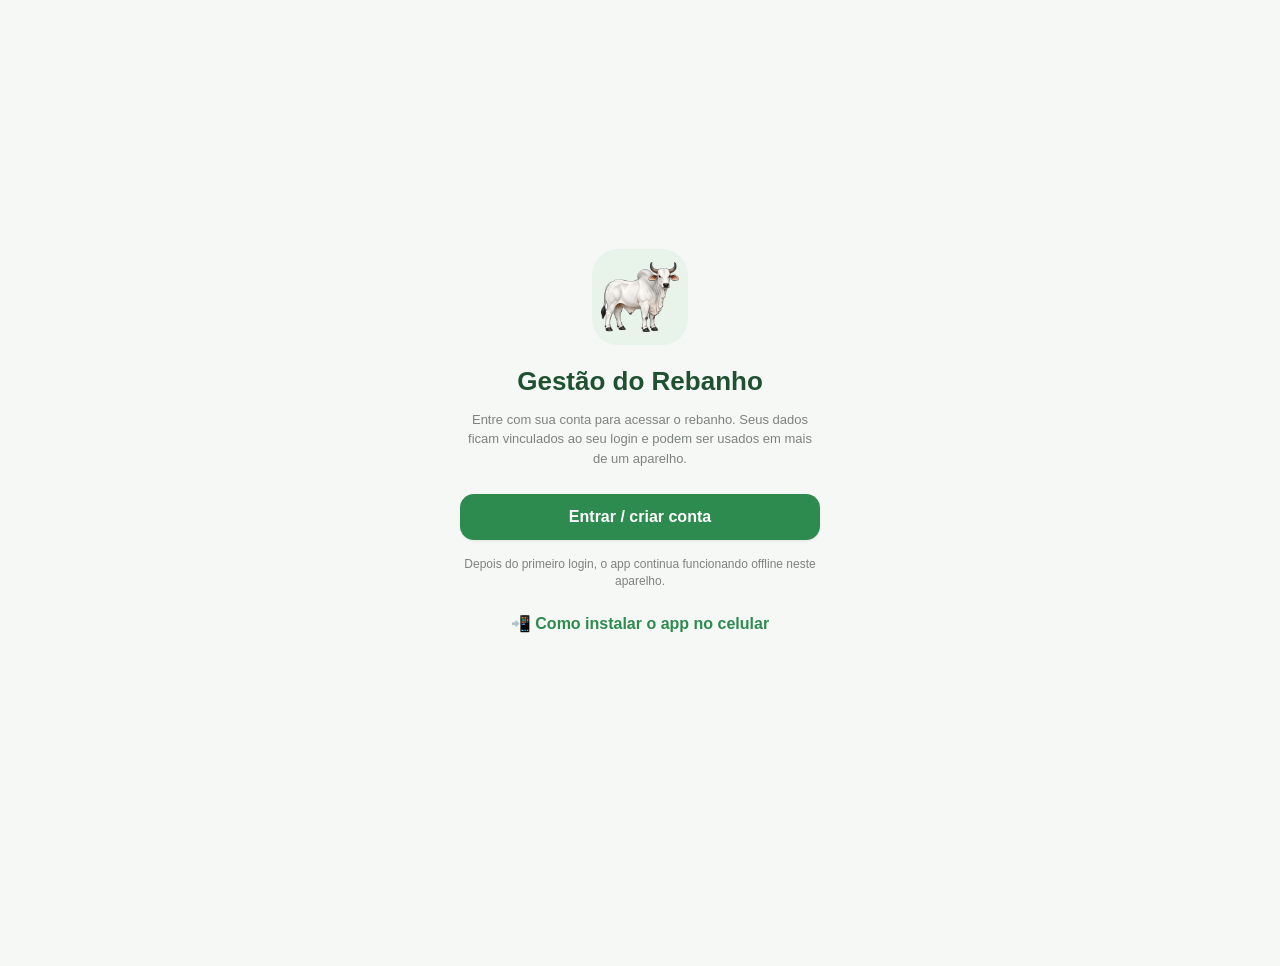
==== index.html @ 9a41d59c "V151: animal baixado (vendido/morto) sem ações de manejo - Na ficha de animal vendido ou morto ficam" ====
<!DOCTYPE html>
<html lang="pt-BR">
<head>
<meta charset="UTF-8">
<meta name="viewport" content="width=device-width, initial-scale=1.0, maximum-scale=1.0, user-scalable=no, viewport-fit=cover">
<meta name="apple-mobile-web-app-capable" content="yes">
<meta name="apple-mobile-web-app-status-bar-style" content="black-translucent">
<meta name="apple-mobile-web-app-title" content="Rebanho">
<meta name="theme-color" content="#1F5130">
<link rel="manifest" href="manifest.json">
<link rel="apple-touch-icon" href="icon.png">
<link rel="icon" type="image/png" href="icon.png">
<title>Gestão do Rebanho</title>
<style>
  :root{
    --verde:#2E8B4F;         /* verde de acento (ícones, títulos de seção) */
    --verde-esc:#1F5130;     /* verde escuro (hero, texto forte) */
    --verde-med:#3AA05C;
    --verde-lite:#E8F3EA;    /* fundo claro dos módulos/ícones */
    --verde-lite2:#DCEEDF;
    --fundo:#F6F8F6;
    --card:#FFFFFF;
    --texto:#1A1D1A;
    --muted:#7C837C;
    --linha:#E6EAE6;
    --perigo:#B4432E;
    --sombra:0 1px 3px rgba(20,40,25,.06),0 1px 2px rgba(20,40,25,.04);
    --radius:16px;
    --nav-h:66px;
  }
  *{box-sizing:border-box;-webkit-tap-highlight-color:transparent;}
  html,body{margin:0;padding:0;}
  html{background:var(--fundo);min-height:100%;}
  body{
    font-family:-apple-system,BlinkMacSystemFont,"Segoe UI",Roboto,sans-serif;
    background:var(--fundo);color:var(--texto);font-size:16px;line-height:1.4;
    min-height:100vh;
    padding-bottom:calc(var(--nav-h) + env(safe-area-inset-bottom));
    -webkit-font-smoothing:antialiased;
  }

  /* ---------- Topo ---------- */
  .topo{
    background:#fff;
    padding:calc(env(safe-area-inset-top) + 12px) 16px 12px;
    display:grid;
    grid-template-columns:44px 1fr 44px;
    align-items:center;
    position:sticky;top:0;z-index:20;
    border-bottom:1px solid var(--linha);
  }
  /* Antes do login: só a tela de login aparece — topo e menu somem por completo. */
  body.deslogado .topo,
  body.deslogado nav{display:none!important;}
  body.deslogado main#tela{padding-bottom:24px;}
  .topo .icobtn{
    width:44px;height:44px;border-radius:12px;background:none;color:var(--verde-esc);font-size:22px;
    display:flex;align-items:center;justify-content:center;padding:0;line-height:1;
  }
  .topo .tit{text-align:center;}
  .topo .tit h1{margin:0;font-size:19px;font-weight:800;color:var(--verde-esc);}
  .topo .tit .sub{font-size:12px;color:var(--muted);margin-top:1px;}
  .topo .mais{
    width:44px;height:44px;border-radius:50%;background:var(--verde);color:#fff;font-size:26px;
    box-shadow:var(--sombra);display:flex;align-items:center;justify-content:center;padding:0;line-height:1;
  }
  .topo .mais:active{background:var(--verde-med);}

  main{max-width:660px;margin:0 auto;padding:16px 14px 8px;overflow-x:hidden;}
  #tela > *{animation:telaIn .17s ease-out both;}
  @keyframes telaIn{from{opacity:0}to{opacity:1}}

  /* ---------- Hero ---------- */
  .hero{
    background:linear-gradient(135deg,#245e38 0%,#1c4a2c 55%,#173f26 100%);
    border-radius:20px;padding:20px;color:#fff;position:relative;overflow:hidden;box-shadow:var(--sombra);
    margin-bottom:22px;
  }
  .hero .cattle{position:absolute;right:-10px;bottom:-14px;opacity:.16;width:180px;height:auto;}
  .hero .cabeca{display:flex;align-items:center;gap:12px;}
  .hero .tile{width:52px;height:52px;border-radius:14px;background:rgba(255,255,255,.14);
    display:flex;align-items:center;justify-content:center;}
  .hero .rot{font-size:15px;font-weight:600;opacity:.95;}
  .hero .num{font-size:52px;font-weight:800;line-height:1;margin:6px 0 2px;}
  .hero .peq{font-size:14px;opacity:.85;}
  .hero .linha{display:flex;align-items:center;gap:14px;margin-top:14px;border-top:1px solid rgba(255,255,255,.18);padding-top:12px;}
  .hero .frase{font-size:12.5px;opacity:.9;line-height:1.5;}
  .hero .assinatura{position:absolute;right:18px;top:16px;font-style:italic;font-size:13px;opacity:.85;text-align:right;max-width:120px;}

  /* ---------- Seções ---------- */
  .sechead{display:flex;align-items:center;gap:8px;margin:0 4px 12px;}
  .sechead .sic{color:var(--verde);font-size:20px;}
  .sechead h2{margin:0;font-size:19px;font-weight:800;color:var(--verde-esc);flex:1;}
  .sechead a{color:var(--verde);font-size:14px;font-weight:600;text-decoration:none;}

  /* ---------- Cartão de propriedade ---------- */
  .prop{background:#fff;border-radius:var(--radius);box-shadow:var(--sombra);padding:12px;margin-bottom:12px;cursor:pointer;}
  .prop:active{background:#fafbfa;}
  .prop .top{display:flex;gap:12px;align-items:center;}
  .prop .thumb{width:80px;height:64px;border-radius:12px;flex-shrink:0;
    background:linear-gradient(160deg,#cfe6d4,#a9d3b3);display:flex;align-items:center;justify-content:center;color:#2c6b41;overflow:hidden;}
  .prop .thumb img{width:100%;height:100%;object-fit:cover;display:block;}
  .prop-foto-wrap{position:relative;width:92px;height:78px;flex-shrink:0;cursor:pointer;}
  .prop-foto{width:92px;height:78px;border-radius:14px;background:linear-gradient(160deg,#cfe6d4,#a9d3b3);
    display:flex;align-items:center;justify-content:center;color:#2c6b41;font-size:30px;overflow:hidden;}
  .prop-foto img{width:100%;height:100%;object-fit:cover;display:block;}
  .prop-foto-cam{position:absolute;right:-5px;bottom:-5px;width:28px;height:28px;border-radius:50%;
    background:var(--verde);color:#fff;border:2px solid #fff;display:flex;align-items:center;justify-content:center;
    font-size:13px;box-shadow:var(--sombra);}
  .prop .nome{font-size:18px;font-weight:700;color:var(--verde-esc);}
  .prop .loc{font-size:13px;color:var(--muted);margin-top:2px;}
  .prop .chev{color:var(--muted);font-size:20px;}
  .prop .stats{display:flex;align-items:stretch;gap:12px;background:#f4f8f4;border-radius:12px;padding:10px 12px;margin-top:10px;}
  .prop .stats .tot{padding-right:12px;border-right:1px solid var(--linha);}
  .prop .stats .lbl{font-size:11px;color:var(--muted);}
  .prop .stats .big{font-size:24px;font-weight:800;color:var(--verde-esc);}
  .prop .marcas{display:flex;gap:16px;flex:1;}
  .prop .marcas .m{text-align:center;}
  .prop .marcas .ms{font-size:11px;color:var(--muted);font-weight:700;}
  .prop .marcas .mn{font-size:18px;font-weight:800;color:var(--verde-esc);}

  /* ---------- Módulos ---------- */
  .grid{display:grid;grid-template-columns:1fr 1fr;gap:12px;}
  .mod-list{display:flex;flex-direction:column;gap:22px;margin-bottom:6px;}
  .filtros-animais{display:flex;flex-direction:column;gap:8px;margin-bottom:10px;}
  .filtros-animais select{font-size:15px;padding:10px 12px;}
  .mod{background:var(--verde-lite);border-radius:var(--radius);padding:14px;cursor:pointer;position:relative;}
  .mod:active{background:var(--verde-lite2);}
  .mod .mic{width:44px;height:44px;border-radius:50%;background:#fff;display:flex;align-items:center;justify-content:center;
    color:var(--verde);font-size:22px;margin-bottom:10px;box-shadow:var(--sombra);}
  .mod .mt{font-weight:700;color:var(--verde-esc);font-size:15px;}
  .mod .md{font-size:12px;color:var(--muted);margin-top:3px;line-height:1.35;}
  .mod .chev{position:absolute;right:12px;top:14px;color:var(--verde);opacity:.6;}

  /* ---------- Ações de medicamentos ---------- */
  .med-acoes{display:flex;flex-direction:column;gap:12px;margin:4px 0 20px;}
  .med-acao-btn{width:100%;min-height:78px;border:1.7px solid var(--verde);border-radius:16px;background:#fff;color:var(--verde-esc);padding:13px 16px;display:flex;align-items:center;gap:13px;text-align:left;cursor:pointer;font:inherit;box-shadow:0 2px 7px rgba(25,80,45,.06);}
  .med-acao-btn:active{background:var(--verde-lite);transform:scale(.995);}
  .med-acao-ico{width:46px;height:46px;flex:0 0 46px;border-radius:50%;background:var(--verde-lite);display:flex;align-items:center;justify-content:center;font-size:24px;}
  .med-acao-conteudo{display:flex;flex-direction:column;gap:3px;min-width:0;flex:1;}
  .med-acao-conteudo strong{font-size:17px;line-height:1.2;color:var(--verde-esc);}
  .med-acao-conteudo small{font-size:12.5px;line-height:1.3;color:var(--muted);font-weight:500;}
  .med-acao-seta{font-size:28px;line-height:1;color:var(--verde);flex:0 0 auto;}

  .faixa{background:#eef4ef;border-radius:var(--radius);padding:14px 16px;margin-top:18px;display:flex;align-items:center;gap:12px;}
  .faixa .fic{color:var(--verde);font-size:22px;}
  .faixa .ft{font-size:13.5px;color:#3a4a3d;line-height:1.4;}

  /* ---------- Listas genéricas ---------- */
  .card{background:#fff;border-radius:var(--radius);box-shadow:var(--sombra);padding:14px;margin-bottom:10px;}
  .row{display:flex;align-items:center;justify-content:space-between;gap:10px;}
  .rt{cursor:pointer;} .rt:active{background:#fafbfa;}
  .ti{font-weight:600;font-size:16px;} .meta{color:var(--muted);font-size:13px;margin-top:2px;}
  .badge{background:var(--verde);color:#fff;font-size:13px;font-weight:600;border-radius:20px;padding:3px 11px;white-space:nowrap;}
  .chip{display:inline-flex;align-items:center;justify-content:center;font-size:12px;font-weight:600;padding:3px 9px;border-radius:20px;margin-right:4px;line-height:1;vertical-align:middle;}
  .chips-linha{display:flex;flex-wrap:wrap;align-items:center;gap:6px;} .chips-linha .chip{margin:0;} /* V138: espaço entre as etiquetas, inclusive quando quebram linha */
  .chip-lote{background:var(--verde-lite);color:var(--verde-esc);}
  .chip-f{background:#fbe9ef;color:#a13a63;} .chip-m{background:#e6eef6;color:#2f6fa8;}
  .chip-off{background:#eee;color:#777;} .chip-marca{background:#fff4d6;color:#8a6a12;}
  .chip-id{background:#eef2ef;color:#5a6b5e;}
  .avatar{width:64px;height:64px;border-radius:50%;background:var(--verde-lite);color:var(--verde);display:flex;align-items:center;justify-content:center;font-weight:700;font-size:22px;overflow:hidden;}
  .avatar img{width:100%;height:100%;object-fit:cover;}
  .avatar-wrap{position:relative;width:64px;height:64px;flex-shrink:0;cursor:pointer;}
  .avatar-cam{position:absolute;right:-3px;bottom:-3px;width:25px;height:25px;border-radius:50%;background:var(--verde);color:#fff;display:flex;align-items:center;justify-content:center;font-size:12px;border:2px solid #fff;}
  .an-thumb{border-radius:10px;background:var(--verde-lite);display:flex;align-items:center;justify-content:center;overflow:hidden;flex-shrink:0;font-size:18px;}
  .an-thumb img{width:100%;height:100%;object-fit:cover;}
  .fintabs{display:flex;gap:6px;margin:2px 0 14px;}
  .submod{font-weight:800;color:var(--verde-esc);font-size:14.5px;margin:18px 4px 9px;}
  .fintabs button{flex:1;min-width:0;padding:8px 4px;border:1.5px solid var(--linha);border-radius:12px;background:#fff;color:var(--muted);font-weight:600;font-size:12px;display:flex;flex-direction:column;align-items:center;gap:3px;line-height:1.1;}
  .fintabs button .fi{font-size:17px;line-height:1;}
  .fintabs button.on{background:var(--verde);color:#fff;border-color:var(--verde);}
  .fin-hero{background:var(--verde-esc);color:#fff;border-radius:18px;padding:18px;margin-bottom:16px;}
  .fin-hero .lbl{opacity:.85;font-size:13px;} .fin-hero .num{font-size:32px;font-weight:800;margin-top:2px;}
  .fin-cards{display:grid;grid-template-columns:1fr 1fr;gap:10px;margin-bottom:8px;}
  .fin-c{background:#fff;border:1px solid var(--linha);border-radius:14px;padding:12px;}
  .fin-c .cl{font-size:12px;color:var(--muted);} .fin-c .cv{font-size:17px;font-weight:800;margin-top:3px;}
  .fchart{display:flex;gap:3px;align-items:flex-end;height:130px;padding:6px 2px 0;}
  .fcol{flex:1;display:flex;flex-direction:column;align-items:center;gap:4px;}
  .fbars{display:flex;gap:1px;align-items:flex-end;height:100px;}
  .fbar{width:6px;border-radius:2px 2px 0 0;min-height:1px;}
  .fbar.rec{background:#4c9a5f;} .fbar.desp{background:var(--verde-esc);}
  .flbl{font-size:9px;color:var(--muted);}
  .lightbox{position:fixed;inset:0;background:rgba(0,0,0,.92);display:flex;align-items:center;justify-content:center;z-index:9999;padding:18px;}
  .lightbox img{max-width:100%;max-height:100%;border-radius:12px;object-fit:contain;}
  .lightbox .lb-x{position:absolute;top:16px;right:18px;color:#fff;font-size:26px;opacity:.85;}
  .voltar{background:none;color:var(--verde-esc);font-weight:600;font-size:15px;padding:0;margin:2px 0 12px;}
  .h3{margin:18px 4px 10px;font-size:15px;color:var(--muted);font-weight:700;}
  .evt{border-left:3px solid var(--verde);padding:2px 0 12px 12px;margin-left:4px;}
  .evt:last-child{padding-bottom:0;}
  .evt .tp{font-weight:600;font-size:15px;} .evt .dt{color:var(--muted);font-size:12px;} .evt .de{font-size:14px;margin-top:2px;}
  .vazio{text-align:center;color:var(--muted);padding:36px 20px;} .vazio .big{font-size:34px;margin-bottom:8px;}

  /* ---------- Botões ---------- */
  button{font-family:inherit;font-size:16px;cursor:pointer;border:none;}
  .btn{display:block;width:100%;background:var(--verde);color:#fff;padding:14px;border-radius:14px;font-weight:600;margin-bottom:10px;box-shadow:var(--sombra);}
  .btn:active{background:var(--verde-med);}
  .btn-sec{background:#fff;color:var(--verde);border:1.5px solid var(--verde);box-shadow:none;}
  .btn-perigo{background:#fff;color:var(--perigo);border:1.5px solid var(--perigo);box-shadow:none;}
  .btn-fant{background:none;color:var(--muted);padding:10px;box-shadow:none;}
  .lado{display:flex;gap:12px;} .lado .btn{margin-bottom:0;}
  #tela > .lado{margin-bottom:12px;} /* V123: evita que a próxima caixa encoste nos botões */
  .origem-tag{display:inline-block;font-size:12.5px;font-weight:600;color:var(--muted);margin-left:6px;white-space:nowrap;vertical-align:middle}
  .cloud-card{background:#fff;border-radius:var(--radius);box-shadow:var(--sombra);padding:14px;margin-bottom:10px;}
  .cloud-status{display:inline-flex;align-items:center;gap:6px;font-size:12px;font-weight:700;padding:5px 9px;border-radius:18px;background:#eef2ef;color:#5a6b5e;}
  .cloud-status.on{background:var(--verde-lite);color:var(--verde-esc);}
  .cloud-grid{display:grid;grid-template-columns:1fr 1fr;gap:10px;margin-top:10px;}
  .cloud-grid .btn{margin:0;}
  .cloud-note{font-size:12px;color:var(--muted);line-height:1.4;margin-top:8px;}
  .animal-actions{margin-top:18px;margin-bottom:22px;}
  .animal-actions > .btn{margin-bottom:14px;}
  .animal-actions .lado{margin-bottom:12px;}
  .animal-actions .lado + .btn{margin-bottom:14px;}
  .animal-saida{margin-top:4px;margin-bottom:28px;}
  .manejo-hist{margin-top:26px;}
  .manejo-sec{background:#fff;border-radius:var(--radius);box-shadow:var(--sombra);padding:14px;margin-bottom:14px;}
  .manejo-sec-head{display:flex;align-items:center;justify-content:space-between;gap:10px;margin-bottom:8px;}
  .manejo-sec-title{font-size:16px;font-weight:800;color:var(--verde-esc);}
  .manejo-count{font-size:12px;color:var(--muted);font-weight:700;background:#f1f5f1;border-radius:20px;padding:3px 9px;}
  .manejo-reg{padding:10px 0;border-top:1px solid var(--linha);}
  .manejo-reg:first-of-type{border-top:0;padding-top:2px;}
  .manejo-reg .mr-top{display:flex;align-items:flex-start;justify-content:space-between;gap:10px;}
  .manejo-reg .mr-title{font-weight:700;color:var(--texto);font-size:14px;}
  .manejo-reg .mr-date{font-size:12px;color:var(--muted);white-space:nowrap;}
  .manejo-reg .mr-meta{font-size:13px;color:var(--muted);margin-top:3px;line-height:1.4;}

  /* ---------- Modal ---------- */
  .ov{position:fixed;inset:0;background:rgba(0,0,0,.45);z-index:50;display:none;align-items:flex-end;justify-content:center;overscroll-behavior:contain;}
  .ov.on{display:flex;}
  .modal{background:#fff;width:100%;max-width:660px;border-radius:20px 20px 0 0;padding:20px 18px calc(20px + env(safe-area-inset-bottom));max-height:92vh;max-height:92dvh;overflow-y:auto;-webkit-overflow-scrolling:touch;overscroll-behavior:contain;touch-action:pan-y;animation:sobe .18s ease;}
  /* V135: com uma janela aberta, a página de trás fica presa (funciona mesmo com o overflow !important da V86) */
  body.modal-aberto{position:fixed!important;left:0;right:0;width:100%;overflow:hidden!important;}
  @keyframes sobe{from{transform:translateY(24px);opacity:.6}to{transform:none;opacity:1}}
  .modal h2{margin:0 0 12px;font-size:18px;color:var(--verde-esc);}
  label{display:block;font-size:13px;color:var(--muted);margin:12px 0 5px;font-weight:600;}
  input,select,textarea{width:100%;min-width:0;padding:12px;border:1.5px solid var(--linha);border-radius:10px;font-size:16px;font-family:inherit;background:#fff;color:var(--texto);}
  input[type="date"],input[type="time"]{-webkit-appearance:none;appearance:none;min-width:0;text-align:left;}
  input[type="date"]::-webkit-date-and-time-value,input[type="time"]::-webkit-date-and-time-value{text-align:left;margin:0;}
  input:focus,select:focus,textarea:focus{outline:none;border-color:var(--verde);}
  textarea{resize:vertical;min-height:60px;}
  .sheet-item{padding:15px 4px;border-bottom:1px solid var(--linha);font-size:16px;display:flex;gap:12px;align-items:center;}
  .sheet-item:last-child{border-bottom:none;} .sheet-item .si{color:var(--verde);font-size:20px;width:24px;text-align:center;}

  /* ---------- Nav ---------- */
  nav{position:fixed;bottom:0;left:0;right:0;height:calc(var(--nav-h) + env(safe-area-inset-bottom));padding-bottom:env(safe-area-inset-bottom);
    background:#fff;border-top:1px solid var(--linha);display:flex;z-index:30;box-shadow:0 -2px 10px rgba(20,40,25,.05);}
  nav button{flex:1;background:none;color:var(--muted);font-size:10px;font-weight:600;display:flex;flex-direction:column;align-items:center;justify-content:center;gap:3px;text-align:center;line-height:1.08;padding:3px 2px;}
  nav button>span:last-child{max-width:86px;}
  nav button .ic{font-size:21px;line-height:1;} nav button.ativo{color:var(--verde);}
  /* V136: ícones de traço (SVG) — Opção B: pílula verde clara no item ativo */
  nav button .ic{display:flex;align-items:center;justify-content:center;width:58px;height:30px;border-radius:15px;transition:background .15s;}
  nav button.ativo .ic{background:var(--verde-lite);}
  nav button{font-size:11px;gap:4px;}
  svg.ico{width:24px;height:24px;display:block;flex:none;}
  .mod .mic svg.ico{width:24px;height:24px;}
  .fintabs button .fi svg.ico{width:20px;height:20px;}
  .sechead .sic svg.ico{width:22px;height:22px;}
  .sheet-item .si{display:flex;align-items:center;justify-content:center;} .sheet-item .si svg.ico{width:22px;height:22px;}
  .submod{display:flex;align-items:center;gap:7px;} .submod svg.ico{width:18px;height:18px;color:var(--verde);}
  .tile img{width:46px;height:46px;object-fit:contain;display:block;}
  .mic img{width:38px;height:38px;object-fit:contain;display:block;}
  nav .ic img{width:28px;height:24px;object-fit:contain;display:inline-block;vertical-align:middle;}

  /* ---------- Início / módulos principais ---------- */
  .home-title{margin:4px 4px 14px}
  .home-greet{margin:6px 4px 16px}
  .home-greet h2{margin:0;color:var(--verde-esc);font-size:25px;line-height:1.1;font-weight:800}
  .home-greet .hg-sub{margin-top:4px;font-size:15px;color:var(--muted)}
  .home-title h2{margin:0;color:var(--verde-esc);font-size:27px;line-height:1.05}
  .home-title .meta{margin-top:5px;font-size:15px}
  .home-module{background:linear-gradient(145deg,#fbfefb,#f0f8f2);border:1px solid #e4eee7;border-radius:20px;
    padding:16px;margin-bottom:14px;box-shadow:var(--sombra);cursor:pointer;}
  .home-module:active{transform:scale(.995)}
  .home-module-head{display:grid;grid-template-columns:76px 1fr 24px;align-items:center;gap:12px}
  .home-module-icon{width:76px;height:76px;border-radius:50%;background:#e4f3e8;display:flex;align-items:center;justify-content:center;
    font-size:39px;overflow:hidden}
  .home-module-icon img{width:68px;height:68px;object-fit:contain}
  .home-module .hm-title{font-size:21px;font-weight:800;color:var(--verde-esc);line-height:1.1}
  .home-module .hm-sub{font-size:13px;color:var(--muted);margin-top:5px;line-height:1.35}
  .home-module .hm-chev{font-size:28px;color:var(--verde);font-weight:400;text-align:right}
  .home-stats{display:grid;grid-template-columns:repeat(3,1fr);gap:8px;margin-top:14px}
  .home-stat{background:#fff;border:1px solid var(--linha);border-radius:14px;padding:10px 8px;min-height:68px;
    display:flex;flex-direction:column;justify-content:center}
  .home-stat .hs-label{font-size:11px;color:var(--muted);line-height:1.15}
  .home-stat .hs-value{font-size:18px;font-weight:800;color:var(--verde-esc);margin-top:4px;line-height:1.1}
  .home-stat.neg .hs-value{color:var(--perigo)}
  .home-hint{background:#f3f7fb;border:1px solid #dce7f1;border-radius:17px;padding:14px 15px;margin-top:4px;
    display:flex;gap:12px;align-items:flex-start}
  .home-hint .hi-icon{width:34px;height:34px;border-radius:50%;background:#4e83b6;color:#fff;display:flex;align-items:center;
    justify-content:center;font-weight:800;flex-shrink:0}
  .home-hint b{color:#174d78;font-size:14px}
  .home-hint .meta{font-size:12px;margin-top:3px}
  /* V141: nova página inicial */
  .home-sec{display:flex;align-items:center;gap:8px;margin:20px 4px 10px;font-weight:800;color:var(--verde-esc);font-size:17px;}
  .home-sec svg.ico{width:20px;height:20px;color:var(--verde);} .home-sec .hs-mais{margin-left:auto;font-size:13px;font-weight:600;color:var(--verde);cursor:pointer;}
  .atalhos{display:grid;grid-template-columns:repeat(4,1fr);gap:8px;}
  .atalho{background:#fff;border-radius:16px;box-shadow:var(--sombra);padding:12px 4px 10px;display:flex;flex-direction:column;align-items:center;gap:7px;
    font-size:11.5px;font-weight:700;color:var(--verde-esc);line-height:1.15;text-align:center;cursor:pointer;border:none;}
  .atalho:active{transform:scale(.97);}
  .atalho .at-ic{width:42px;height:42px;border-radius:50%;background:var(--verde-lite);color:var(--verde);display:flex;align-items:center;justify-content:center;}
  .atalho .at-ic svg.ico{width:22px;height:22px;}
  /* V150: listas de marcar dentro dos formulários (não herdam o estilo de título do campo) */
  label.co-ck,label.ap-ck{color:var(--texto,#1c2b20);font-size:15px;font-weight:400;margin:0;text-transform:none;letter-spacing:0;}
  label.co-ck b,label.ap-ck b{color:var(--verde-esc);font-weight:700;}
  /* V149: lista do estoque no formato de catálogo */
  .est-top{display:flex;align-items:center;justify-content:space-between;gap:10px;margin:2px 2px 6px;}
  .est-top .meta{font-size:12.5px;} .est-novo{background:none;border:none;color:var(--verde);font-weight:800;font-size:15px;padding:6px 0;cursor:pointer;white-space:nowrap;flex:none;}
  .est-item{padding:12px 0;border-top:1px solid var(--linha);}
  .est-lin{display:grid;grid-template-columns:58px 1fr auto;gap:12px;align-items:center;cursor:pointer;}
  .est-foto{width:58px;height:58px;border-radius:14px;background:var(--verde-lite);color:var(--verde);display:flex;align-items:center;justify-content:center;overflow:hidden;}
  .est-foto img{width:100%;height:100%;object-fit:cover;} .est-foto svg.ico{width:24px;height:24px;opacity:.8;}
  .est-nome{font-weight:800;font-size:15.5px;color:var(--verde-esc);line-height:1.2;}
  .est-sub{font-size:12.5px;color:var(--muted);margin-top:3px;line-height:1.3;}
  .est-saldo{text-align:right;} .est-saldo b{display:block;font-size:22px;font-weight:800;color:var(--verde);line-height:1;}
  .est-saldo b.zero{color:var(--perigo);} .est-saldo span{font-size:12px;color:var(--muted);}
  .est-acoes{display:flex;gap:10px;margin-top:10px;} .est-acoes .btn{margin:0;flex:1;padding:10px;font-size:15px;}
  .est-ficha-foto{width:100%;max-height:220px;border-radius:16px;background:var(--verde-lite);color:var(--verde);display:flex;align-items:center;justify-content:center;overflow:hidden;margin-bottom:10px;min-height:120px;}
  .est-ficha-foto img{width:100%;max-height:220px;object-fit:cover;}
  /* V143: Rebanho hoje com abas */
  .reb-card{padding:16px 16px 6px;cursor:default;}
  .reb-total{display:flex;align-items:center;gap:14px;margin-bottom:14px;}
  .reb-total b{font-size:44px;line-height:1;color:var(--verde);font-weight:800;letter-spacing:-1px;}
  .reb-total .rt1{font-weight:800;color:var(--verde-esc);font-size:16px;} .reb-total .rt2{color:var(--muted);font-size:13px;margin-top:2px;}
  .reb-abas{display:grid;grid-template-columns:repeat(3,1fr);gap:4px;background:var(--verde-lite);border-radius:14px;padding:4px;margin-bottom:6px;}
  .reb-abas button{border:none;background:none;border-radius:11px;padding:9px 4px;font-size:13.5px;font-weight:700;color:var(--verde-esc);cursor:pointer;}
  .reb-abas button.on{background:var(--verde);color:#fff;box-shadow:0 1px 4px rgba(20,60,35,.18);}
  .reb-lista{display:none;} .reb-lista.on{display:block;}
  .reb-lin{display:flex;align-items:center;gap:10px;padding:12px 0;border-bottom:1px solid var(--linha);}
  .reb-lin:last-child{border-bottom:none;} .reb-lin.rt{cursor:pointer;}
  .reb-txt{flex:1;min-width:0;} .reb-nome{font-size:15px;font-weight:700;color:var(--texto,#1c2b20);overflow:hidden;text-overflow:ellipsis;white-space:nowrap;}
  .reb-sub{font-size:12.5px;color:var(--muted);margin-top:2px;overflow:hidden;text-overflow:ellipsis;white-space:nowrap;}
  .reb-n{font-weight:800;color:var(--verde-esc);font-size:19px;}
  .reb-chev{color:var(--verde);font-size:15px;width:14px;text-align:center;transition:transform .15s;}
  .reb-lin.aberto .reb-chev{transform:rotate(180deg);}
  .reb-det{display:none;padding:0 0 10px 12px;border-bottom:1px solid var(--linha);} .reb-det.on{display:block;}
  .reb-det .rd{display:flex;justify-content:space-between;padding:6px 0;font-size:13.5px;cursor:pointer;} .reb-det .rd b{color:var(--verde-esc);}
  .reb-det .rd span{color:var(--muted);}
  .fin-home{display:grid;grid-template-columns:1fr 1fr;gap:8px;}
  .fin-home .fh{background:#fff;border-radius:14px;box-shadow:var(--sombra);padding:11px 12px;cursor:pointer;}
  .fin-home .fh .l{font-size:12px;color:var(--muted);} .fin-home .fh .v{font-size:17px;font-weight:800;margin-top:3px;color:var(--verde-esc);}
  .fin-home .fh.res{grid-column:1/-1;background:var(--verde-esc);} .fin-home .fh.res .l{color:#cfe5d6;} .fin-home .fh.res .v{color:#fff;font-size:22px;}
  .fin-home .fh .v.neg{color:var(--perigo);} .fin-home .fh.res .v.neg{color:#ffb4a8;}
  @media(max-width:380px){ .atalho{font-size:10.5px;} .atalho .at-ic{width:38px;height:38px;} }
  @media(max-width:380px){
    .home-module-head{grid-template-columns:62px 1fr 18px}
    .home-module-icon{width:62px;height:62px}
    .home-module-icon img{width:56px;height:56px}
    .home-module .hm-title{font-size:18px}
    .home-stat .hs-value{font-size:16px}
  }
</style>
</head>
<body class="deslogado">

<div class="topo">
  <button class="icobtn" onclick="menuConfig()">☰</button>
  <div class="tit"><h1>Gestão do Rebanho</h1></div>
  <button class="mais" onclick="menuAdicionar()">+</button>
</div>

<main id="tela"></main>

<nav>
  <button data-aba="inicio" class="ativo"><span class="ic" data-ico="casa"></span><span>Início</span></button>
  <button data-aba="painel"><span class="ic" data-ico="boi"></span><span>Operacional</span></button>
  <button data-aba="financeiro"><span class="ic" data-ico="carteira"></span><span>Financeiro</span></button>
  <button data-aba="perfil"><span class="ic" data-ico="pessoa"></span><span>Perfil</span></button>
</nav>

<div class="ov" id="ov"><div class="modal" id="md"></div></div>

<script>
/* ======================= BANCO (IndexedDB, offline) ======================= */
/*
  V50 — preparação para sincronização futura.
  O app continua 100% local/offline. Nenhuma conexão com nuvem foi adicionada.

  Metadados adicionados automaticamente aos registros:
  - created_at: criação local
  - updated_at: última alteração local
  - deleted_at: exclusão lógica (tombstone) para futura sincronização
  - sync_status: pending_create / pending_update / pending_delete / synced
  - sync_version: contador local de alterações

  A store "sync_meta" guarda somente dados técnicos deste aparelho e NÃO entra no backup.
*/
const SUPABASE_URL="https://qjpcccfexgxlykdzffpx.supabase.co";
const SUPABASE_PUBLISHABLE_KEY="sb_publishable_IgESM3xZNVXrAokEYIHzWw_fbrZqHDx";
const CLOUD_APP_VERSION="77";
const AUTH_STORAGE_KEY="rebanho_supabase_session";

function authSession(){
  try{return JSON.parse(localStorage.getItem(AUTH_STORAGE_KEY)||"null");}catch(e){return null;}
}
function saveAuthSession(s){
  if(s)localStorage.setItem(AUTH_STORAGE_KEY,JSON.stringify(s));
  else localStorage.removeItem(AUTH_STORAGE_KEY);
}
async function sbFetch(path,opt={}){
  const session=authSession();
  const headers=Object.assign({
    "apikey":SUPABASE_PUBLISHABLE_KEY,
    "Content-Type":"application/json"
  },opt.headers||{});
  if(session&&session.access_token)headers["Authorization"]="Bearer "+session.access_token;
  // V76: não permite que respostas GET da API sejam reaproveitadas pelo cache
  // HTTP do navegador. O service worker também ignora todo domínio externo.
  const res=await fetch(SUPABASE_URL+path,Object.assign({},opt,{headers,cache:"no-store"}));
  let body=null;
  const ct=res.headers.get("content-type")||"";
  try{body=ct.includes("application/json")?await res.json():await res.text();}catch(e){}
  if(res.status===401&&session&&session.refresh_token&&!opt._retry){
    const ok=await refreshAuthSession();
    if(ok)return sbFetch(path,Object.assign({},opt,{_retry:true}));
  }
  if(!res.ok){
    const msg=(body&&typeof body==="object"&&(body.msg||body.message||body.error_description||body.error))||String(body||("HTTP "+res.status));
    throw new Error(msg);
  }
  return body;
}
async function refreshAuthSession(){
  const s=authSession(); if(!s||!s.refresh_token)return false;
  try{
    const res=await fetch(SUPABASE_URL+"/auth/v1/token?grant_type=refresh_token",{
      method:"POST",
      headers:{"apikey":SUPABASE_PUBLISHABLE_KEY,"Content-Type":"application/json"},
      body:JSON.stringify({refresh_token:s.refresh_token})
    });
    if(!res.ok){saveAuthSession(null);return false;}
    const n=await res.json(); saveAuthSession(n); return true;
  }catch(e){return false;}
}
async function authUser(){
  const s=authSession(); if(!s)return null;
  if(s.user)return s.user;
  try{return await sbFetch("/auth/v1/user");}catch(e){return null;}
}

function sessaoLocalValida(){
  const s=authSession();
  return !!(s&&s.user&&s.user.id);
}
async function exigirConta(acao){
  const user=await authUser();
  if(user)return user;
  const offline=!navigator.onLine;
  abrir(`<h2>Entre na sua conta</h2>
    <div class="meta">${offline
      ?"Este aparelho ainda não possui uma sessão autenticada salva. Conecte-se à internet para entrar pela primeira vez."
      :"Para usar o Gestão do Rebanho, entre ou crie sua conta."}</div>
    ${acao?`<div class="meta" style="margin-top:8px">Ação: <b>${esc(acao)}</b></div>`:""}
    <button class="btn" style="margin-top:16px" onclick="fechar();formLoginCloud()">Entrar / criar conta</button>
    <button class="btn-fant" onclick="fechar()">Cancelar</button>`);
  return null;
}
async function podeUsarApp(acao){
  return !!(await exigirConta(acao));
}

const DB="rebanho_v2";
const DB_VERSION=10;
const SYNC_SCHEMA_VERSION=4;
const DATA_STORES=["propriedades","marcas","lotes","animais","eventos","medicamentos","perfil","pastos","avisos","lancamentos","grupos","grupo_animais","insumos","insumo_mov"];
const SYNC_STORES=["propriedades","marcas","lotes","animais","eventos","medicamentos","pastos","avisos","lancamentos","grupos","grupo_animais","insumos","insumo_mov"];
let _syncRunning=false,_syncTimer=null,_syncLastError="",_syncLastResult=null;
let db;

const agoraISO=()=>new Date().toISOString();
const isoLegado=o=>{
  const ts=o&&(o.criadoEm||o.feitoEm);
  if(typeof ts==="number"&&Number.isFinite(ts))return new Date(ts).toISOString();
  return agoraISO();
};

function abrirDB(){return new Promise((ok,er)=>{const r=indexedDB.open(DB,DB_VERSION);
  r.onupgradeneeded=e=>{
    const d=e.target.result, t=e.target.transaction;
    const criar=n=>{if(!d.objectStoreNames.contains(n))d.createObjectStore(n,{keyPath:"id"});};
    DATA_STORES.forEach(criar);
    criar("sync_meta");

    // Migra registros antigos sem alterar os dados funcionais do usuário.
    // Todos ficam pendentes de criação para que, no futuro, possam ser enviados
    // ao primeiro backend configurado sem perder registros já existentes.
    for(const nome of DATA_STORES){
      const st=t.objectStore(nome);
      const req=st.openCursor();
      req.onsuccess=ev=>{
        const c=ev.target.result;
        if(!c)return;
        const o=c.value, base=o.created_at||isoLegado(o);
        let mudou=false;
        if(!o.created_at){o.created_at=base;mudou=true;}
        if(!o.updated_at){o.updated_at=base;mudou=true;}
        if(o.deleted_at===undefined){o.deleted_at=null;mudou=true;}
        if(!o.sync_status){o.sync_status="pending_create";mudou=true;}
        if(!Number.isFinite(o.sync_version)){o.sync_version=1;mudou=true;}
        if(mudou)c.update(o);
        c.continue();
      };
    }
  };
  r.onsuccess=async e=>{
    db=e.target.result;
    await garantirSyncMeta();
    ok();
  };
  r.onerror=er;
});}

function tx(s,m="readonly"){return db.transaction(s,m).objectStore(s);}
function getAllRaw(s){return new Promise((ok,er)=>{const r=tx(s).getAll();r.onsuccess=()=>ok(r.result||[]);r.onerror=()=>er(r.error);});}
function getRaw(s,id){return new Promise((ok,er)=>{const r=tx(s).get(id);r.onsuccess=()=>ok(r.result);r.onerror=()=>er(r.error);});}
function putRaw(s,o){return new Promise((ok,er)=>{const r=tx(s,"readwrite").put(o);r.onsuccess=()=>ok(o);r.onerror=()=>er(r.error);});}
function hardDel(s,id){return new Promise((ok,er)=>{const r=tx(s,"readwrite").delete(id);r.onsuccess=()=>ok();r.onerror=()=>er(r.error);});}

async function activeOrgIdLocal(){
  try{const m=await getRaw("sync_meta","device");return m&&m.active_org_id||null;}catch(e){return null;}
}
async function getAll(s){
  const arr=await getAllRaw(s);
  const ativos=arr.filter(o=>!o.deleted_at);
  if(!SYNC_STORES.includes(s))return ativos;
  const org=await activeOrgIdLocal();
  if(!org)return ativos;
  return ativos.filter(o=>!o.organization_id||o.organization_id===org);
}
async function get(s,id){
  const o=await getRaw(s,id);
  if(!o||o.deleted_at)return undefined;
  if(SYNC_STORES.includes(s)){
    const org=await activeOrgIdLocal();
    if(org&&o.organization_id&&o.organization_id!==org)return undefined;
  }
  return o;
}
function agendarSync(ms=1800){
  if(!navigator.onLine||!authSession())return;
  clearTimeout(_syncTimer);
  _syncTimer=setTimeout(()=>sincronizarAgora({silencioso:true}),ms);
}
async function put(s,o){
  const agora=agoraISO();
  if(!o.created_at)o.created_at=agora;
  o.updated_at=agora;
  if(o.deleted_at===undefined)o.deleted_at=null;
  o.sync_version=(Number.isFinite(o.sync_version)?o.sync_version:0)+1;
  if(!o.sync_status)o.sync_status="pending_create";
  else if(o.sync_status==="synced")o.sync_status="pending_update";
  if(SYNC_STORES.includes(s)){
    const org=await activeOrgIdLocal();
    if(org&&!o.organization_id)o.organization_id=org;
  }
  const r=await putRaw(s,o);
  if(SYNC_STORES.includes(s))agendarSync();
  return r;
}
async function del(s,id){
  const o=await getRaw(s,id);
  if(!o)return;
  const _aplV144=s==="eventos"&&!o.deleted_at&&o.aplicacaoId&&!window._suspenderEstornoV119?o.aplicacaoId:null;
  const agora=agoraISO();
  if(!o.created_at)o.created_at=agora;
  o.updated_at=agora;
  o.deleted_at=agora;
  o.sync_status="pending_delete";
  o.sync_version=(Number.isFinite(o.sync_version)?o.sync_version:0)+1;
  if(SYNC_STORES.includes(s)){
    const org=await activeOrgIdLocal();
    if(org&&!o.organization_id)o.organization_id=org;
  }
  const r=await putRaw(s,o);
  if(SYNC_STORES.includes(s))agendarSync();
  if(_aplV144)await ajustarAplicacaoAposExclusao(_aplV144);
  return r;
}
async function garantirSyncMeta(){
  let m=await getRaw("sync_meta","device");
  if(!m){
    m={id:"device",device_id:crypto.randomUUID?crypto.randomUUID():("dev-"+Date.now()+"-"+Math.random()),
      schema_version:SYNC_SCHEMA_VERSION,last_sync_at:null,last_server_sync_at:null,active_org_id:null,active_user_id:null,
      legacy_claimed_org_id:null,criado_em:agoraISO()};
    await putRaw("sync_meta",m);
  }else{
    let mudou=false;
    if(m.schema_version!==SYNC_SCHEMA_VERSION){m.schema_version=SYNC_SCHEMA_VERSION;mudou=true;}
    if(m.active_org_id===undefined){m.active_org_id=null;mudou=true;}
    if(m.active_user_id===undefined){m.active_user_id=null;mudou=true;}
    if(m.last_server_sync_at===undefined){m.last_server_sync_at=null;mudou=true;}
    if(m.legacy_claimed_org_id===undefined){m.legacy_claimed_org_id=null;mudou=true;}
    if(mudou)await putRaw("sync_meta",m);
  }
  return m;
}
const uid=()=>crypto.randomUUID?crypto.randomUUID():Date.now()+"-"+Math.random();
const codAnimal=a=>"#"+String((a&&a.codigo)||0).padStart(3,'0');
const rotulo=a=>(a&&(a.brinco||a.nome))||codAnimal(a);
// V130: identificação padrão em listas e seleções — sempre começa pelo código, depois o nome e,
// se for diferente do código, o brinco. Ex.: "#001 · José", "#007 · Mimosa · B-77", "#003".
const rotuloCod=a=>{
  if(!a)return "";
  const cod=codAnimal(a),partes=[cod];
  if(a.nome)partes.push(a.nome);
  const b=String(a.brinco||"").trim();
  if(b&&b.replace(/^#/,"").replace(/^0+/,"")!==String(a.codigo||0))partes.push(b);
  return partes.join(" · ");
};
const normalizarBrinco=b=>(b||"").trim().toLocaleLowerCase('pt-BR');
async function brincoEmUso(brinco,ignorarAnimalId=null){
  const chave=normalizarBrinco(brinco);
  if(!chave)return false; // brinco continua opcional; vazio não é duplicidade
  const animais=await getAll("animais");
  return animais.some(a=>a.id!==ignorarAnimalId&&normalizarBrinco(a.brinco)===chave);
}
async function proximoCodigo(){const as=await getAll("animais");return as.reduce((m,a)=>Math.max(m,a.codigo||0),0)+1;}
// V133: raças — lista fixa + "Outra" com texto livre
const RACAS=["Nelore","Nelorado","Mestiço"];
function campoRaca(prefixo,atual,obrigatoria){
  const outra=!!atual&&!RACAS.includes(atual);
  const opt=(v,t)=>`<option value="${v}" ${(outra?v==="__outra":v===(atual||""))?"selected":""}>${t}</option>`;
  return `<label>Raça${obrigatoria?" *":""}</label>
    <select id="${prefixo}_raca" onchange="toggleRacaOutra('${prefixo}')">
      ${opt("",obrigatoria?"— selecione —":"— não informada —")}${RACAS.map(r=>opt(r,r)).join("")}${opt("__outra","Outra (especificar)")}</select>
    <div id="${prefixo}_raca_outra_box" style="display:${outra?"block":"none"}"><label>Qual raça? *</label>
      <input id="${prefixo}_raca_outra" value="${outra?esc(atual):""}" placeholder="Ex: Angus, Girolando, Tabapuã…"></div>`;
}
function toggleRacaOutra(prefixo){
  const box=document.getElementById(prefixo+"_raca_outra_box");
  if(box)box.style.display=val(prefixo+"_raca")==="__outra"?"block":"none";
}
// retorna a raça escolhida; {erro} se faltar informação
function lerRaca(prefixo,obrigatoria){
  const v=val(prefixo+"_raca");
  if(v==="__outra"){const t=val(prefixo+"_raca_outra").replace(/\s+/g," ");if(!t)return {erro:"Especifique qual é a raça."};return {raca:t};}
  if(!v&&obrigatoria)return {erro:"Selecione a raça do animal."};
  return {raca:v};
}
// V133: animal sem código (ex.: backup de versão antiga) recebe o próximo número livre, em ordem de cadastro.
async function numerarSemCodigo(){
  try{
    const as=await getAll("animais");
    const sem=as.filter(a=>!(Number(a.codigo)>0)).sort((x,y)=>(x.criadoEm||0)-(y.criadoEm||0)||String(x.id).localeCompare(String(y.id)));
    if(!sem.length)return 0;
    let prox=as.reduce((m,a)=>Math.max(m,Number(a.codigo)||0),0)+1;
    for(const a of sem){a.codigo=prox++;await put("animais",a);}
    console.info(`V133: ${sem.length} animal(is) numerado(s) automaticamente.`);
    return sem.length;
  }catch(e){console.error("Numeração automática V133:",e);return 0;}
}
const numBR=id=>{let v=val(id);if(!v)return null;if(v.includes(','))v=v.replace(/\./g,'').replace(',','.');const n=parseFloat(v);return isNaN(n)?null:n;};
const moeda=n=>n==null?"—":n.toLocaleString('pt-BR',{style:'currency',currency:'BRL'});
/* V121 — liquidação: cada lançamento guarda seus pagamentos/recebimentos (l.pagamentos).
   Saldo em aberto = valor − soma dos pagamentos. Registros antigos sem a lista usam l.pago. */
const TIPOS_LIQUIDAVEIS=["receita","despesa","investimento","compra_animal"];
const totalPagoLanc=l=>(l&&Array.isArray(l.pagamentos))?l.pagamentos.reduce((s,p)=>s+(Number(p.valor)||0),0):(l&&l.pago?Number(l.valor)||0:0);
const saldoAberto=l=>Math.max(0,Math.round(((Number(l&&l.valor)||0)-totalPagoLanc(l))*100)/100);
const somaAReceber=ls=>ls.filter(l=>l.tipo==="receita").reduce((s,l)=>s+saldoAberto(l),0);
const somaAPagar=ls=>ls.filter(l=>l.tipo==="despesa"||l.tipo==="investimento"||l.tipo==="compra_animal").reduce((s,l)=>s+saldoAberto(l),0);
const hoje=()=>{const d=new Date();return d.getFullYear()+"-"+String(d.getMonth()+1).padStart(2,'0')+"-"+String(d.getDate()).padStart(2,'0');};
const horaAgora=()=>{const d=new Date();return String(d.getHours()).padStart(2,'0')+":"+String(d.getMinutes()).padStart(2,'0');};
const fmt=d=>{if(!d)return"";const[a,m,x]=d.split("-");return`${x}/${m}/${a}`;};
const esc=s=>(s||"").replace(/[&<>"]/g,c=>({"&":"&amp;","<":"&lt;",">":"&gt;",'"':"&quot;"}[c]));
const val=id=>(document.getElementById(id).value||"").trim();
const TIPOS=["Vacinação","Medicamento","Marcação","Nascimento","Movimentação","Pesagem","Tratamento","Reprodução","Morte","Venda","Outro"];
const VIAS=["Injeção","Pour on","Spray","Brinco","Ingestão","Outro"];
const TIPOS_AVISO=["Comprar produto","Contratar serviço","Manejo","Outro"];
const ICONE_AVISO={"Comprar produto":"🛒","Contratar serviço":"🧰","Manejo":"🐄","Outro":"🔔","Próxima dose":"💉"};
const somarDias=(dataStr,n)=>{const d=new Date(dataParaTs(dataStr||hoje()));d.setDate(d.getDate()+Number(n||0));return d.getFullYear()+"-"+String(d.getMonth()+1).padStart(2,"0")+"-"+String(d.getDate()).padStart(2,"0");};
const CAT_RECEITA=["Venda de animais","Venda de bezerro","Venda de matriz/descarte","Leite","Arrendamento","Outros"];
const CAT_DESPESA=["Sanidade (vacina/remédio)","Alimentação (sal/ração)","Pasto (semente/adubo/herbicida)","Mão de obra","Combustível","Manutenção (cerca/máquina)","Veterinário","Impostos/taxas","Frete","Outros"];
// ---- Estoque de insumos ----
const CAT_INSUMO_GADO=["Medicamento","Vacina","Sal mineral","Suplemento","Vitamina","Hormônio","Vermífugo","Outro"];
const CAT_INSUMO_MANUT=["Cerca (arame/estaca)","Combustível","Óleo/lubrificante","Ferramenta/peça","Material de construção","Outro"];
const UNID_INSUMO=["un","kg","g","L","mL","m","saco","dose","frasco","pacote"];
// Categoria de despesa gerada no consumo, conforme o grupo do insumo
const DESPESA_DE_INSUMO={gado:"Sanidade (vacina/remédio)",manutencao:"Manutenção (cerca/máquina)"};
const MESES_ABREV=["Jan","Fev","Mar","Abr","Mai","Jun","Jul","Ago","Set","Out","Nov","Dez"];
const TIPOS_MED=["Vacina","Antibiótico","Vermífugo","Anti-inflamatório","Carrapaticida/Mosquicida","Vitamina/Mineral","Hormônio","Outro"];
const optTipoMed=sel=>TIPOS_MED.map(t=>`<option value="${t}" ${t===sel?"selected":""}>${t}</option>`).join("");
/* V142: medicamentos e vacinas passam a ser itens do Estoque de Insumos (grupo "Insumos do gado") */
const CAT_MED_ESTOQUE=["Medicamento","Vacina","Vermífugo","Vitamina","Hormônio"];
const TIPOS_MEDICAMENTO=["Antibiótico","Anti-inflamatório","Carrapaticida/Mosquicida","Outro"];
const ehMedicamentoEstoque=i=>!!i&&(i.grupo||"gado")==="gado"&&CAT_MED_ESTOQUE.includes(i.categoria);
// Exemplos e unidade sugerida para cada categoria do estoque
const EXEMPLO_INSUMO={
  "Medicamento":["Ex: Terramicina LA, Ivermectina 1%","mL"],
  "Vacina":["Ex: Brucelose B19, Polivalente clostridioses","dose"],
  "Vermífugo":["Ex: Albendazol 10%, Doramectina","mL"],
  "Vitamina":["Ex: ADE injetável, Modificador orgânico","mL"],
  "Hormônio":["Ex: Benzoato de estradiol, Implante de progesterona","dose"],
  "Sal mineral":["Ex: Sal mineral 80, Sal proteinado","saco"],
  "Suplemento":["Ex: Proteinado das águas, Ração de cocho","saco"],
  "Cerca (arame/estaca)":["Ex: Arame farpado 500 m, Estaca de eucalipto","un"],
  "Combustível":["Ex: Diesel S10, Gasolina","L"],
  "Óleo/lubrificante":["Ex: Óleo 2 tempos, Graxa","L"],
  "Ferramenta/peça":["Ex: Lâmina de roçadeira, Correia do trator","un"],
  "Material de construção":["Ex: Cimento 50 kg, Tábua para curral","un"]
};
function exemploInsumo(g,cat){const e=EXEMPLO_INSUMO[cat];if(e)return e;return g==="manutencao"?["Ex: Lona, Mangueira, Cadeado","un"]:["Ex: Brinco de identificação, Agulhas","un"];}
async function listaMedicamentos(){
  return (await getAll("insumos")).filter(ehMedicamentoEstoque).sort((a,b)=>String(a.nome).localeCompare(String(b.nome)));
}
const optMedicamentos=(meds,sel)=>meds.map(m=>`<option value="${m.id}" ${m.id===sel?"selected":""}>${esc(m.nome)}${m.marca?` · ${esc(m.marca)}`:""} — estoque ${numFmt(m.saldo||0)} ${esc(m.unidade||"un")}</option>`).join("");
function semMedicamentoHtml(titulo){
  return `<h2>${titulo}</h2>
    <div class="meta">Nenhum medicamento ou vacina no estoque ainda. Cadastre o produto no Estoque de Insumos para registrar a aplicação.</div>
    <div class="lado" style="margin-top:18px"><button class="btn btn-sec" onclick="fechar()">Cancelar</button>
      <button class="btn" onclick="formNovoInsumo('gado',null,'Medicamento')">Cadastrar no estoque</button></div>`;
}
// Migração: cada medicamento antigo vira item do estoque (mesmo id, para o histórico continuar ligado)
async function migrarMedicamentosParaEstoque(){
  try{
    const meds=await getAll("medicamentos");if(!meds.length)return;
    const insumos=await getAll("insumos");
    const catDe=t=>({"Vacina":"Vacina","Vermífugo":"Vermífugo","Vitamina/Mineral":"Vitamina","Hormônio":"Hormônio"})[t]||"Medicamento";
    const chave=x=>String(x||"").trim().toLowerCase();
    let eventos=null;
    for(const m of meds){
      if(insumos.some(i=>i.id===m.id||(i.medicamentosOrigem||[]).includes(m.id)))continue;
      const igual=insumos.find(i=>(i.grupo||"gado")==="gado"&&chave(i.nome)===chave(m.nome));
      if(igual){ // já existe no estoque com o mesmo nome: junta os dados e religa o histórico
        igual.fabricante=igual.fabricante||m.fabricante||"";igual.marca=igual.marca||m.marca||"";
        igual.obs=igual.obs||m.obs||"";if(!CAT_MED_ESTOQUE.includes(igual.categoria))igual.categoria=catDe(m.tipo);
        if(igual.categoria==="Medicamento"&&!igual.tipoMed&&TIPOS_MEDICAMENTO.includes(m.tipo))igual.tipoMed=m.tipo;
        igual.medicamentosOrigem=[...(igual.medicamentosOrigem||[]),m.id];
        await put("insumos",igual);
        eventos=eventos||await getAll("eventos");
        for(const e of eventos.filter(e=>e.medicamentoId===m.id)){e.medicamentoId=igual.id;await put("eventos",e);}
      }else{
        const cat=catDe(m.tipo);
        const novo={id:m.id,nome:m.nome||"Medicamento",grupo:"gado",categoria:cat,unidade:cat==="Vacina"||cat==="Hormônio"?"dose":"mL",
          saldo:0,custoMedio:0,fabricante:m.fabricante||"",marca:m.marca||"",obs:m.obs||"",
          tipoMed:cat==="Medicamento"&&TIPOS_MEDICAMENTO.includes(m.tipo)?m.tipo:"",criadoEm:Date.now(),migradoDeMedicamento:true};
        await put("insumos",novo);insumos.push(novo);
      }
    }
  }catch(e){console.error("Migração de medicamentos V142:",e);}
}
const svgMacho=`<svg width="15" height="15" viewBox="0 0 24 24" fill="none" stroke="#2f7bef" stroke-width="2.6" stroke-linecap="round" stroke-linejoin="round"><circle cx="9.5" cy="14.5" r="6"/><line x1="13.8" y1="10.2" x2="20" y2="4"/><polyline points="14.5 4 20 4 20 9.5"/></svg>`;
const svgFemea=`<svg width="15" height="15" viewBox="0 0 24 24" fill="none" stroke="#e24fa0" stroke-width="2.6" stroke-linecap="round" stroke-linejoin="round"><circle cx="12" cy="9" r="6"/><line x1="12" y1="15" x2="12" y2="22"/><line x1="8.5" y1="18.5" x2="15.5" y2="18.5"/></svg>`;
const sexoChip=s=>s==="F"?`<span class="chip chip-f">${svgFemea}</span>`:`<span class="chip chip-m">${svgMacho}</span>`;
const COW=`<svg class="cattle" viewBox="0 0 640 512" xmlns="http://www.w3.org/2000/svg"><path fill="#fff" d="M96 224c0-53 43-96 96-96h256c53 0 96 43 96 96v32c0 71-57 128-128 128H224c-71 0-128-57-128-128v-32zm40-140c-8-20-30-52-70-52-6 0-10 6-8 12 8 26 30 52 60 60 9 3 21-11 18-20zm368 0c-3 9 9 23 18 20 30-8 52-34 60-60 2-6-2-12-8-12-40 0-62 32-70 52zM240 300a20 20 0 100-40 20 20 0 000 40zm160 0a20 20 0 100-40 20 20 0 000 40z"/></svg>`;

/* Carrega tudo de uma vez e monta em memória */
async function tudo(){
  const [propriedades,marcas,lotes,animais,eventos,insumosTodos,pastos,grupos,grupo_animais]=await Promise.all(
    ["propriedades","marcas","lotes","animais","eventos","insumos","pastos","grupos","grupo_animais"].map(getAll));
  // V142: medicamentos e vacinas = itens do estoque (Insumos do gado)
  const medicamentos=insumosTodos.filter(ehMedicamentoEstoque).sort((a,b)=>String(a.nome).localeCompare(String(b.nome)));
  _animaisPorId=new Map(animais.map(a=>[a.id,a])); // V125
  return {propriedades,marcas,lotes,animais,eventos,medicamentos,pastos,grupos,grupo_animais};
}
// V125: identificação da mãe — nome; se não tiver, brinco; se não tiver, o código (#001)
let _animaisPorId=new Map();
const nomeMae=m=>m?(m.nome||m.brinco||codAnimal(m)):"";
function maeTexto(a){
  if(!a||a.nascidoNaPropriedade!==true)return "";
  const m=a.maeId?_animaisPorId.get(a.maeId):null;
  return m?nomeMae(m):"não informada";
}
const propDoAnimal=(a,lotes)=>{const l=lotes.find(x=>x.id===a.loteAtualId);return l?l.propriedadeId:null;};

/* ======================= AÇÕES ======================= */
async function registrarEvento(animalId,tipo,data,detalhes,extra){
  const a=await get("animais",animalId);
  const ev=Object.assign({id:uid(),animalId,tipo,data:data||hoje(),detalhes:detalhes||"",criadoEm:Date.now()}, extra||{});
  await put("eventos",ev);
  if(a&&(tipo==="Morte"||tipo==="Venda")){a.status=tipo==="Morte"?"Morto":"Vendido";await put("animais",a);}
}
async function excluirEvento(eventoId,animalId){
  if(!confirm("Excluir este registro do histórico?"))return;
  const ev=await get("eventos",eventoId);
  await del("eventos",eventoId);
  // se era registro de saída (morte/venda) e não sobrou outro, reativa o animal
  if(ev&&(ev.tipo==="Morte"||ev.tipo==="Venda")){
    const restantes=(await getAll("eventos")).filter(e=>e.animalId===animalId&&(e.tipo==="Morte"||e.tipo==="Venda"));
    if(!restantes.length){const a=await get("animais",animalId);if(a){a.status="Ativo";delete a.saida;await put("animais",a);}}
  }
  verAnimal(animalId);
}
async function moverAnimal(id,novoLote){
  const a=await get("animais",id),de=await get("lotes",a.loteAtualId),para=await get("lotes",novoLote);
  a.loteAtualId=novoLote;await put("animais",a);
  await registrarEvento(id,"Movimentação",hoje(),`De "${de?de.nome:"—"}" para "${para?para.nome:"—"}"`);
}

/* ======================= ÍCONES (V136) ======================= */
/* Conjunto único de ícones de traço, desenhados aqui (não dependem de emoji do aparelho). */
const ICONES={
  casa:'<path d="M3 10.5 12 3l9 7.5"/><path d="M5 9.5V20h5v-6h4v6h5V9.5"/>',
  boi:'<path d="M3 5c.5 3 2.5 4.5 5.5 4.5M21 5c-.5 3-2.5 4.5-5.5 4.5"/><path d="M8.5 9.5h7l-.8 7.2a2.8 2.8 0 0 1-2.7 2.3 2.8 2.8 0 0 1-2.7-2.3z"/><path d="M8.5 11 5.5 12M15.5 11l3 1"/><circle cx="10.8" cy="16.6" r=".5" fill="currentColor"/><circle cx="13.2" cy="16.6" r=".5" fill="currentColor"/>',
  carteira:'<path d="M4 7h14a2 2 0 0 1 2 2v9a2 2 0 0 1-2 2H6a2 2 0 0 1-2-2z"/><path d="M4 7l11-3v3"/><path d="M20 12h-4a1.5 1.5 0 0 0 0 3h4"/>',
  pessoa:'<circle cx="12" cy="8" r="4"/><path d="M4.5 20.5c1.2-3.8 4.2-5.5 7.5-5.5s6.3 1.7 7.5 5.5"/>',
  pessoas:'<circle cx="9" cy="8" r="3.3"/><path d="M2.8 19.5c.9-3.2 3.3-4.7 6.2-4.7s5.3 1.5 6.2 4.7"/><path d="M15.5 4.9a3.3 3.3 0 0 1 0 6.3M17.6 14.9c1.8.6 3 2 3.6 4.6"/>',
  etiqueta:'<path d="M3.5 12.5V5a1.5 1.5 0 0 1 1.5-1.5h7.5l8 8-9 9-8-8z"/><circle cx="8" cy="8" r="1.4"/>',
  seringa:'<path d="m18 2 4 4M20 4l-4.5 4.5M17 7l-9.5 9.5-3-3L14 4M9.5 7.5l2 2M7 10l2 2M4.5 13.5l-2.5 2.5v2h2l2.5-2.5"/>',
  cerca:'<path d="M5 20V6l1.5-2L8 6v14M12 20V6l1.5-2L15 6v14M19 20V6"/><path d="M2 9h20M2 15h20"/>',
  pasto:'<path d="M3 20h18"/><path d="M7 20c0-4-2-7-4-8M7 20c0-5 2-9 5-10M12 20c0-6 1-10 4-12M17 20c0-4 2-6 4-7"/>',
  caixa:'<path d="M21 8 12 3 3 8v8l9 5 9-5z"/><path d="M3 8l9 5 9-5M12 13v8"/>',
  sino:'<path d="M6 16V11a6 6 0 0 1 12 0v5l1.5 2h-15z"/><path d="M10 20.5a2 2 0 0 0 4 0"/>',
  calc:'<rect x="5" y="2.5" width="14" height="19" rx="2"/><path d="M8 6.5h8M8.5 11h.01M12 11h.01M15.5 11h.01M8.5 14.5h.01M12 14.5h.01M15.5 14.5h.01M8.5 18h.01M12 18h.01M15.5 18h.01"/>',
  grafico:'<path d="M3 20h18M6 16v-4M11 16V8M16 16v-6M21 16V5"/>',
  lapis:'<path d="M4 20h4L19 9l-4-4L4 16z"/><path d="m13.5 6.5 4 4"/>',
  doc:'<path d="M6 2.5h8l5 5V20a1.5 1.5 0 0 1-1.5 1.5h-11A1.5 1.5 0 0 1 5 20V4"/><path d="M14 2.5v5h5M9 13h6M9 17h4"/>',
  engr:'<circle cx="12" cy="12" r="3"/><path d="M12 2.5v3M12 18.5v3M2.5 12h3M18.5 12h3M5.3 5.3l2.1 2.1M16.6 16.6l2.1 2.1M5.3 18.7l2.1-2.1M16.6 7.4l2.1-2.1"/>',
  grade:'<rect x="3.5" y="3.5" width="7" height="7" rx="1.5"/><rect x="13.5" y="3.5" width="7" height="7" rx="1.5"/><rect x="3.5" y="13.5" width="7" height="7" rx="1.5"/><rect x="13.5" y="13.5" width="7" height="7" rx="1.5"/>',
  setas:'<path d="M4 8h14M14 4l4 4-4 4"/><path d="M20 16H6M10 12l-4 4 4 4"/>',
  ferro:'<path d="M3 21l8-8"/><rect x="11" y="4" width="9" height="9" rx="1.5" transform="rotate(45 15.5 8.5)"/><path d="M13.5 8.5h4"/>',
  tesoura:'<circle cx="6" cy="6.5" r="2.8"/><circle cx="6" cy="17.5" r="2.8"/><path d="M8.3 8.2 20 18M8.3 15.8 20 6"/>',
  livro:'<path d="M4 4.5A1.5 1.5 0 0 1 5.5 3H19v15H5.5A1.5 1.5 0 0 0 4 19.5z"/><path d="M4 19.5A1.5 1.5 0 0 0 5.5 21H19v-3M8 7h7"/>',
  celular:'<rect x="6.5" y="2.5" width="11" height="19" rx="2.2"/><path d="M11 18h2"/>',
  info:'<circle cx="12" cy="12" r="9"/><path d="M12 11v5.5M12 7.5h.01"/>',
  camera:'<path d="M4 8h3l1.6-2.4h6.8L17 8h3a1 1 0 0 1 1 1v9a1 1 0 0 1-1 1H4a1 1 0 0 1-1-1V9a1 1 0 0 1 1-1z"/><circle cx="12" cy="13" r="3.4"/>',
  chave:'<path d="M14.7 6.3a4 4 0 0 0 5 5L21 13l-8 8-3-3 8-8-1.3-1.3a4 4 0 0 1-5-5l2.5 2.5 2-2z"/><path d="M3 21l6-6"/>',
  cadeado:'<rect x="4.5" y="10.5" width="15" height="10.5" rx="2"/><path d="M8 10.5V7.5a4 4 0 0 1 8 0v3M12 14.5v2.5"/>'
};
function ico(n){const d=ICONES[n];return d?`<svg class="ico" viewBox="0 0 24 24" fill="none" stroke="currentColor" stroke-width="1.9" stroke-linecap="round" stroke-linejoin="round" aria-hidden="true">${d}</svg>`:"";}
/* Títulos de seção criados por vários arquivos ainda usam emoji: troca pelo ícone equivalente. */
const ICONE_DE_EMOJI={"⌂":"casa","🏡":"casa","🐄":"boi","💾":"pessoa","ℹ️":"info","ℹ":"info","🔐":"cadeado","↩":"etiqueta","🏷️":"ferro","🏷":"ferro","▤":"cerca","🏠":"casa","▦":"grade","🌱":"pasto","🔔":"sino","💰":"carteira","📦":"caixa","👥":"pessoas","☑":"seringa","🗂":"doc","💊":"seringa","↷":"setas","↩️":"etiqueta","🧮":"calc","📒":"livro","📲":"celular","🍼":"boi"};
function aplicarIcones(raiz){
  (raiz||document).querySelectorAll("[data-ico]:not([data-ico-ok])").forEach(el=>{el.innerHTML=ico(el.dataset.ico);el.setAttribute("data-ico-ok","1");});
  (raiz||document).querySelectorAll(".sechead .sic,.sheet-item .si").forEach(el=>{const n=ICONE_DE_EMOJI[el.textContent.trim()];if(n)el.innerHTML=ico(n);});
}
["tela","md"].forEach(id=>{const el=document.getElementById(id);new MutationObserver(()=>aplicarIcones(el)).observe(el,{childList:true,subtree:true});});
aplicarIcones(document);

/* ======================= NAV ======================= */
const $t=document.getElementById("tela"); let aba="inicio"; let _perfilFoto=""; let _animalFoto=""; let _editPastos=false; let _editNasc=false; let _finAno=null; let _finProp=""; let _finFiltro="todos"; let _lembreteOculto=false;
document.querySelectorAll("nav button").forEach(b=>b.onclick=()=>{
  aba=b.dataset.aba;
  document.querySelectorAll("nav button").forEach(x=>x.classList.toggle("ativo",x===b));
  renderSeguro();
});
function topoPagina(){/* a rolagem pro topo agora acontece quando a nova tela aparece (ver listener abaixo) */}
// Ao inserir a nova tela, o fade dispara 'animationstart' -> rolamos pro topo já com o conteúdo novo
document.getElementById("tela").addEventListener("animationstart",e=>{
  if(e.animationName==="telaIn")window.scrollTo({top:_rolarPara||0,left:0,behavior:"auto"});
});
/* V140: o "Voltar" da ficha do animal retorna à tela de onde ela foi aberta
   (lista de Animais com o mesmo filtro/busca e posição, lote ou vendidos/baixados). */
let _rolarPara=0,_origemFicha=null;
function registrarOrigemFicha(){
  if(document.querySelector("#tela [data-ficha-animal]"))return; // já está numa ficha: mantém a origem
  const y=window.scrollY||document.documentElement.scrollTop||0;
  const v=id=>(document.getElementById(id)||{}).value||"";
  if(document.getElementById("f_tipo")&&document.getElementById("lista")){
    _origemFicha={tipo:"animais",y,busca:v("busca"),ftipo:v("f_tipo"),fcrit:v("f_criterio")};return;
  }
  const m=document.querySelector("#tela [data-lista]");
  if(m){const [tipo,id]=m.dataset.lista.split(":");_origemFicha={tipo,id,y};return;}
  _origemFicha={tipo:"animais",y:0};
}
async function voltarDaFicha(){
  const o=_origemFicha||{tipo:"animais",y:0};_origemFicha=null;
  _rolarPara=o.y||0;setTimeout(()=>{_rolarPara=0;},600);
  if(o.tipo==="lote"&&o.id&&await get("lotes",o.id))return verLote(o.id);
  if(o.tipo==="baixados"&&typeof telaAnimaisBaixados==="function")return telaAnimaisBaixados();
  if(await exigirCadastroInicial())return;
  aba="painel";marcarNav("painel");
  await telaAnimais();
  if(o.ftipo){const t=document.getElementById("f_tipo");if(t){t.value=o.ftipo;atualizarCriterioFiltroAnimais();
    const c=document.getElementById("f_criterio");if(c&&o.fcrit)c.value=o.fcrit;}}
  if(o.busca){const b=document.getElementById("busca");if(b)b.value=o.busca;}
  if(o.ftipo||o.busca)filtrarAnimais();
  if(_rolarPara)requestAnimationFrame(()=>window.scrollTo(0,_rolarPara));
}
function irAba(a){aba=a;document.querySelectorAll("nav button").forEach(x=>x.classList.toggle("ativo",x.dataset.aba===a));renderSeguro();}
async function render(){
  topoPagina();
  $t.dataset.syncScreen="";
  const user=await authUser();
  if(!user){document.body.classList.add("deslogado");return telaBloqueada();}
  document.body.classList.remove("deslogado");
  if(aba==="perfil")return telaPerfil();
  // V126: conta sem cadastro básico vai para o passo a passo "Primeiros passos"
  const pend=await pendenciasIniciais();
  if(pend)return telaPrimeirosPassos(pend);
  if(aba==="financeiro")return menuFinanceiro();
  return ({inicio:telaInicio,painel:telaPainel,lotes:telaLotes,animais:telaAnimais}[aba]||telaInicio)();
}
async function renderSeguro(){
  try{
    return await render();
  }catch(e){
    console.error("Falha ao renderizar a tela:",e);
    $t.innerHTML=`<div style="padding-top:18px">
      <div class="card">
        <div class="ti" style="color:var(--verde-esc)">Não foi possível carregar esta tela</div>
        <div class="meta" style="margin-top:8px">Seus dados locais continuam preservados. Tente carregar novamente.</div>
        <button class="btn" style="margin-top:16px" onclick="renderSeguro()">Tentar novamente</button>
      </div>
    </div>`;
  }
}
async function telaBloqueada(){
  topoPagina();
  document.body.classList.add("deslogado");
  $t.innerHTML=`<div style="min-height:calc(100vh - 40px);display:flex;flex-direction:column;align-items:center;justify-content:center;text-align:center;padding:24px 18px">
    <div style="width:96px;height:96px;border-radius:26px;background:var(--verde-lite);display:flex;align-items:center;justify-content:center;margin-bottom:18px;overflow:hidden">
      <img src="boi.png" alt="" style="width:78px;height:78px;object-fit:contain">
    </div>
    <div style="font-size:26px;font-weight:800;color:var(--verde-esc)">Gestão do Rebanho</div>
    <div class="meta" style="margin:10px auto 26px;max-width:360px;line-height:1.5">
      Entre com sua conta para acessar o rebanho. Seus dados ficam vinculados ao seu login e podem ser usados em mais de um aparelho.
    </div>
    <button class="btn" style="max-width:360px;margin:0 auto" onclick="formLoginCloud()">Entrar / criar conta</button>
    <div class="cloud-note" style="margin-top:16px;max-width:360px">Depois do primeiro login, o app continua funcionando offline neste aparelho.</div>
    ${appInstalado()?"":`<button class="btn-fant" style="margin-top:14px;color:var(--verde);font-weight:700" onclick="telaInstalar()">📲 Como instalar o app no celular</button>`}
  </div>`;
}
function voltar(){renderSeguro();}

/* ======================= V134: INSTALAR O APP =======================
   PWA: Android e computador (Chrome/Edge) oferecem o instalador do navegador
   (evento beforeinstallprompt); no iPhone a Apple só permite pelo Safari →
   Compartilhar → Adicionar à Tela de Início, então mostramos o passo a passo. */
let _promptInstalar=null;
window.addEventListener("beforeinstallprompt",e=>{e.preventDefault();_promptInstalar=e;});
window.addEventListener("appinstalled",()=>{_promptInstalar=null;try{localStorage.setItem("rebanho_instalado","1");}catch(_){}});
const appInstalado=()=>window.matchMedia("(display-mode: standalone)").matches||window.navigator.standalone===true;
const ehIOS=()=>/iphone|ipad|ipod/i.test(navigator.userAgent)||(navigator.platform==="MacIntel"&&navigator.maxTouchPoints>1);
const linkDoApp=()=>{const u=new URL("./",location.href);return u.origin+u.pathname;};
const icoCompartilhar=`<svg width="22" height="22" viewBox="0 0 24 24" fill="none" stroke="#1a73e8" stroke-width="2" stroke-linecap="round" stroke-linejoin="round" style="vertical-align:-5px"><path d="M8 7l4-4 4 4"/><line x1="12" y1="3" x2="12" y2="15"/><path d="M6 11H5a2 2 0 0 0-2 2v6a2 2 0 0 0 2 2h14a2 2 0 0 0 2-2v-6a2 2 0 0 0-2-2h-1"/></svg>`;
const icoAdicionar=`<svg width="22" height="22" viewBox="0 0 24 24" fill="none" stroke="currentColor" stroke-width="2" stroke-linecap="round" style="vertical-align:-5px"><rect x="3" y="3" width="18" height="18" rx="4"/><line x1="12" y1="8" x2="12" y2="16"/><line x1="8" y1="12" x2="16" y2="12"/></svg>`;
function telaInstalar(){
  topoPagina();fechar();
  const passo=(n,html)=>`<div class="row" style="justify-content:flex-start;gap:12px;align-items:flex-start;padding:10px 0;${n>1?"border-top:1px solid var(--linha)":""}">
      <div style="min-width:30px;height:30px;border-radius:50%;background:var(--verde);color:#fff;font-weight:800;display:flex;align-items:center;justify-content:center">${n}</div>
      <div style="flex:1;line-height:1.5">${html}</div></div>`;
  let corpo;
  if(appInstalado()){
    corpo=`<div class="card" style="cursor:default;border-left:4px solid var(--verde)"><div class="ti">✅ O app já está instalado neste aparelho</div>
      <div class="meta" style="margin-top:6px">Você está usando o app pelo ícone da tela inicial. As atualizações chegam sozinhas.</div></div>`;
  }else if(ehIOS()){
    corpo=`<div class="card" style="cursor:default"><div class="ti" style="margin-bottom:4px">📱 No iPhone ou iPad</div>
      ${passo(1,"Abra este app no <b>Safari</b> (o navegador da bússola azul).")}
      ${passo(2,`Toque em <b>Compartilhar</b> ${icoCompartilhar} — na barra de baixo (ou no alto, no iPad).`)}
      ${passo(3,`Role a lista e toque em <b>Adicionar à Tela de Início</b> ${icoAdicionar}.`)}
      ${passo(4,"Toque em <b>Adicionar</b>. O ícone do boi aparece na tela inicial; abra sempre por ele.")}</div>
      <div class="meta" style="margin:0 4px 12px">Se estiver em outro navegador (Chrome, por exemplo), o caminho é parecido: menu Compartilhar → Adicionar à Tela de Início.</div>`;
  }else if(_promptInstalar){
    corpo=`<div class="card" style="cursor:default"><div class="ti">📲 Instalar neste aparelho</div>
      <div class="meta" style="margin:6px 0 12px">O app ganha ícone na tela inicial e abre em tela cheia, como um aplicativo comum. Funciona também sem internet.</div>
      <button class="btn" style="margin:0" onclick="instalarAgora()">Instalar agora</button></div>`;
  }else{
    corpo=`<div class="card" style="cursor:default"><div class="ti" style="margin-bottom:4px">📲 No Android ou no computador</div>
      ${passo(1,"Abra este app no <b>Chrome</b> (ou Edge).")}
      ${passo(2,"Toque no menu <b>⋮</b> (três pontinhos).")}
      ${passo(3,"Escolha <b>Instalar app</b> ou <b>Adicionar à tela inicial</b> e confirme.")}</div>`;
  }
  $t.innerHTML=`<button class="voltar" onclick="renderSeguro()">‹ Voltar</button>
    <div class="sechead"><span class="sic">📲</span><h2>Instalar o app</h2></div>
    ${corpo}
    <div class="card" style="cursor:default"><div class="ti">🤝 Enviar para outra pessoa</div>
      <div class="meta" style="margin:6px 0 10px;overflow-wrap:anywhere">${esc(linkDoApp())}</div>
      <button class="btn btn-sec" style="margin:0" onclick="compartilharLinkApp()">Compartilhar o link</button></div>`;
}
async function instalarAgora(){
  if(!_promptInstalar)return telaInstalar();
  _promptInstalar.prompt();
  try{const r=await _promptInstalar.userChoice;if(r&&r.outcome==="accepted"){try{localStorage.setItem("rebanho_instalado","1");}catch(_){}}}catch(_){}
  _promptInstalar=null;telaInstalar();
}
async function compartilharLinkApp(){
  const url=linkDoApp(),texto="Gestão do Rebanho — app para controle do rebanho e das finanças da propriedade.";
  try{if(navigator.share){await navigator.share({title:"Gestão do Rebanho",text:texto,url});return;}}catch(_){return;}
  try{await navigator.clipboard.writeText(url);alert("Link copiado. Cole no WhatsApp ou onde quiser.");}catch(_){prompt("Copie o link:",url);}
}
function avisoInstalarHome(){
  if(appInstalado())return "";
  try{if(localStorage.getItem("rebanho_aviso_instalar_oculto")==="1")return "";}catch(_){}
  return `<div class="card" id="aviso_instalar" style="border-left:4px solid var(--verde);cursor:default">
    <div class="ti" style="font-size:15px">📲 Instale o app no seu celular</div>
    <div class="meta" style="margin:4px 0 10px">Fica com ícone na tela inicial, abre em tela cheia e funciona sem internet.</div>
    <div class="lado"><button class="btn" style="margin:0" onclick="telaInstalar()">Como instalar</button>
      <button class="btn btn-sec" style="margin:0" onclick="try{localStorage.setItem('rebanho_aviso_instalar_oculto','1')}catch(_){};document.getElementById('aviso_instalar').remove()">Agora não</button></div></div>`;
}

/* ======================= V126: PRIMEIROS PASSOS =======================
   Conta sem nenhum animal e sem o cadastro básico é levada, na ordem, a cadastrar:
   1) propriedade  2) marca / dono  3) lote  4) pasto.
   Antes de decidir, se este aparelho nunca sincronizou, busca os dados da nuvem
   (quem já usa o app em outro aparelho não precisa refazer nada). */
let _onbSyncTentado=false;
async function pendenciasIniciais(){
  if(!_onbSyncTentado){
    _onbSyncTentado=true;
    try{
      const m=await garantirSyncMeta();
      if(!m.last_sync_at&&navigator.onLine&&authSession()){
        $t.innerHTML=`<div class="vazio" style="padding-top:60px"><div class="big">☁️</div><b>Carregando seus dados…</b><div class="meta">Buscando o que já está salvo na sua conta.</div></div>`;
        await sincronizarAgora({silencioso:true});
      }
    }catch(e){}
  }
  const [props,marcas,lotes,pastos,animais]=await Promise.all(["propriedades","marcas","lotes","pastos","animais"].map(getAll));
  if(animais.length)return null; // quem já tem animais não é bloqueado
  const passos=[
    {k:"propriedade",ok:props.length>0,titulo:"Propriedade",ic:"🏡"},
    {k:"marca",ok:marcas.length>0,titulo:"Marca / dono",ic:"🏷"},
    {k:"lote",ok:lotes.length>0,titulo:"Lote",ic:"▤"},
    {k:"pasto",ok:pastos.length>0,titulo:"Pasto",ic:"🌱"}
  ];
  if(passos.every(p=>p.ok))return null;
  return {passos,props,marcas,lotes,pastos};
}
async function exigirCadastroInicial(){
  const pend=await pendenciasIniciais();
  if(pend){aba="inicio";marcarNav("inicio");telaPrimeirosPassos(pend);return true;}
  return false;
}
async function telaPrimeirosPassos(pend){
  pend=pend||await pendenciasIniciais();
  if(!pend)return renderSeguro();
  topoPagina();
  const {passos,props,lotes}=pend;
  const atual=passos.find(p=>!p.ok),n=passos.indexOf(atual)+1;
  const lista=passos.map((p,i)=>`<div class="row" style="padding:9px 0;${i?"border-top:1px solid var(--linha)":""}">
      <div style="font-weight:${p===atual?800:600};color:${p.ok?"var(--verde)":p===atual?"var(--texto)":"var(--muted)"}">${p.ic} ${i+1}. ${p.titulo}</div>
      <div class="meta" style="font-weight:700;color:${p.ok?"var(--verde)":"var(--muted)"}">${p.ok?"✓ feito":p===atual?"agora":"depois"}</div></div>`).join("");
  const optProp=props.map(p=>`<option value="${p.id}">${esc(p.nome)}</option>`).join("");
  const optLote=lotes.map(l=>`<option value="${l.id}">${esc(l.nome)}</option>`).join("");
  let form="";
  if(atual.k==="propriedade")form=`
    <div class="meta">Onde o rebanho fica. Você pode cadastrar outras depois.</div>
    <label>Nome da propriedade *</label><input id="onb_nome" placeholder="Ex: Sítio Árvore">
    <label>Localização</label><input id="onb_local" placeholder="Ex: Campos dos Goytacazes - RJ">`;
  else if(atual.k==="marca")form=`
    <div class="meta">Identifica o dono dos animais (a marca a ferro). Todo animal precisa de uma.</div>
    <label>Sigla da marca *</label><input id="onb_sigla" placeholder="Ex: SJ">
    <label>Nome do dono</label><input id="onb_dono" placeholder="Ex: Saulo Jardim">`;
  else if(atual.k==="lote")form=`
    <div class="meta">Grupo de animais manejados juntos. Todo animal fica em um lote.</div>
    ${props.length>1?`<label>Propriedade *</label><select id="onb_prop">${optProp}</select>`:`<input type="hidden" id="onb_prop" value="${props[0].id}">`}
    <label>Nome do lote *</label><input id="onb_nome" placeholder="Ex: Engorda 2026">
    <label>Descrição</label><input id="onb_desc" placeholder="Ex: garrotes comprados em setembro">`;
  else form=`
    <div class="meta">A área onde o lote está. Depois dá para cadastrar os outros pastos em Gestão de Pastos.</div>
    ${props.length>1?`<label>Propriedade *</label><select id="onb_prop">${optProp}</select>`:`<input type="hidden" id="onb_prop" value="${props[0].id}">`}
    <label>Nome do pasto *</label><input id="onb_nome" placeholder="Ex: Pasto da Frente">
    <div class="lado"><div><label>Área (ha)</label><input id="onb_area" inputmode="decimal" placeholder="Ex: 12"></div>
      <div><label>Capim</label><input id="onb_capim" placeholder="Ex: Braquiária"></div></div>
    <label>Situação</label><select id="onb_status">
      ${lotes.length?`<option value="Ocupado">Ocupado pelo lote</option>`:""}<option value="Livre">Livre</option><option value="Descanso">Em descanso</option></select>
    ${lotes.length>1?`<label>Lote no pasto</label><select id="onb_lote">${optLote}</select>`:(lotes.length?`<input type="hidden" id="onb_lote" value="${lotes[0].id}">`:"")}`;
  $t.innerHTML=`<div class="sechead" style="margin-top:6px"><span class="sic">🚀</span><h2>Primeiros passos</h2></div>
    <div class="meta" style="margin:-6px 4px 14px">Antes de cadastrar animais, o app precisa destes 4 cadastros básicos. Leva menos de 2 minutos.</div>
    <div class="card" style="cursor:default">${lista}</div>
    <div class="card" style="cursor:default;border-left:4px solid var(--verde)">
      <div class="meta" style="font-weight:700;color:var(--verde)">Passo ${n} de 4</div>
      <div class="ti" style="font-size:19px;margin-bottom:4px">${atual.ic} ${atual.titulo}</div>
      ${form}
      <button class="btn" style="margin:18px 0 0" onclick="salvarPassoInicial('${atual.k}')">Salvar e continuar</button>
    </div>
    <div class="meta" style="margin:6px 4px">Já usa o app em outro aparelho? Entre com a mesma conta e toque em Perfil → Sincronizar agora, ou restaure um backup.</div>`;
}
async function salvarPassoInicial(k){
  const nome=((document.getElementById("onb_nome")||{}).value||"").trim().replace(/\s+/g," ");
  if(k==="propriedade"){
    if(!nome)return alert("Informe o nome da propriedade.");
    await put("propriedades",{id:uid(),nome,local:val("onb_local"),criadoEm:Date.now()});
  }else if(k==="marca"){
    const sigla=val("onb_sigla");if(!sigla)return alert("Informe a sigla da marca.");
    await put("marcas",{id:uid(),sigla,nome:val("onb_dono")});
  }else if(k==="lote"){
    if(!nome)return alert("Dê um nome ao lote.");
    const dup=await loteComMesmoNome(nome);if(dup)return alert(`Já existe um lote chamado "${dup.nome}".`);
    await put("lotes",{id:uid(),nome,descricao:val("onb_desc"),propriedadeId:val("onb_prop"),criadoEm:Date.now()});
  }else if(k==="pasto"){
    if(!nome)return alert("Dê um nome ao pasto.");
    const status=val("onb_status")||"Livre";
    await put("pastos",{id:uid(),propriedadeId:val("onb_prop"),nome,areaHa:numBR("onb_area"),tipoCapim:val("onb_capim"),
      status,loteId:status==="Ocupado"?(val("onb_lote")||null):null,criadoEm:Date.now(),statusDesde:Date.now(),historico:[]});
  }
  const pend=await pendenciasIniciais();
  if(pend)return telaPrimeirosPassos(pend);
  // concluído
  $t.innerHTML=`<div class="vazio" style="padding-top:40px"><div class="big">✅</div><b style="font-size:20px">Tudo pronto!</b>
      <div class="meta" style="margin:8px 0 22px">Propriedade, marca, lote e pasto cadastrados. Agora você já pode cadastrar os animais.</div></div>
    <button class="btn" onclick="abrirAnimaisOperacional();formNovoAnimal()">🐄 Cadastrar o primeiro animal</button>
    <button class="btn btn-sec" onclick="irAba('inicio')">Ir para o início</button>`;
}

/* ======================= INÍCIO ======================= */
function homeMoney(v){
  return moeda(Number(v)||0);
}
async function telaInicio(){
  topoPagina();
  const {propriedades,lotes,animais,pastos}=await tudo();
  const ativos=animais.filter(a=>a.status==="Ativo");
  const ano=String(new Date().getFullYear());
  const lancs=(await getAll("lancamentos")).filter(l=>l.tipo!=="partida_contabil"&&(l.data||"").slice(0,4)===ano);
  const receita=lancs.filter(l=>l.tipo==="receita").reduce((s,l)=>s+(l.valor||0),0);
  const cpv=lancs.filter(l=>l.tipo==="receita").reduce((s,l)=>s+(l.custo||0),0);
  const despesas=lancs.filter(l=>l.tipo==="despesa").reduce((s,l)=>s+(l.valor||0),0);
  const ganhoReal=lancs.filter(l=>l.tipo==="receita").reduce((s,l)=>s+(l.ganhoRealizado||0),0);
  const resultado=receita-cpv-despesas+ganhoReal;
  const todosLancs=(await getAll("lancamentos")).filter(l=>l.tipo!=="partida_contabil"); // V121: em aberto de qualquer ano
  const aReceber=somaAReceber(todosLancs);
  const aPagar=somaAPagar(todosLancs)
    +(await getAll("insumo_mov")).filter(m=>m.tipo==="entrada"&&!m.pago).reduce((s,m)=>s+(m.valorTotal||0),0);

  // V141: valor do rebanho (custo de estoque dos ativos) — mesma regra do Financeiro › Resumo
  const valorRebanho=ativos.reduce((s,a)=>s+(a.custoEstoque||0),0);
  // V148: nascidos na propriedade (custo zero no estoque, por isso fora do "valor do rebanho")
  const nascidosProp=ativos.filter(a=>a.nascidoNaPropriedade===true);
  const idadeMeses=a=>{const t=dataParaTs(a.dataNascimento);if(t==null)return null;const n=new Date(t),h=new Date();return (h.getFullYear()-n.getFullYear())*12+(h.getMonth()-n.getMonth())-(h.getDate()<n.getDate()?1:0);};
  const nasAte24=nascidosProp.filter(a=>{const m=idadeMeses(a);return m!=null&&m<=24;}).length;
  const nasAcima24=nascidosProp.filter(a=>{const m=idadeMeses(a);return m!=null&&m>24;}).length;
  const nasSemData=nascidosProp.length-nasAte24-nasAcima24;
  // V143: rebanho hoje por propriedade, dono e lote (em abas)
  const {marcas}=await tudo();
  const loteDe=id=>lotes.find(l=>l.id===id);
  const propDe=a=>{const l=loteDe(a.loteAtualId);return l&&propriedades.find(p=>p.id===l.propriedadeId)?l.propriedadeId:"__sem";};
  const contar=(lista,fn)=>{const m=new Map();for(const a of lista){const k=fn(a);m.set(k,(m.get(k)||0)+1);}return m;};
  const ordenar=arr=>arr.filter(x=>x.n>0).sort((x,y)=>y.n-x.n||String(x.nome).localeCompare(String(y.nome)));
  const linha=x=>`<div class="reb-lin${x.onclick?" rt":""}" ${x.onclick?`onclick="${x.onclick}"`:""}><div class="reb-txt"><div class="reb-nome">${x.nome}</div>${x.sub?`<div class="reb-sub">${x.sub}</div>`:""}</div><div class="reb-n">${x.n}</div>${x.chev?`<span class="reb-chev">⌄</span>`:""}</div>${x.det||""}`;
  // propriedades (tocar abre os lotes da propriedade)
  const cProp=contar(ativos,propDe);
  const porProp=ordenar([...propriedades.map(p=>({id:p.id,nome:esc(p.nome),n:cProp.get(p.id)||0})),{id:"__sem",nome:"Sem propriedade",n:cProp.get("__sem")||0}]).map((x,k)=>{
    const daProp=ativos.filter(a=>propDe(a)===x.id);
    const cl=contar(daProp,a=>loteDe(a.loteAtualId)?a.loteAtualId:"__sem");
    const itens=ordenar([...lotes.map(l=>({nome:esc(l.nome),n:cl.get(l.id)||0,onclick:`verLote('${l.id}')`})),{nome:"Sem lote",n:cl.get("__sem")||0,onclick:`abrirAnimaisFiltro('lote','__sem')`}]);
    return {...x,chev:true,onclick:`abrirRebDet(this,'rbp${k}')`,
      det:`<div class="reb-det" id="rbp${k}">${itens.map(i=>`<div class="rd" onclick="${i.onclick}"><span>${i.nome}</span><b>${i.n}</b></div>`).join("")}</div>`};
  });
  // donos
  const cDono=contar(ativos,a=>a.marcaId&&marcas.find(m=>m.id===a.marcaId)?a.marcaId:"__sem");
  const porDono=ordenar([...marcas.map(m=>({nome:esc(m.sigla||m.nome||"Marca"),sub:m.sigla&&m.nome?esc(m.nome):"",n:cDono.get(m.id)||0,onclick:`abrirAnimaisFiltro('marca','${m.id}')`})),
    {nome:"Sem dono informado",n:cDono.get("__sem")||0,onclick:`abrirAnimaisFiltro('marca','__sem')`}]);
  // lotes
  const cLote=contar(ativos,a=>loteDe(a.loteAtualId)?a.loteAtualId:"__sem");
  const porLote=ordenar([...lotes.map(l=>{const p=propriedades.find(x=>x.id===l.propriedadeId);return{nome:esc(l.nome),sub:p?esc(p.nome):"",n:cLote.get(l.id)||0,onclick:`verLote('${l.id}')`};}),
    {nome:"Sem lote",n:cLote.get("__sem")||0,onclick:`abrirAnimaisFiltro('lote','__sem')`}]);
  let abaReb="prop";try{abaReb=localStorage.getItem("rebanho_home_aba")||"prop";}catch(_){}
  if(!["prop","dono","lote"].includes(abaReb))abaReb="prop";
  const listaReb=(k,arr)=>`<div class="reb-lista${abaReb===k?" on":""}" data-reb="${k}">${arr.length?arr.map(linha).join(""):`<div class="meta" style="padding:12px 0">Nenhum animal ativo.</div>`}</div>`;
  const blocoRebanho=`<div class="card reb-card">
      <div class="reb-total"><b>${ativos.length}</b><div><div class="rt1">${ativos.length===1?"animal ativo":"animais ativos"}</div><div class="rt2">${propriedades.length>1?"Todas as propriedades":(propriedades[0]?esc(propriedades[0].nome):"")}</div></div></div>
      <div class="reb-abas">${[["prop","Propriedades"],["dono","Donos"],["lote","Lotes"]].map(([k,t])=>`<button class="${abaReb===k?"on":""}" onclick="trocarAbaReb('${k}')">${t}</button>`).join("")}</div>
      ${listaReb("prop",porProp)}${listaReb("dono",porDono)}${listaReb("lote",porLote)}
    </div>`;

  // Nome do usuário
  const user=await authUser();
  let perfilLocal=null; try{perfilLocal=await getRaw("perfil","perfil");}catch(_){}
  const nomeCompleto=(user&&user.user_metadata&&user.user_metadata.full_name)
    ||(perfilLocal&&perfilLocal.nome)
    ||(user&&user.email?user.email.split("@")[0]:"produtor(a)");
  const primeiroNome=String(nomeCompleto).trim().split(/\s+/)[0]||"produtor(a)";

  // Avisos importantes
  const hojeTs=dataParaTs(hoje());
  const iconeAviso=(typeof ICONE_AVISO!=="undefined"&&ICONE_AVISO)||{};
  // 1) desmamas que passaram do prazo (210 dias)
  const desmAtras=animais.filter(a=>a.nascidoNaPropriedade===true&&a.status==="Ativo"&&!a.desmamado&&a.dataNascimento)
    .map(a=>({a,d:DIAS_DESMAMA-diasEntre(dataParaTs(a.dataNascimento),Date.now())}))
    .filter(x=>x.d<0).sort((x,y)=>x.d-y.d);
  // 2) avisos com data nos próximos 10 dias (V147) — doses atrasadas também aparecem
  const DIAS_AVISO_HOME=10;
  const pendAvisos=(await getAll("avisos")).filter(a=>!a.feito&&a.data);
  const diasAte=a=>Math.round((dataParaTs(a.data)-hojeTs)/86400000);
  const eventosFut=pendAvisos.filter(a=>{const d=diasAte(a);return d<=DIAS_AVISO_HOME&&(d>=0||a.tipo==="Próxima dose");})
    .sort((x,y)=>(x.data||"").localeCompare(y.data||""));
  const maisAdiante=pendAvisos.filter(a=>diasAte(a)>DIAS_AVISO_HOME).length;
  // 3) pastos há mais de 3 meses no mesmo estado (ocupado ou reservado)
  const pastos3m=(pastos||[]).filter(p=>(p.status==="Ocupado"||p.status==="Descanso")&&diasEntre(p.statusDesde||p.criadoEm,Date.now())>90)
    .map(p=>({p,d:diasEntre(p.statusDesde||p.criadoEm,Date.now())})).sort((x,y)=>y.d-x.d);

  const itensAviso=[];
  desmAtras.forEach(x=>itensAviso.push(`<div class="card rt" onclick="verAnimal('${x.a.id}')" style="border-left:4px solid #c0392b">
    <div class="ti" style="font-size:15px">🍼 Desmama atrasada — ${esc(rotuloCod(x.a))}</div>
    <div class="meta" style="color:#c0392b;font-weight:600">Passou ${-x.d} dia(s) do prazo de 210 dias</div></div>`));
  eventosFut.forEach(a=>{const dd=Math.round((dataParaTs(a.data)-hojeTs)/86400000);
    const quando=dd<0?`atrasada há ${-dd} dia(s)`:dd===0?"hoje":(dd===1?"amanhã":`em ${dd} dias`);
    itensAviso.push(`<div class="card rt" onclick="telaAvisos()" style="border-left:4px solid #e0a800">
      <div class="ti" style="font-size:15px">${iconeAviso[a.tipo]||"🔔"} ${esc(a.tipo||"Evento")} — ${quando}</div>
      ${a.detalhe?`<div class="meta">${esc(a.detalhe)}</div>`:""}
      <div class="meta">📅 ${fmt(a.data)}</div></div>`);});
  pastos3m.forEach(x=>{const meses=Math.floor(x.d/30);
    itensAviso.push(`<div class="card rt" onclick="verPasto('${x.p.id}')" style="border-left:4px solid #e0a800">
      <div class="ti" style="font-size:15px">🌱 ${esc(x.p.nome)} — ${x.p.status==="Ocupado"?"ocupado":"reservado"} há ${x.d} dias</div>
      <div class="meta">Mais de 3 meses no mesmo estado (${meses} ${meses===1?"mês":"meses"})</div></div>`);});

  const linkMais=maisAdiante?`<div class="meta rt" style="margin:2px 4px 10px;cursor:pointer;color:var(--verde);font-weight:600" onclick="telaAvisos()">${maisAdiante} aviso(s) mais adiante · ver em Avisos ›</div>`:"";
  const blocoAvisos=itensAviso.length
    ? `<div class="h3" style="margin-top:4px">🔔 Avisos importantes</div>${itensAviso.join("")}${linkMais}`
    : `<div class="card" style="border-left:4px solid var(--verde)"><div class="ti" style="font-size:15px;color:var(--verde-esc)">✅ Tudo em dia</div><div class="meta" style="margin-top:4px">Sem desmamas atrasadas, avisos para os próximos ${DIAS_AVISO_HOME} dias ou pastos há mais de 3 meses no mesmo estado.</div></div>${linkMais}`;

  $t.innerHTML=`
    <div class="home-greet">
      <h2>Olá, ${esc(primeiroNome)}.</h2>
      <div class="hg-sub">Seja bem-vindo(a) 👋</div>
    </div>

    ${avisoInstalarHome()}
    ${blocoAvisos}

    <div class="home-sec">${ico("grade")}Atalhos rápidos</div>
    <div class="atalhos">
      <button class="atalho" onclick="atalhoTrocarPasto()"><span class="at-ic">${ico("pasto")}</span>Trocar lote de pasto</button>
      <button class="atalho" onclick="atalhoServico()"><span class="at-ic">${ico("chave")}</span>Serviço prestado</button>
      <button class="atalho" onclick="atalhoEstoque()"><span class="at-ic">${ico("caixa")}</span>Entrada no estoque</button>
      <button class="atalho" onclick="formNovoAviso()"><span class="at-ic">${ico("sino")}</span>Cadastrar aviso</button>
    </div>

    <div class="home-sec">${ico("boi")}Rebanho hoje<span class="hs-mais" onclick="abrirAnimaisOperacional()">Ver animais ›</span></div>
    ${blocoRebanho}

    <div class="home-sec">${ico("carteira")}Financeiro ${ano}<span class="hs-mais" onclick="menuFinanceiro()">Detalhes ›</span></div>
    <div class="fin-home">
      <div class="fh res" onclick="menuFinanceiro()"><div class="l">Resultado líquido de ${ano}</div><div class="v ${resultado<0?"neg":""}">${homeMoney(resultado)}</div></div>
      <div class="fh" onclick="menuFinanceiro()"><div class="l">Valor do rebanho</div><div class="v">${homeMoney(valorRebanho)}</div></div>
      <div class="fh" onclick="menuFinanceiro()"><div class="l">A pagar</div><div class="v ${aPagar>0?"neg":""}">${homeMoney(aPagar)}</div></div>
      <div class="fh" onclick="menuFinanceiro()"><div class="l">Receita</div><div class="v">${homeMoney(receita)}</div></div>
      <div class="fh" onclick="menuFinanceiro()"><div class="l">Custos + despesas</div><div class="v neg">${homeMoney(despesas)}</div></div>
      <div class="fh nasc" style="grid-column:1/-1;cursor:pointer" onclick="abrirAnimaisFiltro('desmama','todos')">
        <div class="l">Nascidos na propriedade · fora do valor do rebanho</div>
        <div style="display:flex;gap:10px;margin-top:6px">
          <div style="flex:1;background:var(--verde-lite);border-radius:12px;padding:8px 10px"><div class="l">Até 24 meses</div><div class="v">${nasAte24}</div></div>
          <div style="flex:1;background:var(--verde-lite);border-radius:12px;padding:8px 10px"><div class="l">Acima de 24 meses</div><div class="v">${nasAcima24}</div></div>
        </div>
        <div class="l" style="margin-top:6px;font-size:11.5px">Entram com custo zero no estoque (modelo de custo), então não somam no valor do rebanho.${nasSemData?` ${nasSemData} sem data de nascimento.`:""}</div>
      </div>
    </div>
</div>`;
}
/* V143: abas e detalhes do bloco "Rebanho hoje" */
function trocarAbaReb(k){
  try{localStorage.setItem("rebanho_home_aba",k);}catch(_){}
  document.querySelectorAll(".reb-abas button").forEach((b,i)=>b.classList.toggle("on",["prop","dono","lote"][i]===k));
  document.querySelectorAll(".reb-lista").forEach(l=>l.classList.toggle("on",l.dataset.reb===k));
}
function abrirRebDet(el,id){
  const d=document.getElementById(id);if(!d)return;
  const on=!d.classList.contains("on");d.classList.toggle("on",on);el.classList.toggle("aberto",on);
  el.style.borderBottom=on?"none":"";
}
/* ======================= V141: ATALHOS DA PÁGINA INICIAL ======================= */
// Abre a lista de Animais já filtrada (ex.: por dono ou por lote)
async function abrirAnimaisFiltro(tipo,crit){
  if(await exigirCadastroInicial())return;
  aba="painel";marcarNav("painel");
  await telaAnimais();
  const t=document.getElementById("f_tipo");if(!t)return;
  t.value=tipo;atualizarCriterioFiltroAnimais();
  const c=document.getElementById("f_criterio");if(c){c.value=crit;filtrarAnimais();}
}
// Trocar o lote de pasto: fecha o período do pasto antigo e ocupa o novo
async function atalhoTrocarPasto(){
  if(!(await podeUsarApp("Trocar lote de pasto")))return;
  const {propriedades,lotes,pastos,animais}=await tudo();
  if(!lotes.length)return alert("Cadastre um lote primeiro.");
  if(!pastos.length)return alert("Cadastre um pasto primeiro (Gestão Operacional › Gestão de Pastos).");
  const nomeProp=id=>(propriedades.find(p=>p.id===id)||{}).nome||"";
  const ativosLote=id=>animais.filter(a=>a.status==="Ativo"&&a.loteAtualId===id).length;
  const pastoDoLote=id=>pastos.find(p=>p.status==="Ocupado"&&p.loteId===id);
  const optLote=`<option value="">— selecione —</option>`+lotes.map(l=>{const pa=pastoDoLote(l.id);
    return`<option value="${l.id}">${esc(l.nome)} (${ativosLote(l.id)})${pa?` — hoje no ${esc(pa.nome)}`:""}</option>`;}).join("");
  const sit=p=>p.status==="Ocupado"?`ocupado${p.loteId?` por ${esc((lotes.find(l=>l.id===p.loteId)||{}).nome||"lote")}`:""}`:(p.status==="Descanso"?"em descanso":"livre");
  const optPasto=`<option value="">— selecione —</option>`+pastos.map(p=>`<option value="${p.id}">${esc(p.nome)}${propriedades.length>1&&nomeProp(p.propriedadeId)?` · ${esc(nomeProp(p.propriedadeId))}`:""} — ${sit(p)}</option>`).join("");
  abrir(`<h2>Trocar lote de pasto</h2>
    <label>Lote *</label><select id="tp_lote">${optLote}</select>
    <label>Novo pasto *</label><select id="tp_pasto">${optPasto}</select>
    <label>Data da troca</label><input id="tp_data" type="date" value="${hoje()}" max="${hoje()}">
    <label>O pasto de onde o lote saiu fica</label>
    <select id="tp_saida"><option value="Descanso">Em descanso (capim recuperando)</option><option value="Livre">Livre</option></select>
    <div class="lado" style="margin-top:18px"><button class="btn btn-sec" onclick="fechar()">Cancelar</button>
      <button class="btn" onclick="salvarTrocaPasto()">Salvar</button></div>`);
}
async function salvarTrocaPasto(){
  const loteId=val("tp_lote"),pastoId=val("tp_pasto"),data=val("tp_data")||hoje(),saida=val("tp_saida")||"Descanso";
  if(!loteId)return alert("Selecione o lote.");
  if(!pastoId)return alert("Selecione o novo pasto.");
  if(data>hoje())return alert("A data da troca não pode ser no futuro.");
  const quando=data===hoje()?Date.now():dataParaTs(data);
  const pastos=await getAll("pastos");
  const destino=pastos.find(p=>p.id===pastoId);if(!destino)return;
  if(destino.status==="Ocupado"&&destino.loteId===loteId)return alert("Este lote já está nesse pasto.");
  if(destino.status==="Ocupado"&&destino.loteId&&destino.loteId!==loteId){
    const outro=await get("lotes",destino.loteId);
    return alert(`O pasto ${destino.nome} está ocupado pelo lote ${outro?outro.nome:"outro"}. Troque esse lote de pasto primeiro ou escolha outro pasto.`);
  }
  const fechaPeriodo=(p)=>{if(!p.historico)p.historico=[];if(p.statusDesde==null)p.statusDesde=p.criadoEm||quando;
    p.historico.push({status:p.status||"Livre",inicio:p.statusDesde,fim:quando,loteId:p.loteId||null});p.statusDesde=quando;};
  // pasto de onde o lote sai
  for(const p of pastos.filter(x=>x.id!==pastoId&&x.status==="Ocupado"&&x.loteId===loteId)){
    fechaPeriodo(p);p.status=saida;p.loteId=null;await put("pastos",p);
  }
  fechaPeriodo(destino);destino.status="Ocupado";destino.loteId=loteId;await put("pastos",destino);
  fechar();alert("Troca de pasto registrada.");renderSeguro();
}
// Serviço prestado: abre o lançamento como custo de produção · mão de obra
async function atalhoServico(){
  if(typeof finNovoClassificado!=="function")return formLancamento();
  await finNovoClassificado("custo");
  const h=document.querySelector("#md h2");if(h)h.textContent="Serviço prestado";
  const c=document.getElementById("lc_cat");if(c&&[...c.options].some(o=>o.value==="Mão de obra"))c.value="Mão de obra";
  const d=document.getElementById("lc_desc");if(d&&!d.value)d.placeholder="Ex: diária de vaqueiro, roçada, veterinário…";
}
// Entrada no estoque: escolhe o item (ou cadastra um novo) e abre a entrada
async function atalhoEstoque(){
  if(!(await podeUsarApp("Registrar entrada no estoque")))return;
  const itens=(await getAll("insumos")).sort((a,b)=>String(a.nome).localeCompare(String(b.nome)));
  const grupo=(g,t)=>{const arr=itens.filter(i=>(i.grupo||"gado")===g);return arr.length?`<optgroup label="${t}">${arr.map(i=>`<option value="${i.id}">${esc(i.nome)} — saldo ${numFmt(i.saldo||0)} ${esc(i.unidade||"un")}</option>`).join("")}</optgroup>`:"";};
  abrir(`<h2>Entrada no estoque</h2>
    <div class="meta" style="margin-bottom:6px">Medicamentos, sal, arame, estacas e outros itens.</div>
    ${itens.length?`<label>Item *</label><select id="ae_item"><option value="">— selecione —</option>${grupo("gado","Insumos do gado")}${grupo("manutencao","Manutenção da propriedade")}</select>
    <button class="btn" style="margin-top:16px" onclick="if(!val('ae_item'))return alert('Selecione o item.');formEntradaInsumo(val('ae_item'))">Continuar</button>`
    :`<div class="meta" style="margin:8px 0">Ainda não há itens cadastrados no estoque.</div>`}
    <div class="lado" style="margin-top:10px"><button class="btn btn-sec" onclick="formNovoInsumo('gado')">+ Item do gado</button>
      <button class="btn btn-sec" onclick="formNovoInsumo('manutencao')">+ Item de manutenção</button></div>
    <button class="btn-fant" style="margin-top:6px" onclick="fechar()">Cancelar</button>`);
}
function marcarNav(a){
  document.querySelectorAll("nav button").forEach(x=>x.classList.toggle("ativo",x.dataset.aba===a));
}
async function abrirOperacional(){
  if(await exigirCadastroInicial())return;
  aba="painel";
  marcarNav("painel");
  telaPainel();
}
async function abrirLotesOperacional(){
  if(await exigirCadastroInicial())return;
  aba="painel";
  marcarNav("painel");
  telaLotes();
}
async function abrirAnimaisOperacional(){
  if(await exigirCadastroInicial())return;
  aba="painel";
  marcarNav("painel");
  telaAnimais();
}

/* ======================= PAINEL (dashboard) ======================= */
async function telaPainel(){
  topoPagina();
  const {propriedades,marcas,lotes,animais,pastos}=await tudo();
  const ativos=animais.filter(a=>a.status==="Ativo");
  const total=ativos.length;
  const cfg=await getConfig();
  const dias=diasDesde(cfg.ultimoBackup), freq=cfg.lembreteDias||7;
  const precisaBackup=animais.length>0 && !_lembreteOculto && (dias===null||dias>=freq);
  const lembrete=precisaBackup?`
    <div class="card" style="border-left:4px solid #e0a800;background:#fffdf5">
      <b>☁️ Hora de fazer backup</b>
      <div class="meta" style="margin:4px 0 10px">${dias===null?"Você ainda não salvou nenhum backup.":`Último backup há ${dias} dia(s).`} Salve no iCloud/Arquivos pra não perder nada.</div>
      <button class="btn" style="margin:0 0 8px" onclick="salvarNuvem()">☁️ Salvar backup agora</button>
      <button class="btn-fant" style="padding:6px" onclick="_lembreteOculto=true;telaPainel()">Agora não</button>
    </div>`:"";
  let pastoResumo="";
  if(pastos.length){
    const contaLote=lid=>ativos.filter(a=>a.loteAtualId===lid).length;
    const linhaPasto=pt=>{
      const n=(pt.status==="Ocupado"&&pt.loteId)?contaLote(pt.loteId):0;
      return `<div class="row" style="padding:8px 0;border-top:1px solid var(--linha)">
        <div class="ti" style="font-size:15px">${esc(pt.nome)}</div>
        <div>${pt.status==="Ocupado"?`<span class="badge">${n} 🐄</span>`:pastoStatusChip(pt)}</div></div>`;
    };
    let grupos="";
    for(const pr of propriedades){
      const meus=pastos.filter(pt=>pt.propriedadeId===pr.id);
      if(!meus.length)continue;
      grupos+=`<div class="meta" style="font-weight:700;color:var(--verde-esc);margin:12px 0 2px">${esc(pr.nome)}</div>${meus.map(linhaPasto).join("")}`;
    }
    const orfaos=pastos.filter(pt=>!propriedades.find(pr=>pr.id===pt.propriedadeId));
    if(orfaos.length)grupos+=`<div class="meta" style="font-weight:700;margin:12px 0 2px">Sem propriedade</div>${orfaos.map(linhaPasto).join("")}`;
    pastoResumo=`<div class="card"><div class="ti" style="font-size:16px">🌱 Animais por pasto</div>${grupos}</div>`;
  }

  const contaProp=pid=>ativos.filter(a=>propDoAnimal(a,lotes)===pid);
  const contaMarca=(arr,mid)=>arr.filter(a=>a.marcaId===mid).length;

  let props="";
  if(propriedades.length===0){
    props=`<div class="card vazio"><div class="big">🏡</div><b>Nenhuma propriedade</b>
      <div class="meta">Toque no + e cadastre sua primeira propriedade.</div></div>`;
  }else{
    for(const p of propriedades){
      const arr=contaProp(p.id);
      let cols=marcas.map(m=>`<div class="m"><div class="ms">${esc(m.sigla)}</div><div class="mn">${contaMarca(arr,m.id)}</div></div>`).join("");
      props+=`<div class="prop" onclick="verPropriedade('${p.id}')">
        <div class="top">
          <div class="thumb">${p.foto?`<img src="${p.foto}" alt="Foto de ${esc(p.nome)}">`:"🌳"}</div>
          <div style="flex:1"><div class="nome">${esc(p.nome)}</div>
            <div class="loc">📍 ${esc(p.local||"")}</div></div>
          <div class="chev">›</div>
        </div>
        <div class="stats">
          <div class="tot"><div class="lbl">Total de animais</div><div class="big">${arr.length}</div></div>
          ${marcas.length?`<div class="marcas">${cols}</div>`:""}
        </div></div>`;
    }
  }

  $t.innerHTML=`
    <button class="voltar" onclick="irAba('inicio')">‹ Início</button>
    ${lembrete}
    <div class="hero">
      <div class="cabeca"><div class="tile"><img src="boi.png" alt="boi"></div><div class="rot">Total do Rebanho</div></div>
      <div class="num">${total}</div><div class="peq">animais cadastrados</div>
    </div>

    ${pastoResumo}
    <div class="sechead"><span class="sic">🏠</span><h2>Propriedades cadastradas</h2></div>
    ${props}

    <div class="sechead" style="margin-top:22px"><span class="sic">▦</span><h2>Módulos do sistema</h2></div>
    <div class="submod">${ico("boi")}Rebanho</div>
    <div class="grid">
      ${mod(ico("boi"),"Animais","Cadastro, nascimentos, desmama, consulta e histórico.","abrirAnimaisOperacional()")}
      ${mod(ico("etiqueta"),"Venda / Morte de Animal","Venda individual, múltipla, por lote ou grupo e registro de morte.","telaVendaMorteAnimal()")}
    </div>
    <div class="submod">${ico("pasto")}Manejo & Áreas</div>
    <div class="grid">
      ${mod(ico("seringa"),"Eventos de Manejo","Marcar, medicar ou trocar de lote.","telaManejo()")}
      ${mod(ico("cerca"),"Lotes","Organização dos animais por lote.","abrirLotesOperacional()")}
      ${mod(ico("pasto"),"Gestão de Pastos","Pastos, capim, área e situação.","telaGestaoPasto()")}
    </div>
    <div class="submod">${ico("caixa")}Recursos & Alertas</div>
    <div class="grid">
      ${mod(ico("caixa"),"Estoque de Insumos","Medicamentos, sal, e itens de manutenção.","telaEstoque()")}
      ${mod(ico("sino"),"Avisos","Eventos, manejos e alertas que exigem atenção.","telaAvisos()")}
      ${mod(ico("calc"),"Calculadora da Pecuária","Ferramentas para cálculos de negociações e indicadores.","telaCalculadoraPecuaria()")}
    </div>
`;
}
const mod=(ic,t,d,fn)=>`<div class="mod" onclick="${fn}"><div class="mic">${ic}</div>
  <div class="mt">${t}</div><div class="md">${d}</div><div class="chev">›</div></div>`;

/* ---------- Helpers de datas e histórico ---------- */
// Dias inteiros entre dois instantes (fim = agora, se não informado)
const diasEntre=(ini,fim)=>{if(!ini)return 0;return Math.max(0,Math.floor(((fim||Date.now())-ini)/86400000));};
// Timestamp -> "AAAA-MM-DD" no fuso local (compatível com fmt())
const tsData=ts=>{const d=new Date(ts);return d.getFullYear()+"-"+String(d.getMonth()+1).padStart(2,'0')+"-"+String(d.getDate()).padStart(2,'0');};
// Lista com "Ver mais": mostra os 10 primeiros; o resto abre ao tocar.
let _vmN=0;
function verMais(itens,rotulo){
  if(!itens||!itens.length)return"";
  if(itens.length<=10)return itens.join("");
  const id="vm"+(++_vmN);
  return itens.slice(0,10).join("")
    +`<div id="${id}" style="display:none">${itens.slice(10).join("")}</div>`
    +`<button class="btn btn-sec" style="margin-top:10px" onclick="var e=document.getElementById('${id}');e.style.display='block';this.remove();">Ver mais ${itens.length-10}${rotulo?" "+rotulo:""}</button>`;
}

/* ---------- Histórico de situação do pasto ---------- */
// Reconstrói os períodos (fechados + o período atual em aberto)
function periodosPasto(pt){
  const hist=(pt.historico||[]).map(p=>({...p}));
  const aberto={status:pt.status||"Livre",inicio:pt.statusDesde||pt.criadoEm||Date.now(),fim:null,loteId:pt.loteId||null};
  return [...hist,aberto];
}
// Soma de dias por situação
function resumoPasto(pt){
  const d={Descanso:0,Ocupado:0,Livre:0};
  for(const p of periodosPasto(pt))d[p.status]=(d[p.status]||0)+diasEntre(p.inicio,p.fim);
  return d;
}
// Outros eventos registráveis no pasto (herbicida, roçada, etc.)
const PASTO_EVENTOS=["Herbicida","Roçada","Adubação","Calagem","Reforma / Plantio","Limpeza de cerca","Análise de solo","Outro"];
const ICONE_PASTO_EV={"Herbicida":"🧪","Roçada":"🌾","Adubação":"🌿","Calagem":"⚪","Reforma / Plantio":"🌱","Limpeza de cerca":"🚧","Análise de solo":"🔬","Outro":"📌"};
// "AAAA-MM-DD" -> timestamp local ao meio-dia (evita erro de fuso)
const dataParaTs=s=>{if(!s)return null;const[a,m,d]=s.split("-").map(Number);return new Date(a,(m||1)-1,d||1,12,0,0).getTime();};
// ---------- Desmama ----------
const DIAS_DESMAMA=210;
// V120 — modelo de custo: o bezerro nascido entra no estoque com custo ZERO, porque o custo de
// criá-lo (sal, vacina, mão de obra da vaca) já foi lançado como despesa. Não existe mais
// "ganho a realizar". (O painel de engorda/valor de mercado está desativado desde a V129 — ver desativados/.)
const CUSTO_BEZERRO=0;
function desmamaInfo(a){
  if(a.desmamado)return {desmamado:true,dataDesmama:a.dataDesmama||""};
  if(!a.dataNascimento)return {desmamado:false,semData:true};
  const idade=diasEntre(dataParaTs(a.dataNascimento),Date.now());
  return {desmamado:false,idadeDias:idade,diasRestantes:DIAS_DESMAMA-idade};
}
function desmamaLabel(a){
  const d=desmamaInfo(a);
  if(d.desmamado)return `✅ Desmamado${d.dataDesmama?` em ${fmt(d.dataDesmama)}`:""}`;
  if(d.semData)return `🍼 Desmama: informe a data de nascimento`;
  if(d.diasRestantes>0)return `🍼 Desmama em ${d.diasRestantes} dia(s)`;
  if(d.diasRestantes===0)return `🍼 Desmama é hoje!`;
  return `⚠️ Desmama atrasada há ${-d.diasRestantes} dia(s)`;
}

async function telaNascimentos(){return abrirAnimaisOperacional();}
async function telaNascimentosAntiga(){
  topoPagina();
  const {animais,lotes}=await tudo();
  const nomeLote=id=>(lotes.find(l=>l.id===id)||{}).nome||"—";
  const rotMae=id=>{const m=animais.find(a=>a.id===id);return m?rotulo(m):"—";};
  const nascidos=animais.filter(a=>a.nascidoNaPropriedade===true)
    .sort((x,y)=>(y.dataNascimento||"").localeCompare(x.dataNascimento||""));
  const nascItens=nascidos.map(a=>{
    const info=desmamaInfo(a);
    const atrasado=!a.desmamado&&!info.semData&&info.diasRestantes<=0;
    const ctrl=_editNasc?`<div style="white-space:nowrap">
        <button class="btn-fant" style="padding:2px 6px;color:var(--verde)" onclick="event.stopPropagation();formEditarAnimal('${a.id}')">✎</button>
      </div>`:"";
    const linhaDesmama=`<div class="meta" style="margin-top:6px${atrasado?';color:#c0392b;font-weight:600':(a.desmamado?';color:var(--verde)':'')}">${desmamaLabel(a)}</div>`;
    // no modo edição, permite corrigir a data da desmama já registrada (ou desfazê-la)
    const ctrlDesmama=(_editNasc&&a.desmamado)?`<div style="margin-top:6px">
        <button class="btn-fant" style="padding:2px 8px 2px 0;color:var(--verde);font-weight:600" onclick="event.stopPropagation();formDesmama('${a.id}')">✎ Corrigir data da desmama</button>
        <button class="btn-fant" style="padding:2px 6px;color:var(--perigo)" onclick="event.stopPropagation();desfazerDesmama('${a.id}')">Desfazer</button>
      </div>`:"";
    return `<div class="card rt" onclick="verAnimal('${a.id}')">
      <div class="row"><div class="ti">${esc(rotulo(a))} ${(a.brinco||a.nome)?`<span class="chip chip-id">${codAnimal(a)}</span>`:""}</div>${ctrl}</div>
      <div class="meta chips-linha" style="margin-top:8px">${sexoChip(a.sexo)}<span class="chip chip-lote">▦ ${esc(nomeLote(a.loteAtualId))}</span></div>
      <div class="meta" style="margin-top:6px">Mãe: <b>${a.maeId?esc(rotMae(a.maeId)):"—"}</b> · Nascimento: ${a.dataNascimento?fmt(a.dataNascimento):"—"}</div>
      ${linhaDesmama}${ctrlDesmama}</div>`;
  });
  let lst=nascidos.length?verMais(nascItens,"bezerro(s)"):`<div class="vazio"><div class="big">🍼</div><b>Nenhum nascimento registrado</b><div class="meta">Toque em "Registrar nascimento" para incluir o primeiro bezerro.</div></div>`;
  $t.innerHTML=`<button class="voltar" onclick="_editNasc=false;irAba('painel')">‹ Gestão Operacional</button>
    <div class="sechead"><span class="sic">🍼</span><h2>Nascimentos</h2></div>
    <button class="btn" onclick="formNovoAnimal(null,true)">+ Registrar nascimento</button>
    <button class="btn btn-sec" onclick="formDesmama()">🍼 Registrar desmama</button>
    <button class="btn btn-sec" onclick="_editNasc=!_editNasc;telaNascimentos()">${_editNasc?"✓ Concluir edição":"✎ Editar nascimento e desmama"}</button>
    <div class="meta" style="margin:8px 4px 10px">${nascidos.length} bezerro(s) nascido(s) na propriedade.${_editNasc?" Toque em ✎ para editar o nascimento; nos já desmamados dá para corrigir a data.":""}</div>
    ${lst}`;
}
async function formDesmama(animalId){
  const {animais}=await tudo();
  if(animalId){
    const a=animais.find(x=>x.id===animalId);if(!a){fechar();return;}
    const corrigindo=a.desmamado;
    const dataInicial=(corrigindo&&a.dataDesmama)?a.dataDesmama:hoje();
    abrir(`<h2>${corrigindo?"Corrigir data da desmama":"Registrar desmama"}</h2>
      <div class="meta" style="margin-bottom:10px"><b>${esc(rotuloCod(a))}</b>${a.dataNascimento?` · nasc. ${fmt(a.dataNascimento)}`:""}</div>
      <label>Data da desmama</label><input id="dm_data" type="date" value="${dataInicial}">
      <div class="lado" style="margin-top:18px"><button class="btn btn-sec" onclick="fechar()">Cancelar</button>
        <button class="btn" onclick="salvarDesmama('${animalId}')">Salvar</button></div>`);
    return;
  }
  const naoDesmamados=animais.filter(a=>a.nascidoNaPropriedade===true&&!a.desmamado).sort((x,y)=>(x.codigo||0)-(y.codigo||0));
  if(!naoDesmamados.length){
    abrir(`<h2>Registrar desmama</h2><div class="meta">Todos os bezerros já estão desmamados. 🎉</div>
      <button class="btn btn-sec" style="margin-top:14px" onclick="fechar()">Fechar</button>`);return;
  }
  const opt=naoDesmamados.map(a=>`<option value="${a.id}">${esc(rotuloCod(a))}</option>`).join("");
  abrir(`<h2>Registrar desmama</h2>
    <label>Bezerro *</label><select id="dm_animal">${opt}</select>
    <label>Data da desmama</label><input id="dm_data" type="date" value="${hoje()}">
    <div class="lado" style="margin-top:18px"><button class="btn btn-sec" onclick="fechar()">Cancelar</button>
      <button class="btn" onclick="salvarDesmama()">Salvar</button></div>`);
}
async function salvarDesmama(animalId){
  const id=animalId||(document.getElementById("dm_animal")||{}).value;
  if(!id)return alert("Selecione o bezerro.");
  const a=await get("animais",id);if(!a)return;
  const dd=val("dm_data")||hoje();
  if(dd>hoje())return alert("A data da desmama não pode ser no futuro.");
  if(a.dataNascimento&&dd<a.dataNascimento)return alert("A desmama não pode ser antes do nascimento ("+fmt(a.dataNascimento)+").");
  const jaEra=a.desmamado;
  a.desmamado=true;a.dataDesmama=val("dm_data")||hoje();
  await put("animais",a);
  if(jaEra){
    const evs=(await getAll("eventos")).filter(e=>e.animalId===id&&e.tipo==="Desmama");
    if(evs.length){const ev=evs[0];ev.data=a.dataDesmama;await put("eventos",ev);}
  }else{
    await registrarEvento(id,"Desmama",a.dataDesmama,"Bezerro desmamado");
  }
  fechar();voltarDesmama(animalId?id:null);
}
async function desfazerDesmama(animalId){
  if(!confirm("Desfazer a desmama deste bezerro?"))return;
  const a=await get("animais",animalId);if(!a)return;
  a.desmamado=false;a.dataDesmama="";
  await put("animais",a);
  const evs=(await getAll("eventos")).filter(e=>e.animalId===animalId&&e.tipo==="Desmama");
  for(const ev of evs)await del("eventos",ev.id);
  voltarDesmama(animalId);
}

// V123: depois de registrar/corrigir desmama, volta para a lista de Animais ou para a ficha do animal
function voltarDesmama(animalId){
  if(document.getElementById("f_tipo")&&document.getElementById("lista"))return abrirAnimaisOperacional();
  if(animalId)return verAnimal(animalId);
  return abrirAnimaisOperacional();
}
async function telaGestaoPasto(){
  if(!(await podeUsarApp("Acessar gestão do pasto")))return;
  topoPagina();
  const {propriedades,lotes,animais,pastos}=await tudo();
  const nomeLote=id=>(lotes.find(l=>l.id===id)||{}).nome||"—";
  const contaLote=lid=>animais.filter(a=>a.loteAtualId===lid&&a.status==="Ativo").length;
  const cardPasto=pt=>{
    const n=(pt.status==="Ocupado"&&pt.loteId)?contaLote(pt.loteId):0;
    const r=resumoPasto(pt);
    const diasLinha=pt.status==="Ocupado"?`🐄 ${r.Ocupado} dia(s) ocupado`
      :pt.status==="Descanso"?`🌿 ${r.Descanso} dia(s) reservado`:"";
    const ctrl=_editPastos?`<div style="white-space:nowrap"><button class="btn-fant" style="padding:4px 8px;color:var(--verde)" onclick="formEditarPasto('${pt.id}')">✎</button>
        <button class="btn-fant" style="padding:4px 8px;color:var(--perigo)" onclick="excluirPastoLista('${pt.id}')">✕</button></div>`:"";
    return `<div class="card">
      <div class="row"><div class="ti">${esc(pt.nome)}</div>${ctrl}</div>
      <div class="meta">${[pt.areaHa!=null?pt.areaHa+" ha":"",pt.tipoCapim].filter(Boolean).map(esc).join(" · ")||"—"}</div>
      <div class="meta" style="margin-top:6px">${pastoStatusChip(pt)}${pt.status==="Ocupado"&&pt.loteId?`<span class="chip chip-lote">▦ ${esc(nomeLote(pt.loteId))} · ${n} 🐄</span>`:""}</div>
      ${diasLinha?`<div class="meta" style="margin-top:8px">${diasLinha}</div>`:""}
      <button class="btn-fant" style="padding:8px 0 0;color:var(--verde);font-weight:600" onclick="verPasto('${pt.id}')">📋 Ver histórico ›</button></div>`;
  };
  let lst="";
  for(const pr of propriedades){
    const meus=pastos.filter(pt=>pt.propriedadeId===pr.id);
    if(!meus.length)continue;
    lst+=`<div class="h3">${esc(pr.nome)}</div>`+meus.map(cardPasto).join("");
  }
  const orfaos=pastos.filter(pt=>!propriedades.find(pr=>pr.id===pt.propriedadeId));
  if(orfaos.length)lst+=`<div class="h3">Sem propriedade</div>`+orfaos.map(cardPasto).join("");
  if(!pastos.length)lst=`<div class="vazio"><div class="big">🌱</div><b>Nenhum pasto cadastrado</b><div class="meta">Toque em "Novo pasto" para começar.</div></div>`;
  $t.innerHTML=`<button class="voltar" onclick="_editPastos=false;irAba('painel')">‹ Gestão Operacional</button>
    <div class="sechead"><span class="sic">🌱</span><h2>Gestão do Pasto</h2></div>
    <div class="lado"><button class="btn" onclick="formNovoPasto()">+ Novo pasto</button>
      ${pastos.length?`<button class="btn btn-sec" onclick="_editPastos=!_editPastos;telaGestaoPasto()">${_editPastos?"✓ Concluir":"✎ Editar"}</button>`:""}</div>
    ${_editPastos?`<div class="meta" style="margin:2px 4px 6px">Modo edição ligado — toque em ✎ para editar ou ✕ para excluir um pasto.</div>`:""}
    ${lst}`;
}
async function excluirPastoLista(id){
  const pt=await get("pastos",id);
  if(!confirm(`Apagar o pasto "${pt?pt.nome:""}"?`))return;
  await del("pastos",id); telaGestaoPasto();
}
async function verPasto(id){
  topoPagina();
  const pt=await get("pastos",id);
  if(!pt){telaGestaoPasto();return;}
  const {propriedades,lotes}=await tudo();
  const nomeLote=lid=>(lotes.find(l=>l.id===lid)||{}).nome||"—";
  const nomeProp=pid=>(propriedades.find(p=>p.id===pid)||{}).nome||"Sem propriedade";
  const r=resumoPasto(pt);
  const rot={Descanso:["🌿","Em descanso"],Ocupado:["🐄","Ocupado"],Livre:["⬜","Livre"]};
  // junta situações (períodos) + outros eventos, do mais recente ao mais antigo
  const entradas=[];
  (pt.historico||[]).forEach((p,i)=>entradas.push({kind:"per",ref:String(i),status:p.status,inicio:p.inicio,fim:p.fim,loteId:p.loteId,ordena:p.inicio||0}));
  entradas.push({kind:"per",ref:"atual",status:pt.status||"Livre",inicio:pt.statusDesde||pt.criadoEm||Date.now(),fim:null,loteId:pt.loteId||null,ordena:pt.statusDesde||pt.criadoEm||0});
  (pt.manejos||[]).forEach(m=>entradas.push({kind:"man",ref:m.id,tipo:m.tipo,data:m.data,obs:m.obs,ordena:dataParaTs(m.data)||0}));
  entradas.sort((a,b)=>b.ordena-a.ordena);
  const bE=fn=>`<button class="btn-fant" style="padding:2px 6px;color:var(--verde)" onclick="${fn}">✎</button>`;
  const bX=fn=>`<button class="btn-fant" style="padding:2px 6px;color:var(--perigo)" onclick="${fn}">✕</button>`;
  const itens=entradas.map(e=>{
    if(e.kind==="per"){
      const [ic,txt]=rot[e.status]||rot.Livre;
      const fimTxt=e.fim?fmt(tsData(e.fim)):"agora";
      const dias=diasEntre(e.inicio,e.fim);
      const loteTxt=(e.status==="Ocupado"&&e.loteId)?`▦ ${esc(nomeLote(e.loteId))}`:"";
      const ctrl=bE(`editarPeriodoPasto('${id}','${e.ref}')`)+(e.ref!=="atual"?bX(`excluirPeriodoPasto('${id}','${e.ref}')`):"");
      return `<div class="evt"><div class="row"><div class="tp">${ic} ${txt}</div><div style="white-space:nowrap">${ctrl}</div></div>
        <div class="dt">${fmt(tsData(e.inicio))} → ${fimTxt} · ${dias} dia(s)</div>${loteTxt?`<div class="de">${loteTxt}</div>`:""}</div>`;
    }else{
      const ic=ICONE_PASTO_EV[e.tipo]||"📌";
      const ctrl=bE(`formEventoPasto('${id}','${e.ref}')`)+bX(`excluirEventoPasto('${id}','${e.ref}')`);
      return `<div class="evt"><div class="row"><div class="tp">${ic} ${esc(e.tipo)}</div><div style="white-space:nowrap">${ctrl}</div></div>
        <div class="dt">${e.data?fmt(e.data):"—"}</div>${e.obs?`<div class="de">${esc(e.obs)}</div>`:""}</div>`;
    }
  });
  $t.innerHTML=`<button class="voltar" onclick="telaGestaoPasto()">‹ Gestão do Pasto</button>
    <div class="card"><div class="ti" style="font-size:19px">🌱 ${esc(pt.nome)}</div>
      <div class="meta">${esc(nomeProp(pt.propriedadeId))}${[pt.areaHa!=null?" · "+pt.areaHa+" ha":"",pt.tipoCapim?" · "+esc(pt.tipoCapim):""].join("")}</div>
      <div class="meta" style="margin-top:8px">${pastoStatusChip(pt)}${pt.status==="Ocupado"&&pt.loteId?`<span class="chip chip-lote">▦ ${esc(nomeLote(pt.loteId))}</span>`:""}</div></div>
    <div class="grid">
      <div class="card" style="text-align:center"><div style="font-size:30px;font-weight:800;color:var(--verde)">${r.Descanso}</div><div class="meta">dia(s) reservado<br>(em descanso)</div></div>
      <div class="card" style="text-align:center"><div style="font-size:30px;font-weight:800;color:var(--verde-esc)">${r.Ocupado}</div><div class="meta">dia(s) ocupado</div></div>
    </div>
    <button class="btn btn-sec" onclick="formEventoPasto('${id}')">+ Registrar evento no pasto</button>
    <div class="h3">Histórico</div>
    ${itens.length?verMais(itens,"registro(s)"):`<div class="meta">Sem registros ainda.</div>`}`;
}
/* ---------- Eventos do pasto (herbicida, roçada, etc.) ---------- */
async function formEventoPasto(pastoId,eventoId){
  const pt=await get("pastos",pastoId);
  const ev=(eventoId&&(pt.manejos||[]).find(m=>m.id===eventoId))||null;
  const optTipo=PASTO_EVENTOS.map((t,i)=>`<option value="${esc(t)}" ${ev?(ev.tipo===t?"selected":""):(i===0?"selected":"")}>${ICONE_PASTO_EV[t]||""} ${t}</option>`).join("");
  abrir(`<h2>${ev?"Editar evento":"Registrar evento no pasto"}</h2>
    <label>Tipo *</label><select id="ep_tipo">${optTipo}</select>
    <label>Data</label><input id="ep_data" type="date" value="${ev?ev.data:hoje()}">
    <label>Observação (opcional)</label><input id="ep_obs" value="${ev?esc(ev.obs||""):""}" placeholder="Ex: produto, dose, área…">
    <div class="lado" style="margin-top:18px"><button class="btn btn-sec" onclick="fechar()">Cancelar</button>
      <button class="btn" onclick="salvarEventoPasto('${pastoId}'${eventoId?`,'${eventoId}'`:""})">Salvar</button></div>`);
}
async function salvarEventoPasto(pastoId,eventoId){
  const pt=await get("pastos",pastoId);
  if(!pt.manejos)pt.manejos=[];
  const tipo=val("ep_tipo"),data=val("ep_data"),obs=val("ep_obs");
  if(eventoId){const m=pt.manejos.find(x=>x.id===eventoId);if(m){m.tipo=tipo;m.data=data;m.obs=obs;}}
  else pt.manejos.push({id:uid(),tipo,data,obs,criadoEm:Date.now()});
  await put("pastos",pt);fechar();verPasto(pastoId);
}
async function excluirEventoPasto(pastoId,eventoId){
  if(!confirm("Excluir este evento do histórico?"))return;
  const pt=await get("pastos",pastoId);
  pt.manejos=(pt.manejos||[]).filter(m=>m.id!==eventoId);
  await put("pastos",pt);verPasto(pastoId);
}
/* ---------- Editar/excluir situações (períodos) ---------- */
async function editarPeriodoPasto(pastoId,ref){
  const pt=await get("pastos",pastoId);
  const {lotes}=await tudo();
  const aberto=(ref==="atual");
  const per=aberto?{status:pt.status||"Livre",inicio:pt.statusDesde||pt.criadoEm||Date.now(),fim:null,loteId:pt.loteId||null}:(pt.historico||[])[Number(ref)];
  if(!per){verPasto(pastoId);return;}
  const optStatus=["Livre","Descanso","Ocupado"].map(s=>`<option value="${s}" ${per.status===s?"selected":""}>${s}</option>`).join("");
  const optLote=`<option value="">— nenhum —</option>`+lotes.map(l=>`<option value="${l.id}" ${per.loteId===l.id?"selected":""}>${esc(l.nome)}</option>`).join("");
  abrir(`<h2>Editar situação</h2>
    <label>Situação</label><select id="pp_status">${optStatus}</select>
    <label>Lote (se ocupado)</label><select id="pp_lote">${optLote}</select>
    <label>Início</label><input id="pp_ini" type="date" value="${tsData(per.inicio)}">
    ${aberto?`<div class="meta" style="margin-top:10px">Fim: <b>em aberto (agora)</b> — é a situação atual do pasto.</div>`:`<label>Fim</label><input id="pp_fim" type="date" value="${per.fim?tsData(per.fim):hoje()}">`}
    <div class="lado" style="margin-top:18px"><button class="btn btn-sec" onclick="fechar()">Cancelar</button>
      <button class="btn" onclick="salvarPeriodoPasto('${pastoId}','${ref}')">Salvar</button></div>`);
}
async function salvarPeriodoPasto(pastoId,ref){
  const pt=await get("pastos",pastoId);
  const status=val("pp_status");
  const loteId=status==="Ocupado"?(val("pp_lote")||null):null;
  const ini=dataParaTs(val("pp_ini"));
  if(ref==="atual"){
    pt.status=status;pt.loteId=loteId;if(ini)pt.statusDesde=ini;
  }else{
    const i=Number(ref);const arr=pt.historico||[];
    if(arr[i]){const fim=dataParaTs(val("pp_fim"));
      if(ini&&fim&&fim<ini){alert("A data de fim não pode ser anterior ao início.");return;}
      arr[i]={status,inicio:ini,fim,loteId};pt.historico=arr;}
  }
  await put("pastos",pt);fechar();verPasto(pastoId);
}
async function excluirPeriodoPasto(pastoId,ref){
  if(ref==="atual")return;
  if(!confirm("Excluir este período do histórico? Os dias contados serão recalculados."))return;
  const pt=await get("pastos",pastoId);
  const i=Number(ref);
  if((pt.historico||[])[i]){pt.historico.splice(i,1);await put("pastos",pt);}
  verPasto(pastoId);
}

async function telaAvisos(){
  topoPagina();
  const {propriedades,pastos,animais}=await tudo();
  const nomeProp=id=>(propriedades.find(p=>p.id===id)||{}).nome||"";
  // Na tela de Avisos, só exibimos categorias que realmente possuem itens.
  // Backup pertence à área de Perfil/Conta e não deve aparecer aqui.
  const bloco=(arr,titulo)=>arr.length
    ? `<div class="h3">${titulo}</div>`+arr.map(p=>`<div class="card"><div class="ti" style="font-size:15px">${esc(p.nome)}</div><div class="meta">${esc(nomeProp(p.propriedadeId))}</div></div>`).join("")
    : "";
  const descanso=pastos.filter(p=>p.status==="Descanso");
  const livres=pastos.filter(p=>p.status==="Livre");
  // desmama: bezerros não desmamados, faltando até 30 dias ou já atrasados
  const desmamaProx=animais.filter(a=>a.nascidoNaPropriedade===true&&a.status==="Ativo"&&!a.desmamado&&a.dataNascimento)
    .map(a=>({a,d:DIAS_DESMAMA-diasEntre(dataParaTs(a.dataNascimento),Date.now())}))
    .filter(x=>x.d<=30).sort((x,y)=>x.d-y.d);
  const blocoDesmama=desmamaProx.length
    ? `<div class="h3">🍼 Desmama próxima (até 30 dias)</div>`+desmamaProx.map(x=>{
        const txt=x.d>0?`faltam ${x.d} dia(s)`:(x.d===0?"é hoje!":`atrasada há ${-x.d} dia(s)`);
        const cor=x.d<=0?"#c0392b":"var(--muted)";
        return `<div class="card rt" onclick="formDesmama('${x.a.id}')"><div class="ti" style="font-size:15px">${esc(rotuloCod(x.a))}</div>
          <div class="meta" style="color:${cor}">🍼 Desmama ${txt} · nasc. ${fmt(x.a.dataNascimento)}</div></div>`;
      }).join("")
    : "";
  // avisos personalizados (eventos futuros criados pelo usuário)
  const todosAvisos=(await getAll("avisos")).filter(a=>!a.feito);
  const blocoDoses=await blocoProximasDoses(todosAvisos.filter(a=>a.tipo==="Próxima dose"),animais);
  const avisosCustom=todosAvisos.filter(a=>a.tipo!=="Próxima dose")
    .sort((x,y)=>(x.data||"").localeCompare(y.data||"")||(x.hora||"").localeCompare(y.hora||""));
  const hojeTs=dataParaTs(hoje());
  const itensAviso=avisosCustom.map(a=>{
    const d=dataParaTs(a.data)!=null?Math.round((dataParaTs(a.data)-hojeTs)/86400000):null;
    const quando=d==null?"":(d>1?`em ${d} dias`:(d===1?"amanhã":(d===0?"hoje":`atrasado há ${-d} dia(s)`)));
    const cor=d==null?"var(--muted)":(d<0?"#c0392b":(d===0?"#b8860b":"var(--muted)"));
    return `<div class="card"><div class="row"><div class="ti" style="font-size:15px">${ICONE_AVISO[a.tipo]||"🔔"} ${esc(a.tipo)}</div>
        <div style="white-space:nowrap"><button class="btn-fant" style="padding:2px 6px;color:var(--verde)" onclick="formEditarAviso('${a.id}')">✎</button>
          <button class="btn-fant" style="padding:2px 6px;color:var(--perigo)" onclick="excluirAviso('${a.id}')">✕</button></div></div>
      ${a.detalhe?`<div class="meta">${esc(a.detalhe)}</div>`:""}
      <div class="meta" style="color:${cor};font-weight:600">📅 ${fmt(a.data)}${a.hora?` · ${esc(a.hora)}`:""}${quando?` · ${quando}`:""}</div>
      <button class="btn-fant" style="padding:6px 0 0;color:var(--verde);font-weight:600" onclick="marcarAvisoFeito('${a.id}')">✓ Marcar como concluído</button></div>`;
  });
  const blocoEventos=itensAviso.length
    ? `<div class="h3">📌 Próximos eventos</div>`+verMais(itensAviso,"evento(s)")
    : "";
  const podeNotif=("Notification" in window);
  const btnNotif=(podeNotif&&Notification.permission!=="granted")
    ? `<button class="btn btn-sec" onclick="ativarNotificacoes()">🔔 Ativar lembretes no celular</button>` : "";
  $t.innerHTML=`<button class="voltar" onclick="irAba('painel')">‹ Gestão Operacional</button>
    <div class="sechead"><span class="sic">🔔</span><h2>Avisos</h2></div>
    <button class="btn" onclick="formNovoAviso()">+ Cadastrar aviso</button>
    ${btnNotif}
    ${blocoDoses}
    ${blocoEventos}
    ${blocoDesmama}
    ${bloco(descanso,"🌿 Pastos em descanso")}
    ${bloco(livres,"⬜ Pastos livres")}`;
}
/* ---------- V145: próximas doses (lembretes criados na aplicação) ---------- */
async function blocoProximasDoses(avs,animais){
  if(!avs.length)return "";
  const insumos=await getAll("insumos");
  const hojeTs=dataParaTs(hoje());
  const porMed=new Map();
  for(const a of avs){const k=a.medicamentoId||"__";if(!porMed.has(k))porMed.set(k,[]);porMed.get(k).push(a);}
  const meds=[...porMed.entries()].map(([k,arr])=>({k,arr:arr.sort((x,y)=>(x.data||"").localeCompare(y.data||"")),it:insumos.find(i=>i.id===k)}))
    .sort((x,y)=>(x.arr[0].data||"").localeCompare(y.arr[0].data||""));
  return `<div class="h3">💉 Próximas doses</div>`+meds.map(({arr,it})=>{
    const nome=it?it.nome+(it.marca?` · ${it.marca}`:""):"Medicamento";
    const saldoTxt=it?`Estoque: ${numFmt(it.saldo||0)} ${esc(it.unidade||"un")}`:"";
    const itens=arr.map(a=>{
      const an=(a.animalIds||[]).map(id=>animais.find(x=>x.id===id)).filter(x=>x&&x.status==="Ativo");
      const d=Math.round((dataParaTs(a.data)-hojeTs)/86400000);
      const quando=d>1?`em ${d} dias`:d===1?"amanhã":d===0?"hoje":`atrasada há ${-d} dia(s)`;
      const cor=d<0?"#c0392b":d<=3?"#b8860b":"var(--muted)";
      const precisa=a.dosePrevista?a.dosePrevista*an.length:null;
      const falta=it&&precisa!=null&&precisa>(it.saldo||0)+1e-9;
      const nomes=an.slice(0,6).map(x=>esc(rotuloCod(x))).join(", ")+(an.length>6?` e mais ${an.length-6}`:"");
      return `<div style="padding:10px 0;border-top:1px solid var(--linha)">
        <div style="display:flex;justify-content:space-between;gap:8px"><b style="color:${cor}">📅 ${fmt(a.data)} · ${quando}</b>
          <span style="white-space:nowrap"><button class="btn-fant" style="padding:2px 6px;color:var(--verde)" onclick="formEditarProximaDose('${a.id}')">✎</button><button class="btn-fant" style="padding:2px 6px;color:var(--perigo)" onclick="excluirAviso('${a.id}')">✕</button></span></div>
        <div class="meta" style="margin-top:3px">${an.length?`<b>${an.length} animal(is):</b> ${nomes}`:"Nenhum animal ativo neste lembrete."}</div>
        ${a.dosePrevista?`<div class="meta">Dose: ${numFmt(a.dosePrevista)} ${esc(a.unidade||"")} por animal${precisa!=null&&an.length?` · total ${numFmt(precisa)} ${esc(a.unidade||"")}`:""}${a.via?` · ${esc(a.via)}`:""}</div>`:""}
        ${falta?`<div class="meta" style="color:#c0392b;font-weight:600">Estoque insuficiente para esta dose — registre uma entrada.</div>`:""}
        ${an.length?`<button class="btn btn-sec" style="margin:8px 0 0" onclick="aplicarProximaDose('${a.id}')">💉 Aplicar agora</button>`:""}
      </div>`;}).join("");
    return `<div class="card" style="cursor:default"><div class="ti" style="font-size:16px">💊 ${esc(nome)}</div><div class="meta">${saldoTxt}</div>${itens}</div>`;
  }).join("");
}
async function aplicarProximaDose(id){
  const a=await get("avisos",id);if(!a)return telaAvisos();
  const ativos=new Set((await getAll("animais")).filter(x=>x.status==="Ativo").map(x=>x.id));
  formAplicacao({voltar:"avisos",avisoId:id,medId:a.medicamentoId,animalIds:(a.animalIds||[]).filter(x=>ativos.has(x)),dose:a.dosePrevista,via:a.via});
}
async function formEditarProximaDose(id){
  const a=await get("avisos",id);if(!a)return;
  abrir(`<h2>Próxima dose</h2><div class="meta" style="margin-bottom:6px">${esc(a.detalhe||"")}</div>
    <label>Data *</label><input id="pd_data" type="date" value="${a.data||hoje()}">
    <label>Hora (opcional)</label><input id="pd_hora" type="time" value="${esc(a.hora||"")}">
    <div class="lado" style="margin-top:18px"><button class="btn btn-sec" onclick="fechar()">Cancelar</button>
      <button class="btn" onclick="salvarProximaDose('${id}')">Salvar</button></div>`);
}
async function salvarProximaDose(id){
  const a=await get("avisos",id);if(!a)return;const d=val("pd_data");if(!d)return alert("Informe a data.");
  a.data=d;a.hora=val("pd_hora");a.notificadoEm=null;await put("avisos",a);fechar();telaAvisos();
}
/* ---------- Avisos personalizados ---------- */
async function formNovoAviso(aviso){
  const ed=aviso||null;
  const optTipo=TIPOS_AVISO.map((t,i)=>`<option value="${t}" ${ed?(ed.tipo===t?"selected":""):(i===0?"selected":"")}>${ICONE_AVISO[t]||""} ${t}</option>`).join("");
  abrir(`<h2>${ed?"Editar aviso":"Cadastrar aviso"}</h2>
    <label>Tipo de aviso</label><select id="av_tipo">${optTipo}</select>
    <label>Detalhes *</label><input id="av_det" value="${ed?esc(ed.detalhe||""):""}" placeholder="Ex: comprar sal mineral, chamar veterinário…">
    <label>Data do evento *</label><input id="av_data" type="date" value="${ed?ed.data:hoje()}">
    <label>Hora (opcional)</label><input id="av_hora" type="time" value="${ed?esc(ed.hora||""):""}">
    <div class="lado" style="margin-top:18px"><button class="btn btn-sec" onclick="fechar()">Cancelar</button>
      <button class="btn" onclick="salvarAviso(${ed?`'${ed.id}'`:""})">Salvar</button></div>`);
}
async function formEditarAviso(id){const a=await get("avisos",id);if(!a)return;if(a.tipo==="Próxima dose")return formEditarProximaDose(id);formNovoAviso(a);}
async function salvarAviso(id){
  const tipo=val("av_tipo"), det=val("av_det"), data=val("av_data"), hora=val("av_hora");
  if(!det)return alert("Descreva o aviso.");
  if(!data)return alert("Escolha a data do evento.");
  if(id){const a=await get("avisos",id);if(a){a.tipo=tipo;a.detalhe=det;a.data=data;a.hora=hora;a.notificadoEm=null;await put("avisos",a);}}
  else await put("avisos",{id:uid(),tipo,detalhe:det,data,hora,feito:false,notificadoEm:null,criadoEm:Date.now()});
  fechar();telaAvisos();
}
async function excluirAviso(id){if(!confirm("Excluir este aviso?"))return;await del("avisos",id);telaAvisos();}
async function marcarAvisoFeito(id){const a=await get("avisos",id);if(a){a.feito=true;a.feitoEm=Date.now();await put("avisos",a);}telaAvisos();}
async function ativarNotificacoes(){
  if(!("Notification" in window))return alert("Este aparelho não suporta notificações no navegador.");
  try{const p=await Notification.requestPermission();
    if(p==="granted"){alert("Lembretes ativados! Ao abrir o app, você será avisado dos eventos do dia.");checarNotificacoes();}
    else alert("Permissão não concedida. Você ainda vê os eventos aqui na lista.");
  }catch(e){alert("Não foi possível ativar as notificações neste aparelho.");}
  telaAvisos();
}
async function checarNotificacoes(){
  if(!("Notification" in window)||Notification.permission!=="granted")return;
  const hojeStr=hoje(); const hojeTs=dataParaTs(hojeStr);
  const avisos=await getAll("avisos");
  const devidos=avisos.filter(a=>!a.feito&&dataParaTs(a.data)<=hojeTs&&a.notificadoEm!==hojeStr);
  if(!devidos.length)return;
  for(const a of devidos){a.notificadoEm=hojeStr;await put("avisos",a);}
  const corpo=devidos.map(a=>`${ICONE_AVISO[a.tipo]||"•"} ${a.tipo}: ${a.detalhe}`).join("\n");
  const titulo=devidos.length>1?`${devidos.length} avisos para hoje`:"Aviso do rebanho";
  try{
    const reg=navigator.serviceWorker&&await navigator.serviceWorker.getRegistration();
    const opts={body:corpo,icon:"icon-192.png",badge:"icon-192.png",tag:"avisos-rebanho"};
    if(reg&&reg.showNotification)await reg.showNotification(titulo,opts);
    else new Notification(titulo,opts);
  }catch(e){}
}

async function verPropriedade(pid){
  topoPagina();
  const p=await get("propriedades",pid);
  const {lotes,animais,pastos}=await tudo();
  const meusLotes=lotes.filter(l=>l.propriedadeId===pid);
  const conta=lid=>animais.filter(a=>a.loteAtualId===lid&&a.status==="Ativo").length;
  const nomeLote=id=>(lotes.find(l=>l.id===id)||{}).nome||"—";
  let lst=meusLotes.length?"":`<div class="meta" style="padding:8px 4px">Nenhum lote nesta propriedade.</div>`;
  for(const l of meusLotes)lst+=`<div class="card row rt" onclick="verLote('${l.id}')">
    <div><div class="ti">${esc(l.nome)}</div>${l.descricao?`<div class="meta">${esc(l.descricao)}</div>`:""}</div>
    <span class="badge">${conta(l.id)} 🐄</span></div>`;
  const meusPastos=pastos.filter(pt=>pt.propriedadeId===pid);
  let plst=meusPastos.length?"":`<div class="meta" style="padding:8px 4px">Nenhum pasto cadastrado.</div>`;
  for(const pt of meusPastos)plst+=`<div class="card rt" onclick="formEditarPasto('${pt.id}')">
    <div class="ti">${esc(pt.nome)}</div>
    <div class="meta" style="margin-top:2px">${[pt.areaHa!=null?pt.areaHa+" ha":"",pt.tipoCapim].filter(Boolean).map(esc).join(" · ")||"—"}</div>
    <div class="meta" style="margin-top:6px">${pastoStatusChip(pt)}${pt.status==="Ocupado"&&pt.loteId?`<span class="chip chip-lote">▦ ${esc(nomeLote(pt.loteId))}</span>`:""}</div></div>`;
  $t.innerHTML=`<button class="voltar" onclick="irAba('painel')">‹ Gestão Operacional</button>
    <div class="card">
      <div style="display:flex;align-items:center;gap:14px">
        <div class="prop-foto-wrap" onclick="document.getElementById('prop_foto_${pid}').click()">
          <div class="prop-foto">${p.foto?`<img src="${p.foto}" alt="Foto de ${esc(p.nome)}">`:"🌳"}</div>
          <div class="prop-foto-cam">📷</div>
        </div>
        <div style="flex:1;min-width:0">
          <div class="ti" style="font-size:20px">${esc(p.nome)}</div>
          <div class="meta">📍 ${esc(p.local||"")}</div>
          <div class="meta" style="margin-top:5px;color:var(--verde)">Toque na foto para alterar</div>
        </div>
      </div>
      <input type="file" id="prop_foto_${pid}" accept="image/*" style="display:none"
        onchange="pickFotoPropriedade('${pid}',this)">
    </div>
    <button class="btn btn-sec" onclick="formNovoLote('${pid}')">+ Novo lote nesta propriedade</button>
    <div class="h3">Lotes</div>${lst}
    <button class="btn btn-sec" style="margin-top:10px" onclick="formNovoPasto('${pid}')">+ Novo pasto</button>
    <div class="h3">Pastos</div>${plst}
    <button class="btn-fant" style="margin-top:12px" onclick="apagarPropriedade('${pid}')">Apagar propriedade</button>`;
}
const pastoStatusChip=pt=>{
  const m={Ocupado:["chip-lote","Ocupado"],Descanso:["chip-marca","Em descanso"],Livre:["chip-off","Livre"]};
  const [cls,txt]=m[pt.status]||m.Livre;
  return `<span class="chip ${cls}">${txt}</span>`;
};

/* ======================= LOTES ======================= */
async function telaLotes(){
  topoPagina();
  const {propriedades,lotes,animais}=await tudo();
  const conta=id=>animais.filter(a=>a.loteAtualId===id&&a.status==="Ativo").length;
  const qtdNome={};for(const l of lotes){const k=chaveNomeLote(l.nome);qtdNome[k]=(qtdNome[k]||0)+1;}
  const repetido=l=>qtdNome[chaveNomeLote(l.nome)]>1;
  const chipRep=l=>repetido(l)?` <span class="chip chip-off" style="color:var(--perigo)">nome repetido</span>`:"";
  const nRep=lotes.filter(repetido).length;
  let html=`<button class="voltar" onclick="irAba('painel')">‹ Gestão Operacional</button>
    <button class="btn" onclick="formNovoLote()">+ Novo lote</button>
    <button class="btn btn-sec" onclick="telaGrupos()">👥 Grupos de animais</button>`;
  if(nRep)html+=`<div class="card" style="border-left:4px solid var(--perigo);cursor:default"><b>${nRep} lotes com nome repetido</b><div class="meta" style="margin-top:4px">Foram criados antes desta versão. Abra um deles e toque em ✎ Editar para renomear, ou apague o que estiver vazio.</div></div>`;
  if(lotes.length===0){html+=`<div class="vazio"><div class="big">▤</div><b>Nenhum lote</b><div class="meta">Crie um lote para organizar o rebanho.</div></div>`;}
  else{
    for(const p of propriedades){
      const ls=lotes.filter(l=>l.propriedadeId===p.id);if(!ls.length)continue;
      html+=`<div class="h3">${esc(p.nome)}</div>`;
      for(const l of ls)html+=`<div class="card row rt" onclick="verLote('${l.id}')">
        <div><div class="ti">${esc(l.nome)}${chipRep(l)}</div>${l.descricao?`<div class="meta">${esc(l.descricao)}</div>`:""}</div>
        <span class="badge">${conta(l.id)} 🐄</span></div>`;
    }
    const orfaos=lotes.filter(l=>!propriedades.find(p=>p.id===l.propriedadeId));
    if(orfaos.length){html+=`<div class="h3">Sem propriedade</div>`;
      for(const l of orfaos)html+=`<div class="card row rt" onclick="verLote('${l.id}')">
        <div class="ti">${esc(l.nome)}${chipRep(l)}</div><span class="badge">${conta(l.id)} 🐄</span></div>`;}
  }
  $t.innerHTML=html;
}
async function verLote(id){
  topoPagina();
  const l=await get("lotes",id),p=l.propriedadeId?await get("propriedades",l.propriedadeId):null;
  const _todosAn=await getAll("animais");_animaisPorId=new Map(_todosAn.map(a=>[a.id,a]));
  const animais=_todosAn.filter(a=>a.loteAtualId===id&&a.status==="Ativo");
  const nomeLote=l.nome;
  let lst=animais.length?"":`<div class="meta" style="padding:8px 4px">Nenhum animal ativo neste lote.</div>`;
  for(const a of animais.sort((x,y)=>(x.codigo||0)-(y.codigo||0)||String(x.brinco||"").localeCompare(String(y.brinco||""))))lst+=linhaAnimal(a,nomeLote,false); // V144: animal sem brinco não trava a tela
  $t.innerHTML=`<button class="voltar" data-lista="lote:${l.id}" onclick="voltar()">‹ Voltar</button>
    <div class="card"><div class="row"><div class="ti" style="font-size:19px">${esc(l.nome)}</div>
      <button class="btn-fant" style="padding:4px 8px;color:var(--verde);font-weight:700" onclick="formEditarLote('${id}')">✎ Editar</button></div>
      ${p?`<div class="meta">${esc(p.nome)}</div>`:""}
      ${l.descricao?`<div class="meta">${esc(l.descricao)}</div>`:""}
      <div class="meta">${animais.length} animais ativos</div></div>
    <button class="btn" onclick="formMedicarLote('${id}')">💊 Medicamento aplicado no lote inteiro</button>
    <div class="lado"><button class="btn btn-sec" onclick="formNovoAnimal('${id}')">+ Animal</button>
      <button class="btn btn-perigo" onclick="apagarLote('${id}')">Apagar</button></div>
    <div class="h3">Animais</div>${lst}`;
}

/* ======================= ANIMAIS ======================= */
let _dadosAnimais=null;
async function telaAnimais(){
  topoPagina();
  const {propriedades,lotes,animais,marcas,medicamentos,pastos,grupos,grupo_animais}=await tudo();
  const eventos=await getAll("eventos");
  const nomeLote=id=>(lotes.find(l=>l.id===id)||{}).nome||"—";
  const marcaSigla=id=>{const m=marcas.find(x=>x.id===id);return m?(m.sigla||m.nome||""):"";};
  // conjunto de medicamentos aplicados a cada animal
  const medPorAnimal={};
  for(const e of eventos){if(e.tipo==="Medicamento"&&e.medicamentoId){(medPorAnimal[e.animalId]=medPorAnimal[e.animalId]||new Set()).add(e.medicamentoId);}}
  // grupos podem conter o mesmo animal simultaneamente
  const gruposPorAnimal={};
  for(const v of grupo_animais){(gruposPorAnimal[v.animalId]=gruposPorAnimal[v.animalId]||new Set()).add(v.grupoId);}
  // pasto atual é inferido pelo lote que está ocupando o pasto
  const pastosPorLote={};
  for(const pt of pastos){if(pt.loteId){(pastosPorLote[pt.loteId]=pastosPorLote[pt.loteId]||new Set()).add(pt.id);}}
  _dadosAnimais={animais,nomeLote,marcaSigla,medPorAnimal,gruposPorAnimal,pastosPorLote,marcas,medicamentos,lotes,pastos,grupos};

  let html=`<button class="voltar" onclick="irAba('painel')">‹ Gestão Operacional</button>
    <button class="btn" onclick="formNovoAnimal()">+ Novo animal</button>
    <button class="btn btn-sec" onclick="formDesmama()">🍼 Registrar desmama</button>`;
  if(lotes.length===0){html+=`<div class="vazio"><div class="big">🐄</div><b>Crie um lote primeiro</b><div class="meta">Todo animal pertence a um lote.</div></div>`;return void($t.innerHTML=html);}
  if(animais.length===0){html+=`<div class="vazio"><div class="big">🐄</div><b>Nenhum animal</b><div class="meta">Cadastre um animal ou registre um nascimento.</div></div>`;return void($t.innerHTML=html);}
  html+=`<input id="busca" placeholder="Buscar por brinco, nome ou nº…" oninput="filtrarAnimais()" style="margin-bottom:10px">
    <div class="filtros-animais">
      <select id="f_tipo" onchange="atualizarCriterioFiltroAnimais()">
        <option value="">Escolher tipo de filtro</option>
        <option value="marca">Marca / dono</option>
        <option value="med">Medicação</option>
        <option value="nasc">Nascimento</option>
        <option value="desmama">Desmama</option>
        <option value="grupo">Grupo</option>
        <option value="pasto">Pasto</option>
        <option value="lote">Lote</option>
        <option value="sexo">Sexo</option>
        <option value="raca">Raça</option>
        <option value="status">Situação do animal</option>
      </select>
      <select id="f_criterio" onchange="filtrarAnimais()" disabled>
        <option value="">Primeiro escolha o tipo de filtro</option>
      </select>
    </div>
    <div class="row" style="margin:0 4px 8px"><span id="animais_count" class="meta"></span>
      <button id="limpar_filtros_animais" class="btn-fant" style="padding:2px 6px;color:var(--verde);display:none" onclick="limparFiltrosAnimais()">Limpar filtro</button></div>
    <div id="lista"></div>`;
  $t.innerHTML=html;
  filtrarAnimais();
}
function atualizarCriterioFiltroAnimais(){
  if(!_dadosAnimais)return;
  const tipo=(document.getElementById("f_tipo")||{}).value||"";
  const c=document.getElementById("f_criterio");if(!c)return;
  const {marcas,medicamentos,lotes,pastos,grupos}=_dadosAnimais;
  let opts=[];
  if(tipo==="marca"){
    opts=marcas.map(m=>[m.id,(m.sigla?m.sigla+" · ":"")+(m.nome||m.sigla||"Marca")]);
    opts.push(["__sem","Sem marca / dono"]);
  }else if(tipo==="med"){
    opts=medicamentos.map(m=>[m.id,m.nome||"Medicamento"]);opts.push(["__sem","Sem medicação registrada"]);
  }else if(tipo==="nasc"){
    opts=[["1","Último 1 mês"],["3","Últimos 3 meses"],["5","Últimos 5 meses"],["7","Últimos 7 meses"],["12","Últimos 12 meses"],["__sem","Sem data de nascimento"]];
  }else if(tipo==="desmama"){
    opts=[["todos","Todos os nascidos na propriedade"],["desmamados","Desmamados"],["adesmamar","Vão desmamar (ainda com a mãe)"]];
  }else if(tipo==="grupo"){
    opts=grupos.map(g=>[g.id,g.nome||"Grupo"]);opts.push(["__sem","Sem grupo"]);
  }else if(tipo==="pasto"){
    opts=pastos.map(pt=>[pt.id,pt.nome||"Pasto"]);opts.push(["__sem","Sem pasto atual"]);
  }else if(tipo==="lote"){
    opts=lotes.map(l=>[l.id,l.nome||"Lote"]);opts.push(["__sem","Sem lote"]);
  }else if(tipo==="sexo"){
    opts=[["F","Fêmea"],["M","Macho"]];
  }else if(tipo==="raca"){
    const outras=[...new Set((_dadosAnimais.animais||[]).map(a=>a.raca).filter(r=>r&&!RACAS.includes(r)))].sort();
    opts=[...RACAS.map(r=>[r,r]),...outras.map(r=>[r,r]),["__sem","Raça não informada"]];
  }else if(tipo==="status"){
    opts=[["Ativo","Ativo"],["Vendido","Vendido"],["Morto","Morto"]];
  }
  if(!tipo){c.innerHTML='<option value="">Primeiro escolha o tipo de filtro</option>';c.disabled=true;}
  else if(!opts.length){c.innerHTML='<option value="">Nenhuma opção cadastrada</option>';c.disabled=true;}
  else{c.innerHTML='<option value="">Escolha o critério</option>'+opts.map(([v,n])=>`<option value="${esc(v)}">${esc(n)}</option>`).join("");c.disabled=false;}
  filtrarAnimais();
}
function limparFiltrosAnimais(){
  const tipo=document.getElementById("f_tipo");if(tipo)tipo.value="";
  const c=document.getElementById("f_criterio");if(c){c.innerHTML='<option value="">Primeiro escolha o tipo de filtro</option>';c.value="";c.disabled=true;}
  const b=document.getElementById("busca");if(b)b.value="";
  filtrarAnimais();
}
function filtrarAnimais(){
  if(!_dadosAnimais)return;
  const {animais,nomeLote,marcaSigla,medPorAnimal,gruposPorAnimal,pastosPorLote}=_dadosAnimais;
  const t=(val("busca")||"").toLowerCase();
  const tipo=(document.getElementById("f_tipo")||{}).value||"";
  const criterio=(document.getElementById("f_criterio")||{}).value||"";
  let limite=null;
  if(tipo==="nasc"&&criterio&&criterio!=="__sem"){const d=new Date();d.setMonth(d.getMonth()-Number(criterio));limite=d.getTime();}
  const lista=animais.slice().sort((x,y)=>(x.codigo||0)-(y.codigo||0)).filter(a=>{
    if(t){const blob=((a.brinco||"")+" "+(a.nome||"")+" "+codAnimal(a)).toLowerCase();if(!blob.includes(t))return false;}
    if(!tipo||!criterio)return true;
    if(tipo==="marca")return criterio==="__sem"?!a.marcaId:a.marcaId===criterio;
    if(tipo==="med"){
      const s=medPorAnimal[a.id];return criterio==="__sem"?(!s||s.size===0):!!(s&&s.has(criterio));
    }
    if(tipo==="nasc"){
      if(criterio==="__sem")return !a.dataNascimento;
      if(!a.dataNascimento)return false;const dn=dataParaTs(a.dataNascimento);return dn!=null&&dn>=limite;
    }
    if(tipo==="desmama"){
      if(a.nascidoNaPropriedade!==true)return false;
      if(criterio==="desmamados")return !!a.desmamado;
      if(criterio==="adesmamar")return !a.desmamado;
      return true;
    }
    if(tipo==="grupo"){
      const s=gruposPorAnimal[a.id];return criterio==="__sem"?(!s||s.size===0):!!(s&&s.has(criterio));
    }
    if(tipo==="pasto"){
      const s=pastosPorLote[a.loteAtualId];return criterio==="__sem"?(!s||s.size===0):!!(s&&s.has(criterio));
    }
    if(tipo==="lote")return criterio==="__sem"?!a.loteAtualId:a.loteAtualId===criterio;
    if(tipo==="sexo")return a.sexo===criterio;
    if(tipo==="raca")return criterio==="__sem"?!a.raca:a.raca===criterio;
    if(tipo==="status")return a.status===criterio;
    return true;
  });
  if(tipo==="desmama"&&criterio==="adesmamar")lista.sort((x,y)=>{const dx=desmamaInfo(x),dy=desmamaInfo(y);return (dx.semData?1e9:dx.diasRestantes)-(dy.semData?1e9:dy.diasRestantes);});
  const cont=document.getElementById("lista");
  if(cont)cont.innerHTML=lista.length?lista.map(a=>{a._marcaSigla=marcaSigla(a.marcaId);return linhaAnimal(a,nomeLote(a.loteAtualId),true);}).join(""):`<div class="meta" style="padding:12px 4px">Nenhum animal com esse filtro.</div>`;
  const cEl=document.getElementById("animais_count");if(cEl)cEl.textContent=`${lista.length} de ${animais.length} animal(is)`;
  const limpar=document.getElementById("limpar_filtros_animais");if(limpar)limpar.style.display=(t||tipo||criterio)?"block":"none";
}
// V123: "Nasc. dd/mm/aaaa" ou "Compra dd/mm/aaaa" ao lado do nome / código
function dataAquisicao(a){
  if(!a)return "";
  if(a.dataCompra)return a.dataCompra;
  return a.criadoEm?tsData(a.criadoEm):"";
}
function origemTag(a){
  if(!a)return "";
  if(a.nascidoNaPropriedade===true)return `<span class="origem-tag">Nasc. ${a.dataNascimento?fmt(a.dataNascimento):"—"}</span>`;
  if(a.nascidoNaPropriedade===false){const d=dataAquisicao(a);return `<span class="origem-tag">Compra ${d?fmt(d):"—"}</span>`;}
  return "";
}
function desmamaLinhaLista(a){
  if(a.nascidoNaPropriedade!==true||a.status!=="Ativo")return "";
  const d=desmamaInfo(a);
  const atras=!d.desmamado&&!d.semData&&d.diasRestantes<0;
  return `<div class="meta" style="margin-top:6px${atras?";color:#c0392b;font-weight:600":d.desmamado?";color:var(--verde)":""}">${desmamaLabel(a)}</div>`;
}
function linhaAnimal(a,nomeLote,mostraLote){
  const sx=sexoChip(a.sexo);
  const st=a.status!=="Ativo"?`<span class="chip chip-off">${a.status}</span>`:"";
  const idchip=(a.brinco||a.nome)?`${(a.brinco||a.nome)?`<span class="chip chip-id">${codAnimal(a)}</span>`:""}`:"";
  return `<div class="card rt" data-b="${esc(((a.brinco||"")+" "+(a.nome||"")+" "+codAnimal(a)).toLowerCase())}" onclick="verAnimal('${a.id}')">
    <div style="display:flex;gap:12px;align-items:center">
      ${animalThumb(a,46)}
      <div style="flex:1;min-width:0">
        <div class="ti">${esc(rotulo(a))}${a.brinco&&a.nome?` · ${esc(a.nome)}`:""}${origemTag(a)}</div>
        <div class="meta chips-linha" style="margin-top:8px">${sx}${st}${idchip}${mostraLote?`<span class="chip chip-lote">▦ ${esc(nomeLote)}</span>`:""}
          ${a._marcaSigla?`<span class="chip chip-marca">${esc(a._marcaSigla)}</span>`:""}</div>
        ${a.nascidoNaPropriedade===true?`<div class="meta" style="margin-top:6px">Mãe: <b>${esc(maeTexto(a))}</b></div>`:""}
        ${desmamaLinhaLista(a)}
      </div>
    </div></div>`;
}
async function verAnimal(id){
  registrarOrigemFicha();
  topoPagina();
  const a=await get("animais",id),{lotes,marcas}=await tudo();
  const nomeLote=(lotes.find(l=>l.id===a.loteAtualId)||{}).nome||"—";
  const marca=marcas.find(m=>m.id===a.marcaId);
  const mae=a.maeId?await get("animais",a.maeId):null;
  const filhos=(await getAll("animais")).filter(f=>f.maeId===id);
  const gruposTodos=await getAll("grupos");
  const vinculosGrupo=(await getAll("grupo_animais")).filter(v=>v.animalId===id);
  const gruposAnimal=vinculosGrupo.map(v=>gruposTodos.find(g=>g.id===v.grupoId)).filter(Boolean);
  const gruposChips=gruposAnimal.map(g=>`<span class="chip chip-marca">👥 ${esc(g.nome)}</span>`).join("");
  const eventos=(await getAll("eventos")).filter(e=>e.animalId===id)
    .sort((x,y)=>y.data.localeCompare(x.data)||y.criadoEm-x.criadoEm);
  const {medicamentos}=await tudo();
  const nomeMed=id=>{const m=medicamentos.find(x=>x.id===id);return m?m.nome:"";};
  const evItens=eventos.map(e=>{
    const quando=fmt(e.data)+(e.hora?` ${e.hora}`:"");
    const med=e.medicamentoId?`${esc(nomeMed(e.medicamentoId))}${e.via?` (${esc(e.via)})`:""}${e.dose?` · ${esc(e.dose)}`:""}`:"";
    return `<div class="evt"><div class="row"><div class="tp">${esc(e.tipo)}</div>
      <button class="btn-fant" style="padding:2px 6px;color:var(--perigo)" onclick="excluirEvento('${e.id}','${id}')">✕</button></div>
      <div class="dt">${quando}</div>${med?`<div class="de">${med}</div>`:""}${e.detalhes?`<div class="de">${esc(e.detalhes)}</div>`:""}</div>`;
  });
  let tl=eventos.length?verMais(evItens,"evento(s)"):`<div class="meta">Sem eventos ainda.</div>`;
  $t.innerHTML=`<button class="voltar" data-ficha-animal="1" onclick="voltarDaFicha()">‹ Voltar</button>
    <div class="card">
      <div style="display:flex;gap:14px;align-items:flex-start">
        <div class="an-thumb" style="width:84px;height:84px;font-size:34px${a.foto?';cursor:zoom-in':''}" ${a.foto?`onclick="ampliarFotoAnimal('${id}')"`:""}>${a.foto?`<img src="${esc(a.foto)}" alt="">`:"🐄"}</div>
        <div style="flex:1;min-width:0">
          <div class="ti" style="font-size:20px">${esc(rotulo(a))}${a.brinco&&a.nome?` · ${esc(a.nome)}`:""} ${(a.brinco||a.nome)?`<span class="chip chip-id">${codAnimal(a)}</span>`:""}${origemTag(a)}</div>
          <div class="meta chips-linha" style="margin-top:8px">
            ${sexoChip(a.sexo)}
            <span class="chip chip-lote">▦ ${esc(nomeLote)}</span>
            ${marca?`<span class="chip chip-marca">${esc(marca.sigla)}</span>`:""}
            ${a.castrado?`<span class="chip chip-off">✂️ Castrado</span>`:""}
            ${a.status!=="Ativo"?`<span class="chip chip-off">${a.status}</span>`:""}
            ${gruposChips}</div>
        </div>
      </div>
      <div class="meta" style="margin-top:8px">
        ${a.nascidoNaPropriedade?`Origem: nascido na propriedade<br>`:(a.nascidoNaPropriedade===false?`Origem: comprado em ${dataAquisicao(a)?fmt(dataAquisicao(a)):"—"}${a.pesoCompraKg?` — ${a.pesoCompraKg} kg vivo`:""}<br>`:"")}
        ${a.custoEstoque?`Custo de estoque: ${moeda(a.custoEstoque)}<br>`:""}
        ${a.raca?`Raça: ${esc(a.raca)}<br>`:`Raça: não informada<br>`}
        ${a.dataNascimento?`Nascimento: ${fmt(a.dataNascimento)}<br>`:""}
        ${mae?`Mãe: <b onclick="verAnimal('${mae.id}')" style="color:var(--verde);cursor:pointer">${esc(nomeMae(mae))}</b><br>`:(a.nascidoNaPropriedade===true?`Mãe: não informada<br>`:"")}
        ${filhos.length?`Filhos: ${filhos.length}`:""}</div>
      ${a.saida?blocoSaida(a.saida):""}</div>
    ${a.nascidoNaPropriedade===true?blocoDesmamaFicha(a):""}
    <div class="animal-actions">
      <button class="btn btn-sec" onclick="formEditarAnimal('${id}')">✎ Editar dados</button>
      <button class="btn btn-sec" onclick="gerenciarGruposAnimal('${id}')">👥 Grupos (${gruposAnimal.length})</button>
      ${a.status==="Ativo"?`<div class="lado"><button class="btn" onclick="formMedicarAnimal('${id}')">💊 Medicar</button>
        <button class="btn btn-sec" onclick="formMover('${id}')">↷ Mover lote</button></div>
      <button class="btn btn-sec" onclick="formEvento('${id}')">+ Registrar evento de manejo</button>
      ${a.sexo==="M"&&!a.castrado?`<button class="btn btn-sec" onclick="castrarAnimal('${id}')">✂️ Registrar castração</button>`:""}`
      :`<div class="meta" style="margin:2px 4px 12px">Animal ${String(a.status||"baixado").toLowerCase()}: manejo, medicação e troca de lote não se aplicam mais.</div>`}
    </div>
    ${a.status==="Ativo"?`<button class="btn btn-perigo animal-saida" onclick="formSaida('${id}')">↩ Registrar saída (morte/venda)</button>`:""}
    <div class="h3">Histórico</div>${tl}
    <button class="btn-fant" onclick="apagarAnimal('${id}')">Apagar animal</button>`;
}

// V123: desmama fica na ficha de quem nasceu na propriedade (a página "Nascimentos" foi removida)
function blocoDesmamaFicha(a){
  const d=desmamaInfo(a);
  const atras=!d.desmamado&&!d.semData&&d.diasRestantes<0;
  const botoes=a.desmamado
    ?`<button class="btn-fant" style="padding:6px 10px 0 0;color:var(--verde);font-weight:600" onclick="formDesmama('${a.id}')">✎ Corrigir data da desmama</button>
      <button class="btn-fant" style="padding:6px 10px 0 0;color:var(--perigo)" onclick="desfazerDesmama('${a.id}')">Desfazer desmama</button>`
    :(a.status==="Ativo"?`<button class="btn btn-sec" style="margin:10px 0 0" onclick="formDesmama('${a.id}')">🍼 Registrar desmama</button>`:"");
  return `<div class="card" style="cursor:default;border-left:4px solid ${atras?"#c0392b":"var(--verde)"}">
    <div class="meta">Desmama</div>
    <div class="ti" style="font-size:16px;${atras?"color:#c0392b":""}">${desmamaLabel(a)}</div>
    ${botoes}</div>`;
}

/* ======================= PERFIL / CONFIG ======================= */
async function telaPerfil(){
  topoPagina();
  const user=await authUser();

  if(!user){
    $t.innerHTML=`
      <div class="card" style="text-align:center;margin-top:10px">
        <div class="avatar" style="margin:4px auto 10px">👤</div>
        <b>Entre na sua conta</b>
        <div class="meta" style="margin:4px 0 12px">Sua conta é também o seu perfil e identifica os dados deste aparelho.</div>
        <button class="btn" style="margin:0" onclick="formLoginCloud()">Entrar / criar conta</button>
        <div class="cloud-note" style="margin-top:12px">O primeiro login precisa de internet. Depois, a sessão fica salva neste aparelho para uso offline.</div>
      </div>`;
    return;
  }

  const {propriedades,marcas,lotes,animais,eventos,medicamentos,grupos}=await tudo();
  const cfg=await getConfig(); const _dias=diasDesde(cfg.ultimoBackup); const _freq=cfg.lembreteDias||7;
  const p=await carregarPerfilIntegrado(user);

  $t.innerHTML=`
    <div class="card" style="display:flex;align-items:center;gap:14px">
      <div class="avatar-wrap" onclick="formPerfil()">
        <div class="avatar">${avatarHTML(p.foto,p.nome||user.email||"Usuário")}</div><div class="avatar-cam">📷</div>
      </div>
      <div style="flex:1;min-width:0">
        <div class="ti" style="font-size:19px">${esc(p.nome||"Usuário")}</div>
        ${p.funcao?`<div class="meta">${esc(p.funcao)}</div>`:""}
        ${p.localizacao?`<div class="meta">📍 ${esc(p.localizacao)}</div>`:""}
        <div class="meta">✉️ ${esc(user.email||"")}</div>
        ${p.telefone?`<div class="meta">📞 ${esc(p.telefone)}</div>`:""}
      </div>
      <button class="btn-fant" style="padding:6px;color:var(--verde)" onclick="formPerfil()">✎</button>
    </div>
    <div class="card"><div class="ti">Resumo</div>
      <div class="meta" style="margin-top:4px">${propriedades.length} propriedades · ${lotes.length} lotes · ${grupos.length} grupos · ${animais.length} animais · ${eventos.length} eventos</div></div>
    <button class="btn btn-sec" onclick="telaInstalar()">📲 ${appInstalado()?"App instalado · compartilhar link":"Instalar o app no celular"}</button>
    <div class="sechead"><h2 style="font-size:16px">Cadastros</h2></div>
    <button class="btn btn-sec" onclick="gerenciarMarcas()">🏷 Marcas / donos (${marcas.length})</button>
    <button class="btn btn-sec" onclick="formNovaPropriedade()">🏡 Nova propriedade</button>
    <div class="sechead" style="margin-top:18px"><h2 style="font-size:16px">Nuvem e backup</h2></div>
    <div id="cloudAccountBox"><div class="cloud-card"><div class="meta">Verificando sua conta…</div></div></div>
    <div class="sechead" style="margin-top:18px"><h2 style="font-size:16px">Backup manual</h2></div>
    <div class="card" style="border-left:4px solid var(--verde)">
      <b>⚠ Faça backup com frequência.</b>
      <div class="meta" style="margin-top:4px">Use o arquivo .json como cópia extra de segurança ou para transferência manual.</div>
      <div class="meta" style="margin-top:6px">${cfg.ultimoBackup?`Último backup: há ${_dias} dia(s).`:"Nenhum backup salvo ainda."}</div></div>
    <button class="btn btn-sec" onclick="exportar()">⬇ Baixar backup (.json)</button>
    <label style="display:block;font-size:13px;color:var(--muted);margin:4px 4px 5px;font-weight:600">Lembrar de fazer backup a cada</label>
    <select onchange="salvarFreq(this.value)" style="margin-bottom:12px">
      <option value="3" ${_freq===3?"selected":""}>3 dias</option>
      <option value="7" ${_freq===7?"selected":""}>7 dias</option>
      <option value="15" ${_freq===15?"selected":""}>15 dias</option>
      <option value="30" ${_freq===30?"selected":""}>30 dias</option></select>
    <label class="btn btn-sec" style="text-align:center;cursor:pointer">⬆ Importar backup
      <input type="file" accept="application/json" onchange="importar(this)" style="display:none"></label>`;
  renderContaNuvem();
}

/* ---------- Conta Supabase / backup em nuvem ---------- */
async function renderContaNuvem(){
  const box=document.getElementById("cloudAccountBox"); if(!box)return;
  const user=await authUser();
  if(!user){box.innerHTML="";return;}
  let ultimo="";
  try{
    const b=await buscarBackupCloud(false);
    if(b&&b.updated_at)ultimo=`Último backup na nuvem: ${new Date(b.updated_at).toLocaleString('pt-BR')}`;
  }catch(e){}
  box.innerHTML=`<div class="cloud-card">
    <div class="row"><div style="min-width:0"><div class="ti">☁️ Conta conectada</div>
      <div class="meta" style="overflow-wrap:anywhere">${esc(user.email||"Usuário")}</div></div>
      <span class="cloud-status on">Conectado</span></div>
    ${ultimo?`<div class="meta" style="margin-top:8px">${esc(ultimo)}</div>`:""}
    <div id="syncStatusBox" style="margin-top:10px"></div>
    <button class="btn" style="margin-top:10px" onclick="sincronizarAgora()">↻ Sincronizar agora</button>
    <div class="cloud-grid">
      <button class="btn btn-sec" onclick="salvarBackupCloud()">☁️ Backup na nuvem</button>
      <button class="btn btn-sec" onclick="restaurarBackupCloud()">↥ Restaurar backup</button>
    </div>
    <button class="btn btn-perigo" style="margin-top:14px;margin-bottom:0" onclick="confirmarLogout()">Sair da conta</button>
    <div class="cloud-note">A V80 mantém a sincronização automática e a correção de cache. A tela de Medicamentos e Vacinação agora apresenta ações em botões separados, abrindo somente o formulário escolhido.</div>
  </div>`;
  atualizarStatusSyncUI();
}
function formLoginCloud(){
  abrir(`<h2>Conta do Rebanho</h2>
    <div class="meta">Escolha como deseja continuar.</div>

    <button class="btn" style="margin-top:18px" onclick="formEntrarCloud()">Entrar</button>
    <button class="btn btn-sec" onclick="formCriarContaCloud()">Criar conta</button>

    <button class="btn-fant" onclick="fechar()">Cancelar</button>`);
}

function formEntrarCloud(msg=""){
  abrir(`<h2>Entrar</h2>
    ${msg?`<div class="card" style="background:#f3faf5;border-left:4px solid var(--verde);box-shadow:none;margin-bottom:14px">
      <b style="color:var(--verde-esc)">✅ Cadastro realizado com sucesso</b>
      <div class="meta" style="margin-top:4px">${esc(msg)}</div>
    </div>`:`<div class="meta">Use o e-mail e a senha da sua conta.</div>`}

    <label>E-mail</label>
    <input id="cl_email" type="email" autocomplete="email" placeholder="seu@email.com">

    <label>Senha</label>
    <input id="cl_senha" type="password" autocomplete="current-password" placeholder="Sua senha">

    <div id="cl_msg" class="meta" style="margin-top:10px"></div>

    <button class="btn" style="margin-top:18px" onclick="entrarCloud()">Entrar</button>
    <button class="btn btn-sec" onclick="formCriarContaCloud()">Ainda não tenho conta</button>
    <button class="btn-fant" onclick="formLoginCloud()">‹ Voltar</button>`);
}

function formCriarContaCloud(){
  abrir(`<h2>Criar conta</h2>
    <div class="meta">Crie sua conta para identificar e proteger os dados do rebanho.</div>

    <label>Nome *</label>
    <input id="cl_nome" autocomplete="name" placeholder="Seu nome">

    <label>E-mail *</label>
    <input id="cl_email" type="email" autocomplete="email" placeholder="seu@email.com">

    <label>Senha *</label>
    <input id="cl_senha" type="password" autocomplete="new-password" placeholder="Crie uma senha">

    <label>Confirmar senha *</label>
    <input id="cl_senha2" type="password" autocomplete="new-password" placeholder="Repita a senha">

    <div id="cl_msg" class="meta" style="margin-top:10px"></div>

    <button class="btn" style="margin-top:18px" onclick="criarContaCloud()">Criar conta</button>
    <button class="btn btn-sec" onclick="formEntrarCloud()">Já tenho conta</button>
    <button class="btn-fant" onclick="formLoginCloud()">‹ Voltar</button>`);
}
function cloudMsg(t,erro=false){
  const el=document.getElementById("cl_msg"); if(el){el.textContent=t;el.style.color=erro?"var(--perigo)":"var(--muted)";}
}
async function entrarCloud(){
  const email=val("cl_email"),password=val("cl_senha");
  if(!email||!password)return cloudMsg("Informe e-mail e senha.",true);
  cloudMsg("Entrando…");
  try{
    const s=await fetch(SUPABASE_URL+"/auth/v1/token?grant_type=password",{
      method:"POST",
      headers:{"apikey":SUPABASE_PUBLISHABLE_KEY,"Content-Type":"application/json"},
      body:JSON.stringify({email,password})
    }).then(async r=>{const b=await r.json();if(!r.ok)throw new Error(b.error_description||b.msg||b.message||"Não foi possível entrar.");return b;});
    saveAuthSession(s);
    await prepararContaLocal();
    await sincronizarPerfilCloud();
    await sincronizarAgora({silencioso:true});
    fechar(); irAba("inicio");
  }catch(e){
    let msg=e.message||"Erro ao entrar.";
    if(/confirm|verified|email/i.test(msg))msg="Confirme sua conta pelo e-mail recebido antes de entrar.";
    cloudMsg(msg,true);
  }
}
async function criarContaCloud(){
  const nome=val("cl_nome"),email=val("cl_email"),password=val("cl_senha"),password2=val("cl_senha2");
  if(!nome)return cloudMsg("Informe seu nome para criar a conta.",true);
  if(!email)return cloudMsg("Informe seu e-mail.",true);
  if(!password)return cloudMsg("Crie uma senha.",true);
  if(password.length<8)return cloudMsg("A senha deve ter pelo menos 8 caracteres.",true);
  if(password!==password2)return cloudMsg("As senhas não coincidem.",true);
  cloudMsg("Criando conta…");
  try{
    const r=await fetch(SUPABASE_URL+"/auth/v1/signup",{
      method:"POST",
      headers:{"apikey":SUPABASE_PUBLISHABLE_KEY,"Content-Type":"application/json"},
      body:JSON.stringify({email,password,data:{app:"Gestão do Rebanho",full_name:nome}})
    });
    const b=await r.json();
    if(!r.ok)throw new Error(b.msg||b.message||b.error_description||"Não foi possível criar a conta.");
    // Mesmo que o Supabase devolva sessão imediata, o fluxo da V56
    // sempre leva o usuário para a tela de login após o cadastro.
    saveAuthSession(null);
    formEntrarCloud("Confira seu e-mail e confirme a conta antes de entrar.");
  }catch(e){cloudMsg(e.message||"Erro ao criar conta.",true);}
}
function confirmarLogout(){
  if(!confirm("Deseja realmente sair da sua conta?"))return;
  sairCloud();
}
async function sairCloud(){
  try{await sbFetch("/auth/v1/logout",{method:"POST"});}catch(e){}
  saveAuthSession(null);
  const m=await garantirSyncMeta();
  m.active_user_id=null;
  m.active_org_id=null;
  await putRaw("sync_meta",m);
  aba="inicio";
  document.querySelectorAll("nav button").forEach(x=>x.classList.toggle("ativo",x.dataset.aba==="inicio"));
  telaBloqueada();
}
async function cloudOrgId(){
  const u=await authUser(); if(!u)throw new Error("Entre na sua conta primeiro.");
  const rows=await sbFetch("/rest/v1/organization_members?select=organization_id&user_id=eq."+encodeURIComponent(u.id)+"&limit=1");
  if(!rows||!rows.length)throw new Error("Sua conta ainda não possui uma organização. Execute o SQL de configuração do Supabase no projeto.");
  return rows[0].organization_id;
}
async function cloudDeviceId(){
  const m=await garantirSyncMeta(); return m.device_id;
}

async function prepararContaLocal(){
  const user=await authUser(); if(!user)return null;
  const meta=await garantirSyncMeta();

  // Offline: mantém a organização previamente associada ao aparelho.
  if(!navigator.onLine){
    if(meta.active_user_id===user.id&&meta.active_org_id)return meta.active_org_id;
    return null;
  }

  const org=await cloudOrgId();
  meta.active_user_id=user.id;
  meta.active_org_id=org;

  // Na primeira adoção da V59, os dados antigos sem organização passam a
  // pertencer à primeira organização autenticada neste aparelho.
  if(!meta.legacy_claimed_org_id){
    for(const s of SYNC_STORES){
      const arr=await getAllRaw(s);
      for(const o of arr){
        if(!o.organization_id){
          o.organization_id=org;
          if(o.sync_status==="synced")o.sync_status="pending_update";
          else if(!o.sync_status)o.sync_status="pending_create";
          await putRaw(s,o);
        }
      }
    }
    meta.legacy_claimed_org_id=org;
  }

  await putRaw("sync_meta",meta);
  return org;
}

function payloadSync(o){
  const p={...o};
  delete p.sync_status;
  return p;
}
function cloudRecordToLocal(row){
  const p={...(row.payload||{})};
  p.id=p.id||row.record_id;
  p.organization_id=row.organization_id;
  p.updated_at=row.record_updated_at;
  p.deleted_at=row.deleted_at||null;
  p.sync_version=Number(row.sync_version||p.sync_version||1);
  p.sync_status="synced";
  return p;
}
function cloudMaisNovo(row,local){
  if(!local)return true;
  const ct=Date.parse(row.record_updated_at||0)||0;
  const lt=Date.parse(local.updated_at||0)||0;
  if(ct!==lt)return ct>lt;
  return Number(row.sync_version||0)>=Number(local.sync_version||0);
}
// Estritamente mais novo (usado para decidir o que rebaixar): evita reaplicar
// registros idênticos e não depende do relógio do servidor.
function cloudNewerStrict(row,local){
  if(!local)return true;
  const ct=Date.parse(row.record_updated_at||0)||0;
  const lt=Date.parse(local.updated_at||0)||0;
  if(ct!==lt)return ct>lt;
  return Number(row.sync_version||0)>Number(local.sync_version||0);
}

async function pushPendentes(org,user,device){
  let enviados=0,recebidos=0;
  for(const s of SYNC_STORES){
    const locais=(await getAllRaw(s)).filter(o=>
      o.organization_id===org && o.sync_status!=="synced"
    );
    if(!locais.length)continue;

    // Lotes pequenos evitam requisições muito grandes quando houver fotos/base64.
    for(let i=0;i<locais.length;i+=25){
      const lote=locais.slice(i,i+25);
      const body=lote.map(o=>({
        organization_id:org,
        store_name:s,
        record_id:String(o.id),
        payload:payloadSync(o),
        record_updated_at:o.updated_at||agoraISO(),
        deleted_at:o.deleted_at||null,
        sync_version:Number(o.sync_version||1),
        updated_by:user.id,
        source_device_id:device
      }));
      const resp=await sbFetch("/rest/v1/sync_records?on_conflict=organization_id,store_name,record_id",{
        method:"POST",
        headers:{"Prefer":"resolution=merge-duplicates,return=representation"},
        body:JSON.stringify(body)
      })||[];

      const mapa=new Map(resp.map(r=>[String(r.record_id),r]));
      for(const local of lote){
        const remoto=mapa.get(String(local.id));
        if(!remoto)continue;
        const atual=await getRaw(s,local.id);
        if(!atual)continue;

        if(cloudMaisNovo(remoto,atual) &&
           (Date.parse(remoto.record_updated_at||0)>Date.parse(atual.updated_at||0) ||
            Number(remoto.sync_version||0)>Number(atual.sync_version||0))){
          await putRaw(s,cloudRecordToLocal(remoto));
          recebidos++;
        }else{
          atual.organization_id=org;
          atual.sync_status="synced";
          await putRaw(s,atual);
        }
        enviados++;
      }
    }
  }
  return {enviados,recebidos};
}

async function pullCloud(org){
  /*
    V75: pull por reconciliação de conteúdo, independente de server_updated_at.

    Motivo: em tabelas padrão do Supabase, server_updated_at é definido no INSERT
    e NÃO muda no UPDATE (sem trigger). O pull incremental antigo (server_updated_at
    >= cursor) portanto NÃO enxergava EDIÇÕES feitas em outro aparelho — só
    inserções. Mover um animal de grupo/lote é uma edição, então não propagava.

    Agora, para cada store: baixamos um "manifesto" leve (só record_id +
    record_updated_at + sync_version + deleted_at, SEM payload/fotos), comparamos
    com o local pelo record_updated_at (que sempre avança a cada edição no app) e
    só baixamos o payload completo dos registros que realmente mudaram. Cobre
    inserções, edições e exclusões em TODAS as tabelas, sem depender do relógio
    do servidor e sem rebaixar fotos inalteradas.
  */
  let aplicados=0,consultados=0;
  const PAGE=500;
  for(const store of SYNC_STORES){
    // 1) Manifesto leve (paginado), só metadados.
    const remotos=[]; let offset=0;
    while(true){
      const path=
        "/rest/v1/sync_records?select=record_id,record_updated_at,deleted_at,sync_version"+
        "&organization_id=eq."+encodeURIComponent(org)+
        "&store_name=eq."+encodeURIComponent(store)+
        "&order=record_id.asc&limit="+PAGE+"&offset="+offset;
      const rows=await sbFetch(path)||[];
      remotos.push(...rows);
      offset+=rows.length;
      if(rows.length<PAGE)break;
    }
    consultados+=remotos.length;

    // 2) Decide quais precisam do payload completo (novos ou estritamente mais novos).
    const precisa=[];
    for(const r of remotos){
      const local=await getRaw(store,r.record_id);
      if(!local || cloudNewerStrict(r,local) ||
         (local.organization_id&&local.organization_id!==org)){
        precisa.push(String(r.record_id));
      }
    }
    if(!precisa.length)continue;

    // 3) Baixa o payload completo só dos que mudaram, em lotes.
    for(let i=0;i<precisa.length;i+=50){
      const ids=precisa.slice(i,i+50);
      const inList="("+ids.map(x=>'"'+x+'"').join(",")+")";
      const path=
        "/rest/v1/sync_records?select=organization_id,store_name,record_id,payload,record_updated_at,deleted_at,sync_version"+
        "&organization_id=eq."+encodeURIComponent(org)+
        "&store_name=eq."+encodeURIComponent(store)+
        "&record_id=in."+encodeURIComponent(inList);
      const rows=await sbFetch(path)||[];
      for(const row of rows){
        const local=await getRaw(store,row.record_id);
        const localDeOutraOrg=!!(local&&local.organization_id&&local.organization_id!==org);
        // Preserva alteração local pendente que seja mais nova que a nuvem.
        if(!local || localDeOutraOrg || local.sync_status==="synced" || cloudNewerStrict(row,local)){
          await putRaw(store,cloudRecordToLocal(row));
          aplicados++;
        }
      }
    }
  }
  // Mantém carimbo de tempo apenas para exibição; o pull não depende dele.
  const meta=await garantirSyncMeta();
  meta.last_server_sync_at=agoraISO();
  await putRaw("sync_meta",meta);
  return {aplicados,consultados,cursor:meta.last_server_sync_at};
}

async function marcarTudoSincronizado(org){
  // Depois do pull, itens iguais ao servidor já foram conciliados.
  // Mantém pendentes somente alterações que ocorreram durante a sincronização.
  for(const s of SYNC_STORES){
    const arr=await getAllRaw(s);
    for(const o of arr){
      if(o.organization_id!==org || o.sync_status==="synced")continue;
      // não força status aqui: um put simultâneo precisa continuar pendente
    }
  }
}

async function sincronizarAgora({silencioso=false}={}){
  if(_syncRunning)return _syncLastResult;
  if(!navigator.onLine){
    _syncLastError="Sem internet";
    if(!silencioso)alert("Sem internet. As alterações ficarão pendentes e serão sincronizadas quando a conexão voltar.");
    atualizarStatusSyncUI();
    return null;
  }
  const user=await authUser();
  if(!user){
    if(!silencioso)formLoginCloud();
    return null;
  }

  _syncRunning=true;_syncLastError="";
  atualizarStatusSyncUI("sincronizando");
  try{
    const org=await prepararContaLocal();
    if(!org)throw new Error("Não foi possível identificar a organização da conta.");
    const device=await cloudDeviceId();

    const push=await pushPendentes(org,user,device);
    const pull=await pullCloud(org);
    await numerarSemCodigo(); await migrarMedicamentosParaEstoque(); // V133/V142: animais antigos que chegaram de outro aparelho

    const meta=await garantirSyncMeta();
    meta.last_sync_at=agoraISO();
    meta.active_org_id=org;
    meta.active_user_id=user.id;
    await putRaw("sync_meta",meta);

    const totalAplicados=push.recebidos+pull.aplicados;
    _syncLastResult={...push,pull:pull.aplicados,consultados:pull.consultados,quando:meta.last_sync_at};
    atualizarStatusSyncUI("ok");

    // V74: atualiza automaticamente tanto a lista de grupos quanto o detalhe
    // do grupo que estiver aberto. Isso faz um novo vínculo aparecer na tela
    // assim que chegar de outro aparelho, sem fechar/reabrir o PWA.
    if(totalAplicados>0){
      const syncScreen=$t.dataset.syncScreen||"";
      if(syncScreen==="grupos")await telaGrupos();
      else if(syncScreen.startsWith("grupo:"))await verGrupo(syncScreen.slice(6));
    }

    if(!silencioso){
      alert(`Sincronização concluída.\nEnviados: ${push.enviados}\nRecebidos/aplicados: ${totalAplicados}`);
      // No Perfil, atualiza contadores/status. Nas subtelas, preserva a tela.
      if(aba==="perfil")await renderSeguro();
    }
    return _syncLastResult;
  }catch(e){
    _syncLastError=e.message||String(e);
    atualizarStatusSyncUI("erro");
    if(!silencioso)alert("Não foi possível sincronizar: "+_syncLastError);
    return null;
  }finally{
    _syncRunning=false;
  }
}

async function statusSync(){
  const meta=await garantirSyncMeta();
  let pendentes=0;
  if(meta.active_org_id){
    for(const s of SYNC_STORES){
      const arr=await getAllRaw(s);
      pendentes+=arr.filter(o=>o.organization_id===meta.active_org_id&&o.sync_status!=="synced").length;
    }
  }
  return {pendentes,last_sync_at:meta.last_sync_at,erro:_syncLastError};
}
async function atualizarStatusSyncUI(forcar=""){
  const el=document.getElementById("syncStatusBox"); if(!el)return;
  const st=await statusSync();
  if(forcar==="sincronizando"||_syncRunning){
    el.innerHTML=`<span class="cloud-status">↻ Sincronizando…</span>`;
    return;
  }
  if(forcar==="erro"||st.erro){
    el.innerHTML=`<span class="cloud-status" style="background:#fff2ee;color:var(--perigo)">⚠ Falha na sincronização</span>
      <div class="cloud-note">${esc(st.erro||"Tente novamente.")}</div>`;
    return;
  }
  const quando=st.last_sync_at?new Date(st.last_sync_at).toLocaleString("pt-BR"):"Ainda não sincronizado";
  el.innerHTML=`<span class="cloud-status ${st.pendentes===0?"on":""}">
      ${st.pendentes===0?"✓ Sincronizado":`${st.pendentes} pendente(s)`}
    </span><div class="cloud-note">${esc(quando)}</div>`;
}

let _ultimoAutoSync=0;
let _autoSyncInterval=null;
const AUTO_SYNC_INTERVAL_MS=30000;

function solicitarAutoSync(delay=350,{ignorarJanela=false}={}){
  // No iPhone não tentamos manter o app trabalhando em segundo plano.
  // Assim que ele volta a ficar visível, o visibilitychange/pageshow dispara
  // uma nova sincronização.
  if(document.visibilityState==="hidden"||!authSession()||!navigator.onLine||_syncRunning)return;
  const agora=Date.now();
  // Evita três sincronizações seguidas quando focus/pageshow/visibilitychange
  // disparam juntos ao voltar para o PWA. A sincronização periódica continua
  // livre para rodar a cada 30 s enquanto a tela estiver ativa.
  if(!ignorarJanela&&agora-_ultimoAutoSync<12000)return;
  _ultimoAutoSync=agora;
  clearTimeout(_syncTimer);
  _syncTimer=setTimeout(async()=>{
    try{
      await prepararContaLocal();
      await sincronizarAgora({silencioso:true});
      atualizarStatusSyncUI();
    }catch(e){
      _syncLastError=e.message||String(e);
      console.warn("Sincronização em segundo plano:",e);
      atualizarStatusSyncUI("erro");
    }
  },delay);
}

window.addEventListener("online",()=>solicitarAutoSync(300,{ignorarJanela:true}));
window.addEventListener("pageshow",()=>solicitarAutoSync(450));
window.addEventListener("focus",()=>solicitarAutoSync(450));
document.addEventListener("visibilitychange",()=>{
  if(document.visibilityState==="visible")solicitarAutoSync(300,{ignorarJanela:true});
});

function iniciarSyncEmSegundoPlano(){
  // A sincronização jamais participa do caminho crítico de abertura da interface.
  // Faz uma primeira tentativa logo após renderizar e, enquanto o PWA estiver
  // realmente aberto/visível, consulta alterações dos outros aparelhos a cada
  // 30 segundos. O intervalo não tenta executar quando o app está oculto.
  solicitarAutoSync(350,{ignorarJanela:true});
  if(_autoSyncInterval)clearInterval(_autoSyncInterval);
  _autoSyncInterval=setInterval(()=>{
    if(document.visibilityState==="visible"&&navigator.onLine&&authSession()){
      solicitarAutoSync(0,{ignorarJanela:true});
    }
  },AUTO_SYNC_INTERVAL_MS);
}
async function salvarBackupCloud(){
  if(!navigator.onLine)return alert("Sem internet. O backup local continua disponível.");
  try{
    const u=await authUser(); if(!u)return formLoginCloud();
    const org=await cloudOrgId(),device=await cloudDeviceId(),payload=await dadosBackup();
    const body={user_id:u.id,organization_id:org,device_id:device,payload,app_version:CLOUD_APP_VERSION,updated_at:new Date().toISOString()};
    await sbFetch("/rest/v1/cloud_backups?on_conflict=user_id,device_id",{
      method:"POST",
      headers:{"Prefer":"resolution=merge-duplicates,return=representation"},
      body:JSON.stringify(body)
    });
    await marcarBackup(); _lembreteOculto=true;
    alert("Backup salvo na nuvem com sucesso.");
    telaPerfil();
  }catch(e){alert("Não foi possível salvar na nuvem: "+e.message);}
}
async function buscarBackupCloud(mostrarErro=true){
  try{
    const u=await authUser(); if(!u)throw new Error("Entre na sua conta primeiro.");
    const rows=await sbFetch("/rest/v1/cloud_backups?select=id,payload,created_at,updated_at,device_id,app_version&user_id=eq."+encodeURIComponent(u.id)+"&order=updated_at.desc&limit=1");
    return rows&&rows.length?rows[0]:null;
  }catch(e){if(mostrarErro)alert("Não foi possível consultar a nuvem: "+e.message);return null;}
}
async function restaurarBackupCloud(){
  if(!navigator.onLine)return alert("Você precisa de internet para restaurar o backup da nuvem.");
  const b=await buscarBackupCloud(); if(!b)return alert("Nenhum backup encontrado na sua conta.");
  const quando=new Date(b.updated_at||b.created_at).toLocaleString("pt-BR");
  if(!confirm(`Restaurar o backup da nuvem de ${quando}? Isso substituirá os dados locais deste aparelho.`))return;
  try{
    await restaurarDadosBackup(b.payload,false);
    await marcarBackup();
    alert("Backup da nuvem restaurado com sucesso.");
    irAba("painel");
  }catch(e){alert("Não foi possível restaurar: "+e.message);}
}

async function buscarPerfilCloud(){
  const u=await authUser(); if(!u)return null;
  const rows=await sbFetch("/rest/v1/profiles?select=user_id,full_name,role_title,location,phone,avatar_data,updated_at&user_id=eq."+encodeURIComponent(u.id)+"&limit=1");
  return rows&&rows.length?rows[0]:null;
}
function perfilCloudParaLocal(cp,user){
  return {
    id:"perfil",
    user_id:user.id,
    nome:(cp&&cp.full_name)||((user.user_metadata||{}).full_name)||"",
    funcao:(cp&&cp.role_title)||"",
    localizacao:(cp&&cp.location)||"",
    telefone:(cp&&cp.phone)||"",
    foto:(cp&&cp.avatar_data)||"",
    email:user.email||"",
    cloud_updated_at:(cp&&cp.updated_at)||null
  };
}
async function sincronizarPerfilCloud(){
  const user=await authUser(); if(!user)return null;
  let local=await get("perfil","perfil");
  if(!navigator.onLine){
    if(local){local.email=user.email||local.email||"";return local;}
    return perfilCloudParaLocal(null,user);
  }
  try{
    const cp=await buscarPerfilCloud();
    const p=perfilCloudParaLocal(cp,user);
    await put("perfil",p);
    return p;
  }catch(e){
    if(local){local.email=user.email||local.email||"";return local;}
    return perfilCloudParaLocal(null,user);
  }
}
async function carregarPerfilIntegrado(user){
  const local=await get("perfil","perfil");
  if(navigator.onLine){
    try{return await sincronizarPerfilCloud();}catch(e){}
  }
  if(local){
    local.email=user.email||local.email||"";
    return local;
  }
  return perfilCloudParaLocal(null,user);
}

/* ---------- Perfil do usuário ---------- */
const iniciais=nome=>((nome||"").trim().split(/\s+/).slice(0,2).map(s=>s[0]||"").join("").toUpperCase()||"?");
const avatarHTML=(foto,nome)=>foto?`<img src="${foto}" alt="">`:`<span>${esc(iniciais(nome))}</span>`;
function lerFotoRedimensionada(file,cb){
  const rd=new FileReader();
  rd.onload=e=>{const img=new Image();
    img.onload=()=>{let w=img.width,h=img.height;const max=400;
      if(w>h&&w>max){h=Math.round(h*max/w);w=max;}else if(h>max){w=Math.round(w*max/h);h=max;}
      const c=document.createElement("canvas");c.width=w;c.height=h;
      c.getContext("2d").drawImage(img,0,0,w,h);cb(c.toDataURL("image/jpeg",0.82));};
    img.src=e.target.result;};
  rd.readAsDataURL(file);
}
function pickFoto(input){const f=input.files[0];if(!f)return;
  lerFotoRedimensionada(f,d=>{_perfilFoto=d;document.getElementById("pf_avatar").innerHTML=`<img src="${d}" alt="">`;});}
function pickFotoAnimal(input){const f=input.files[0];if(!f)return;
  lerFotoRedimensionada(f,d=>{_animalFoto=d;const el=document.getElementById("an_avatar");if(el)el.innerHTML=`<img src="${d}" alt="">`;});}
// Miniatura do animal para listas e ficha (foto ou 🐄)
const animalThumb=(a,size)=>`<div class="an-thumb" style="width:${size}px;height:${size}px">${a.foto?`<img src="${esc(a.foto)}" alt="">`:"🐄"}</div>`;
// Amplia uma foto em tela cheia; toque em qualquer lugar fecha
function ampliarFoto(src){
  if(!src)return;
  const d=document.createElement("div");
  d.className="lightbox";
  const img=document.createElement("img");img.src=src;
  d.appendChild(img);
  const x=document.createElement("div");x.className="lb-x";x.textContent="✕";
  d.appendChild(x);
  d.onclick=()=>d.remove();
  document.body.appendChild(d);
}
async function ampliarFotoAnimal(id){const a=await get("animais",id);if(a&&a.foto)ampliarFoto(a.foto);}
async function pickFotoPropriedade(pid,input){
  const f=input.files[0];if(!f)return;
  lerFotoRedimensionada(f,async d=>{
    const p=await get("propriedades",pid);if(!p)return;
    p.foto=d;
    await put("propriedades",p);
    verPropriedade(pid);
  });
}
async function formPerfil(){
  const user=await authUser();
  if(!user)return formLoginCloud();
  const p=await carregarPerfilIntegrado(user);
  _perfilFoto=p.foto||"";
  abrir(`<h2>Editar perfil</h2>
    <div style="display:flex;justify-content:center;margin:6px 0 8px">
      <div class="avatar-wrap" onclick="document.getElementById('pf_file').click()">
        <div class="avatar" id="pf_avatar">${avatarHTML(_perfilFoto,p.nome||user.email)}</div><div class="avatar-cam">📷</div>
      </div>
    </div>
    <input type="file" id="pf_file" accept="image/*" style="display:none" onchange="pickFoto(this)">
    <label>Nome *</label><input id="pf_nome" value="${esc(p.nome||"")}">
    <label>Função na gestão</label><input id="pf_funcao" value="${esc(p.funcao||"")}" placeholder="Ex: Proprietário, Gerente, Veterinário…">
    <label>Localização</label><input id="pf_local" value="${esc(p.localizacao||"")}" placeholder="Ex: Campos - RJ">
    <label>E-mail da conta</label><input type="email" value="${esc(user.email||"")}" disabled style="background:#f4f6f4;color:var(--muted)">
    <label>Telefone</label><input id="pf_tel" type="tel" value="${esc(p.telefone||"")}" placeholder="Ex: (22) 99999-9999">
    <div class="meta" style="margin-top:8px">O e-mail pertence à sua conta. Nome, foto e demais dados formam o seu perfil.</div>
    <div class="lado" style="margin-top:18px"><button class="btn btn-sec" onclick="fechar()">Cancelar</button>
      <button class="btn" onclick="salvarPerfil()">Salvar</button></div>`);
}
async function salvarPerfil(){
  const user=await authUser();
  if(!user)return alert("Entre na sua conta primeiro.");
  const nome=val("pf_nome");if(!nome)return alert("Informe seu nome.");
  const p=(await get("perfil","perfil"))||{id:"perfil"};
  p.id="perfil";p.user_id=user.id;p.nome=nome;p.funcao=val("pf_funcao");p.localizacao=val("pf_local");
  p.email=user.email||"";p.telefone=val("pf_tel");p.foto=_perfilFoto||"";
  await put("perfil",p);

  if(navigator.onLine){
    try{
      await sbFetch("/rest/v1/profiles?on_conflict=user_id",{
        method:"POST",
        headers:{"Prefer":"resolution=merge-duplicates,return=representation"},
        body:JSON.stringify({
          user_id:user.id,
          full_name:p.nome,
          role_title:p.funcao||null,
          location:p.localizacao||null,
          phone:p.telefone||null,
          avatar_data:p.foto||null,
          updated_at:new Date().toISOString()
        })
      });
    }catch(e){
      alert("Perfil salvo neste aparelho, mas não foi possível atualizar a nuvem agora: "+e.message);
      fechar();telaPerfil();return;
    }
  }
  fechar();telaPerfil();
}
async function gerenciarMarcas(){
  if(!(await podeUsarApp("Gerenciar marcas / donos")))return;
  const marcas=await getAll("marcas");
  let lst=marcas.map(m=>`<div class="sheet-item"><span class="si">🏷</span>
    <div style="flex:1"><b>${esc(m.sigla)}</b> ${m.nome?`· ${esc(m.nome)}`:""}</div>
    <button class="btn-fant" style="padding:4px;color:var(--perigo)" onclick="del('marcas','${m.id}').then(gerenciarMarcas)">✕</button></div>`).join("")||`<div class="meta">Nenhuma marca ainda.</div>`;
  abrir(`<h2>Marcas / donos</h2>${lst}
    <label>Nova marca — sigla *</label><input id="m_sig" placeholder="Ex: SJ">
    <label>Nome do dono (opcional)</label><input id="m_nome" placeholder="Ex: Sítio São João">
    <div class="lado" style="margin-top:16px"><button class="btn btn-sec" onclick="fechar()">Fechar</button>
      <button class="btn" onclick="salvarMarca()">Adicionar</button></div>`);
}
async function salvarMarca(){const s=val("m_sig");if(!s)return alert("Informe a sigla.");
  await put("marcas",{id:uid(),sigla:s,nome:val("m_nome")});gerenciarMarcas();}

/* ======================= FORMULÁRIOS ======================= */
const $ov=document.getElementById("ov"),$md=document.getElementById("md");
// V135: trava a página de fundo enquanto a janela está aberta (no iPhone o dedo rolava a página de trás)
let _scrollAntesModal=null;
function travarFundo(){
  if(_scrollAntesModal!==null)return;
  _scrollAntesModal=window.scrollY||document.documentElement.scrollTop||0;
  document.body.style.top=`-${_scrollAntesModal}px`;
  document.body.classList.add("modal-aberto");
}
function soltarFundo(){
  if(_scrollAntesModal===null)return;
  const y=_scrollAntesModal;_scrollAntesModal=null;
  document.body.classList.remove("modal-aberto");document.body.style.top="";
  window.scrollTo(0,y);
}
function abrir(h){$md.innerHTML=h;$ov.classList.add("on");$md.scrollTop=0;travarFundo();}
function fechar(){$ov.classList.remove("on");soltarFundo();}
$ov.onclick=e=>{if(e.target===$ov)fechar();};

async function menuAdicionar(){if(!(await podeUsarApp("Adicionar dados")))return;abrir(`<h2>Adicionar</h2>
  <div class="sheet-item rt" onclick="fechar();formNovoAnimal()"><span class="si">🐄</span>Novo animal</div>
  <div class="sheet-item rt" onclick="fechar();formNovoAnimal(null,true)"><span class="si">🍼</span>Registrar nascimento</div>
  <div class="sheet-item rt" onclick="fechar();formSaida()"><span class="si">↩</span>Saída de animal (morte/venda)</div>
  <div class="sheet-item rt" onclick="fechar();formNovoAviso()"><span class="si">🔔</span>Cadastrar aviso</div>
  <div class="sheet-item rt" onclick="fechar();gerenciarMarcas()"><span class="si">🏷</span>Marcas / donos</div>
  <div class="sheet-item rt" onclick="fechar();formNovoLote()"><span class="si">▤</span>Novo lote</div>
  <div class="sheet-item rt" onclick="fechar();formNovoGrupo()"><span class="si">👥</span>Novo grupo de animais</div>
  <div class="sheet-item rt" onclick="fechar();formNovoPasto()"><span class="si">🌱</span>Novo pasto</div>
  <div class="sheet-item rt" onclick="fechar();formNovaPropriedade()"><span class="si">🏡</span>Nova propriedade</div>
  <button class="btn btn-sec" style="margin-top:14px" onclick="fechar()">Cancelar</button>`);}
async function menuConfig(){
  const user=await authUser();
  if(!user){
    abrir(`<h2>Menu</h2>
      <div class="sheet-item rt" onclick="fechar();formLoginCloud()"><span class="si">🔐</span>Entrar / criar conta<span class="chev" style="margin-left:auto;color:var(--verde)">›</span></div>
      <div class="sheet-item rt" onclick="telaInstalar()"><span class="si">📲</span>Instalar o app</div>
      <div class="sheet-item rt" onclick="sobreApp()"><span class="si">ℹ️</span>Sobre o app</div>
      <button class="btn btn-sec" style="margin-top:14px" onclick="fechar()">Fechar</button>`);
    return;
  }
  abrir(`<h2>Menu</h2>
    <div class="sheet-item rt" onclick="fechar();irAba('inicio')"><span class="si">⌂</span>Início</div>
    <div class="sheet-item rt" onclick="fechar();abrirOperacional()"><span class="si">🐄</span>Gestão operacional</div>
    <div class="sheet-item rt" onclick="menuFinanceiro()"><span class="si">💰</span>Gestão financeira</div>
    <div class="sheet-item rt" onclick="fechar();irAba('perfil')"><span class="si">💾</span>Backup e Perfil</div>
    <div class="sheet-item rt" onclick="telaInstalar()"><span class="si">📲</span>Instalar o app</div>
      <div class="sheet-item rt" onclick="sobreApp()"><span class="si">ℹ️</span>Sobre o app</div>
    <button class="btn btn-sec" style="margin-top:14px" onclick="fechar()">Fechar</button>`);
}

async function menuFinanceiro(){
  if(!(await podeUsarApp("Acessar gestão financeira")))return;
  if(await exigirCadastroInicial()){fechar();return;}
  fechar();
  aba="financeiro";
  marcarNav("financeiro");
  _finAno=String(new Date().getFullYear());_finProp="";_finFiltro="todos";finResumo();
}

/* ======================= GESTÃO FINANCEIRA ======================= */
function finHead(){return `<button class="voltar" onclick="irAba('inicio')">‹ Início</button>
  <div class="sechead"><span class="sic">💰</span><h2>Gestão Financeira</h2></div>`;}
function finTabsBar(a){const t=[["resumo",ico("grafico"),"Resumo","finResumo()"],["lancamentos",ico("lapis"),"Lançar","finLancamentos()"],["relatorios",ico("doc"),"Relatórios","finRelatorios()"],["config",ico("engr"),"Config","finConfig()"]];
  return `<div class="fintabs">${t.map(([k,ic,l,fn])=>`<button class="${a===k?'on':''}" onclick="${fn}"><span class="fi">${ic}</span>${l}</button>`).join("")}</div>`;}

async function finResumo(){
  if(!(await podeUsarApp("Acessar gestão financeira")))return;
  topoPagina();
  _finAno=_finAno||String(new Date().getFullYear());
  const {propriedades,lotes,animais}=await tudo();
  const nomeProp=id=>(propriedades.find(p=>p.id===id)||{}).nome||"—";
  const propDoAnimal=a=>{const l=lotes.find(x=>x.id===a.loteAtualId);return l?l.propriedadeId:null;};
  const todos=(await getAll("lancamentos")).filter(l=>l.tipo!=="partida_contabil"); // V118: partidas contábeis não são lançamentos
  const anos=[...new Set(todos.map(l=>(l.data||"").slice(0,4)).filter(Boolean))];
  if(!anos.includes(_finAno))anos.push(_finAno);
  anos.sort().reverse();
  const lancs=todos.filter(l=>(l.data||"").slice(0,4)===_finAno&&(!_finProp||l.propriedadeId===_finProp));
  const rec=lancs.filter(l=>l.tipo==="receita").reduce((s,l)=>s+(l.valor||0),0);
  const cpv=lancs.filter(l=>l.tipo==="receita").reduce((s,l)=>s+(l.custo||0),0);
  const desp=lancs.filter(l=>l.tipo==="despesa").reduce((s,l)=>s+(l.valor||0),0);
  const ganhoReal=lancs.filter(l=>l.tipo==="receita").reduce((s,l)=>s+(l.ganhoRealizado||0),0);
  const resultado=rec-cpv-desp+ganhoReal;
  // V132: resultado bruto (receita − CPV − custos de produção) e líquido (bruto − despesas)
  const custosProd=lancs.filter(l=>l.tipo==="despesa"&&(l.natureza==="custo"||l.classe==="custo")).reduce((s,l)=>s+(l.valor||0),0);
  const resultadoBruto=rec-cpv+ganhoReal-custosProd;
  // V121: saldo em aberto de todos os anos (filtrado pela propriedade), igual em Início, Resumo e Relatórios
  const abertos=todos.filter(l=>!_finProp||l.propriedadeId===_finProp);
  const aReceber=somaAReceber(abertos);
  const aPagar=somaAPagar(abertos)
    +(!_finProp?(await getAll("insumo_mov")).filter(m=>m.tipo==="entrada"&&!m.pago).reduce((s,m)=>s+(m.valorTotal||0),0):0);
  // valor do rebanho (estoque) = custo de estoque dos animais ativos
  const valorRebanho=animais.filter(a=>a.status==="Ativo"&&(!_finProp||propDoAnimal(a)===_finProp))
    .reduce((s,a)=>s+(a.custoEstoque||0),0);
  const porMes=Array.from({length:12},()=>({rec:0,cust:0}));
  for(const l of lancs){const m=parseInt((l.data||"").slice(5,7),10)-1;if(m>=0&&m<12){
    if(l.tipo==="receita"){porMes[m].rec+=(l.valor||0)+(l.ganhoRealizado||0);porMes[m].cust+=l.custo||0;}
    else if(l.tipo==="despesa")porMes[m].cust+=l.valor||0;}}
  const maxMes=Math.max(1,...porMes.map(m=>Math.max(m.rec,m.cust)));
  const chart=`<div class="fchart">${porMes.map((m,i)=>`<div class="fcol"><div class="fbars">
      <div class="fbar rec" style="height:${Math.round(m.rec/maxMes*100)}%"></div>
      <div class="fbar desp" style="height:${Math.round(m.cust/maxMes*100)}%"></div>
    </div><div class="flbl">${MESES_ABREV[i]}</div></div>`).join("")}</div>`;
  let porProp="";
  if(!_finProp){
    const map={};
    for(const l of lancs){
      // V118: mesma regra do resultado total — receita − CPV + ganho realizado − despesas. Investimentos não entram.
      let v=0;
      if(l.tipo==="receita")v=(l.valor||0)-(l.custo||0)+(l.ganhoRealizado||0);
      else if(l.tipo==="despesa")v=-(l.valor||0);
      else continue;
      const k=l.propriedadeId||"__";map[k]=(map[k]||0)+v;}
    const linhas=Object.entries(map).sort((a,b)=>b[1]-a[1]).map(([k,v])=>`<div class="card row" style="cursor:default"><div class="ti" style="font-size:15px">🏠 ${k==="__"?"Sem propriedade":esc(nomeProp(k))}</div><div style="font-weight:800;color:${v>=0?'var(--verde)':'var(--perigo)'}">${moeda(v)}</div></div>`).join("");
    porProp=`<div class="h3">Resultado por propriedade</div>${linhas||`<div class="meta">Sem lançamentos.</div>`}`;
  }
  const optProp=`<option value="">Todas as propriedades</option>`+propriedades.map(p=>`<option value="${p.id}" ${_finProp===p.id?"selected":""}>${esc(p.nome)}</option>`).join("");
  const optAno=anos.map(a=>`<option value="${a}" ${_finAno===a?"selected":""}>${a}</option>`).join("");
  $t.innerHTML=`${finHead()}${finTabsBar("resumo")}
    <div class="lado" style="margin-bottom:14px">
      <select onchange="_finProp=this.value;finResumo()">${optProp}</select>
      <select onchange="_finAno=this.value;finResumo()" style="max-width:110px">${optAno}</select>
    </div>
    <div class="fin-hero"><div class="lbl">Resultado líquido de ${_finAno}${_finProp?" · "+esc(nomeProp(_finProp)):""} (competência)</div>
      <div class="num">${moeda(resultado)}</div>
      <div class="lbl" style="margin-top:2px">receita − CPV − custos − despesas · ${resultado>=0?"lucro":"prejuízo"} no período</div></div>
    <div class="fin-cards">
      <div class="fin-c"><div class="cl">💰 Receita de vendas</div><div class="cv" style="color:var(--verde)">${moeda(rec)}</div></div>
      <div class="fin-c"><div class="cl">🐂 CPV (custo dos vendidos)</div><div class="cv" style="color:var(--perigo)">${moeda(cpv)}</div></div>
      <div class="fin-c"><div class="cl">📊 Resultado bruto</div><div class="cv" style="color:${resultadoBruto>=0?"var(--verde)":"var(--perigo)"}">${moeda(resultadoBruto)}</div><div class="meta" style="font-size:11.5px;margin-top:2px">receita − CPV − custos de produção</div></div>
      <div class="fin-c"><div class="cl">✅ Resultado líquido</div><div class="cv" style="color:${resultado>=0?"var(--verde)":"var(--perigo)"}">${moeda(resultado)}</div><div class="meta" style="font-size:11.5px;margin-top:2px">bruto − despesas</div></div>
      <div class="fin-c"><div class="cl">🧾 Despesas</div><div class="cv" style="color:var(--perigo)">${moeda(desp)}</div></div>
      <div class="fin-c"><div class="cl">🐄 Valor do rebanho</div><div class="cv">${moeda(valorRebanho)}</div></div>
      <div class="fin-c"><div class="cl">⏳ A receber</div><div class="cv">${moeda(aReceber)}</div></div>
      <div class="fin-c"><div class="cl">📌 A pagar</div><div class="cv">${moeda(aPagar)}</div></div>
    </div>
    <div class="h3">Evolução mensal <span style="font-weight:400;font-size:12px;color:var(--muted)">· receita e custos+despesas</span></div>
    <div class="card" style="padding:10px">${chart}</div>
    ${porProp}`;
}

async function finLancamentos(){
  if(!(await podeUsarApp("Acessar lançamentos financeiros")))return;
  topoPagina();
  const {propriedades}=await tudo();
  const nomeProp=id=>(propriedades.find(p=>p.id===id)||{}).nome||"";
  let lancs=(await getAll("lancamentos")).filter(l=>l.tipo!=="partida_contabil");
  if(_finProp)lancs=lancs.filter(l=>l.propriedadeId===_finProp);
  if(_finFiltro!=="todos")lancs=lancs.filter(l=>l.tipo===(_finFiltro==="rec"?"receita":"despesa"));
  lancs.sort((a,b)=>(b.data||"").localeCompare(a.data||"")||(b.criadoEm||0)-(a.criadoEm||0));
  const chip=(k,l)=>`<button class="btn-fant" style="padding:5px 12px;border:1.5px solid ${_finFiltro===k?'var(--verde)':'var(--linha)'};border-radius:20px;color:${_finFiltro===k?'var(--verde)':'var(--muted)'};font-weight:600" onclick="_finFiltro='${k}';finLancamentos()">${l}</button>`;
  const itens=lancs.map(l=>{
    const cor=l.tipo==="receita"?"var(--verde)":"var(--perigo)";
    const sinal=l.tipo==="receita"?"+":"−";
    return `<div class="card"><div class="row"><div class="ti" style="font-size:15px">${l.tipo==="receita"?"💰":"🧾"} ${esc(l.categoria)}</div>
        <div style="font-weight:800;color:${cor};white-space:nowrap">${sinal} ${moeda(l.valor||0)}</div></div>
      ${l.descricao?`<div class="meta">${esc(l.descricao)}</div>`:""}
      <div class="meta">📅 ${fmt(l.data)}${l.propriedadeId?` · ${esc(nomeProp(l.propriedadeId))}`:""} · <span style="color:${l.pago?'var(--verde)':'#b8860b'};font-weight:600">${l.pago?"Pago":(l.tipo==="receita"?"A receber":"A pagar")}</span></div>
      <div style="margin-top:6px">
        <button class="btn-fant" style="padding:2px 10px 2px 0;color:var(--verde);font-weight:600" onclick="toggleLancPago('${l.id}')">${l.pago?"Marcar em aberto":"Marcar pago"}</button>
        <button class="btn-fant" style="padding:2px 8px;color:var(--verde)" onclick="formLancamento('${l.id}')">✎</button>
        <button class="btn-fant" style="padding:2px 8px;color:var(--perigo)" onclick="excluirLancamento('${l.id}')">✕</button>
      </div></div>`;
  });
  $t.innerHTML=`${finHead()}${finTabsBar("lancamentos")}
    <button class="btn" onclick="formLancamento()">+ Novo lançamento</button>
    <div class="lado" style="gap:8px;margin-bottom:12px">${chip("todos","Todos")}${chip("rec","Receitas")}${chip("desp","Despesas")}</div>
    ${itens.length?verMais(itens,"lançamento(s)"):`<div class="vazio"><div class="big">🧾</div><b>Nenhum lançamento</b><div class="meta">Toque em "+ Novo lançamento".</div></div>`}`;
}

async function formLancamento(id){
  if(!(await podeUsarApp("Criar ou editar lançamento financeiro")))return;
  const {propriedades}=await tudo();
  const l=id?await get("lancamentos",id):null;
  const tipo=l?l.tipo:"receita";
  const cats=tipo==="receita"?CAT_RECEITA:CAT_DESPESA;
  const optCat=cats.map(c=>`<option value="${esc(c)}" ${l&&l.categoria===c?"selected":""}>${c}</option>`).join("");
  const optProp=`<option value="">Geral / todas</option>`+propriedades.map(p=>`<option value="${p.id}" ${l&&l.propriedadeId===p.id?"selected":""}>${esc(p.nome)}</option>`).join("");
  abrir(`<h2>${l?"Editar lançamento":"Novo lançamento"}</h2>
    <label>Tipo</label>
    <select id="lc_tipo" onchange="finTrocaTipo()">
      <option value="receita" ${tipo==="receita"?"selected":""}>Receita (entrada)</option>
      <option value="despesa" ${tipo==="despesa"?"selected":""}>Despesa (saída)</option></select>
    <label>Categoria</label><select id="lc_cat">${optCat}</select>
    <div id="lc_grp_classe" style="display:${tipo==="despesa"?"block":"none"}">
      <label>Classificação (para a DRE)</label>
      <select id="lc_classe">
        <option value="admin" ${l&&l.classe==="vendas"?"":"selected"}>Despesa administrativa / geral</option>
        <option value="vendas" ${l&&l.classe==="vendas"?"selected":""}>Despesa com vendas</option>
      </select>
    </div>
    <label>Valor (R$) *</label><input id="lc_valor" inputmode="decimal" value="${l&&l.valor!=null?String(l.valor).replace('.',','):""}" placeholder="Ex: 2500">
    <label>Data (competência) *</label><input id="lc_data" type="date" value="${l?l.data:hoje()}">
    <label>Propriedade</label><select id="lc_prop">${optProp}</select>
    <label>Descrição (opcional)</label><input id="lc_desc" value="${l?esc(l.descricao||""):""}" placeholder="Ex: 5 bois gordos, nota 123…">
    <label>Situação</label><select id="lc_pago"><option value="0" ${l&&l.pago?"":"selected"}>Em aberto</option><option value="1" ${l&&l.pago?"selected":""}>Pago / recebido</option></select>
    <div class="lado" style="margin-top:18px"><button class="btn btn-sec" onclick="fechar()">Cancelar</button>
      <button class="btn" onclick="salvarLancamento(${l?`'${l.id}'`:""})">Salvar</button></div>`);
}
function finTrocaTipo(){
  const tipo=document.getElementById("lc_tipo").value;
  const cats=tipo==="receita"?CAT_RECEITA:CAT_DESPESA;
  document.getElementById("lc_cat").innerHTML=cats.map(c=>`<option value="${esc(c)}">${c}</option>`).join("");
  const g=document.getElementById("lc_grp_classe"); if(g)g.style.display=tipo==="despesa"?"block":"none";
}
async function salvarLancamento(id){
  if(!(await podeUsarApp("Salvar lançamento financeiro")))return;
  const tipo=val("lc_tipo"), categoria=val("lc_cat"), valor=numBR("lc_valor"), data=val("lc_data");
  if(valor==null||valor<=0)return alert("Informe um valor válido.");
  if(!data)return alert("Informe a data de competência.");
  const pago=(document.getElementById("lc_pago")||{}).value==="1";
  const prop=val("lc_prop")||null, desc=val("lc_desc");
  const classe=tipo==="despesa"?((document.getElementById("lc_classe")||{}).value||"admin"):null;
  if(id){const l=await get("lancamentos",id);if(l){Object.assign(l,{tipo,categoria,valor,data,propriedadeId:prop,descricao:desc,pago,classe});await put("lancamentos",l);}}
  else await put("lancamentos",{id:uid(),tipo,categoria,valor,data,propriedadeId:prop,descricao:desc,pago,classe,origem:"manual",refId:null,criadoEm:Date.now()});
  fechar();finLancamentos();
}
async function excluirLancamento(id){const _l=await get("lancamentos",id);if(_l&&_l.origem==="morte_animal")return alert("Esta perda foi gerada pelo registro de morte. Para desfazê-la, exclua o evento \"Morte\" no histórico do animal.");if(_l&&_l.origem==="compra_animal")return alert("Esta compra está ligada ao cadastro do animal. Para corrigir, use ✎ (editar compra); para desfazer, apague o animal.");if(!confirm("Excluir este lançamento? As partidas contábeis dele serão estornadas."))return;await del("lancamentos",id);finLancamentos();}
async function toggleLancPago(id){if(typeof formPagamentoLanc==="function")return formPagamentoLanc(id);const l=await get("lancamentos",id);if(l&&l.origem==="morte_animal")return;if(l){l.pago=!l.pago;l.dataPagamento=l.pago?hoje():null;await put("lancamentos",l);}finLancamentos();}

async function finRelatorios(){
  if(!(await podeUsarApp("Acessar relatórios financeiros")))return;
  topoPagina();
  _finAno=_finAno||String(new Date().getFullYear());
  const {propriedades,lotes,animais}=await tudo();
  const propDoAnimal=a=>{const l=lotes.find(x=>x.id===a.loteAtualId);return l?l.propriedadeId:null;};
  const todos=(await getAll("lancamentos")).filter(l=>l.tipo!=="partida_contabil"); // V118: partidas contábeis não são lançamentos
  const insumos=await getAll("insumos");
  const movsIns=await getAll("insumo_mov");
  const estoqueInsumos=insumos.reduce((s,i)=>s+(i.saldo||0)*(i.custoMedio||0),0);
  const aPagarInsumos=(!_finProp)?movsIns.filter(m=>m.tipo==="entrada"&&!m.pago).reduce((s,m)=>s+(m.valorTotal||0),0):0;
  const lancs=todos.filter(l=>(l.data||"").slice(0,4)===_finAno&&(!_finProp||l.propriedadeId===_finProp));
  const rec=lancs.filter(l=>l.tipo==="receita").reduce((s,l)=>s+(l.valor||0),0);
  const cpv=lancs.filter(l=>l.tipo==="receita").reduce((s,l)=>s+(l.custo||0),0);
  const desp=lancs.filter(l=>l.tipo==="despesa").reduce((s,l)=>s+(l.valor||0),0);
  const despVendas=lancs.filter(l=>l.tipo==="despesa"&&l.classe==="vendas").reduce((s,l)=>s+(l.valor||0),0);
  const despPerdas=lancs.filter(l=>l.tipo==="despesa"&&l.origem==="morte_animal").reduce((s,l)=>s+(l.valor||0),0); // V119
  // V132: resultado bruto (receita − CPV − custos de produção) e líquido (bruto − despesas)
  const custosProd=lancs.filter(l=>l.tipo==="despesa"&&(l.natureza==="custo"||l.classe==="custo")).reduce((s,l)=>s+(l.valor||0),0);
  const despAdmin=desp-despVendas-despPerdas-custosProd; // V132: custos de produção saem daqui (vão antes do bruto)
  const ganhoReal=lancs.filter(l=>l.tipo==="receita").reduce((s,l)=>s+(l.ganhoRealizado||0),0);
  const resultado=rec-cpv-desp+ganhoReal;
  const resultadoBruto=rec-cpv+ganhoReal-custosProd;
  const estoque=animais.filter(a=>a.status==="Ativo"&&(!_finProp||propDoAnimal(a)===_finProp)).reduce((s,a)=>s+(a.custoEstoque||0),0);
  // Ganho a realizar (passivo): bezerros nascidos ainda no estoque (vivos)
  const ganhoAReceber=animais.filter(a=>a.nascidoNaPropriedade===true&&a.status==="Ativo"&&(!_finProp||propDoAnimal(a)===_finProp)).reduce((s,a)=>s+(a.custoEstoque||0),0);
  const _abertos=todos.filter(l=>!_finProp||l.propriedadeId===_finProp); // V121
  const aReceber=somaAReceber(_abertos);
  const aPagar=somaAPagar(_abertos)+aPagarInsumos;
  const linhaDRE=(lbl,v,cor)=>`<div class="card row" style="cursor:default"><div class="ti" style="font-size:14px">${lbl}</div><div style="font-weight:800;color:${cor||'var(--texto)'}">${moeda(v)}</div></div>`;
  const porCat=(tipo)=>{
    const map={};
    for(const l of lancs.filter(x=>x.tipo===tipo))map[l.categoria]=(map[l.categoria]||0)+(l.valor||0);
    const arr=Object.entries(map).sort((a,b)=>b[1]-a[1]);
    if(!arr.length)return `<div class="meta" style="padding:2px 4px 8px">Sem ${tipo==="receita"?"receitas":"despesas"} no período.</div>`;
    const tot=arr.reduce((s,[,v])=>s+v,0);
    return arr.map(([c,v])=>`<div class="card row" style="cursor:default"><div class="ti" style="font-size:14px">${esc(c)}</div><div style="text-align:right"><div style="font-weight:800;color:${tipo==="receita"?'var(--verde)':'var(--perigo)'}">${moeda(v)}</div><div class="meta">${tot?Math.round(v/tot*100):0}%</div></div></div>`).join("");
  };
  // Partidas dobradas do período
  const partidasDe=l=>{const out=[];const contra=l.pago?"Banco/Caixa":(l.tipo==="receita"?"Clientes (a receber)":"Fornecedores (a pagar)");
    if(l.tipo==="receita"){out.push([contra,"Receita de vendas",l.valor||0]);
      if((l.custo||0)>0)out.push(["CPV","Estoque de semoventes",l.custo]);
      if((l.ganhoRealizado||0)>0)out.push(["Ganho a realizar – semoventes","Ganho realizado com semoventes",l.ganhoRealizado]);}
    else if(l.origem==="consumo_insumo")out.push(["Despesas","Estoque de insumos",l.valor||0]);
    else out.push(["Despesas",contra,l.valor||0]);return out;};
  const eventos=[];
  lancs.forEach(l=>eventos.push({data:l.data,desc:l.descricao||l.categoria,partidas:partidasDe(l)}));
  // Nascimentos do período: D Estoque de Semoventes / C Ganho a realizar
  animais.filter(a=>a.nascidoNaPropriedade===true&&(a.dataNascimento||"").slice(0,4)===_finAno&&(a.custoEstoque||0)>0&&(!_finProp||propDoAnimal(a)===_finProp))
    .forEach(a=>eventos.push({data:a.dataNascimento,desc:`Nascimento ${rotuloCod(a)}`,
      partidas:[["Estoque de semoventes","Ganho a realizar – semoventes",a.custoEstoque||0]]}));
  // Compras de insumo do período (entradas): D Estoque de insumos / C Banco ou Fornecedores
  if(!_finProp){
    const nomeIns=id=>(insumos.find(i=>i.id===id)||{}).nome||"insumo";
    movsIns.filter(m=>m.tipo==="entrada"&&(m.data||"").slice(0,4)===_finAno)
      .forEach(m=>eventos.push({data:m.data,desc:`Compra ${nomeIns(m.insumoId)}`,
        partidas:[["Estoque de insumos",m.pago?"Banco/Caixa":"Fornecedores (a pagar)",m.valorTotal||0]]}));
  }
  const razao=eventos.sort((a,b)=>(b.data||"").localeCompare(a.data||"")).map(ev=>`<div class="card" style="cursor:default">
    <div class="meta">${fmt(ev.data)} · ${esc(ev.desc)}</div>
    ${ev.partidas.map(([d,c,v])=>`<div style="display:flex;justify-content:space-between;gap:8px;font-size:13px;margin-top:3px"><span>D <b>${d}</b> / C <b>${c}</b></span><span style="white-space:nowrap;font-weight:700">${moeda(v)}</span></div>`).join("")}</div>`);
  $t.innerHTML=`${finHead()}${finTabsBar("relatorios")}
    <div class="meta" style="margin:0 4px 12px">Ano ${_finAno}${_finProp?"":" · todas as propriedades"}</div>
    <div class="h3">Resultado do período (competência)</div>
    ${linhaDRE("Receita de vendas",rec,"var(--verde)")}
    ${linhaDRE("(−) CPV — custo dos vendidos",-cpv,"var(--perigo)")}
    ${ganhoReal>0?linhaDRE("(+) Ganho realizado (bezerros vendidos)",ganhoReal,"var(--verde)"):""}
    ${linhaDRE("(−) Custos de produção",-custosProd,"var(--perigo)")}
    ${linhaDRE("(=) Resultado bruto",resultadoBruto,resultadoBruto>=0?"var(--verde)":"var(--perigo)")}
    ${linhaDRE("(−) Despesas",-(desp-custosProd),"var(--perigo)")}
    <div class="card row" style="cursor:default;margin-left:14px"><div class="ti" style="font-size:13px;color:var(--muted)">• Administrativas / gerais</div><div style="font-weight:700;color:var(--perigo)">${moeda(-despAdmin)}</div></div>
    <div class="card row" style="cursor:default;margin-left:14px"><div class="ti" style="font-size:13px;color:var(--muted)">• Com vendas</div><div style="font-weight:700;color:var(--perigo)">${moeda(-despVendas)}</div></div>
    ${despPerdas>0?`<div class="card row" style="cursor:default;margin-left:14px"><div class="ti" style="font-size:13px;color:var(--muted)">• Perdas com morte de animais</div><div style="font-weight:700;color:var(--perigo)">${moeda(-despPerdas)}</div></div>`:""}
    ${linhaDRE("(=) Resultado líquido",resultado,resultado>=0?"var(--verde)":"var(--perigo)")}
    <div class="h3">Posição atual (patrimônio)</div>
    ${linhaDRE("🐄 Estoque de semoventes (valor do rebanho)",estoque)}
    ${estoqueInsumos>0?linhaDRE("📦 Estoque de insumos",estoqueInsumos):""}
    ${ganhoAReceber>0?linhaDRE("🍼 Ganho a realizar (bezerros no estoque)",ganhoAReceber,"var(--muted)"):""}
    ${linhaDRE("⏳ Clientes — a receber",aReceber)}
    ${linhaDRE("📌 Fornecedores — a pagar",aPagar)}
    <div class="h3">Receitas por categoria</div>${porCat("receita")}
    <div class="h3">Despesas por categoria</div>${porCat("despesa")}
    ${custoPorLoteHtml(lancs,lotes,animais)}
    <div class="h3">Partidas do período (débito / crédito)</div>
    ${razao.length?verMais(razao,"lançamento(s)"):`<div class="meta" style="padding:2px 4px 8px">Sem lançamentos no período.</div>`}`;
}

// V144: custos de produção ligados a lotes (aplicações, consumos e lançamentos apropriados)
function custoPorLoteHtml(lancs,lotes,animais){
  const mapa={};const soma=(k,v)=>{if(!(v>0))return;mapa[k]=(mapa[k]||0)+v;};
  for(const l of lancs){
    if(l.tipo!=="despesa"||(l.natureza!=="custo"&&l.classe!=="custo"))continue;
    if(l.rateioLotes){for(const k in l.rateioLotes)soma(k,l.rateioLotes[k]);continue;}
    if(l.apropriacaoTipo==="lote"&&l.apropriacaoId)soma(l.apropriacaoId,l.valor||0);
    else if(l.apropriacaoTipo==="animal"&&l.apropriacaoId){const a=animais.find(x=>x.id===l.apropriacaoId);soma(a&&a.loteAtualId||"__sem",l.valor||0);}
  }
  const linhas=Object.entries(mapa).sort((a,b)=>b[1]-a[1]).map(([k,v])=>`<div class="card row" style="cursor:default"><div class="ti" style="font-size:15px">${k==="__sem"?"Sem lote":esc((lotes.find(x=>x.id===k)||{}).nome||"Lote excluído")}</div><div style="font-weight:800;color:var(--perigo)">${moeda(v)}</div></div>`).join("");
  return `<div class="h3">Custos de produção por lote</div>${linhas||`<div class="meta" style="padding:2px 4px 8px">Nenhum custo ligado a lotes no período. Aplicações de medicamentos e consumos do estoque com destino aparecem aqui.</div>`}`;
}

/* ======================= ESTOQUE DE INSUMOS ======================= */
function catsDoGrupo(g){return g==="manutencao"?CAT_INSUMO_MANUT:CAT_INSUMO_GADO;}
const numFmt=n=>Number(n||0).toLocaleString('pt-BR',{maximumFractionDigits:3});

async function telaEstoque(){
  if(!(await podeUsarApp("Estoque de insumos")))return;
  topoPagina();
  const insumos=(await getAll("insumos")).sort((a,b)=>(a.nome||"").localeCompare(b.nome||""));
  const movs=await getAll("insumo_mov");
  const valorTotal=insumos.reduce((s,i)=>s+(i.saldo||0)*(i.custoMedio||0),0);
  const aPagarIns=movs.filter(m=>m.tipo==="entrada"&&!m.pago).reduce((s,m)=>s+(m.valorTotal||0),0);
  const bloco=(gkey,gnome,gic)=>{
    const itens=insumos.filter(i=>i.grupo===gkey);
    const linhas=itens.length?itens.map(i=>{
      const vv=(i.saldo||0)*(i.custoMedio||0);
      const baixo=(i.saldo||0)<=0;
      return `<div class="card">
        <div class="row"><div class="ti" style="font-size:15px">${esc(i.nome)}</div>
          <div style="white-space:nowrap"><button class="btn-fant" style="padding:2px 6px;color:var(--verde)" onclick="formEditarInsumo('${i.id}')">✎</button>
          <button class="btn-fant" style="padding:2px 6px;color:var(--perigo)" onclick="excluirInsumo('${i.id}')">✕</button></div></div>
        <div class="meta">${esc(i.categoria||"")}${i.categoria?" · ":""}Saldo: <b style="color:${baixo?'#c0392b':'var(--texto)'}">${numFmt(i.saldo)} ${esc(i.unidade||"un")}</b> · ${moeda(i.custoMedio||0)}/${esc(i.unidade||"un")} · ${moeda(vv)}</div>
        <div style="margin-top:8px;display:flex;gap:10px">
          <button class="btn btn-sec" style="margin:0;flex:1" onclick="formEntradaInsumo('${i.id}')">＋ Entrada</button>
          <button class="btn btn-sec" style="margin:0;flex:1" onclick="formConsumoInsumo('${i.id}')">${(typeof ehMedicamentoEstoque==='function'&&ehMedicamentoEstoque(i))?'💉 Aplicar':'－ Consumo'}</button>
        </div></div>`;
    }).join(""):`<div class="meta" style="padding:2px 4px 8px">Nenhum item cadastrado neste grupo.</div>`;
    return `<div class="h3">${gic} ${gnome}</div>
      <button class="btn btn-sec" onclick="formNovoInsumo('${gkey}')">+ Novo item</button>
      ${linhas}`;
  };
  $t.innerHTML=`<button class="voltar" onclick="telaPainel()">‹ Gestão Operacional</button>
    <div class="sechead"><span class="sic">📦</span><h2>Estoque de Insumos</h2></div>
    <div class="fin-cards" style="margin-bottom:6px">
      <div class="fin-c"><div class="cl">📦 Valor em estoque</div><div class="cv">${moeda(valorTotal)}</div></div>
      <div class="fin-c"><div class="cl">📌 A pagar (compras)</div><div class="cv">${moeda(aPagarIns)}</div></div>
    </div>
    ${bloco("gado","Insumos do gado","💊")}
    ${bloco("manutencao","Manutenção da propriedade","🔧")}
    <div class="h3">Últimos movimentos</div>
    ${await histEstoque(insumos,movs)}`;
}
/* V149: ficha do item de estoque (tocar na linha) e foto do produto */
async function fichaInsumo(id){
  const it=await get("insumos",id);if(!it)return telaEstoque();
  const movs=(await getAll("insumo_mov")).filter(m=>m.insumoId===id);
  const un=esc(it.unidade||"un"),med=typeof ehMedicamentoEstoque==="function"&&ehMedicamentoEstoque(it);
  const info=[["Categoria",it.categoria],["Tipo",it.tipoMed],["Fabricante",it.fabricante],["Marca comercial",it.marca],["Observação",it.obs]].filter(x=>x[1]);
  const hist=await histEstoque([it],movs);
  abrir(`<h2>${esc(it.nome)}</h2>
    <div class="est-ficha-foto" onclick="document.getElementById('in_foto_file').click()">${it.foto?`<img src="${it.foto}" alt="">`:`<div style="text-align:center">${ico("camera")}<div class="meta" style="margin-top:6px">Toque para adicionar foto</div></div>`}</div>
    <input type="file" id="in_foto_file" accept="image/*" style="display:none" onchange="fotoInsumo(this,'${id}')">
    ${it.foto?`<button class="btn-fant" style="color:var(--perigo);padding:0 0 8px" onclick="removerFotoInsumo('${id}')">Remover foto</button>`:""}
    <div class="fin-cards" style="margin-bottom:8px">
      <div class="fin-c"><div class="cl">Saldo</div><div class="cv">${numFmt(it.saldo||0)} ${un}</div></div>
      <div class="fin-c"><div class="cl">Custo médio</div><div class="cv">${moeda(it.custoMedio||0)}/${un}</div></div>
    </div>
    <div class="meta" style="margin-bottom:8px">Valor em estoque: <b>${moeda((it.saldo||0)*(it.custoMedio||0))}</b></div>
    ${info.map(([k,v])=>`<div class="meta">${k}: <b>${esc(v)}</b></div>`).join("")}
    <div class="est-acoes" style="margin-top:14px"><button class="btn btn-sec" onclick="formEntradaInsumo('${id}')">＋ Entrada</button><button class="btn btn-sec" onclick="formConsumoInsumo('${id}')">－ ${med?"Aplicar":"Saída"}</button></div>
    <button class="btn btn-sec" style="margin-top:10px" onclick="formEditarInsumo('${id}')">✎ Editar dados</button>
    <div class="h3" style="margin:14px 0 6px">Movimentos</div>${hist}
    <div class="lado" style="margin-top:12px"><button class="btn btn-sec" onclick="fechar()">Fechar</button><button class="btn-fant" style="color:var(--perigo);flex:1" onclick="excluirInsumo('${id}')">Excluir item</button></div>`);
}
function fotoInsumo(input,id){const f=input.files&&input.files[0];if(!f)return;
  lerFotoRedimensionada(f,async d=>{const it=await get("insumos",id);if(!it)return;it.foto=d;await put("insumos",it);fichaInsumo(id);telaEstoqueManter();});}
async function removerFotoInsumo(id){const it=await get("insumos",id);if(!it)return;it.foto="";await put("insumos",it);fichaInsumo(id);telaEstoqueManter();}
// Redesenha a lista do estoque por trás da ficha, mantendo as seções abertas
async function telaEstoqueManter(){if(document.querySelector(".est113-sec"))await telaEstoque();}
async function histEstoque(insumos,movs){
  const nomeIns=id=>(insumos.find(i=>i.id===id)||{}).nome||"item removido";
  const arr=movs.slice().sort((a,b)=>(b.data||"").localeCompare(a.data||"")||(b.criadoEm||0)-(a.criadoEm||0)).map(m=>{
    const ent=m.tipo==="entrada";
    const cor=ent?"var(--verde)":"var(--perigo)";
    const vv=ent?(m.valorTotal||0):((m.qtd||0)*(m.custoUnit||0));
    return `<div class="card"><div class="row"><div class="ti" style="font-size:14px">${ent?"＋":"－"} ${esc(nomeIns(m.insumoId))}</div>
      <div style="font-weight:800;color:${cor};white-space:nowrap">${ent?"":"−"}${moeda(vv)}</div></div>
      <div class="meta">${fmt(m.data)} · ${numFmt(m.qtd)} ${esc(m.unidade||"")}${ent?(m.pago?" · pago":" · a pagar"):""}${m.obs?" · "+esc(m.obs):""}</div>
      <div style="margin-top:4px">${ent&&!m.pago?`<button class="btn-fant" style="padding:2px 8px 2px 0;color:var(--verde);font-weight:600" onclick="pagarEntradaInsumo('${m.id}')">Marcar pago</button>`:""}<button class="btn-fant" style="padding:2px 8px;color:var(--perigo)" onclick="excluirMovInsumo('${m.id}')">Excluir</button></div></div>`;
  });
  return arr.length?verMais(arr,"movimento(s)"):`<div class="meta" style="padding:2px 4px 8px">Sem movimentos ainda.</div>`;
}
async function formNovoInsumo(grupo,editId,catPadrao){
  const ed=editId?await get("insumos",editId):null;
  const g=ed?ed.grupo:(grupo||"gado");
  const cats=catsDoGrupo(g);
  const catAtual=ed?ed.categoria:(catPadrao&&cats.includes(catPadrao)?catPadrao:cats[0]);
  const [exemplo,unSug]=exemploInsumo(g,catAtual);
  const unAtual=ed?ed.unidade:unSug;
  const optCat=cats.map(c=>`<option value="${esc(c)}" ${c===catAtual?"selected":""}>${c}</option>`).join("");
  const optUn=UNID_INSUMO.map(u=>`<option value="${u}" ${u===unAtual?"selected":""}>${u}</option>`).join("");
  const med=g==="gado"&&CAT_MED_ESTOQUE.includes(catAtual);
  abrir(`<h2>${ed?"Editar item":"Novo item de estoque"}</h2>
    <label>Grupo</label><input value="${g==="manutencao"?"Manutenção da propriedade":"Insumos do gado"}" disabled>
    <input type="hidden" id="in_grupo" value="${g}">
    <label>Categoria</label><select id="in_cat" onchange="trocarCategoriaInsumo(${ed?"true":"false"})">${optCat}</select>
    <label>Nome *</label><input id="in_nome" value="${ed?esc(ed.nome||""):""}" placeholder="${esc(exemplo)}">
    <div id="in_grp_med" style="display:${med?"block":"none"}">
      <div id="in_grp_tipo" style="display:${catAtual==="Medicamento"?"block":"none"}"><label>Tipo de medicamento</label>
        <select id="in_tipomed"><option value="">— selecione —</option>${TIPOS_MEDICAMENTO.map(t=>`<option value="${t}" ${ed&&ed.tipoMed===t?"selected":""}>${t}</option>`).join("")}</select></div>
      <label>Fabricante</label><input id="in_fab" value="${ed?esc(ed.fabricante||""):""}" placeholder="Ex: Zoetis, MSD, Ourofino">
      <label>Marca comercial</label><input id="in_marca" value="${ed?esc(ed.marca||""):""}" placeholder="Ex: Ivomec Gold">
      <label>Observação</label><input id="in_obs" value="${ed?esc(ed.obs||""):""}" placeholder="Ex: carência de 35 dias, guardar na geladeira">
    </div>
    <label>Unidade</label><select id="in_un">${optUn}</select>
    <div class="lado" style="margin-top:18px"><button class="btn btn-sec" onclick="fechar()">Cancelar</button>
      <button class="btn" onclick="salvarInsumo(${ed?`'${ed.id}'`:""})">Salvar</button></div>`);
}
function trocarCategoriaInsumo(editando){
  const g=val("in_grupo")||"gado",cat=val("in_cat");
  const [exemplo,unSug]=exemploInsumo(g,cat);
  const n=document.getElementById("in_nome");if(n)n.placeholder=exemplo;
  if(!editando){const u=document.getElementById("in_un");if(u)u.value=unSug;}
  const med=g==="gado"&&CAT_MED_ESTOQUE.includes(cat);
  const gm=document.getElementById("in_grp_med");if(gm)gm.style.display=med?"block":"none";
  const gt=document.getElementById("in_grp_tipo");if(gt)gt.style.display=cat==="Medicamento"?"block":"none";
}
async function formEditarInsumo(id){formNovoInsumo(null,id);}
async function salvarInsumo(id){
  const nome=val("in_nome"); if(!nome)return alert("Dê um nome ao item.");
  const grupo=val("in_grupo")||"gado", categoria=val("in_cat"), unidade=val("in_un");
  const med=grupo==="gado"&&CAT_MED_ESTOQUE.includes(categoria);
  const extra=med?{tipoMed:categoria==="Medicamento"?val("in_tipomed"):"",fabricante:val("in_fab"),marca:val("in_marca"),obs:val("in_obs")}:{};
  if(id){const it=await get("insumos",id);if(it){it.nome=nome;it.categoria=categoria;it.unidade=unidade;Object.assign(it,extra);await put("insumos",it);}}
  else await put("insumos",{id:uid(),nome,grupo,categoria,unidade,saldo:0,custoMedio:0,...extra,criadoEm:Date.now()});
  fechar();telaEstoque();
}
async function excluirInsumo(id){
  const movs=(await getAll("insumo_mov")).filter(m=>m.insumoId===id);
  if(movs.length)return alert("Este item tem movimentos registrados. Exclua os movimentos antes (ou mantenha o item para o histórico).");
  if(!confirm("Excluir este item de estoque?"))return;
  await del("insumos",id);fechar();telaEstoque();
}
async function formEntradaInsumo(id){
  const it=await get("insumos",id); if(!it){telaEstoque();return;}
  abrir(`<h2>Entrada — ${esc(it.nome)}</h2>
    <div class="meta" style="margin-bottom:8px">Saldo atual: <b>${numFmt(it.saldo)} ${esc(it.unidade||"un")}</b> · custo médio ${moeda(it.custoMedio||0)}</div>
    <label>Quantidade (${esc(it.unidade||"un")}) *</label><input id="en_qtd" inputmode="decimal" placeholder="Ex: 10">
    <label>Valor total pago (R$) *</label><input id="en_valor" inputmode="decimal" placeholder="Ex: 250">
    <label>Data</label><input id="en_data" type="date" value="${hoje()}">
    <label>Forma de pagamento</label><select id="en_forma"><option value="vista">À vista</option><option value="prazo">A prazo (fica a pagar)</option></select>
    <label>Observação (opcional)</label><input id="en_obs" placeholder="Ex: nota, fornecedor…">
    <div class="lado" style="margin-top:18px"><button class="btn btn-sec" onclick="fechar()">Cancelar</button>
      <button class="btn" onclick="salvarEntradaInsumo('${id}')">Salvar</button></div>`);
}
async function salvarEntradaInsumo(id){
  const qtd=numBR("en_qtd"), valor=numBR("en_valor");
  if(qtd==null||qtd<=0)return alert("Informe a quantidade.");
  if(valor==null||valor<0)return alert("Informe o valor total.");
  const it=await get("insumos",id); if(!it)return;
  const saldoAnt=it.saldo||0, custoAnt=it.custoMedio||0, novoSaldo=saldoAnt+qtd;
  it.custoMedio=novoSaldo>0?((saldoAnt*custoAnt)+valor)/novoSaldo:0; // média móvel ponderada
  it.saldo=novoSaldo;
  await put("insumos",it);
  const forma=(document.getElementById("en_forma")||{}).value||"vista";
  await put("insumo_mov",{id:uid(),insumoId:id,tipo:"entrada",qtd,unidade:it.unidade||"un",
    valorTotal:valor,pago:forma==="vista",data:val("en_data"),obs:val("en_obs"),criadoEm:Date.now()});
  fechar();telaEstoque();
}
async function pagarEntradaInsumo(movId){
  const m=await get("insumo_mov",movId); if(!m)return telaEstoque();
  abrir(`<h2>Registrar pagamento</h2><div class="meta" style="margin-bottom:8px">Compra de insumo · ${moeda(m.valorTotal||0)}</div>
    <label>Data do pagamento</label><input id="pi_data" type="date" value="${hoje()}">
    <div class="lado" style="margin-top:18px"><button class="btn btn-sec" onclick="fechar()">Cancelar</button><button class="btn" onclick="salvarPagtoInsumo('${movId}')">Salvar</button></div>`);
}
async function salvarPagtoInsumo(movId){
  const m=await get("insumo_mov",movId); if(!m)return fechar();
  const d=val("pi_data")||hoje(); if(d>hoje())return alert("A data do pagamento não pode ser no futuro.");
  m.pago=true;m.dataPagamento=d;await put("insumo_mov",m); fechar(); telaEstoque(); // V121: vira evento de pagamento no Diário
}
async function formConsumoInsumo(id){
  const it=await get("insumos",id); if(!it){telaEstoque();return;}
  if(ehMedicamentoEstoque(it))return formAplicacao({voltar:"estoque",medId:id}); // V144: remédio/vacina = aplicação
  if((it.saldo||0)<=0)return alert("Sem saldo para consumir. Registre uma entrada primeiro.");
  const {propriedades,lotes,pastos,grupos,animais}=await tudo();
  const ativos=animais.filter(a=>a.status==="Ativo").sort((x,y)=>(x.codigo||0)-(y.codigo||0));
  const nomeLote=id=>(lotes.find(l=>l.id===id)||{}).nome||"—";
  const nomeProp=id=>(propriedades.find(p=>p.id===id)||{}).nome||"";
  const nAn=fn=>ativos.filter(fn).length;
  // V150: listas para marcar vários destinos
  window._consumoListas={
    propriedade:propriedades.map(p=>({id:p.id,t:p.nome,s:`${nAn(a=>(lotes.find(l=>l.id===a.loteAtualId)||{}).propriedadeId===p.id)} animal(is)`})),
    pasto:pastos.map(p=>({id:p.id,t:p.nome,s:[propriedades.length>1?nomeProp(p.propriedadeId):"",p.status==="Ocupado"&&p.loteId?`lote ${nomeLote(p.loteId)}`:(p.status==="Descanso"?"em descanso":"livre")].filter(Boolean).join(" · ")})),
    lote:lotes.map(l=>({id:l.id,t:l.nome,s:`${nAn(a=>a.loteAtualId===l.id)} animal(is)${propriedades.length>1&&nomeProp(l.propriedadeId)?" · "+nomeProp(l.propriedadeId):""}`})),
    grupo:(grupos||[]).map(g=>({id:g.id,t:g.nome,s:""})),
    animal:ativos.map(a=>({id:a.id,t:rotuloCod(a),s:nomeLote(a.loteAtualId)}))};
  const sug=it.grupo==="manutencao"?"pasto":"rebanho";
  abrir(`<h2>Consumo — ${esc(it.nome)}</h2>
    <div class="meta" style="margin-bottom:8px">Saldo: <b>${numFmt(it.saldo)} ${esc(it.unidade||"un")}</b> · custo médio ${moeda(it.custoMedio||0)}</div>
    <label>Quantidade usada (${esc(it.unidade||"un")}) *</label><input id="co_qtd" inputmode="decimal" placeholder="Ex: 2">
    <label>Data</label><input id="co_data" type="date" value="${hoje()}" max="${hoje()}">
    <label>Usado em *</label>
    <select id="co_apr_tipo" onchange="trocarDestinoConsumo()">
      ${[["rebanho",`Todo o rebanho (${ativos.length} animais ativos)`],["propriedade","Propriedades"],["pasto","Pastos"],["lote","Lotes"],["grupo","Grupos"],["animal","Animais"]].map(([k,t])=>`<option value="${k}" ${k===sug?"selected":""}>${t}</option>`).join("")}
    </select>
    <div id="co_apr_box" style="display:none;margin-top:8px">
      <div style="display:flex;justify-content:space-between;align-items:center;gap:8px;margin:0 2px 4px">
        <span id="co_apr_cont" class="meta">0 marcado(s)</span>
        <button type="button" class="btn-fant" style="padding:4px 0;color:var(--verde);font-weight:700" onclick="marcarTodosDestinoConsumo()">Marcar todos</button></div>
      <input id="co_apr_busca" placeholder="Buscar…" oninput="filtrarDestinoConsumo()" style="display:none;margin-bottom:6px">
      <div id="co_apr_lista" style="max-height:240px;overflow:auto;border-top:1px solid var(--linha)"></div>
    </div>
    <div id="co_apr_resumo" class="meta" style="margin-top:6px"></div>
    <label>Observação (opcional)</label><input id="co_obs" placeholder="${it.grupo==="manutencao"?"Ex: conserto da cerca do pasto Serra":"Ex: cocho do lote Bezerras"}">
    <div class="meta" style="margin-top:6px">O valor consumido (custo médio × quantidade) vira <b>custo de produção</b>, dividido entre os animais do destino, com a partida D Custo de produção / C Estoque de insumos.</div>
    <div class="lado" style="margin-top:18px"><button class="btn btn-sec" onclick="fechar()">Cancelar</button>
      <button class="btn" onclick="salvarConsumoInsumo('${id}')">Registrar consumo</button></div>`);
  trocarDestinoConsumo();
}
function trocarDestinoConsumo(){
  const t=val("co_apr_tipo")||"rebanho",box=document.getElementById("co_apr_box"),lista=document.getElementById("co_apr_lista");
  if(!box||!lista)return;
  box.style.display=t==="rebanho"?"none":"block";
  const b=document.getElementById("co_apr_busca");if(b){b.style.display=t==="animal"?"block":"none";b.value="";}
  const arr=(window._consumoListas||{})[t]||[];
  lista.innerHTML=arr.length?arr.map(x=>`<label class="co-ck" data-b="${esc((x.t+" "+x.s).toLowerCase())}" style="display:flex;gap:10px;align-items:center;padding:8px 2px;border-bottom:1px solid var(--linha)">
      <input type="checkbox" class="co_apr_ck" value="${x.id}" onchange="resumoDestinoConsumo()" style="width:20px;height:20px;flex:0 0 auto">
      <span><b>${esc(x.t)}</b>${x.s?`<span class="meta" style="display:block">${esc(x.s)}</span>`:""}</span></label>`).join(""):`<div class="meta" style="padding:10px 0">Nada cadastrado.</div>`;
  resumoDestinoConsumo();
}
function filtrarDestinoConsumo(){const t=(val("co_apr_busca")||"").toLowerCase();document.querySelectorAll(".co-ck").forEach(l=>l.style.display=!t||l.dataset.b.includes(t)?"flex":"none");}
function marcarTodosDestinoConsumo(){
  const cks=[...document.querySelectorAll(".co-ck")].filter(l=>l.style.display!=="none").map(l=>l.querySelector("input"));
  const todos=cks.every(c=>c.checked);cks.forEach(c=>c.checked=!todos);resumoDestinoConsumo();
}
// Resolve o destino marcado: animais atingidos, propriedade e divisão do custo por lote
async function resolverDestinoConsumo(tipo,ids){
  const {lotes,pastos,animais}=await tudo();const ativos=animais.filter(a=>a.status==="Ativo");
  const propDoLote=id=>(lotes.find(l=>l.id===id)||{}).propriedadeId||null;
  let anim=[],props=[];
  if(tipo==="rebanho")anim=ativos;
  else if(tipo==="propriedade"){anim=ativos.filter(a=>ids.includes(propDoLote(a.loteAtualId)));props=ids.slice();}
  else if(tipo==="pasto"){const ps=pastos.filter(p=>ids.includes(p.id));const ls=ps.filter(p=>p.status==="Ocupado"&&p.loteId).map(p=>p.loteId);
    anim=ativos.filter(a=>ls.includes(a.loteAtualId));props=[...new Set(ps.map(p=>p.propriedadeId).filter(Boolean))];}
  else if(tipo==="lote")anim=ativos.filter(a=>ids.includes(a.loteAtualId));
  else if(tipo==="grupo"){const vs=(await getAll("grupo_animais")).filter(v=>ids.includes(v.grupoId));anim=ativos.filter(a=>vs.some(v=>v.animalId===a.id));}
  else if(tipo==="animal")anim=ativos.filter(a=>ids.includes(a.id));
  if(!props.length)props=[...new Set(anim.map(a=>propDoLote(a.loteAtualId)).filter(Boolean))];
  return {anim,propriedadeId:props.length===1?props[0]:null};
}
async function resumoDestinoConsumo(){
  const t=val("co_apr_tipo")||"rebanho";const ids=[...document.querySelectorAll(".co_apr_ck:checked")].map(c=>c.value);
  const c=document.getElementById("co_apr_cont");if(c)c.textContent=`${ids.length} marcado(s)`;
  const r=document.getElementById("co_apr_resumo");if(!r)return;
  if(t!=="rebanho"&&!ids.length){r.textContent="";return;}
  const {anim}=await resolverDestinoConsumo(t,ids);
  r.innerHTML=anim.length?`Custo dividido entre <b>${anim.length} animal(is)</b>.`:`Nenhum animal ativo nesse destino: o custo fica na propriedade, sem divisão por lote.`;
}
async function salvarConsumoInsumo(id){
  const qtd=numBR("co_qtd");
  if(qtd==null||qtd<=0)return alert("Informe a quantidade.");
  const it=await get("insumos",id); if(!it)return;
  if(qtd>(it.saldo||0)+1e-9)return alert("Quantidade maior que o saldo ("+numFmt(it.saldo)+" "+(it.unidade||"un")+").");
  const custoUnit=it.custoMedio||0;
  it.saldo=(it.saldo||0)-qtd; await put("insumos",it);
  const data=val("co_data"), obs=val("co_obs"), movId=uid();
  await put("insumo_mov",{id:movId,insumoId:id,tipo:"consumo",qtd,unidade:it.unidade||"un",custoUnit,data,obs,criadoEm:Date.now()});
  const catDesp=DESPESA_DE_INSUMO[it.grupo]||"Outros";
  await put("lancamentos",{id:uid(),tipo:"despesa",categoria:catDesp,valor:qtd*custoUnit,classe:"admin",
    data,descricao:`Consumo ${it.nome} (${numFmt(qtd)} ${it.unidade||"un"})`,propriedadeId:null,
    pago:true,origem:"consumo_insumo",refId:movId,criadoEm:Date.now()});
  fechar();telaEstoque();
}
async function excluirMovInsumo(movId){
  const m=await get("insumo_mov",movId); if(!m){telaEstoque();return;}
  if(m.aplicacaoId)return alert("Este consumo veio de uma aplicação de medicamento. Para desfazer, exclua a aplicação no histórico de manejo (Manejo › Histórico) ou na ficha do animal: o estoque e o custo voltam sozinhos.");
  if(!confirm("Excluir este movimento? O saldo e o custo médio serão recalculados."))return;
  if(m.tipo==="consumo"){
    const lancs=(await getAll("lancamentos")).filter(l=>l.origem==="consumo_insumo"&&l.refId===movId);
    for(const l of lancs)await del("lancamentos",l.id);
  }
  await del("insumo_mov",movId);
  await reconstruirInsumo(m.insumoId);
  telaEstoque();
}
async function reconstruirInsumo(insumoId){
  const it=await get("insumos",insumoId); if(!it)return;
  const movs=(await getAll("insumo_mov")).filter(m=>m.insumoId===insumoId)
    .sort((a,b)=>(a.data||"").localeCompare(b.data||"")||(a.criadoEm||0)-(b.criadoEm||0));
  let saldo=0, custo=0;
  for(const m of movs){
    if(m.tipo==="entrada"){const ns=saldo+(m.qtd||0);custo=ns>0?((saldo*custo)+(m.valorTotal||0))/ns:0;saldo=ns;}
    else{saldo=Math.max(0,saldo-(m.qtd||0));}
  }
  it.saldo=saldo; it.custoMedio=custo; await put("insumos",it);
}

async function finConfig(){
  if(!(await podeUsarApp("Acessar configurações financeiras")))return;
  topoPagina();
  $t.innerHTML=`${finHead()}${finTabsBar("config")}
    <div class="card"><b>Como as contas funcionam</b>
      <div class="meta" style="margin-top:8px;line-height:1.55">• Regime de <b>competência</b>: cada valor entra na data do fato, não na data do pagamento.<br>
      • <b>Compra de animal</b> não é despesa — vira <b>estoque</b> (ativo) pelo preço de compra.<br>
      • <b>Modelo de custo</b>: o rebanho fica registrado pelo que custou; o lucro aparece na venda.<br>
      • <b>Bezerro nascido</b> na propriedade entra no estoque com custo <b>zero</b>: o custo de produzi-lo já está nas despesas do período.<br>
      • <b>Venda</b>: <b>D</b> Banco/Clientes · <b>C</b> Receita e <b>D</b> CPV · <b>C</b> Estoque (custo de compra dos animais vendidos; zero para os nascidos).<br>
      • <b>Morte</b> de animal comprado: baixa o estoque como <b>perda</b> (<b>D</b> Perda com morte de animais · <b>C</b> Estoque), despesa sem saída de caixa.<br>
      • <b>Excluir</b> um lançamento, compra de insumo ou animal <b>estorna</b> as partidas dele no Livro Diário (partida inversa na mesma data). Excluir o evento de morte desfaz a baixa.<br>
      • <b>À vista</b> entra no caixa na data do fato; <b>a prazo</b> fica em Clientes (a receber) ou Fornecedores (a pagar).<br>
      • <b>Pagamento e recebimento</b> são eventos próprios, com data e valor (aceita parcelas): <b>D</b> Banco · <b>C</b> Clientes ou <b>D</b> Fornecedores · <b>C</b> Banco. O lançamento original não é reescrito.<br>
      • <b>Compra de animal</b> gera o lançamento "Compra de animais" (não é despesa): à vista já sai paga; a prazo entra em "A pagar".<br>
      • <b>Valor do rebanho</b> (contábil) = soma do custo de estoque dos animais ativos.</div></div>
    <div class="meta" style="padding:0 4px;margin-top:8px;line-height:1.5">Não sou contador — para fins de imposto (Livro Caixa do Produtor Rural, que é regime de caixa) confirme com um contador rural.</div>`;
}

function sobreApp(){abrir(`<h2>Gestão do Rebanho</h2>
  <div class="meta">Controle de rebanho por lote e grupos — vacinação, manejo, nascimentos, saídas e histórico por animal.</div>
  <div class="meta" style="margin-top:8px">Funciona offline. Os dados ficam guardados neste aparelho — lembre de fazer backup em Perfil.</div>
  <button class="btn" style="margin-top:16px" onclick="fechar()">Fechar</button>`);}

function formNovaPropriedade(){abrir(`<h2>Nova propriedade</h2>
  <label>Nome *</label><input id="p_nome" placeholder="Ex: Fazenda Garrafão">
  <label>Localização</label><input id="p_local" placeholder="Ex: Garrafão - Campos RJ">
  <div class="lado" style="margin-top:18px"><button class="btn btn-sec" onclick="fechar()">Cancelar</button>
    <button class="btn" onclick="salvarPropriedade()">Salvar</button></div>`);}
async function salvarPropriedade(){const n=val("p_nome");if(!n)return alert("Dê um nome.");
  await put("propriedades",{id:uid(),nome:n,local:val("p_local"),criadoEm:Date.now()});fechar();render();}

async function formNovoLote(propFixa){
  if(!(await podeUsarApp("Cadastrar lote")))return;
  const props=await getAll("propriedades");
  if(props.length===0){fechar();return alert("Cadastre uma propriedade primeiro (menu + ).");}
  const opt=props.map(p=>`<option value="${p.id}" ${p.id===propFixa?"selected":""}>${esc(p.nome)}</option>`).join("");
  abrir(`<h2>Novo lote</h2>
    <label>Propriedade *</label><select id="l_prop">${opt}</select>
    <label>Nome do lote *</label><input id="l_nome" placeholder="Ex: Bezerras 2025">
    <label>Descrição</label><input id="l_desc" placeholder="Ex: piquete 3, recria">
    <div class="lado" style="margin-top:18px"><button class="btn btn-sec" onclick="fechar()">Cancelar</button>
      <button class="btn" onclick="salvarLote()">Salvar</button></div>`);}
/* V122 — nome de lote único (ignora maiúsculas, acentos e espaços extras) + edição do lote */
const chaveNomeLote=s=>String(s||"").normalize("NFD").replace(/[\u0300-\u036f]/g,"").replace(/\s+/g," ").trim().toLocaleLowerCase("pt-BR");
async function loteComMesmoNome(nome,ignorarId){
  const k=chaveNomeLote(nome);
  return (await getAll("lotes")).find(l=>l.id!==ignorarId&&chaveNomeLote(l.nome)===k)||null;
}
async function salvarLote(){const n=val("l_nome").replace(/\s+/g," ");if(!n)return alert("Dê um nome ao lote.");
  const dup=await loteComMesmoNome(n);
  if(dup)return alert(`Já existe um lote chamado "${dup.nome}". Escolha outro nome.`);
  await put("lotes",{id:uid(),nome:n,descricao:val("l_desc"),propriedadeId:val("l_prop"),criadoEm:Date.now()});fechar();render();}
async function formEditarLote(id){
  if(!(await podeUsarApp("Editar lote")))return;
  const l=await get("lotes",id);if(!l)return;
  const props=await getAll("propriedades");
  const opt=props.map(p=>`<option value="${p.id}" ${p.id===l.propriedadeId?"selected":""}>${esc(p.nome)}</option>`).join("");
  abrir(`<h2>Editar lote</h2>
    <label>Propriedade *</label><select id="le_prop">${opt}</select>
    <label>Nome do lote *</label><input id="le_nome" value="${esc(l.nome||"")}">
    <label>Descrição</label><input id="le_desc" value="${esc(l.descricao||"")}" placeholder="Ex: piquete 3, recria">
    <div class="meta" style="margin-top:8px">Os animais continuam no lote; se mudar a propriedade, eles passam a contar na nova propriedade.</div>
    <div class="lado" style="margin-top:18px"><button class="btn btn-sec" onclick="fechar()">Cancelar</button>
      <button class="btn" onclick="salvarEdicaoLote('${id}')">Salvar</button></div>`);
}
async function salvarEdicaoLote(id){
  const l=await get("lotes",id);if(!l)return fechar();
  const n=val("le_nome").replace(/\s+/g," ");if(!n)return alert("Dê um nome ao lote.");
  const dup=await loteComMesmoNome(n,id);
  if(dup)return alert(`Já existe outro lote chamado "${dup.nome}". Escolha outro nome.`);
  const novaProp=val("le_prop")||l.propriedadeId;
  if(novaProp!==l.propriedadeId){
    const n=(await getAll("animais")).filter(a=>a.loteAtualId===id&&a.status==="Ativo").length;
    if(n&&!confirm(`Mudar a propriedade deste lote leva junto ${n} animal(is) ativo(s). Continuar?`))return;
  }
  l.nome=n;l.descricao=val("le_desc");l.propriedadeId=novaProp;
  await put("lotes",l);fechar();verLote(id);
}


/* ---------- GRUPOS DE ANIMAIS ----------
   Um animal continua com apenas UM lote atual, mas pode participar de vários
   grupos simultaneamente (ex.: IATF 2026, Novilhas, Protocolo sanitário). */
async function telaGrupos(){
  topoPagina();
  $t.dataset.syncScreen="grupos";
  const {grupos,grupo_animais,animais}=await tudo();
  const ativos=new Set(animais.filter(a=>a.status==="Ativo").map(a=>a.id));
  const conta=gid=>grupo_animais.filter(v=>v.grupoId===gid&&ativos.has(v.animalId)).length;
  let itens=grupos.map(g=>`<div class="card row rt" onclick="verGrupo('${g.id}')">
    <div><div class="ti">👥 ${esc(g.nome)}</div>${g.descricao?`<div class="meta">${esc(g.descricao)}</div>`:""}</div>
    <span class="badge">${conta(g.id)} 🐄</span></div>`).join("");
  $t.innerHTML=`<button class="voltar" onclick="telaLotes()">‹ Lotes</button>
    <div class="sechead"><span class="sic">👥</span><h2>Grupos de animais</h2></div>
    <div class="meta" style="margin:-8px 4px 14px">O lote indica onde o animal está. Grupos são classificações simultâneas e não alteram o lote atual.</div>
    <button class="btn" onclick="formNovoGrupo()">+ Novo grupo</button>
    ${itens||`<div class="vazio"><div class="big">👥</div><b>Nenhum grupo</b><div class="meta">Crie grupos para reunir animais por finalidade, protocolo ou categoria.</div></div>`}`;
}
async function formNovoGrupo(id){
  if(!(await podeUsarApp(id?"Editar grupo":"Cadastrar grupo")))return;
  const g=id?await get("grupos",id):null;
  abrir(`<h2>${g?"Editar grupo":"Novo grupo"}</h2>
    <label>Nome *</label><input id="g_nome" value="${g?esc(g.nome||""):""}" placeholder="Ex: IATF 2026">
    <label>Descrição / finalidade</label><input id="g_desc" value="${g?esc(g.descricao||""):""}" placeholder="Ex: Novilhas do protocolo de reprodução">
    <div class="lado" style="margin-top:18px"><button class="btn btn-sec" onclick="fechar()">Cancelar</button>
      <button class="btn" onclick="salvarGrupoAnimal('${id||""}')">Salvar</button></div>`);
}
async function salvarGrupoAnimal(id){
  const nome=val("g_nome");if(!nome)return alert("Informe o nome do grupo.");
  const g=id?(await get("grupos",id)):{id:uid(),criadoEm:Date.now()};
  g.nome=nome;g.descricao=val("g_desc");
  await put("grupos",g);fechar();telaGrupos();
}
async function verGrupo(id){
  topoPagina();
  $t.dataset.syncScreen="grupo:"+id;
  const g=await get("grupos",id);if(!g)return telaGrupos();
  const {animais,lotes,grupo_animais}=await tudo();
  const ids=new Set(grupo_animais.filter(v=>v.grupoId===id).map(v=>v.animalId));
  const membros=animais.filter(a=>ids.has(a.id)&&a.status==="Ativo");
  const nomeLote=lid=>(lotes.find(l=>l.id===lid)||{}).nome||"—";
  const itens=membros.map(a=>`<div class="card row">
    <div class="rt" style="flex:1" onclick="verAnimal('${a.id}')"><div class="ti">${esc(rotulo(a))} ${(a.brinco||a.nome)?`<span class="chip chip-id">${codAnimal(a)}</span>`:""}</div><div class="meta">▦ ${esc(nomeLote(a.loteAtualId))}</div></div>
    <button class="btn-fant" style="padding:5px 8px;color:var(--perigo)" onclick="removerAnimalGrupo('${id}','${a.id}')">✕</button></div>`).join("");
  $t.innerHTML=`<button class="voltar" onclick="telaGrupos()">‹ Grupos</button>
    <div class="card"><div class="ti" style="font-size:20px">👥 ${esc(g.nome)}</div>${g.descricao?`<div class="meta">${esc(g.descricao)}</div>`:""}<div class="meta" style="margin-top:5px">${membros.length} animal(is) ativo(s)</div></div>
    <button class="btn" onclick="adicionarAnimaisGrupo('${id}')">+ Adicionar animais</button>
    <div class="lado"><button class="btn btn-sec" onclick="formNovoGrupo('${id}')">✎ Editar grupo</button><button class="btn btn-perigo" onclick="excluirGrupo('${id}')">Excluir grupo</button></div>
    <div class="h3">Animais do grupo</div>${itens||`<div class="meta">Nenhum animal neste grupo.</div>`}`;
}
async function adicionarAnimaisGrupo(grupoId){
  const animais=(await getAll("animais")).filter(a=>a.status==="Ativo");
  const vinculos=await getAll("grupo_animais");
  const ja=new Set(vinculos.filter(v=>v.grupoId===grupoId).map(v=>v.animalId));
  const disp=animais.filter(a=>!ja.has(a.id));
  if(!disp.length)return alert("Todos os animais ativos já pertencem a este grupo.");
  const opts=disp.map(a=>`<label style="display:flex;align-items:center;gap:10px;border-bottom:1px solid var(--linha);padding:11px 2px;margin:0;color:var(--texto)"><input type="checkbox" class="ga_ck" value="${a.id}" style="width:20px;height:20px"> <span>${esc(rotuloCod(a))}</span></label>`).join("");
  abrir(`<h2>Adicionar ao grupo</h2><div class="meta" style="margin-bottom:10px">Selecione um ou vários animais.</div>${opts}
    <div class="lado" style="margin-top:18px"><button class="btn btn-sec" onclick="fechar()">Cancelar</button><button class="btn" onclick="salvarAnimaisGrupo('${grupoId}')">Adicionar</button></div>`);
}
async function salvarAnimaisGrupo(grupoId){
  const ids=[...document.querySelectorAll(".ga_ck:checked")].map(x=>x.value);
  if(!ids.length)return alert("Selecione pelo menos um animal.");
  const existentes=await getAll("grupo_animais");
  for(const animalId of ids){
    if(existentes.some(v=>v.grupoId===grupoId&&v.animalId===animalId))continue;
    await put("grupo_animais",{id:uid(),grupoId,animalId,criadoEm:Date.now()});
  }
  fechar();verGrupo(grupoId);
}
async function removerAnimalGrupo(grupoId,animalId){
  const v=(await getAll("grupo_animais")).find(x=>x.grupoId===grupoId&&x.animalId===animalId);if(!v)return;
  await del("grupo_animais",v.id);verGrupo(grupoId);
}
async function excluirGrupo(id){
  const g=await get("grupos",id);if(!g)return;
  if(!confirm(`Excluir o grupo "${g.nome}"? Os animais não serão apagados.`))return;
  const vs=(await getAll("grupo_animais")).filter(v=>v.grupoId===id);
  for(const v of vs)await del("grupo_animais",v.id);
  await del("grupos",id);telaGrupos();
}
async function gerenciarGruposAnimal(animalId){
  const a=await get("animais",animalId);if(!a)return;
  const grupos=await getAll("grupos"),vinculos=await getAll("grupo_animais");
  if(!grupos.length){
    abrir(`<h2>👥 Grupos — ${esc(rotulo(a))}</h2><div class="meta">Nenhum grupo foi criado ainda.</div><button class="btn" style="margin-top:16px" onclick="fechar();formNovoGrupo()">+ Criar primeiro grupo</button><button class="btn-fant" onclick="fechar()">Fechar</button>`);return;
  }
  const meus=new Set(vinculos.filter(v=>v.animalId===animalId).map(v=>v.grupoId));
  const opts=grupos.map(g=>`<label style="display:flex;align-items:center;gap:10px;border-bottom:1px solid var(--linha);padding:11px 2px;margin:0;color:var(--texto)"><input type="checkbox" class="ag_ck" value="${g.id}" ${meus.has(g.id)?"checked":""} style="width:20px;height:20px"> <span><b>${esc(g.nome)}</b>${g.descricao?`<span class="meta" style="display:block">${esc(g.descricao)}</span>`:""}</span></label>`).join("");
  abrir(`<h2>👥 Grupos — ${esc(rotulo(a))}</h2><div class="meta" style="margin-bottom:10px">O animal pode pertencer a vários grupos ao mesmo tempo. O lote atual não será alterado.</div>${opts}
    <div class="lado" style="margin-top:18px"><button class="btn btn-sec" onclick="fechar()">Cancelar</button><button class="btn" onclick="salvarGruposDoAnimal('${animalId}')">Salvar</button></div>`);
}
async function salvarGruposDoAnimal(animalId){
  const selecionados=new Set([...document.querySelectorAll(".ag_ck:checked")].map(x=>x.value));
  const vinculos=(await getAll("grupo_animais")).filter(v=>v.animalId===animalId);
  const atuais=new Set(vinculos.map(v=>v.grupoId));
  for(const v of vinculos)if(!selecionados.has(v.grupoId))await del("grupo_animais",v.id);
  for(const grupoId of selecionados)if(!atuais.has(grupoId))await put("grupo_animais",{id:uid(),grupoId,animalId,criadoEm:Date.now()});
  fechar();verAnimal(animalId);
}

/* ---------- PASTOS / PIQUETES ---------- */
async function formNovoPasto(propFixa){
  if(!(await podeUsarApp("Cadastrar pasto")))return;
  const {propriedades,lotes}=await tudo();
  if(!propriedades.length){fechar();return alert("Cadastre uma propriedade primeiro.");}
  const optProp=propriedades.map(p=>`<option value="${p.id}" ${p.id===propFixa?"selected":""}>${esc(p.nome)}</option>`).join("");
  const optLotes=`<option value="">— selecione —</option>`+lotes.map(l=>{const p=propriedades.find(x=>x.id===l.propriedadeId);return`<option value="${l.id}">${esc(l.nome)}${p?` — ${esc(p.nome)}`:""}</option>`;}).join("");
  abrir(`<h2>Novo pasto</h2>
    <label>Propriedade *</label><select id="pt_prop">${optProp}</select>
    <label>Nome do pasto *</label><input id="pt_nome" placeholder="Ex: Pasto 1">
    <label>Área total (ha)</label><input id="pt_area" inputmode="decimal" placeholder="Ex: 12">
    <label>Tipo de capim</label><input id="pt_capim" placeholder="Ex: Braquiária, Mombaça, Tifton…">
    <label>Situação</label>
    <select id="pt_status" onchange="togglePastoLote()">
      <option value="Livre">Livre</option>
      <option value="Ocupado">Ocupado (com lote)</option>
      <option value="Descanso">Em descanso (capim recuperando)</option></select>
    <div id="grp_pasto_lote" style="display:none"><label>Lote no pasto</label><select id="pt_lote">${optLotes}</select></div>
    <div class="lado" style="margin-top:18px"><button class="btn btn-sec" onclick="fechar()">Cancelar</button>
      <button class="btn" onclick="salvarPasto()">Salvar</button></div>`);
}
function togglePastoLote(pref){
  const el=document.getElementById(pref?"pe_status":"pt_status");
  const grp=document.getElementById(pref?"grp_pasto_lote_e":"grp_pasto_lote");
  grp.style.display=el.value==="Ocupado"?"block":"none";
}
async function salvarPasto(){
  const nome=val("pt_nome");if(!nome)return alert("Dê um nome ao pasto.");
  const status=val("pt_status");
  await put("pastos",{id:uid(),propriedadeId:val("pt_prop"),nome,areaHa:numBR("pt_area"),
    tipoCapim:val("pt_capim"),status,loteId:status==="Ocupado"?(val("pt_lote")||null):null,
    criadoEm:Date.now(),statusDesde:Date.now(),historico:[]});
  fechar();telaGestaoPasto();
}
async function formEditarPasto(id){
  const pt=await get("pastos",id);
  const {propriedades,lotes}=await tudo();
  const optProp=propriedades.map(p=>`<option value="${p.id}" ${p.id===pt.propriedadeId?"selected":""}>${esc(p.nome)}</option>`).join("");
  const optLotes=`<option value="">— selecione —</option>`+lotes.map(l=>{const p=propriedades.find(x=>x.id===l.propriedadeId);return`<option value="${l.id}" ${l.id===pt.loteId?"selected":""}>${esc(l.nome)}${p?` — ${esc(p.nome)}`:""}</option>`;}).join("");
  const st=pt.status||"Livre";
  const opt=(v,t)=>`<option value="${v}" ${v===st?"selected":""}>${t}</option>`;
  abrir(`<h2>Editar pasto</h2>
    <label>Propriedade *</label><select id="pe_prop">${optProp}</select>
    <label>Nome do pasto *</label><input id="pe_nome" value="${esc(pt.nome||"")}">
    <label>Área total (ha)</label><input id="pe_area" inputmode="decimal" value="${pt.areaHa??""}">
    <label>Tipo de capim</label><input id="pe_capim" value="${esc(pt.tipoCapim||"")}">
    <label>Situação</label>
    <select id="pe_status" onchange="togglePastoLote(true)">
      ${opt("Livre","Livre")}${opt("Ocupado","Ocupado (com lote)")}${opt("Descanso","Em descanso (capim recuperando)")}</select>
    <div id="grp_pasto_lote_e" style="display:${st==="Ocupado"?"block":"none"}"><label>Lote no pasto</label><select id="pe_lote">${optLotes}</select></div>
    <div class="lado" style="margin-top:18px"><button class="btn btn-sec" onclick="fechar()">Cancelar</button>
      <button class="btn" onclick="salvarEdicaoPasto('${id}')">Salvar</button></div>
    <button class="btn-fant" style="margin-top:10px" onclick="excluirPasto('${id}')">Apagar pasto</button>`);
}
async function salvarEdicaoPasto(id){
  const nome=val("pe_nome");if(!nome)return alert("Dê um nome ao pasto.");
  const pt=await get("pastos",id);
  const novoStatus=val("pe_status");
  const novoLote=novoStatus==="Ocupado"?(val("pe_lote")||null):null;
  // garante os campos de histórico em pastos antigos
  if(!pt.historico)pt.historico=[];
  if(pt.statusDesde==null)pt.statusDesde=pt.criadoEm||Date.now();
  // se a situação mudou, fecha o período atual e abre um novo
  if(novoStatus!==(pt.status||"Livre")){
    pt.historico.push({status:pt.status||"Livre",inicio:pt.statusDesde,fim:Date.now(),loteId:pt.loteId||null});
    pt.statusDesde=Date.now();
  }
  pt.propriedadeId=val("pe_prop");pt.nome=nome;pt.areaHa=numBR("pe_area");pt.tipoCapim=val("pe_capim");
  pt.status=novoStatus;pt.loteId=novoLote;
  await put("pastos",pt);fechar();telaGestaoPasto();
}
async function excluirPasto(id){
  const pt=await get("pastos",id);
  if(!confirm(`Apagar o pasto "${pt?pt.nome:""}"?`))return;
  await del("pastos",id);fechar();telaGestaoPasto();
}

async function formNovoAnimal(loteFixo,nascimento){
  if(!(await podeUsarApp(nascimento?"Registrar nascimento":"Cadastrar animal")))return;
  _animalFoto="";
  const {propriedades,marcas,lotes,animais}=await tudo();
  // V67: nenhum animal pode ser criado sem que exista ao menos uma Marca / dono; mãe é opcional.
  // A validação acontece antes da exigência de lote para orientar o cadastro na ordem correta.
  if(marcas.length===0){
    fechar();
    abrir(`<h2>🏷 Cadastre uma marca / dono primeiro</h2>
      <div class="meta" style="margin:8px 0 16px">Antes de ${nascimento?"registrar um nascimento":"cadastrar um animal"}, é necessário identificar o proprietário do animal.</div>
      <button class="btn" onclick="fechar();gerenciarMarcas()">+ Cadastrar marca / dono</button>
      <button class="btn btn-sec" onclick="fechar()">Cancelar</button>`);
    return;
  }
  if(lotes.length===0){fechar();return alert("Crie um lote primeiro.");}
  const optLotes=`<option value="" ${loteFixo?"":"selected"}>— selecione —</option>`+lotes.map(l=>{const p=propriedades.find(x=>x.id===l.propriedadeId);
    return`<option value="${l.id}" ${l.id===loteFixo?"selected":""}>${esc(l.nome)}${p?` — ${esc(p.nome)}`:""}</option>`;}).join("");
  const femeas=animais.filter(a=>a.sexo==="F").sort((x,y)=>(x.codigo||0)-(y.codigo||0));
  const optMae=`<option value="">— nenhuma —</option>`+
    femeas.map(m=>`<option value="${m.id}">${esc(rotuloCod(m))}</option>`).join("");
  const optMarca=`<option value="">— selecione —</option>`+
    marcas.map(m=>`<option value="${m.id}">${esc(m.sigla)}${m.nome?` · ${esc(m.nome)}`:""}</option>`).join("");
  // no fluxo de nascimento, já é nascido na propriedade (sem toggle)
  const toggle=nascimento?"":`
    <label>Nasceu na propriedade?</label>
    <select id="a_nasceu" onchange="toggleOrigem()">
      <option value="sim">Sim — nasceu aqui</option>
      <option value="nao" selected>Não — comprado</option>
    </select>`;
  abrir(`<h2>${nascimento?"Registrar nascimento":"Novo animal"}</h2>
    <div style="display:flex;justify-content:center;margin:6px 0 10px">
      <div class="avatar-wrap" style="width:74px;height:74px" onclick="document.getElementById('an_file').click()">
        <div class="avatar" id="an_avatar" style="width:74px;height:74px;border-radius:14px;font-size:30px">${_animalFoto?`<img src="${_animalFoto}" alt="">`:"🐄"}</div>
        <div class="avatar-cam">📷</div>
      </div>
    </div>
    <input type="file" id="an_file" accept="image/*" style="display:none" onchange="pickFotoAnimal(this)">
    <div class="meta" style="text-align:center;margin:-4px 0 10px">Foto do animal (opcional)</div>
    <label>Brinco / identificação (único)</label><input id="a_brinco" placeholder="Opcional">
    <label>Nome (opcional)</label><input id="a_nome">
    <label>Sexo *</label><select id="a_sexo"><option value="F">Fêmea</option><option value="M">Macho</option></select>
    ${campoRaca("a","",true)}
    ${toggle}
    <div id="grp_nasc" style="display:${nascimento?"block":"none"}">
      <label>Data de nascimento</label><input id="a_nasc" type="date" value="${hoje()}">
      <label>Mãe (opcional)</label><select id="a_mae">${optMae}</select>
    </div>
    <div id="grp_compra" style="display:${nascimento?"none":"block"}">
      <label>Peso de compra (kg vivo)</label><input id="a_pesocompra" inputmode="decimal" placeholder="Ex: 180">
      <label>Preço de compra (R$)</label><input id="a_precocompra" inputmode="decimal" placeholder="Ex: 2500 — vira o custo de estoque">
    </div>
    <label>Marca / dono *</label><select id="a_marca">${optMarca}</select>
    <label>Lote *</label><select id="a_lote">${optLotes}</select>
    <div class="lado" style="margin-top:18px"><button class="btn btn-sec" onclick="fechar()">Cancelar</button>
      <button class="btn" onclick="salvarAnimal(${!!nascimento})">Salvar</button></div>`);}
function toggleOrigem(){
  const nasceu=(document.getElementById("a_nasceu")||{}).value==="sim";
  document.getElementById("grp_nasc").style.display=nasceu?"block":"none";
  document.getElementById("grp_compra").style.display=nasceu?"none":"block";
}
async function salvarAnimal(nascimento){
  const nasceu = nascimento || ((document.getElementById("a_nasceu")||{}).value==="sim");
  const maeId = nasceu ? (val("a_mae")||null) : null;
  const marcaId = val("a_marca")||null;
  const brinco = val("a_brinco");
  if(!marcaId)return alert("Selecione a marca / dono do animal.");
  if(!val("a_lote"))return alert("Selecione o lote do animal.");
  const _rc=lerRaca("a",true);if(_rc.erro)return alert(_rc.erro);
  if(nasceu&&val("a_nasc")>hoje())return alert("A data de nascimento não pode ser no futuro.");
  if(brinco && await brincoEmUso(brinco))return alert(`Já existe um animal com o brinco / identificação "${brinco}". Cada animal deve ter uma identificação única.`);
  const a={id:uid(),codigo:await proximoCodigo(),
    brinco,nome:val("a_nome"),sexo:val("a_sexo"),raca:_rc.raca,
    nascidoNaPropriedade:!!nasceu,
    dataNascimento: nasceu ? val("a_nasc") : "",
    pesoCompraKg: nasceu ? null : numBR("a_pesocompra"),
    custoEstoque: nasceu ? CUSTO_BEZERRO : (numBR("a_precocompra")||0),
    maeId,marcaId,loteAtualId:val("a_lote"),status:"Ativo",foto:_animalFoto||"",criadoEm:Date.now()};
  await put("animais",a);
  if(maeId){const m=await get("animais",maeId);await registrarEvento(a.id,"Nascimento",a.dataNascimento,`Filho(a) de ${m?rotuloCod(m):"—"}`);}
  const naLista=!!(document.getElementById("f_tipo")&&document.getElementById("lista"));
  fechar(); if(naLista)abrirAnimaisOperacional(); else render();
}

/* ---------- SAÍDA DE ANIMAL (morte / venda) ---------- */
function blocoSaida(s){
  if(s.tipo==="Morte")
    return `<div class="card" style="border-left:4px solid var(--perigo);margin-top:10px">
      <b>Saída: Morte</b><div class="meta" style="margin-top:2px">${fmt(s.data)}${s.causa?` — Causa: ${esc(s.causa)}`:""}</div></div>`;
  const arr=s.pesoLiquido!=null?(s.pesoLiquido/15):null;
  return `<div class="card" style="border-left:4px solid var(--verde);margin-top:10px">
    <b>Saída: Venda</b>
    <div class="meta" style="margin-top:2px">${fmt(s.data)}</div>
    <div class="meta" style="margin-top:4px">
      Preço da @: ${s.precoArroba!=null?moeda(s.precoArroba):"—"}<br>
      Peso bruto: ${s.pesoBruto!=null?s.pesoBruto+" kg":"—"} · Peso líquido: ${s.pesoLiquido!=null?s.pesoLiquido+" kg":"—"}${arr!=null?` (${arr.toFixed(1)} @)`:""}<br>
      ${s.condicoes?`Condições: ${esc(s.condicoes)}<br>`:""}
      ${s.valor!=null?`<b>Valor estimado: ${moeda(s.valor)}</b>`:""}
    </div></div>`;
}
async function formSaida(animalId){
  if(!(await podeUsarApp("Registrar saída do animal")))return;
  let seletor="";
  if(!animalId){
    const {lotes,animais}=await tudo();
    const ativos=animais.filter(a=>a.status==="Ativo").sort((x,y)=>(x.codigo||0)-(y.codigo||0));
    if(!ativos.length){fechar();return alert("Não há animais ativos para dar saída.");}
    const nomeLote=id=>(lotes.find(l=>l.id===id)||{}).nome||"—";
    seletor=`<label>Animal *</label><select id="s_animal">`+
      ativos.map(a=>`<option value="${a.id}">${esc(rotuloCod(a))} — ${esc(nomeLote(a.loteAtualId))}</option>`).join("")+`</select>`;
  }
  abrir(`<h2>Saída de animal</h2>
    ${seletor}
    <label>Motivo *</label>
    <select id="s_tipo" onchange="toggleSaida()"><option value="Venda">Venda</option><option value="Morte">Morte</option></select>
    <label>Data e hora</label>
    <div class="lado"><input id="s_data" type="date" value="${hoje()}"><input id="s_hora" type="time" value="${horaAgora()}"></div>
    <div id="grp_morte" style="display:none">
      <label>Causa da morte</label><input id="s_causa" placeholder="Ex: doença, acidente, predador…">
    </div>
    <div id="grp_venda">
      <label>Preço da arroba (@) — R$</label><input id="s_preco" inputmode="decimal" placeholder="Ex: 320">
      <label>Peso de venda bruto (kg)</label><input id="s_bruto" inputmode="decimal" placeholder="Ex: 480">
      <label>Peso de venda líquido (kg)</label><input id="s_liq" inputmode="decimal" placeholder="Ex: 255">
      <label>Valor total da venda (R$)</label><input id="s_valor" inputmode="decimal" placeholder="Se vazio, calcula por @ × peso líquido">
      <label>Forma de recebimento</label><select id="s_forma"><option value="vista">À vista (entra no caixa)</option><option value="prazo">A prazo (fica a receber)</option></select>
      <label>Condições (tara, desconto por @, etc.)</label><textarea id="s_cond" placeholder="Texto livre"></textarea>
    </div>
    <div class="lado" style="margin-top:18px"><button class="btn btn-sec" onclick="fechar()">Cancelar</button>
      <button class="btn btn-perigo" onclick="salvarSaida(${animalId?`'${animalId}'`:"null"})">Registrar saída</button></div>`);}
function toggleSaida(){
  const venda=document.getElementById("s_tipo").value==="Venda";
  document.getElementById("grp_venda").style.display=venda?"block":"none";
  document.getElementById("grp_morte").style.display=venda?"none":"block";
}
async function salvarSaida(animalId){
  const id = animalId || (document.getElementById("s_animal")||{}).value;
  if(!id)return alert("Selecione o animal.");
  const tipo=val("s_tipo"), data=val("s_data"), hora=val("s_hora");
  let saida={tipo,data,hora}, det="";
  if(tipo==="Morte"){
    saida.causa=val("s_causa");
    det=`Causa: ${saida.causa||"não informada"}`;
  }else{
    const preco=numBR("s_preco"), bruto=numBR("s_bruto"), liq=numBR("s_liq"), cond=val("s_cond");
    const valorInformado=numBR("s_valor");
    const valorCalc=(preco!=null&&liq!=null)?preco*(liq/15):null;
    const valor=valorInformado!=null?valorInformado:valorCalc;
    saida={...saida,precoArroba:preco,pesoBruto:bruto,pesoLiquido:liq,condicoes:cond,valor};
    det=`@ ${preco!=null?moeda(preco):"—"} · bruto ${bruto??"—"}kg · líq ${liq??"—"}kg`+
        (valor!=null?` · total ${moeda(valor)}`:"")+(cond?` · ${cond}`:"");
  }
  await registrarEvento(id,tipo,data,det,{hora});   // já muda o status para Morto/Vendido
  const a=await get("animais",id); a.saida=saida; await put("animais",a);
  // Integração financeira: venda gera receita (competência) + CPV / baixa de estoque
  if(tipo==="Venda"&&saida.valor!=null){
    const forma=(document.getElementById("s_forma")||{}).value||"vista";
    const lote=a.loteAtualId?await get("lotes",a.loteAtualId):null;
    await put("lancamentos",{id:uid(),tipo:"receita",categoria:"Venda de animais",valor:saida.valor,
      custo:a.custoEstoque||0, formaRecebimento:forma,
      ganhoRealizado: a.nascidoNaPropriedade===true ? (a.custoEstoque||0) : 0,
      data,descricao:`Venda ${rotuloCod(a)}`,propriedadeId:lote?lote.propriedadeId:null,
      pago:forma==="vista",origem:"venda_animal",refId:id,modeloCusto:"v120",criadoEm:Date.now()});
  }
  fechar(); irAba('animais');
}

/* ---------- EDITAR DADOS DO ANIMAL ---------- */
async function formEditarAnimal(id){
  const a=await get("animais",id);
  _animalFoto=a.foto||"";
  const {propriedades,marcas,lotes,animais}=await tudo();
  const optLotes=lotes.map(l=>{const p=propriedades.find(x=>x.id===l.propriedadeId);
    return`<option value="${l.id}" ${l.id===a.loteAtualId?"selected":""}>${esc(l.nome)}${p?` — ${esc(p.nome)}`:""}</option>`;}).join("");
  const femeas=animais.filter(x=>x.sexo==="F"&&x.id!==id).sort((x,y)=>(x.codigo||0)-(y.codigo||0));
  const optMae=`<option value="">— nenhuma —</option>`+
    femeas.map(m=>`<option value="${m.id}" ${m.id===a.maeId?"selected":""}>${esc(rotuloCod(m))}</option>`).join("");
  const optMarca=`<option value="">— sem marca —</option>`+
    marcas.map(m=>`<option value="${m.id}" ${m.id===a.marcaId?"selected":""}>${esc(m.sigla)}${m.nome?` · ${esc(m.nome)}`:""}</option>`).join("");
  const nasceu = a.nascidoNaPropriedade===true;
  abrir(`<h2>Editar dados ${codAnimal(a)}</h2>
    <div style="display:flex;justify-content:center;margin:6px 0 10px">
      <div class="avatar-wrap" style="width:74px;height:74px" onclick="document.getElementById('an_file').click()">
        <div class="avatar" id="an_avatar" style="width:74px;height:74px;border-radius:14px;font-size:30px">${_animalFoto?`<img src="${_animalFoto}" alt="">`:"🐄"}</div>
        <div class="avatar-cam">📷</div>
      </div>
    </div>
    <input type="file" id="an_file" accept="image/*" style="display:none" onchange="pickFotoAnimal(this)">
    <div class="meta" style="text-align:center;margin:-4px 0 10px">Toque para ${_animalFoto?"trocar":"adicionar"} a foto</div>
    <label>Brinco / identificação (único)</label><input id="e_brinco" value="${esc(a.brinco||"")}" placeholder="Opcional">
    <label>Nome (opcional)</label><input id="e_nome" value="${esc(a.nome||"")}">
    <label>Sexo *</label><select id="e_sexo">
      <option value="F" ${a.sexo==="F"?"selected":""}>Fêmea</option>
      <option value="M" ${a.sexo==="M"?"selected":""}>Macho</option></select>
    ${campoRaca("e",a.raca||"",false)}
    <label>Nasceu na propriedade?</label>
    <select id="e_nasceu" onchange="toggleOrigemEdit()">
      <option value="sim" ${nasceu?"selected":""}>Sim — nasceu aqui</option>
      <option value="nao" ${!nasceu?"selected":""}>Não — comprado</option></select>
    <div id="grp_nasc_e" style="display:${nasceu?"block":"none"}">
      <label>Data de nascimento</label><input id="e_nasc" type="date" value="${a.dataNascimento||hoje()}">
      <label>Mãe (opcional)</label><select id="e_mae">${optMae}</select>
    </div>
    <div id="grp_compra_e" style="display:${nasceu?"none":"block"}">
      <label>Data da compra (aquisição)</label><input id="e_datacompra" type="date" value="${dataAquisicao(a)||hoje()}">
      <label>Peso de compra (kg vivo)</label><input id="e_pesocompra" inputmode="decimal" value="${a.pesoCompraKg??""}">
      <label>Custo de estoque (R$)</label><input id="e_custo" inputmode="decimal" value="${a.custoEstoque!=null?String(a.custoEstoque).replace('.',','):""}" placeholder="Preço de compra">
    </div>
    <label>Marca / dono</label><select id="e_marca">${optMarca}</select>
    <label>Lote *</label><select id="e_lote">${optLotes}</select>
    <div class="lado" style="margin-top:18px"><button class="btn btn-sec" onclick="fechar()">Cancelar</button>
      <button class="btn" onclick="salvarEdicaoAnimal('${id}')">Salvar</button></div>`);}
function toggleOrigemEdit(){
  const nasceu=document.getElementById("e_nasceu").value==="sim";
  document.getElementById("grp_nasc_e").style.display=nasceu?"block":"none";
  document.getElementById("grp_compra_e").style.display=nasceu?"none":"block";
}
async function salvarEdicaoAnimal(id){
  const a=await get("animais",id);
  const nasceu=document.getElementById("e_nasceu").value==="sim";
  const brinco=val("e_brinco");
  if(brinco && await brincoEmUso(brinco,id))return alert(`Já existe outro animal com o brinco / identificação "${brinco}". Cada animal deve ter uma identificação única.`);
  a.brinco=brinco;
  a.nome=val("e_nome");
  a.sexo=val("e_sexo");
  const _rc=lerRaca("e",false);if(_rc.erro)return alert(_rc.erro);
  a.raca=_rc.raca;
  a.nascidoNaPropriedade=nasceu;
  a.dataNascimento = nasceu ? val("e_nasc") : "";
  a.pesoCompraKg = nasceu ? null : numBR("e_pesocompra");
  if(!nasceu){const dc=val("e_datacompra");if(dc>hoje())return alert("A data da compra não pode ser no futuro.");if(dc)a.dataCompra=dc;}
  if(nasceu&&val("e_nasc")>hoje())return alert("A data de nascimento não pode ser no futuro.");
  a.custoEstoque = nasceu ? CUSTO_BEZERRO : (numBR("e_custo")||0);
  a.maeId = nasceu ? (val("e_mae")||null) : null;
  a.marcaId = val("e_marca")||null;
  a.foto = _animalFoto||"";
  const novoLote=val("e_lote");
  const loteMudou = novoLote && novoLote!==a.loteAtualId;
  await put("animais",a);
  if(loteMudou) await moverAnimal(id,novoLote);   // registra a movimentação no histórico
  fechar(); verAnimal(id);
}

async function formMedicarLote(loteId){return formAplicacao({voltar:"lote",loteId});}
async function formMover(id){const _ab=await get("animais",id);if(_ab&&_ab.status&&_ab.status!=="Ativo")return alert(`Este animal está baixado (${_ab.status}). Não é possível mover de lote.`);
  if(!(await podeUsarApp("Mover animal de lote")))return;const a=await get("animais",id);
  const {propriedades,lotes}=await tudo();const outros=lotes.filter(l=>l.id!==a.loteAtualId);
  if(!outros.length)return alert("Não há outro lote.");
  const opt=`<option value="">— selecione —</option>`+outros.map(l=>{const p=propriedades.find(x=>x.id===l.propriedadeId);
    return`<option value="${l.id}">${esc(l.nome)}${p?` — ${esc(p.nome)}`:""}</option>`;}).join("");
  abrir(`<h2>Mover de lote</h2><label>Novo lote</label><select id="mv_lote">${opt}</select>
    <div class="lado" style="margin-top:18px"><button class="btn btn-sec" onclick="fechar()">Cancelar</button>
      <button class="btn" onclick="confMover('${id}')">Mover</button></div>`);}
async function confMover(id){if(!val("mv_lote"))return alert("Selecione o novo lote.");await moverAnimal(id,val("mv_lote"));fechar();verAnimal(id);}

/* ======================= MANEJO ======================= */
async function telaManejo(){
  if(!(await podeUsarApp("Acessar manejo")))return;
  topoPagina();
  const {animais,eventos,medicamentos}=await tudo();
  const nomeAnimal=id=>{const a=animais.find(x=>x.id===id);return a?rotuloCod(a):"Animal não encontrado";};
  const nomeMed=id=>{const m=medicamentos.find(x=>x.id===id);return m?m.nome:"Medicamento não informado";};
  const gruposManejo=(tipo)=>{
    const evs=eventos.filter(e=>e.tipo===tipo).sort((a,b)=>(b.data||"").localeCompare(a.data||"")||(b.hora||"").localeCompare(a.hora||"")||(b.criadoEm||0)-(a.criadoEm||0));
    const mapa=new Map();
    for(const e of evs){
      const chave=[e.tipo,e.data||"",e.hora||"",e.detalhes||"",e.medicamentoId||"",e.via||"",e.dose||""].join("|");
      if(!mapa.has(chave))mapa.set(chave,{...e,animalIds:[],eventoIds:[]});
      const g=mapa.get(chave);g.animalIds.push(e.animalId);g.eventoIds.push(e.id);
    }
    return [...mapa.values()];
  };
  const sec=(tipo,icone,titulo)=>{
    const grupos=gruposManejo(tipo);
    if(!grupos.length)return `<div class="manejo-sec"><div class="manejo-sec-head"><div class="manejo-sec-title">${icone} ${titulo}</div><span class="manejo-count">0</span></div><div class="meta">Nenhum registro ainda.</div></div>`;
    const regsArr=grupos.map(g=>{
      const nomes=g.animalIds.map(nomeAnimal);
      const quem=nomes.length<=3?nomes.map(esc).join(", "):`${nomes.slice(0,3).map(esc).join(", ")} +${nomes.length-3}`;
      let tituloReg="";
      let detalhe="";
      if(tipo==="Medicamento"){
        tituloReg=esc(nomeMed(g.medicamentoId));
        detalhe=[g.via?`Via: ${esc(g.via)}`:"",g.dose?`Dose: ${esc(g.dose)}`:"",g.detalhes?esc(g.detalhes):""].filter(Boolean).join(" · ");
      }else if(tipo==="Marcação"){
        tituloReg="Marcação realizada";
        detalhe=g.detalhes?esc(g.detalhes):"Sem observação";
      }else if(tipo==="Castração"){
        tituloReg="Castração";
        detalhe=g.detalhes?esc(g.detalhes):"";
      }else if(tipo==="Outro"){
        tituloReg=esc(g.detalhes||"Outro evento");
      }else{
        tituloReg=esc(g.detalhes||tipo);
      }
      const quando=`${fmt(g.data)}${g.hora?` · ${esc(g.hora)}`:""}`;
      const ctrl=tipo!=="Movimentação"?`<div style="margin-top:8px">
        <button class="btn-fant" style="padding:2px 10px 2px 0;color:var(--verde);font-weight:600" onclick="editarGrupoManejo('${tipo}','${g.eventoIds.join(",")}')">✎ Editar</button>
        <button class="btn-fant" style="padding:2px 6px;color:var(--perigo)" onclick="excluirGrupoManejo('${tipo}','${g.eventoIds.join(",")}')">✕ Excluir</button></div>`:"";
      return `<div class="manejo-reg"><div class="mr-top"><div class="mr-title">${tituloReg}</div><div class="mr-date">${quando}</div></div><div class="mr-meta">${quem}${detalhe?`<br>${detalhe}`:""}</div>${ctrl}</div>`;
    });
    return `<div class="manejo-sec"><div class="manejo-sec-head"><div class="manejo-sec-title">${icone} ${titulo}</div><span class="manejo-count">${grupos.length}</span></div>${verMais(regsArr,"registro(s)")}</div>`;
  };
  $t.innerHTML=`<button class="voltar" onclick="irAba('painel')">‹ Gestão Operacional</button>
    <div class="sechead"><span class="sic">☑</span><h2>Manejo</h2></div>
    <div class="meta" style="margin:0 4px 14px">Escolha a ação e depois selecione em quais animais ela será registrada.</div>
    <div class="mod-list">
    ${mod(ico("ferro"),"Marcar animais","Registrar marcação (ferro).","formManejo('Marcação')")}
    ${mod(ico("seringa"),"Medicamento aplicado","Vacinas, injeção, pour on, spray, brinco, ingestão…","telaMedicamentosManejo()")}
    ${mod(ico("setas"),"Trocar de lote","Selecione vários animais e mova todos de uma vez.","telaTrocaLote()")}
    ${mod(ico("tesoura"),"Outros","Castração e outros eventos de manejo.","formManejo('Outros')")}
    </div>
    <div class="manejo-hist">
      <div class="sechead"><span class="sic">🗂</span><h2>Histórico de manejo</h2></div>
      ${sec("Medicamento","💊","Medicações realizadas")}
      ${sec("Marcação","🔥","Marcações de animais")}
      ${sec("Movimentação","↷","Trocas de lote")}
      ${sec("Castração","✂️","Castrações")}
      ${sec("Outro","📌","Outros eventos")}
    </div>`;
}
async function telaMedicamentosManejo(medPre){
  if(!(await podeUsarApp("Acessar medicamentos e vacinação")))return;
  topoPagina();
  const {propriedades,lotes,animais,medicamentos,eventos}=await tudo();
  const insumos=await getAll("insumos");
  const ativos=animais.filter(a=>a.status==="Ativo").sort((x,y)=>(x.codigo||0)-(y.codigo||0));
  const nomeLote=id=>(lotes.find(l=>l.id===id)||{}).nome||"—";
  const optAnimais=ativos.map(a=>`<option value="${a.id}">${esc(rotuloCod(a))} — ${esc(nomeLote(a.loteAtualId))}</option>`).join("");
  const optLotes=lotes.length?`<option value="">— selecione —</option>`+lotes.map(l=>{const p=propriedades.find(x=>x.id===l.propriedadeId);return `<option value="${l.id}">${esc(l.nome)}${p?` — ${esc(p.nome)}`:""}</option>`;}).join(""):"";
  const optMed=medicamentos.length?`<option value="">— selecione —</option>`+optMedicamentos(medicamentos):"";
  // V142: histórico de aplicações — uma linha por aplicação (mesmo produto, data, hora, via, dose e observação)
  const nomeMed=id=>{const m=insumos.find(x=>x.id===id);return m?m.nome+(m.marca?` · ${m.marca}`:""):"Medicamento não informado";};
  const animalPorId=new Map(animais.map(a=>[a.id,a]));
  const grupos=new Map();
  for(const e of eventos.filter(e=>e.tipo==="Medicamento")){
    const k=e.aplicacaoId||[e.data||"",e.hora||"",e.medicamentoId||"",e.via||"",e.dose||"",e.detalhes||""].join("|");
    if(!grupos.has(k))grupos.set(k,{e,ids:[],evIds:[]});
    grupos.get(k).ids.push(e.animalId);grupos.get(k).evIds.push(e.id);
  }
  const regs=[...grupos.values()].sort((a,b)=>(b.e.data||"").localeCompare(a.e.data||"")||(b.e.hora||"").localeCompare(a.e.hora||""));
  const quem=ids=>{
    const an=ids.map(id=>animalPorId.get(id)).filter(Boolean);
    if(an.length<=3)return an.map(a=>esc(rotuloCod(a))).join(", ")||"Animal não encontrado";
    const lotesN=[...new Set(an.map(a=>nomeLote(a.loteAtualId)))];
    return `<b>${an.length} animais</b>${lotesN.length<=2?` · ${lotesN.map(esc).join(", ")}`:""}`;
  };
  const itensHist=regs.map(({e,ids,evIds})=>`<div class="manejo-reg"><div class="mr-top"><div class="mr-title">${esc(nomeMed(e.medicamentoId))}</div><div class="mr-date" style="display:flex;align-items:center;gap:6px">${fmt(e.data)}${e.hora?` · ${esc(e.hora)}`:""}<button class="btn-fant" title="Excluir aplicação" style="padding:0 2px;color:var(--perigo);font-size:15px;line-height:1" onclick="excluirAplicacaoHist('${evIds.join(",")}')">✕</button></div></div>
    <div class="mr-meta">${quem(ids)}${e.via||e.dose?`<br>${[e.via,e.dose?(e.doseQtd&&ids.length>1?`${e.dose} por animal · total ${numFmt(e.doseQtd*ids.length)} ${e.unidade||""}`:e.dose):""].filter(Boolean).map(esc).join(" · ")}`:""}${e.aplicacaoId?`<br><span style="color:var(--verde)">✓ baixa no estoque</span>`:""}${e.detalhes?`<br>${esc(e.detalhes)}`:""}</div></div>`);
  const totalAnimais=regs.reduce((s,r)=>s+r.ids.length,0);

  $t.innerHTML=`<button class="voltar" onclick="telaManejo()">‹ Manejo</button>
    <div class="sechead"><span class="sic">💊</span><h2>Medicamentos e Vacinação</h2></div>
    <div class="meta" style="margin:0 4px 14px">Registre as aplicações e consulte o que já foi aplicado. Os medicamentos e vacinas são cadastrados no <a href="#" onclick="event.preventDefault();gerenciarMedicamentos()" style="color:var(--verde);font-weight:600">Estoque de Insumos</a>.</div>

    <div class="med-acoes">
      <button type="button" class="med-acao-btn" onclick="formAplicacao({voltar:'pagina'})">
        <span class="med-acao-ico">💉</span>
        <span class="med-acao-conteudo"><strong>Registrar aplicação</strong><small>Aplica, dá baixa no estoque e lança o custo</small></span>
        <span class="med-acao-seta">›</span>
      </button>
    </div>

    <div class="card" style="padding:18px;margin-bottom:18px;cursor:default">
      <div class="h3" style="margin:0 0 4px">Histórico de aplicações</div>
      <div class="meta" style="margin-bottom:8px">${regs.length?`${regs.length} aplicação(ões) · ${totalAnimais} dose(s) em animais`:"Nenhuma aplicação registrada ainda."}</div>
      ${verMais(itensHist,"aplicação(ões)")}
    </div>`;
  if(medPre)formAplicacao({voltar:"pagina",medId:medPre});
}

/* ======================= V144: APLICAÇÃO INTEGRADA AO ESTOQUE =======================
   Uma aplicação de medicamento/vacina faz tudo de uma vez:
   histórico de cada animal + baixa no estoque + custo de produção (Sanidade) ligado aos
   animais/lote/grupo + partida D Custo de produção / C Estoque de insumos.
   Sem saldo suficiente no estoque, a aplicação não é registrada. */
let _apCtx={};
async function formAplicacao(opts){
  if(!(await podeUsarApp("Registrar aplicação de medicamento")))return;
  _apCtx=Object.assign({voltar:"pagina"},opts||{});
  const {propriedades,lotes,animais,grupos,grupo_animais}=await tudo();
  const meds=await listaMedicamentos();
  if(!meds.length)return abrir(semMedicamentoHtml("Registrar aplicação"));
  if(!meds.some(m=>(m.saldo||0)>0))return abrir(`<h2>Registrar aplicação</h2>
    <div class="meta">Nenhum medicamento ou vacina com saldo no estoque. Registre a entrada (compra) do produto no Estoque de Insumos antes de aplicar.</div>
    <div class="lado" style="margin-top:18px"><button class="btn btn-sec" onclick="fechar()">Cancelar</button>
      <button class="btn" onclick="atalhoEstoque()">Entrada no estoque</button></div>`);
  const ativos=animais.filter(a=>a.status==="Ativo").sort((x,y)=>(x.codigo||0)-(y.codigo||0));
  const nomeLote=id=>(lotes.find(l=>l.id===id)||{}).nome||"—";
  const ativosIds=new Set(ativos.map(a=>a.id));
  const pre=new Set(_apCtx.animalIds||[]);
  const qtdGrupo=gid=>new Set(grupo_animais.filter(v=>v.grupoId===gid&&ativosIds.has(v.animalId)).map(v=>v.animalId)).size;
  const optAn=`<option value="">— selecione —</option>`+ativos.map(a=>`<option value="${a.id}" ${a.id===_apCtx.animalId?"selected":""}>${esc(rotuloCod(a))} — ${esc(nomeLote(a.loteAtualId))}</option>`).join("");
  const optLt=`<option value="">— selecione —</option>`+lotes.map(l=>{const p=propriedades.find(x=>x.id===l.propriedadeId);const n=ativos.filter(a=>a.loteAtualId===l.id).length;return`<option value="${l.id}" ${l.id===_apCtx.loteId?"selected":""}>${esc(l.nome)}${p&&propriedades.length>1?` — ${esc(p.nome)}`:""} (${n})</option>`;}).join("");
  const optGr=`<option value="">— selecione —</option>`+(grupos||[]).map(g=>`<option value="${g.id}">${esc(g.nome)} (${qtdGrupo(g.id)})</option>`).join("");
  const checks=ativos.map(a=>`<label class="ap-ck" data-b="${esc((rotuloCod(a)+" "+nomeLote(a.loteAtualId)).toLowerCase())}" style="display:flex;gap:10px;align-items:center;padding:8px 2px;border-bottom:1px solid var(--linha)">
      <input type="checkbox" class="ap_multi" value="${a.id}" ${pre.has(a.id)?"checked":""} onchange="resumoAplicacao()" style="width:20px;height:20px;flex:0 0 auto">
      <span><b>${esc(rotuloCod(a))}</b><span class="meta" style="display:block">${esc(nomeLote(a.loteAtualId))}</span></span></label>`).join("");
  const optMed=`<option value="">— selecione —</option>`+meds.map(m=>{const sem=(m.saldo||0)<=0;
    return `<option value="${m.id}" ${sem?"disabled":""} ${m.id===_apCtx.medId&&!sem?"selected":""}>${esc(m.nome)}${m.marca?` · ${esc(m.marca)}`:""} — ${sem?"sem estoque":`estoque ${numFmt(m.saldo)} ${esc(m.unidade||"un")}`}</option>`;}).join("");
  const alvo0=_apCtx.animalIds?"varios":(_apCtx.loteId?"lote":"animal");
  abrir(`<h2>Registrar aplicação</h2>
    <label>Aplicar em *</label>
    <select id="ap_alvo" onchange="alvoAplicacao()">
      <option value="animal" ${alvo0==="animal"?"selected":""}>Um animal</option>
      <option value="varios" ${alvo0==="varios"?"selected":""}>Vários animais</option>
      <option value="grupo">Um grupo</option>
      <option value="lote" ${alvo0==="lote"?"selected":""}>Lote inteiro</option>
    </select>
    <div id="ap_g_animal"><label>Animal *</label><select id="ap_animal" onchange="resumoAplicacao()">${optAn}</select></div>
    <div id="ap_g_varios" style="display:none"><label>Animais *</label>
      <input id="ap_busca" placeholder="Buscar por identificação ou lote…" oninput="filtrarChecksAplicacao()">
      <div id="ap_cont" class="meta" style="margin:6px 2px">0 selecionado(s)</div>
      <div style="max-height:240px;overflow:auto;border-top:1px solid var(--linha)">${checks||`<div class="meta" style="padding:10px 0">Nenhum animal ativo.</div>`}</div></div>
    <div id="ap_g_grupo" style="display:none"><label>Grupo *</label><select id="ap_grupo" onchange="resumoAplicacao()">${optGr}</select></div>
    <div id="ap_g_lote" style="display:none"><label>Lote *</label><select id="ap_lote" onchange="resumoAplicacao()">${optLt}</select></div>
    <label>Medicamento / vacina *</label><select id="ap_med" onchange="resumoAplicacao()">${optMed}</select>
    <label id="ap_dose_lbl">Dose por animal *</label><input id="ap_dose" inputmode="decimal" placeholder="Ex: 5" value="${_apCtx.dose!=null?String(_apCtx.dose).replace(".",","):""}" oninput="resumoAplicacao()">
    <label>Via de aplicação</label><select id="ap_via">${VIAS.map(v=>`<option value="${v}" ${v===_apCtx.via?"selected":""}>${v}</option>`).join("")}</select>
    <label>Data e hora</label>
    <div class="lado"><input id="ap_data" type="date" value="${hoje()}" max="${hoje()}"><input id="ap_hora" type="time" value="${horaAgora()}"></div>
    <label>Observação (opcional)</label><input id="ap_obs" value="${_apCtx.avisoId?"Dose de reforço":""}" placeholder="Ex: reforço, lote/validade do frasco, quem aplicou…">
    <label>Tem próxima dose (reforço)?</label>
    <select id="ap_prox" onchange="toggleProxDose()"><option value="nao">Não</option><option value="sim">Sim — criar lembrete em Avisos</option></select>
    <div id="ap_g_prox" style="display:none">
      <label>Daqui a quantos dias? *</label><input id="ap_prox_dias" inputmode="numeric" placeholder="Ex: 21" oninput="calcDataProxDose()">
      <label>Data da próxima dose *</label><input id="ap_prox_data" type="date" oninput="document.getElementById('ap_prox_dias').value=''">
      <label>Aplicar a próxima dose em</label>
      <select id="ap_prox_quem" onchange="resumoAplicacao()"><option value="todos">Todos os animais desta aplicação</option><option value="alguns">Escolher animais</option></select>
      <div id="ap_prox_lista" style="display:none;max-height:220px;overflow:auto;border-top:1px solid var(--linha);margin-top:8px"></div>
    </div>
    <div id="ap_resumo" class="card" style="margin-top:12px;padding:12px;cursor:default;background:var(--verde-lite);box-shadow:none"></div>
    <div class="lado" style="margin-top:14px"><button class="btn btn-sec" onclick="fechar()">Cancelar</button>
      <button class="btn" onclick="salvarAplicacao()">Registrar</button></div>`);
  alvoAplicacao();
}
// V146: excluir uma aplicação pelo histórico (devolve ao estoque e estorna o custo pelo hook do del)
async function excluirAplicacaoHist(idsCsv){
  const ids=idsCsv.split(",").filter(Boolean);if(!ids.length)return;
  const ev=await get("eventos",ids[0]);
  const comBaixa=!!(ev&&ev.aplicacaoId);
  const msg=`Excluir esta aplicação de ${ids.length} animal(is)?`+(comBaixa?`\n\nA quantidade volta para o estoque, o custo é estornado na contabilidade e o lembrete de próxima dose (se houver) é removido.`:"");
  if(!confirm(msg))return;
  await excluirEventosEmBloco(ids);
  telaMedicamentosManejo();
}
// Exclui vários eventos e ajusta cada aplicação uma vez só (um estorno pelo total)
async function excluirEventosEmBloco(ids){
  const apls=new Set();
  for(const id of ids){const e=await get("eventos",id);if(e&&e.aplicacaoId)apls.add(e.aplicacaoId);}
  _ajustandoAplicacao=true;
  try{for(const id of ids)await del("eventos",id);}finally{_ajustandoAplicacao=false;}
  for(const a of apls)await ajustarAplicacaoAposExclusao(a);
}
function toggleProxDose(){
  const on=val("ap_prox")==="sim";const g=document.getElementById("ap_g_prox");if(g)g.style.display=on?"block":"none";
  if(on&&!val("ap_prox_data")){const d=document.getElementById("ap_prox_dias");if(d&&!d.value)d.value="21";calcDataProxDose();}
  resumoAplicacao();
}
function calcDataProxDose(){
  const n=parseInt(val("ap_prox_dias"),10);const el=document.getElementById("ap_prox_data");
  if(el&&n>0)el.value=somarDias(val("ap_data")||hoje(),n);
}
function alvoAplicacao(){
  const a=val("ap_alvo")||"animal";
  ["animal","varios","grupo","lote"].forEach(k=>{const el=document.getElementById("ap_g_"+k);if(el)el.style.display=a===k?"block":"none";});
  resumoAplicacao();
}
function filtrarChecksAplicacao(){
  const t=(val("ap_busca")||"").toLowerCase();
  document.querySelectorAll(".ap-ck").forEach(l=>l.style.display=!t||l.dataset.b.includes(t)?"flex":"none");
}
async function animaisDaAplicacao(){
  const alvo=val("ap_alvo")||"animal";
  const todos=await getAll("animais");const ativos=todos.filter(a=>a.status==="Ativo");
  if(alvo==="animal"){const id=val("ap_animal");return {alvo,ids:id?[id]:[],refId:id||null};}
  if(alvo==="varios"){const ids=[...document.querySelectorAll(".ap_multi:checked")].map(c=>c.value);return {alvo,ids,refId:null};}
  if(alvo==="grupo"){const g=val("ap_grupo");if(!g)return {alvo,ids:[],refId:null};
    const ok=new Set(ativos.map(a=>a.id));const vs=await getAll("grupo_animais");
    return {alvo,ids:[...new Set(vs.filter(v=>v.grupoId===g&&ok.has(v.animalId)).map(v=>v.animalId))],refId:g};}
  const l=val("ap_lote");return {alvo,ids:l?ativos.filter(a=>a.loteAtualId===l).map(a=>a.id):[],refId:l||null};
}
async function resumoAplicacao(){
  const box=document.getElementById("ap_resumo");if(!box)return;
  const cont=document.getElementById("ap_cont");if(cont)cont.textContent=document.querySelectorAll(".ap_multi:checked").length+" selecionado(s)";
  const medId=val("ap_med");const it=medId?await get("insumos",medId):null;
  const un=it?(it.unidade||"un"):"";
  const lbl=document.getElementById("ap_dose_lbl");if(lbl)lbl.textContent=`Dose por animal${un?` (${un})`:""} *`;
  const {ids}=await animaisDaAplicacao();const dose=numBR("ap_dose");
  const pl=document.getElementById("ap_prox_lista");
  if(pl){const alguns=val("ap_prox")==="sim"&&val("ap_prox_quem")==="alguns";pl.style.display=alguns?"block":"none";
    if(alguns){const marcados=new Set([...pl.querySelectorAll("input:checked")].map(c=>c.value));const primeira=!pl.dataset.ok;
      const todos=await getAll("animais");
      pl.innerHTML=ids.map(id=>{const a=todos.find(x=>x.id===id);return a?`<label style="display:flex;gap:10px;align-items:center;padding:7px 2px;border-bottom:1px solid var(--linha)"><input type="checkbox" class="ap_prox_ck" value="${id}" ${primeira||marcados.has(id)?"checked":""} style="width:20px;height:20px"><b>${esc(rotuloCod(a))}</b></label>`:"";}).join("")||`<div class="meta" style="padding:8px 0">Escolha primeiro os animais da aplicação.</div>`;
      pl.dataset.ok="1";}}
  if(!it){box.innerHTML=`<div class="meta">Escolha o produto e a dose para ver o total e o custo.</div>`;return;}
  const total=(dose>0?dose:0)*ids.length, saldo=it.saldo||0, custo=total*(it.custoMedio||0);
  const falta=total>saldo+1e-9;
  box.innerHTML=`<div class="meta">${ids.length} animal(is) × ${dose>0?numFmt(dose):"—"} ${esc(un)} = <b>${numFmt(total)} ${esc(un)}</b></div>
    <div class="meta">Saldo no estoque: <b>${numFmt(saldo)} ${esc(un)}</b>${total>0&&!falta?` · fica ${numFmt(saldo-total)} ${esc(un)}`:""}</div>
    <div class="meta">Custo (custo médio × total): <b>${moeda(custo)}</b> → custo de produção · Sanidade</div>
    ${falta?`<div class="meta" style="color:var(--perigo);font-weight:700;margin-top:4px">Estoque insuficiente para esta aplicação.</div>`:""}`;
}
async function salvarAplicacao(){
  const {alvo,ids,refId}=await animaisDaAplicacao();
  if(alvo==="animal"&&!ids.length)return alert("Selecione o animal.");
  if(alvo==="varios"&&!ids.length)return alert("Selecione pelo menos um animal.");
  if(alvo==="grupo"&&!refId)return alert("Selecione o grupo.");
  if(alvo==="lote"&&!refId)return alert("Selecione o lote.");
  if(!ids.length)return alert(alvo==="grupo"?"Esse grupo não tem animais ativos.":"Esse lote não tem animais ativos.");
  const medId=val("ap_med");if(!medId)return alert("Selecione o medicamento ou vacina.");
  const it=await get("insumos",medId);if(!it)return alert("Produto não encontrado no estoque.");
  const dose=numBR("ap_dose");if(dose==null||!(dose>0))return alert("Informe a dose por animal.");
  const data=val("ap_data")||hoje(),hora=val("ap_hora"),via=val("ap_via"),obs=val("ap_obs");
  if(data>hoje())return alert("A data da aplicação não pode ser no futuro.");
  const un=it.unidade||"un",total=dose*ids.length,saldo=it.saldo||0;
  if(saldo<=0)return alert(`Não há ${it.nome} no estoque. Registre a entrada (compra) no Estoque de Insumos antes de aplicar.`);
  if(total>saldo+1e-9)return alert(`Estoque insuficiente de ${it.nome}: a aplicação precisa de ${numFmt(total)} ${un} e o saldo é ${numFmt(saldo)} ${un}. Registre uma entrada no Estoque de Insumos ou diminua a quantidade de animais.`);
  let prox=null;
  if(val("ap_prox")==="sim"){
    const dp=val("ap_prox_data");
    if(!dp)return alert("Informe em quantos dias (ou a data) da próxima dose.");
    if(dp<=data)return alert("A próxima dose precisa ser depois da data desta aplicação.");
    const pids=val("ap_prox_quem")==="alguns"?[...document.querySelectorAll(".ap_prox_ck:checked")].map(c=>c.value):ids.slice();
    if(!pids.length)return alert("Escolha em quais animais será a próxima dose.");
    prox={data:dp,ids:pids};
  }
  const r=await registrarAplicacaoEstoque({it,ids,alvo,refId,dose,data,hora,via,obs});
  const v0=_apCtx.voltar;
  // V145: aplicação feita a partir de um lembrete de próxima dose
  if(_apCtx.avisoId){const av=await get("avisos",_apCtx.avisoId);
    if(av){const resto=(av.animalIds||[]).filter(id=>!ids.includes(id));
      if(resto.length){av.animalIds=resto;av.detalhe=`${it.nome} — ${resto.length} animal(is)`;}
      else{av.feito=true;av.feitoEm=Date.now();av.aplicacaoFeitaId=r.aplicacaoId;}
      await put("avisos",av);}}
  // V145: lembrete da próxima dose em Avisos
  if(prox)await put("avisos",{id:uid(),tipo:"Próxima dose",detalhe:`${it.nome} — ${prox.ids.length} animal(is)`,data:prox.data,hora:"",
    feito:false,notificadoEm:null,medicamentoId:it.id,animalIds:prox.ids,dosePrevista:dose,unidade:it.unidade||"un",via,
    origemAplicacaoId:r.aplicacaoId,criadoEm:Date.now()});
  fechar();
  alert(`Aplicação registrada em ${ids.length} animal(is). Baixa de ${numFmt(total)} ${un} no estoque${r.valor>0?` · custo ${moeda(r.valor)}`:""}.${prox?`\n\nLembrete criado em Avisos: próxima dose em ${fmt(prox.data)} para ${prox.ids.length} animal(is).`:""}`);
  if(v0==="avisos")return telaAvisos();
  const v=_apCtx.voltar;
  if(v==="animal"&&_apCtx.animalId)return verAnimal(_apCtx.animalId);
  if(v==="lote"&&_apCtx.loteId)return verLote(_apCtx.loteId);
  if(v==="estoque")return telaEstoque();
  return telaMedicamentosManejo();
}
async function registrarAplicacaoEstoque({it,ids,alvo,refId,dose,data,hora,via,obs}){
  const un=it.unidade||"un",total=dose*ids.length,custoUnit=it.custoMedio||0,valor=total*custoUnit;
  const aplicacaoId=uid(),movId=uid();
  const {lotes,animais}=await tudo();
  const anim=ids.map(id=>animais.find(a=>a.id===id)).filter(Boolean);
  const rateioLotes={};for(const a of anim){const k=a.loteAtualId||"__sem";rateioLotes[k]=(rateioLotes[k]||0)+dose*custoUnit;}
  const props=[...new Set(anim.map(a=>(lotes.find(l=>l.id===a.loteAtualId)||{}).propriedadeId||null))];
  const propriedadeId=props.length===1?props[0]:null;
  for(const id of ids)await registrarEvento(id,"Medicamento",data,obs,{hora,medicamentoId:it.id,via,dose:`${numFmt(dose)} ${un}`,doseQtd:dose,unidade:un,aplicacaoId,movId});
  it.saldo=Math.max(0,(it.saldo||0)-total);await put("insumos",it);
  await put("insumo_mov",{id:movId,insumoId:it.id,tipo:"consumo",qtd:total,unidade:un,custoUnit,data,
    obs:`Aplicação em ${ids.length} animal(is)`,origem:"aplicacao",aplicacaoId,criadoEm:Date.now()});
  if(valor>0){
    const apr=alvo==="lote"?{apropriacaoTipo:"lote",apropriacaoId:refId}:alvo==="grupo"?{apropriacaoTipo:"grupo",apropriacaoId:refId}
      :ids.length===1?{apropriacaoTipo:"animal",apropriacaoId:ids[0]}:{apropriacaoTipo:"animais",apropriacaoId:null,apropriacaoIds:ids.slice()};
    await put("lancamentos",{id:uid(),tipo:"despesa",natureza:"custo",classe:"custo",categoria:"Sanidade",valor,data,
      descricao:`Aplicação ${it.nome} (${numFmt(total)} ${un}) · ${ids.length} animal(is)`,propriedadeId,pago:true,
      origem:"consumo_insumo",refId:movId,aplicacaoId,rateioLotes,contaV144:true,...apr,criadoEm:Date.now()});
  }
  return {aplicacaoId,movId,valor};
}
// Excluir animais de uma aplicação devolve ao estoque a dose deles e ajusta o custo
let _ajustandoAplicacao=false;
async function ajustarAplicacaoAposExclusao(aplicacaoId){
  if(_ajustandoAplicacao||!aplicacaoId)return;
  _ajustandoAplicacao=true;
  try{
    const restantes=(await getAll("eventos")).filter(e=>e.aplicacaoId===aplicacaoId);
    const mov=(await getAll("insumo_mov")).find(m=>m.aplicacaoId===aplicacaoId);if(!mov)return;
    const lanc=(await getAll("lancamentos")).find(l=>l.origem==="consumo_insumo"&&l.refId===mov.id);
    const avs=(await getAll("avisos")).filter(a=>a.origemAplicacaoId===aplicacaoId&&!a.feito);
    if(!restantes.length){
      if(lanc)await del("lancamentos",lanc.id);
      await del("insumo_mov",mov.id);
      for(const a of avs)await del("avisos",a.id); // V145: sem aplicação, sem lembrete de reforço
    }else{
      for(const a of avs){const ok=(a.animalIds||[]).filter(id=>restantes.some(e=>e.animalId===id));
        if(!ok.length)await del("avisos",a.id);else if(ok.length!==(a.animalIds||[]).length){a.animalIds=ok;a.detalhe=a.detalhe.replace(/\d+ animal\(is\)$/,`${ok.length} animal(is)`);await put("avisos",a);}}
      const novaQtd=restantes.reduce((s,e)=>s+(Number(e.doseQtd)||0),0);
      const fator=mov.qtd>0?novaQtd/mov.qtd:0;
      mov.qtd=novaQtd;mov.obs=`Aplicação em ${restantes.length} animal(is)`;await put("insumo_mov",mov);
      if(lanc){lanc.valor=novaQtd*(mov.custoUnit||0);
        if(lanc.rateioLotes)for(const k in lanc.rateioLotes)lanc.rateioLotes[k]*=fator;
        if(lanc.apropriacaoIds)lanc.apropriacaoIds=lanc.apropriacaoIds.filter(id=>restantes.some(e=>e.animalId===id));
        lanc.descricao=lanc.descricao.replace(/\(([\d.,]+) ([^)]*)\) · \d+ animal\(is\)/,`(${numFmt(novaQtd)} $2) · ${restantes.length} animal(is)`);
        await put("lancamentos",lanc);}
    }
    await reconstruirInsumo(mov.insumoId);
  }catch(e){console.error("Ajuste da aplicação V144:",e);}
  finally{_ajustandoAplicacao=false;}
}
function alternarPainelMedicamentos(painel){
  const alvo=document.getElementById("mp_painel_aplicacao");
  if(!alvo)return;
  const abrir=alvo.style.display==="none";
  alvo.style.display=abrir?"block":"none";
  if(abrir)setTimeout(()=>alvo.scrollIntoView({behavior:"smooth",block:"start"}),50);
}
function toggleAlvoMedicamentoPagina(){
  const lote=(document.getElementById("mp_alvo")||{}).value==="lote";
  const ga=document.getElementById("mp_grp_animal"),gl=document.getElementById("mp_grp_lote");
  if(ga)ga.style.display=lote?"none":"block";
  if(gl)gl.style.display=lote?"block":"none";
}
async function salvarMedicamentoManejoPagina(){
  const medId=(document.getElementById("mp_med")||{}).value;
  if(!medId)return alert("Selecione o medicamento ou vacina.");
  const alvo=(document.getElementById("mp_alvo")||{}).value||"animal";
  const todos=await getAll("animais");
  let lista=[];
  if(alvo==="animal"){
    const id=(document.getElementById("mp_animal")||{}).value;
    if(!id)return alert("Selecione o animal.");
    lista=[id];
  }else{
    const loteId=(document.getElementById("mp_lote")||{}).value;
    if(!loteId)return alert("Selecione o lote.");
    lista=todos.filter(a=>a.loteAtualId===loteId&&a.status==="Ativo").map(a=>a.id);
    if(!lista.length)return alert("Esse lote não tem animais ativos.");
  }
  const data=val("mp_data"),hora=val("mp_hora"),via=val("mp_via"),dose=val("mp_dose"),obs=val("mp_obs");
  if(data>hoje())return alert("A data da aplicação não pode ser no futuro.");
  for(const id of lista)await registrarEvento(id,"Medicamento",data,obs,{hora,medicamentoId:medId,via,dose});
  alert(`Aplicação registrada em ${lista.length} animal(is).`);
  telaMedicamentosManejo();
}

async function telaTrocaLote(){
  if(!(await podeUsarApp("Trocar animais de lote")))return;
  topoPagina();
  const {propriedades,lotes,animais}=await tudo();
  const ativos=animais.filter(a=>a.status==="Ativo").sort((x,y)=>(x.codigo||0)-(y.codigo||0));
  if(!lotes.length){
    $t.innerHTML=`<button class="voltar" onclick="telaManejo()">‹ Manejo</button>
      <div class="sechead"><span class="sic">↷</span><h2>Trocar de lote</h2></div>
      <div class="card" style="padding:20px"><div class="meta">Cadastre pelo menos dois lotes para realizar uma troca.</div></div>`;
    return;
  }
  const nomeLote=id=>(lotes.find(l=>l.id===id)||{}).nome||"Sem lote";
  const optOrigem=lotes.map(l=>`<option value="${l.id}">${esc(l.nome)}</option>`).join("");
  const optDestino=lotes.map(l=>{const pr=propriedades.find(p=>p.id===l.propriedadeId);return `<option value="${l.id}">${esc(l.nome)}${pr?` — ${esc(pr.nome)}`:""}</option>`;}).join("");
  const cards=ativos.map(a=>`<label class="troca-animal" data-lote="${a.loteAtualId||""}" style="display:flex;align-items:center;gap:12px;padding:13px 10px;border-bottom:1px solid var(--borda);cursor:pointer">
      <input type="checkbox" class="troca-check" value="${a.id}" onchange="atualizarSelecaoTroca()" style="width:24px;height:24px;min-width:24px;margin:0;accent-color:var(--verde)">
      <div style="flex:1;min-width:0"><b>${esc(rotuloCod(a))}</b><div class="meta" style="margin-top:2px">${esc(nomeLote(a.loteAtualId))}</div></div>
    </label>`).join("") || `<div class="meta" style="padding:14px 0">Nenhum animal ativo cadastrado.</div>`;
  $t.innerHTML=`<button class="voltar" onclick="telaManejo()">‹ Manejo</button>
    <div class="sechead"><span class="sic">↷</span><h2>Trocar de lote</h2></div>
    <div class="meta" style="margin:0 4px 14px">Marque todos os animais que deseja movimentar e escolha o lote de destino.</div>

    <div class="card" style="padding:18px;margin-bottom:18px">
      <label>Mostrar animais do lote</label>
      <select id="tl_origem" onchange="filtrarAnimaisTroca()">
        <option value="">Todos os lotes</option>${optOrigem}
      </select>
      <div style="display:flex;align-items:center;justify-content:space-between;gap:12px;margin:14px 0 8px">
        <b id="tl_contagem">0 selecionados</b>
        <button class="btn-fant" style="padding:6px 0;color:var(--verde);font-weight:700" onclick="marcarVisiveisTroca()">Selecionar visíveis</button>
      </div>
      <div id="tl_animais" style="max-height:48vh;overflow:auto;border-top:1px solid var(--borda);border-bottom:1px solid var(--borda)">${cards}</div>
      <button class="btn-fant" id="tl_limpar" style="display:none;margin-top:8px;padding:8px 0;color:var(--verde)" onclick="limparSelecaoTroca()">Limpar seleção</button>
    </div>

    <div class="card" style="padding:18px;margin-bottom:18px">
      <label>Lote de destino *</label>
      <select id="tl_destino">${optDestino}</select>
      <label>Data e hora</label>
      <div class="lado"><input id="tl_data" type="date" value="${hoje()}"><input id="tl_hora" type="time" value="${horaAgora()}"></div>
      <button class="btn" style="margin-top:16px" onclick="salvarTrocaMultipla()">Mover animais selecionados</button>
    </div>`;
}
function checksTroca(){return [...document.querySelectorAll(".troca-check")];}
function atualizarSelecaoTroca(){
  const n=checksTroca().filter(c=>c.checked).length;
  const el=document.getElementById("tl_contagem");if(el)el.textContent=`${n} selecionado${n===1?"":"s"}`;
  const limpar=document.getElementById("tl_limpar");if(limpar)limpar.style.display=n?"block":"none";
}
function filtrarAnimaisTroca(){
  const lote=(document.getElementById("tl_origem")||{}).value||"";
  document.querySelectorAll(".troca-animal").forEach(el=>{el.style.display=(!lote||el.dataset.lote===lote)?"flex":"none";});
}
function marcarVisiveisTroca(){
  document.querySelectorAll(".troca-animal").forEach(el=>{if(el.style.display!=="none"){const c=el.querySelector(".troca-check");if(c)c.checked=true;}});
  atualizarSelecaoTroca();
}
function limparSelecaoTroca(){checksTroca().forEach(c=>c.checked=false);atualizarSelecaoTroca();}
async function salvarTrocaMultipla(){
  const ids=checksTroca().filter(c=>c.checked).map(c=>c.value);
  if(!ids.length)return alert("Selecione pelo menos um animal.");
  const destino=val("tl_destino");
  if(!destino)return alert("Selecione o lote de destino.");
  const data=val("tl_data"),hora=val("tl_hora");
  const lotes=await getAll("lotes");
  const nomeLote=id=>(lotes.find(l=>l.id===id)||{}).nome||"—";
  const nomeDest=nomeLote(destino);
  let movidos=0,jaEstavam=0;
  for(const id of ids){
    const a=await get("animais",id);if(!a)continue;
    if(a.loteAtualId===destino){jaEstavam++;continue;}
    const de=nomeLote(a.loteAtualId);
    a.loteAtualId=destino;await put("animais",a);
    await registrarEvento(id,"Movimentação",data,`De "${de}" para "${nomeDest}"`,{hora});
    movidos++;
  }
  if(!movidos)return alert("Os animais selecionados já pertencem ao lote de destino.");
  alert(`${movidos} animal(is) movido(s) para ${nomeDest}.${jaEstavam?` ${jaEstavam} já estava(m) nesse lote.`:""}`);
  telaTrocaLote();
}

async function formManejo(tipo){
  if(tipo==="Medicamento")return formAplicacao({voltar:"manejo"}); // V144: aplicação integrada ao estoque
  const {propriedades,lotes,animais,medicamentos,grupos,grupo_animais}=await tudo();
  if(!lotes.length){fechar();return alert("Cadastre lote e animais primeiro.");}
  const ativos=animais.filter(a=>a.status==="Ativo").sort((x,y)=>(x.codigo||0)-(y.codigo||0));
  const nomeLote=id=>(lotes.find(l=>l.id===id)||{}).nome||"—";
  const optAnimais=ativos.map(a=>`<option value="${a.id}">${esc(rotuloCod(a))} — ${esc(nomeLote(a.loteAtualId))}</option>`).join("");
  const optLotes=`<option value="">— selecione —</option>`+lotes.map(l=>{const p=propriedades.find(x=>x.id===l.propriedadeId);return`<option value="${l.id}">${esc(l.nome)}${p?` — ${esc(p.nome)}`:""}</option>`;}).join("");

  const ativosIds=new Set(ativos.map(a=>a.id));
  const qtdGrupo=gid=>new Set(grupo_animais.filter(v=>v.grupoId===gid&&ativosIds.has(v.animalId)).map(v=>v.animalId)).size;
  const optGrupos=(grupos||[]).map(g=>`<option value="${g.id}">${esc(g.nome)} — ${qtdGrupo(g.id)} animal(is)</option>`).join("");
  const checksAnimais=ativos.map(a=>`<label class="mj-multi-item" data-busca="${esc((rotuloCod(a)+" "+(a.brinco||"")+" "+nomeLote(a.loteAtualId)).toLowerCase())}" style="display:flex;align-items:center;gap:10px;border-bottom:1px solid var(--linha);padding:10px 2px;margin:0;color:var(--texto)">
      <input type="checkbox" class="mj_multi_ck" value="${a.id}" onchange="atualizarContagemManejo()" style="width:20px;height:20px;flex:0 0 auto">
      <span style="min-width:0"><b>${esc(rotuloCod(a))}</b><span class="meta" style="display:block">▦ ${esc(nomeLote(a.loteAtualId))}</span></span>
    </label>`).join("");

  let especifico="";
  if(tipo==="Medicamento"){
    const optMed=medicamentos.length
      ? `<option value="">— selecione —</option>`+optMedicamentos(medicamentos)
      : `<option value="">— nenhum no estoque —</option>`;
    especifico=`<label>Medicamento${medicamentos.length?"":" (cadastre no Estoque de Insumos)"}</label>
      <select id="mj_med">${optMed}</select>
      <label>Via de aplicação</label><select id="mj_via">${VIAS.map(v=>`<option value="${v}">${v}</option>`).join("")}</select>
      <label>Dose (opcional)</label><input id="mj_dose" placeholder="Ex: 5 ml">
      <label>Observação (opcional)</label><input id="mj_obs">`;
  }else if(tipo==="Marcação"){
    especifico=`<label>Observação (opcional)</label><input id="mj_obs" placeholder="Ex: ferro IJG, mossa…">`;
  }else if(tipo==="Movimentação"){
    especifico=`<label>Lote de destino *</label><select id="mj_destino">${optLotes}</select>`;
  }else if(tipo==="Outros"){
    especifico=`<label>Tipo do evento</label>
      <select id="mj_sub" onchange="toggleOutro()">
        <option value="Castração">Castração (somente machos)</option>
        <option value="Outro">Outro (especificar)</option>
      </select>
      <div id="grp_outro" style="display:none"><label>Qual evento? *</label><input id="mj_qual" placeholder="Ex: descorna, exame, pesagem…"></div>
      <label>Observação (opcional)</label><input id="mj_obs">`;
  }

  const alvos=tipo==="Marcação"?`
      <option value="animal">Um animal específico</option>
      <option value="varios">Vários animais</option>
      <option value="grupo">Um grupo</option>
      <option value="lote">Lote inteiro</option>`:`
      <option value="animal">Um animal específico</option>
      <option value="lote">Lote inteiro</option>`;
  const titulo=tipo==="Movimentação"?"Trocar de lote":(tipo==="Marcação"?"Marcar animais":(tipo==="Outros"?"Outros eventos":"Medicamento aplicado"));
  abrir(`<h2>${titulo}</h2>
    <label>Aplicar a</label>
    <select id="mj_alvo" onchange="toggleAlvo()">${alvos}</select>
    <div id="grp_animal"><label>Animal</label><select id="mj_animal">${optAnimais||`<option value="">— nenhum animal ativo —</option>`}</select></div>
    ${tipo==="Marcação"?`<div id="grp_varios" style="display:none">
      <label>Selecionar animais</label>
      <input id="mj_busca" placeholder="Buscar por identificação ou lote…" oninput="filtrarAnimaisManejo()">
      <div style="display:flex;justify-content:space-between;align-items:center;margin:8px 2px 4px;gap:8px">
        <span id="mj_contagem" class="meta">0 selecionados</span>
        <button type="button" class="btn-fant" style="padding:4px 0;color:var(--verde);font-weight:700" onclick="marcarVisiveisManejo()">Selecionar visíveis</button>
      </div>
      <div style="max-height:260px;overflow:auto;border-top:1px solid var(--linha)">${checksAnimais||`<div class="meta" style="padding:10px 0">Nenhum animal ativo.</div>`}</div>
    </div>
    <div id="grp_grupo" style="display:none"><label>Grupo</label><select id="mj_grupo">${optGrupos||`<option value="">— nenhum grupo cadastrado —</option>`}</select></div>`:""}
    <div id="grp_lote" style="display:none"><label>Lote</label><select id="mj_lote">${optLotes}</select></div>
    <label>Data e hora</label>
    <div class="lado"><input id="mj_data" type="date" value="${hoje()}"><input id="mj_hora" type="time" value="${horaAgora()}"></div>
    ${especifico}
    <div class="lado" style="margin-top:18px"><button class="btn btn-sec" onclick="fechar()">Cancelar</button>
      <button class="btn" onclick="salvarManejo('${tipo}')">Registrar</button></div>`);
}
function toggleAlvo(){
  const alvo=(document.getElementById("mj_alvo")||{}).value||"animal";
  const mapa={grp_animal:"animal",grp_varios:"varios",grp_grupo:"grupo",grp_lote:"lote"};
  Object.entries(mapa).forEach(([id,tipo])=>{const el=document.getElementById(id);if(el)el.style.display=alvo===tipo?"block":"none";});
}
function atualizarContagemManejo(){
  const n=document.querySelectorAll(".mj_multi_ck:checked").length;
  const el=document.getElementById("mj_contagem");if(el)el.textContent=`${n} selecionado${n===1?"":"s"}`;
}
function filtrarAnimaisManejo(){
  const q=((document.getElementById("mj_busca")||{}).value||"").trim().toLowerCase();
  document.querySelectorAll(".mj-multi-item").forEach(el=>{el.style.display=(!q||(el.dataset.busca||"").includes(q))?"flex":"none";});
}
function marcarVisiveisManejo(){
  document.querySelectorAll(".mj-multi-item").forEach(el=>{if(el.style.display!=="none"){const c=el.querySelector(".mj_multi_ck");if(c)c.checked=true;}});
  atualizarContagemManejo();
}
function toggleOutro(){
  const el=document.getElementById("grp_outro");
  if(el)el.style.display=(document.getElementById("mj_sub").value==="Outro")?"block":"none";
}
async function salvarManejo(tipo){
  const alvo=document.getElementById("mj_alvo").value;
  const data=val("mj_data"), hora=val("mj_hora");
  const todos=await getAll("animais");
  let lista=[];
  if(alvo==="animal"){
    const id=(document.getElementById("mj_animal")||{}).value;
    if(!id)return alert("Selecione o animal.");
    lista=[id];
  }else if(alvo==="varios"){
    lista=[...document.querySelectorAll(".mj_multi_ck:checked")].map(c=>c.value);
    if(!lista.length)return alert("Selecione pelo menos um animal.");
  }else if(alvo==="grupo"){
    const grupoId=(document.getElementById("mj_grupo")||{}).value;
    if(!grupoId)return alert("Selecione o grupo.");
    const vinculos=await getAll("grupo_animais");
    const ativos=new Set(todos.filter(a=>a.status==="Ativo").map(a=>a.id));
    lista=[...new Set(vinculos.filter(v=>v.grupoId===grupoId&&ativos.has(v.animalId)).map(v=>v.animalId))];
    if(!lista.length)return alert("Esse grupo não tem animais ativos.");
  }else{
    const loteId=(document.getElementById("mj_lote")||{}).value;
    if(!loteId)return alert("Selecione o lote.");
    lista=todos.filter(a=>a.loteAtualId===loteId&&a.status==="Ativo").map(a=>a.id);
    if(!lista.length)return alert("Esse lote não tem animais ativos.");
  }
  let n=0;
  if(tipo==="Movimentação"){
    const destino=val("mj_destino");
    if(!destino)return alert("Selecione o lote de destino.");
    const lotes=await getAll("lotes");
    const nomeLote=id=>(lotes.find(l=>l.id===id)||{}).nome||"—";
    const nomeDest=nomeLote(destino);
    for(const id of lista){
      const a=await get("animais",id);
      if(a.loteAtualId===destino)continue;
      const de=nomeLote(a.loteAtualId);
      a.loteAtualId=destino;await put("animais",a);
      await registrarEvento(id,"Movimentação",data,`De "${de}" para "${nomeDest}"`,{hora});n++;
    }
    if(!n){fechar();return alert("Os animais já estão nesse lote.");}
  }else if(tipo==="Marcação"){
    const obs=val("mj_obs");
    for(const id of lista){await registrarEvento(id,"Marcação",data,obs,{hora});n++;}
  }else if(tipo==="Medicamento"){
    const medId=(document.getElementById("mj_med")||{}).value||null;
    if(!medId)return alert("Selecione o medicamento ou vacina.");
    const via=val("mj_via"), dose=val("mj_dose"), obs=val("mj_obs");
    for(const id of lista){await registrarEvento(id,"Medicamento",data,obs,{hora,medicamentoId:medId,via,dose});n++;}
  }else if(tipo==="Outros"){
    const sub=(document.getElementById("mj_sub")||{}).value||"Castração";
    const obs=val("mj_obs");
    if(sub==="Castração"){
      for(const id of lista){const a=await get("animais",id);if(!a||a.sexo!=="M")continue;a.castrado=true;a.dataCastracao=data;await put("animais",a);await registrarEvento(id,"Castração",data,obs,{hora});n++;}
      if(!n){fechar();return alert("Nenhum macho entre os selecionados para castrar.");}
    }else{
      const qual=val("mj_qual");if(!qual)return alert("Descreva qual foi o evento.");
      const det=[qual,obs].filter(Boolean).join(" · ");
      for(const id of lista){await registrarEvento(id,"Outro",data,det,{hora});n++;}
    }
  }
  fechar();render();alert(`Registrado em ${n} animal(is).`);
}
async function editarGrupoManejo(tipo,idsCsv){
  const ids=idsCsv.split(",");
  const ev=await get("eventos",ids[0]); if(!ev){telaManejo();return;}
  const medicamentos=await listaMedicamentos();
  if(ev.medicamentoId&&!medicamentos.some(m=>m.id===ev.medicamentoId)){const x=await get("insumos",ev.medicamentoId);if(x)medicamentos.unshift(x);}
  let campos="";
  if(tipo==="Medicamento"&&ev.aplicacaoId){
    const m=medicamentos.find(x=>x.id===ev.medicamentoId);
    campos=`<div class="card" style="cursor:default;background:var(--verde-lite);box-shadow:none;padding:12px"><b>${esc(m?m.nome:"Medicamento")}</b> · ${esc(ev.dose||"")} por animal
        <div class="meta" style="margin-top:4px">Esta aplicação deu baixa no estoque. Para trocar o produto ou a dose, exclua e registre de novo.</div></div>
      <label>Via de aplicação</label><select id="em_via">${VIAS.map(v=>`<option value="${v}" ${ev.via===v?"selected":""}>${v}</option>`).join("")}</select>
      <label>Observação (opcional)</label><input id="em_obs" value="${esc(ev.detalhes||"")}">`;
  }else if(tipo==="Medicamento"){
    const optMed=optMedicamentos(medicamentos,ev.medicamentoId)||`<option value="">— nenhum —</option>`;
    campos=`<label>Medicamento</label><select id="em_med">${optMed}</select>
      <label>Via de aplicação</label><select id="em_via">${VIAS.map(v=>`<option value="${v}" ${ev.via===v?"selected":""}>${v}</option>`).join("")}</select>
      <label>Dose (opcional)</label><input id="em_dose" value="${esc(ev.dose||"")}">
      <label>Observação (opcional)</label><input id="em_obs" value="${esc(ev.detalhes||"")}">`;
  }else if(tipo==="Outro"){
    campos=`<label>Descrição do evento *</label><input id="em_det" value="${esc(ev.detalhes||"")}">`;
  }else{
    campos=`<label>Observação (opcional)</label><input id="em_obs" value="${esc(ev.detalhes||"")}">`;
  }
  abrir(`<h2>Editar registro</h2>
    <div class="meta" style="margin-bottom:10px">A alteração vale para os <b>${ids.length}</b> animal(is) deste registro.</div>
    ${campos}
    <label>Data e hora</label>
    <div class="lado"><input id="em_data" type="date" value="${ev.data||hoje()}"><input id="em_hora" type="time" value="${ev.hora||horaAgora()}"></div>
    <div class="lado" style="margin-top:18px"><button class="btn btn-sec" onclick="fechar()">Cancelar</button>
      <button class="btn" onclick="salvarGrupoManejo('${tipo}','${idsCsv}')">Salvar</button></div>`);
}
async function salvarGrupoManejo(tipo,idsCsv){
  const ids=idsCsv.split(",");
  const patch={data:val("em_data"),hora:val("em_hora")};
  if(patch.data>hoje())return alert("A data não pode ser no futuro.");
  if(tipo==="Medicamento"&&!document.getElementById("em_med")){
    patch.via=val("em_via");patch.detalhes=val("em_obs");
    const ev0=await get("eventos",ids[0]);
    if(ev0&&ev0.aplicacaoId){ // mantém estoque e custo na mesma data da aplicação
      const mov=(await getAll("insumo_mov")).find(m=>m.aplicacaoId===ev0.aplicacaoId);
      if(mov&&mov.data!==patch.data){mov.data=patch.data;await put("insumo_mov",mov);
        const l=(await getAll("lancamentos")).find(x=>x.origem==="consumo_insumo"&&x.refId===mov.id);if(l){l.data=patch.data;await put("lancamentos",l);}}
    }
  }else if(tipo==="Medicamento"){
    patch.medicamentoId=(document.getElementById("em_med")||{}).value||null;
    patch.via=val("em_via");patch.dose=val("em_dose");patch.detalhes=val("em_obs");
  }else if(tipo==="Outro"){
    const det=val("em_det");if(!det)return alert("Descreva o evento.");patch.detalhes=det;
  }else{
    patch.detalhes=val("em_obs");
  }
  for(const id of ids){const e=await get("eventos",id);if(!e)continue;Object.assign(e,patch);await put("eventos",e);}
  fechar();telaManejo();
}
async function excluirGrupoManejo(tipo,idsCsv){
  const ids=idsCsv.split(",");
  if(!confirm(`Excluir este registro? Ele será removido de ${ids.length} animal(is).`))return;
  await excluirEventosEmBloco(ids);
  telaManejo();
}

/* ---------- Cadastro de medicamentos ----------
   V142: o cadastro de medicamentos agora é feito no Estoque de Insumos (grupo "Insumos do gado").
   As funções antigas levam para lá, para nenhum botão antigo ficar sem destino. */
async function gerenciarMedicamentos(){fechar();aba="painel";marcarNav("painel");telaEstoque();}
async function formEditarMedicamento(id){if(await get("insumos",id))return formNovoInsumo(null,id);gerenciarMedicamentos();}

async function formMedicarAnimal(id){const _ab=await get("animais",id);if(_ab&&_ab.status&&_ab.status!=="Ativo")return alert(`Este animal está baixado (${_ab.status}). Não é possível medicar.`);return formAplicacao({voltar:"animal",animalId:id});}
async function castrarAnimal(id){const _ab=await get("animais",id);if(_ab&&_ab.status&&_ab.status!=="Ativo")return alert(`Este animal está baixado (${_ab.status}). Não é possível registrar castração.`);
  const a=await get("animais",id);if(!a)return;
  if(a.sexo!=="M")return alert("Só é possível registrar castração em machos.");
  abrir(`<h2>✂️ Registrar castração</h2>
    <div class="meta" style="margin-bottom:8px"><b>${esc(rotuloCod(a))}</b></div>
    <label>Data</label><input id="ct_data" type="date" value="${hoje()}">
    <label>Observação (opcional)</label><input id="ct_obs" placeholder="Ex: método, responsável…">
    <div class="lado" style="margin-top:18px"><button class="btn btn-sec" onclick="fechar()">Cancelar</button>
      <button class="btn" onclick="salvarCastracao('${id}')">Salvar</button></div>`);
}
async function salvarCastracao(id){
  const a=await get("animais",id);if(!a)return;
  a.castrado=true;a.dataCastracao=val("ct_data")||hoje();
  await put("animais",a);
  await registrarEvento(id,"Castração",a.dataCastracao,val("ct_obs"),{});
  fechar();verAnimal(id);
}
async function formEvento(id,tipoFixo){const _ab=await get("animais",id);if(_ab&&_ab.status&&_ab.status!=="Ativo")return alert(`Este animal está baixado (${_ab.status}). Não é possível registrar evento de manejo.`);
  if(!(await podeUsarApp("Registrar manejo")))return;
  const opt=TIPOS.map(t=>`<option value="${t}" ${t===tipoFixo?"selected":""}>${t}</option>`).join("");
  abrir(`<h2>${tipoFixo||"Registrar evento"}</h2>
    <label>Tipo</label><select id="e_tipo">${opt}</select>
    <label>Data e hora</label>
    <div class="lado"><input id="e_data" type="date" value="${hoje()}"><input id="e_hora" type="time" value="${horaAgora()}"></div>
    <label>Detalhes</label><textarea id="e_det" placeholder="Ex: vacina, dose, peso, observações…"></textarea>
    <div class="lado" style="margin-top:18px"><button class="btn btn-sec" onclick="fechar()">Cancelar</button>
      <button class="btn" onclick="salvarEvento('${id}')">Salvar</button></div>`);}
async function salvarEvento(id){await registrarEvento(id,val("e_tipo"),val("e_data"),val("e_det"),{hora:val("e_hora")});fechar();verAnimal(id);}

async function apagarPropriedade(id){
  const ls=(await getAll("lotes")).filter(l=>l.propriedadeId===id);
  if(ls.length)return alert("Apague os lotes desta propriedade antes.");
  if(!confirm("Apagar esta propriedade?"))return;await del("propriedades",id);irAba('painel');}
async function apagarLote(id){
  const as=(await getAll("animais")).filter(a=>a.loteAtualId===id);
  const ativos=as.filter(a=>a.status==="Ativo").length, baixados=as.length-ativos;
  if(ativos)return alert(`Este lote tem ${ativos} animal(is) ativo(s). Mova-os para outro lote antes de apagar.`);
  if(!confirm(baixados?`Apagar este lote? Os ${baixados} animal(is) vendido(s)/morto(s) que passaram por ele continuam no histórico.`:"Apagar este lote?"))return;
  await del("lotes",id);irAba("painel");abrirLotesOperacional();}
async function apagarAnimal(id){if(!confirm("Apagar este animal e seu histórico?"))return;
  const evs=(await getAll("eventos")).filter(e=>e.animalId===id);for(const e of evs)await del("eventos",e.id);
  await del("animais",id);voltar();}

/* ======================= BACKUP ======================= */
async function dadosBackup(){
  const d={versao:6,exportadoEm:new Date().toISOString(),syncSchemaVersion:SYNC_SCHEMA_VERSION};
  // Preserva também tombstones e metadados necessários à futura sincronização.
  for(const s of DATA_STORES)d[s]=await getAllRaw(s);
  return d;
}
async function exportar(){
  const d=await dadosBackup();
  const b=new Blob([JSON.stringify(d,null,2)],{type:"application/json"}),u=URL.createObjectURL(b),a=document.createElement("a");
  a.href=u;a.download=`rebanho-backup-${hoje()}.json`;a.click();URL.revokeObjectURL(u);
  await marcarBackup();
}
/* --- Config / controle de backup --- */
async function getConfig(){return (await get("perfil","config"))||{id:"config"};}
async function marcarBackup(){const c=await getConfig();c.id="config";c.ultimoBackup=Date.now();await put("perfil",c);}
const diasDesde=ts=>ts?Math.floor((Date.now()-ts)/86400000):null;
async function salvarFreq(v){const c=await getConfig();c.id="config";c.lembreteDias=parseInt(v,10)||7;await put("perfil",c);}
/* --- Salvar na nuvem: abre o compartilhamento do iPhone (Salvar em Arquivos → iCloud) --- */
async function salvarNuvem(){
  const d=await dadosBackup();
  const blob=new Blob([JSON.stringify(d,null,2)],{type:"application/json"});
  const file=new File([blob],`rebanho-backup-${hoje()}.json`,{type:"application/json"});
  if(navigator.canShare&&navigator.canShare({files:[file]})){
    try{
      await navigator.share({files:[file],title:"Backup do Rebanho"});
      await marcarBackup(); _lembreteOculto=true;
      if(aba==="perfil")telaPerfil(); else if(aba==="painel")telaPainel();
    }catch(e){/* usuário cancelou o compartilhamento */}
  }else{
    await exportar(); _lembreteOculto=true;
    alert("Seu navegador não abre o compartilhamento de arquivos. O backup foi baixado — mova para o iCloud Drive pelo app Arquivos.");
  }
}
async function restaurarDadosBackup(d,pedirConfirmacao=true){
  if(!d||typeof d!=="object")throw new Error("Backup inválido.");
  if(pedirConfirmacao&&!confirm("Importar substitui TODOS os dados atuais. Continuar?"))return false;
  for(const s of DATA_STORES){
    for(const it of await getAllRaw(s))await hardDel(s,it.id);
    for(const original of(d[s]||[])){
      const it={...original}, agora=agoraISO();
      if(!it.created_at)it.created_at=agora;
      if(!it.updated_at)it.updated_at=it.created_at;
      if(it.deleted_at===undefined)it.deleted_at=null;
      if(SYNC_STORES.includes(s)){
        const org=await activeOrgIdLocal();
        if(org)it.organization_id=org;
        it.sync_status="pending_create";
      }else if(!it.sync_status)it.sync_status="pending_create";
      if(!Number.isFinite(it.sync_version))it.sync_version=1;
      await putRaw(s,it);
    }
  }
  await numerarSemCodigo(); await migrarMedicamentosParaEstoque(); // V133/V142
  return true;
}
function importar(inp){const f=inp.files[0];if(!f)return;const r=new FileReader();
  r.onload=async()=>{try{
    const d=JSON.parse(r.result);
    const ok=await restaurarDadosBackup(d,true); if(!ok)return;
    alert("Backup importado.");renderSeguro();
  }catch(e){alert("Arquivo inválido.");}};r.readAsText(f);}

/* ======================= INICIAR ======================= */
abrirDB().then(async()=>{
  // V60: primeiro abre a interface usando o IndexedDB local.
  // Supabase/sincronização rodam depois e nunca podem deixar a tela em branco.
  await numerarSemCodigo(); await migrarMedicamentosParaEstoque(); // V133/V142
  await renderSeguro();
  checarNotificacoes();
  iniciarSyncEmSegundoPlano();
}).catch((e)=>{
  console.error("Erro ao abrir IndexedDB:",e);
  $t.innerHTML=`<div class="vazio"><b>Erro ao abrir o banco.</b><div class="meta">Use um navegador normal (não janela privada).</div></div>`;});
</script>
<script>
/* Registra o service worker -> faz o app funcionar offline (sem sinal) */
if('serviceWorker' in navigator){
  window.addEventListener('load',()=>{
    navigator.serviceWorker.register('sw.js',{updateViaCache:'none'}).catch(err=>console.log('SW falhou:',err));
  });
}
</script>
</body>
</html>
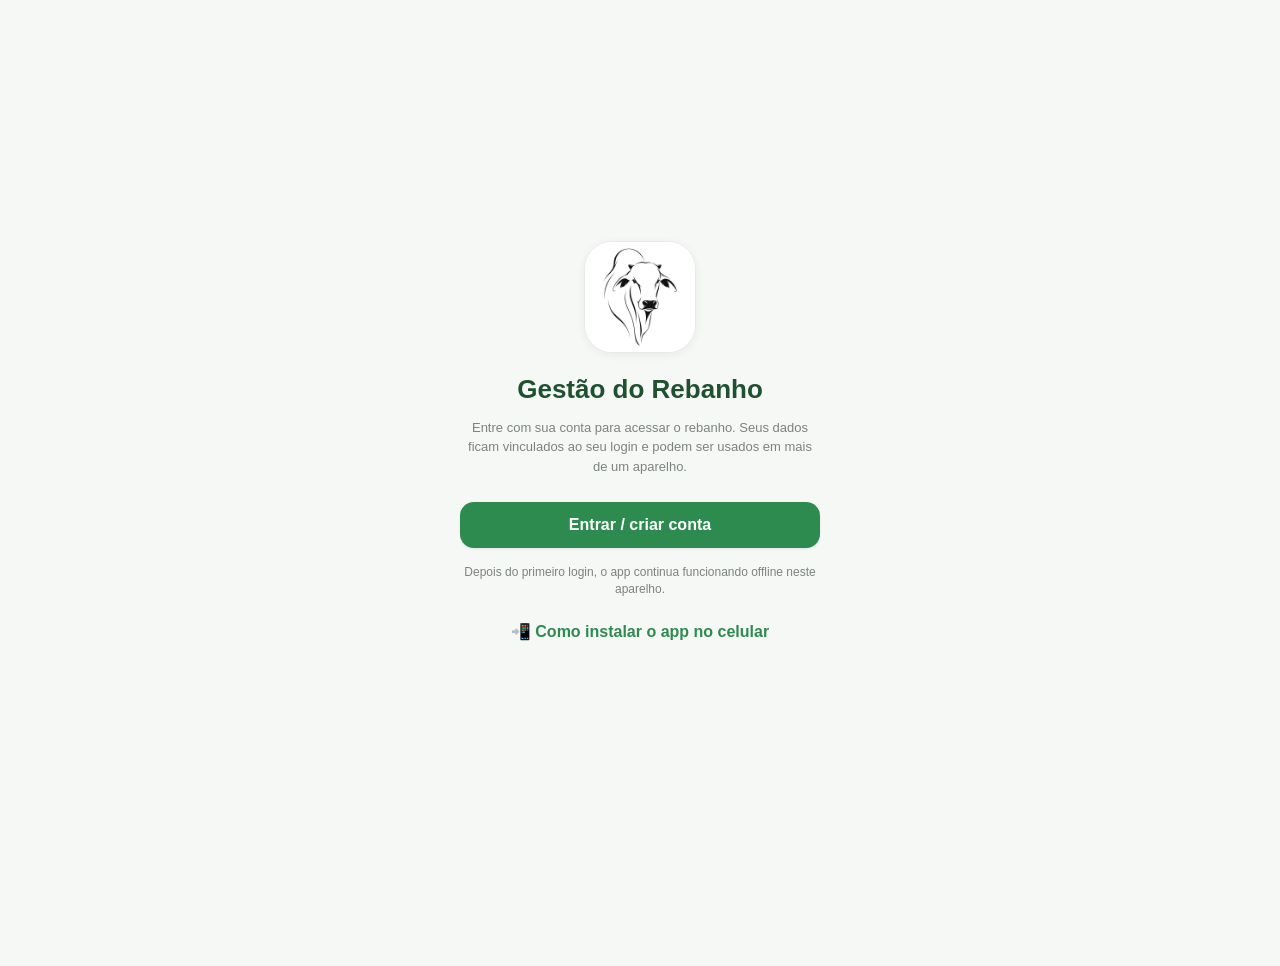
==== commit 1b89ef96: "V156: botões do topo no padrão de ícones de traço - Botão + agora segue o padrão dos atalhos: círcul" ====
--- a/index.html
+++ b/index.html
@@ -8,353 +8,17 @@
 <meta name="apple-mobile-web-app-title" content="Rebanho">
 <meta name="theme-color" content="#1F5130">
 <link rel="manifest" href="manifest.json">
-<link rel="apple-touch-icon" href="icon.png">
-<link rel="icon" type="image/png" href="icon.png">
+<link rel="apple-touch-icon" href="img/icon.png">
+<link rel="icon" type="image/png" href="img/icon.png">
 <title>Gestão do Rebanho</title>
-<style>
-  :root{
-    --verde:#2E8B4F;         /* verde de acento (ícones, títulos de seção) */
-    --verde-esc:#1F5130;     /* verde escuro (hero, texto forte) */
-    --verde-med:#3AA05C;
-    --verde-lite:#E8F3EA;    /* fundo claro dos módulos/ícones */
-    --verde-lite2:#DCEEDF;
-    --fundo:#F6F8F6;
-    --card:#FFFFFF;
-    --texto:#1A1D1A;
-    --muted:#7C837C;
-    --linha:#E6EAE6;
-    --perigo:#B4432E;
-    --sombra:0 1px 3px rgba(20,40,25,.06),0 1px 2px rgba(20,40,25,.04);
-    --radius:16px;
-    --nav-h:66px;
-  }
-  *{box-sizing:border-box;-webkit-tap-highlight-color:transparent;}
-  html,body{margin:0;padding:0;}
-  html{background:var(--fundo);min-height:100%;}
-  body{
-    font-family:-apple-system,BlinkMacSystemFont,"Segoe UI",Roboto,sans-serif;
-    background:var(--fundo);color:var(--texto);font-size:16px;line-height:1.4;
-    min-height:100vh;
-    padding-bottom:calc(var(--nav-h) + env(safe-area-inset-bottom));
-    -webkit-font-smoothing:antialiased;
-  }
-
-  /* ---------- Topo ---------- */
-  .topo{
-    background:#fff;
-    padding:calc(env(safe-area-inset-top) + 12px) 16px 12px;
-    display:grid;
-    grid-template-columns:44px 1fr 44px;
-    align-items:center;
-    position:sticky;top:0;z-index:20;
-    border-bottom:1px solid var(--linha);
-  }
-  /* Antes do login: só a tela de login aparece — topo e menu somem por completo. */
-  body.deslogado .topo,
-  body.deslogado nav{display:none!important;}
-  body.deslogado main#tela{padding-bottom:24px;}
-  .topo .icobtn{
-    width:44px;height:44px;border-radius:12px;background:none;color:var(--verde-esc);font-size:22px;
-    display:flex;align-items:center;justify-content:center;padding:0;line-height:1;
-  }
-  .topo .tit{text-align:center;}
-  .topo .tit h1{margin:0;font-size:19px;font-weight:800;color:var(--verde-esc);}
-  .topo .tit .sub{font-size:12px;color:var(--muted);margin-top:1px;}
-  .topo .mais{
-    width:44px;height:44px;border-radius:50%;background:var(--verde);color:#fff;font-size:26px;
-    box-shadow:var(--sombra);display:flex;align-items:center;justify-content:center;padding:0;line-height:1;
-  }
-  .topo .mais:active{background:var(--verde-med);}
-
-  main{max-width:660px;margin:0 auto;padding:16px 14px 8px;overflow-x:hidden;}
-  #tela > *{animation:telaIn .17s ease-out both;}
-  @keyframes telaIn{from{opacity:0}to{opacity:1}}
-
-  /* ---------- Hero ---------- */
-  .hero{
-    background:linear-gradient(135deg,#245e38 0%,#1c4a2c 55%,#173f26 100%);
-    border-radius:20px;padding:20px;color:#fff;position:relative;overflow:hidden;box-shadow:var(--sombra);
-    margin-bottom:22px;
-  }
-  .hero .cattle{position:absolute;right:-10px;bottom:-14px;opacity:.16;width:180px;height:auto;}
-  .hero .cabeca{display:flex;align-items:center;gap:12px;}
-  .hero .tile{width:52px;height:52px;border-radius:14px;background:rgba(255,255,255,.14);
-    display:flex;align-items:center;justify-content:center;}
-  .hero .rot{font-size:15px;font-weight:600;opacity:.95;}
-  .hero .num{font-size:52px;font-weight:800;line-height:1;margin:6px 0 2px;}
-  .hero .peq{font-size:14px;opacity:.85;}
-  .hero .linha{display:flex;align-items:center;gap:14px;margin-top:14px;border-top:1px solid rgba(255,255,255,.18);padding-top:12px;}
-  .hero .frase{font-size:12.5px;opacity:.9;line-height:1.5;}
-  .hero .assinatura{position:absolute;right:18px;top:16px;font-style:italic;font-size:13px;opacity:.85;text-align:right;max-width:120px;}
-
-  /* ---------- Seções ---------- */
-  .sechead{display:flex;align-items:center;gap:8px;margin:0 4px 12px;}
-  .sechead .sic{color:var(--verde);font-size:20px;}
-  .sechead h2{margin:0;font-size:19px;font-weight:800;color:var(--verde-esc);flex:1;}
-  .sechead a{color:var(--verde);font-size:14px;font-weight:600;text-decoration:none;}
-
-  /* ---------- Cartão de propriedade ---------- */
-  .prop{background:#fff;border-radius:var(--radius);box-shadow:var(--sombra);padding:12px;margin-bottom:12px;cursor:pointer;}
-  .prop:active{background:#fafbfa;}
-  .prop .top{display:flex;gap:12px;align-items:center;}
-  .prop .thumb{width:80px;height:64px;border-radius:12px;flex-shrink:0;
-    background:linear-gradient(160deg,#cfe6d4,#a9d3b3);display:flex;align-items:center;justify-content:center;color:#2c6b41;overflow:hidden;}
-  .prop .thumb img{width:100%;height:100%;object-fit:cover;display:block;}
-  .prop-foto-wrap{position:relative;width:92px;height:78px;flex-shrink:0;cursor:pointer;}
-  .prop-foto{width:92px;height:78px;border-radius:14px;background:linear-gradient(160deg,#cfe6d4,#a9d3b3);
-    display:flex;align-items:center;justify-content:center;color:#2c6b41;font-size:30px;overflow:hidden;}
-  .prop-foto img{width:100%;height:100%;object-fit:cover;display:block;}
-  .prop-foto-cam{position:absolute;right:-5px;bottom:-5px;width:28px;height:28px;border-radius:50%;
-    background:var(--verde);color:#fff;border:2px solid #fff;display:flex;align-items:center;justify-content:center;
-    font-size:13px;box-shadow:var(--sombra);}
-  .prop .nome{font-size:18px;font-weight:700;color:var(--verde-esc);}
-  .prop .loc{font-size:13px;color:var(--muted);margin-top:2px;}
-  .prop .chev{color:var(--muted);font-size:20px;}
-  .prop .stats{display:flex;align-items:stretch;gap:12px;background:#f4f8f4;border-radius:12px;padding:10px 12px;margin-top:10px;}
-  .prop .stats .tot{padding-right:12px;border-right:1px solid var(--linha);}
-  .prop .stats .lbl{font-size:11px;color:var(--muted);}
-  .prop .stats .big{font-size:24px;font-weight:800;color:var(--verde-esc);}
-  .prop .marcas{display:flex;gap:16px;flex:1;}
-  .prop .marcas .m{text-align:center;}
-  .prop .marcas .ms{font-size:11px;color:var(--muted);font-weight:700;}
-  .prop .marcas .mn{font-size:18px;font-weight:800;color:var(--verde-esc);}
-
-  /* ---------- Módulos ---------- */
-  .grid{display:grid;grid-template-columns:1fr 1fr;gap:12px;}
-  .mod-list{display:flex;flex-direction:column;gap:22px;margin-bottom:6px;}
-  .filtros-animais{display:flex;flex-direction:column;gap:8px;margin-bottom:10px;}
-  .filtros-animais select{font-size:15px;padding:10px 12px;}
-  .mod{background:var(--verde-lite);border-radius:var(--radius);padding:14px;cursor:pointer;position:relative;}
-  .mod:active{background:var(--verde-lite2);}
-  .mod .mic{width:44px;height:44px;border-radius:50%;background:#fff;display:flex;align-items:center;justify-content:center;
-    color:var(--verde);font-size:22px;margin-bottom:10px;box-shadow:var(--sombra);}
-  .mod .mt{font-weight:700;color:var(--verde-esc);font-size:15px;}
-  .mod .md{font-size:12px;color:var(--muted);margin-top:3px;line-height:1.35;}
-  .mod .chev{position:absolute;right:12px;top:14px;color:var(--verde);opacity:.6;}
-
-  /* ---------- Ações de medicamentos ---------- */
-  .med-acoes{display:flex;flex-direction:column;gap:12px;margin:4px 0 20px;}
-  .med-acao-btn{width:100%;min-height:78px;border:1.7px solid var(--verde);border-radius:16px;background:#fff;color:var(--verde-esc);padding:13px 16px;display:flex;align-items:center;gap:13px;text-align:left;cursor:pointer;font:inherit;box-shadow:0 2px 7px rgba(25,80,45,.06);}
-  .med-acao-btn:active{background:var(--verde-lite);transform:scale(.995);}
-  .med-acao-ico{width:46px;height:46px;flex:0 0 46px;border-radius:50%;background:var(--verde-lite);display:flex;align-items:center;justify-content:center;font-size:24px;}
-  .med-acao-conteudo{display:flex;flex-direction:column;gap:3px;min-width:0;flex:1;}
-  .med-acao-conteudo strong{font-size:17px;line-height:1.2;color:var(--verde-esc);}
-  .med-acao-conteudo small{font-size:12.5px;line-height:1.3;color:var(--muted);font-weight:500;}
-  .med-acao-seta{font-size:28px;line-height:1;color:var(--verde);flex:0 0 auto;}
-
-  .faixa{background:#eef4ef;border-radius:var(--radius);padding:14px 16px;margin-top:18px;display:flex;align-items:center;gap:12px;}
-  .faixa .fic{color:var(--verde);font-size:22px;}
-  .faixa .ft{font-size:13.5px;color:#3a4a3d;line-height:1.4;}
-
-  /* ---------- Listas genéricas ---------- */
-  .card{background:#fff;border-radius:var(--radius);box-shadow:var(--sombra);padding:14px;margin-bottom:10px;}
-  .row{display:flex;align-items:center;justify-content:space-between;gap:10px;}
-  .rt{cursor:pointer;} .rt:active{background:#fafbfa;}
-  .ti{font-weight:600;font-size:16px;} .meta{color:var(--muted);font-size:13px;margin-top:2px;}
-  .badge{background:var(--verde);color:#fff;font-size:13px;font-weight:600;border-radius:20px;padding:3px 11px;white-space:nowrap;}
-  .chip{display:inline-flex;align-items:center;justify-content:center;font-size:12px;font-weight:600;padding:3px 9px;border-radius:20px;margin-right:4px;line-height:1;vertical-align:middle;}
-  .chips-linha{display:flex;flex-wrap:wrap;align-items:center;gap:6px;} .chips-linha .chip{margin:0;} /* V138: espaço entre as etiquetas, inclusive quando quebram linha */
-  .chip-lote{background:var(--verde-lite);color:var(--verde-esc);}
-  .chip-f{background:#fbe9ef;color:#a13a63;} .chip-m{background:#e6eef6;color:#2f6fa8;}
-  .chip-off{background:#eee;color:#777;} .chip-marca{background:#fff4d6;color:#8a6a12;}
-  .chip-id{background:#eef2ef;color:#5a6b5e;}
-  .avatar{width:64px;height:64px;border-radius:50%;background:var(--verde-lite);color:var(--verde);display:flex;align-items:center;justify-content:center;font-weight:700;font-size:22px;overflow:hidden;}
-  .avatar img{width:100%;height:100%;object-fit:cover;}
-  .avatar-wrap{position:relative;width:64px;height:64px;flex-shrink:0;cursor:pointer;}
-  .avatar-cam{position:absolute;right:-3px;bottom:-3px;width:25px;height:25px;border-radius:50%;background:var(--verde);color:#fff;display:flex;align-items:center;justify-content:center;font-size:12px;border:2px solid #fff;}
-  .an-thumb{border-radius:10px;background:var(--verde-lite);display:flex;align-items:center;justify-content:center;overflow:hidden;flex-shrink:0;font-size:18px;}
-  .an-thumb img{width:100%;height:100%;object-fit:cover;}
-  .fintabs{display:flex;gap:6px;margin:2px 0 14px;}
-  .submod{font-weight:800;color:var(--verde-esc);font-size:14.5px;margin:18px 4px 9px;}
-  .fintabs button{flex:1;min-width:0;padding:8px 4px;border:1.5px solid var(--linha);border-radius:12px;background:#fff;color:var(--muted);font-weight:600;font-size:12px;display:flex;flex-direction:column;align-items:center;gap:3px;line-height:1.1;}
-  .fintabs button .fi{font-size:17px;line-height:1;}
-  .fintabs button.on{background:var(--verde);color:#fff;border-color:var(--verde);}
-  .fin-hero{background:var(--verde-esc);color:#fff;border-radius:18px;padding:18px;margin-bottom:16px;}
-  .fin-hero .lbl{opacity:.85;font-size:13px;} .fin-hero .num{font-size:32px;font-weight:800;margin-top:2px;}
-  .fin-cards{display:grid;grid-template-columns:1fr 1fr;gap:10px;margin-bottom:8px;}
-  .fin-c{background:#fff;border:1px solid var(--linha);border-radius:14px;padding:12px;}
-  .fin-c .cl{font-size:12px;color:var(--muted);} .fin-c .cv{font-size:17px;font-weight:800;margin-top:3px;}
-  .fchart{display:flex;gap:3px;align-items:flex-end;height:130px;padding:6px 2px 0;}
-  .fcol{flex:1;display:flex;flex-direction:column;align-items:center;gap:4px;}
-  .fbars{display:flex;gap:1px;align-items:flex-end;height:100px;}
-  .fbar{width:6px;border-radius:2px 2px 0 0;min-height:1px;}
-  .fbar.rec{background:#4c9a5f;} .fbar.desp{background:var(--verde-esc);}
-  .flbl{font-size:9px;color:var(--muted);}
-  .lightbox{position:fixed;inset:0;background:rgba(0,0,0,.92);display:flex;align-items:center;justify-content:center;z-index:9999;padding:18px;}
-  .lightbox img{max-width:100%;max-height:100%;border-radius:12px;object-fit:contain;}
-  .lightbox .lb-x{position:absolute;top:16px;right:18px;color:#fff;font-size:26px;opacity:.85;}
-  .voltar{background:none;color:var(--verde-esc);font-weight:600;font-size:15px;padding:0;margin:2px 0 12px;}
-  .h3{margin:18px 4px 10px;font-size:15px;color:var(--muted);font-weight:700;}
-  .evt{border-left:3px solid var(--verde);padding:2px 0 12px 12px;margin-left:4px;}
-  .evt:last-child{padding-bottom:0;}
-  .evt .tp{font-weight:600;font-size:15px;} .evt .dt{color:var(--muted);font-size:12px;} .evt .de{font-size:14px;margin-top:2px;}
-  .vazio{text-align:center;color:var(--muted);padding:36px 20px;} .vazio .big{font-size:34px;margin-bottom:8px;}
-
-  /* ---------- Botões ---------- */
-  button{font-family:inherit;font-size:16px;cursor:pointer;border:none;}
-  .btn{display:block;width:100%;background:var(--verde);color:#fff;padding:14px;border-radius:14px;font-weight:600;margin-bottom:10px;box-shadow:var(--sombra);}
-  .btn:active{background:var(--verde-med);}
-  .btn-sec{background:#fff;color:var(--verde);border:1.5px solid var(--verde);box-shadow:none;}
-  .btn-perigo{background:#fff;color:var(--perigo);border:1.5px solid var(--perigo);box-shadow:none;}
-  .btn-fant{background:none;color:var(--muted);padding:10px;box-shadow:none;}
-  .lado{display:flex;gap:12px;} .lado .btn{margin-bottom:0;}
-  #tela > .lado{margin-bottom:12px;} /* V123: evita que a próxima caixa encoste nos botões */
-  .origem-tag{display:inline-block;font-size:12.5px;font-weight:600;color:var(--muted);margin-left:6px;white-space:nowrap;vertical-align:middle}
-  .cloud-card{background:#fff;border-radius:var(--radius);box-shadow:var(--sombra);padding:14px;margin-bottom:10px;}
-  .cloud-status{display:inline-flex;align-items:center;gap:6px;font-size:12px;font-weight:700;padding:5px 9px;border-radius:18px;background:#eef2ef;color:#5a6b5e;}
-  .cloud-status.on{background:var(--verde-lite);color:var(--verde-esc);}
-  .cloud-grid{display:grid;grid-template-columns:1fr 1fr;gap:10px;margin-top:10px;}
-  .cloud-grid .btn{margin:0;}
-  .cloud-note{font-size:12px;color:var(--muted);line-height:1.4;margin-top:8px;}
-  .animal-actions{margin-top:18px;margin-bottom:22px;}
-  .animal-actions > .btn{margin-bottom:14px;}
-  .animal-actions .lado{margin-bottom:12px;}
-  .animal-actions .lado + .btn{margin-bottom:14px;}
-  .animal-saida{margin-top:4px;margin-bottom:28px;}
-  .manejo-hist{margin-top:26px;}
-  .manejo-sec{background:#fff;border-radius:var(--radius);box-shadow:var(--sombra);padding:14px;margin-bottom:14px;}
-  .manejo-sec-head{display:flex;align-items:center;justify-content:space-between;gap:10px;margin-bottom:8px;}
-  .manejo-sec-title{font-size:16px;font-weight:800;color:var(--verde-esc);}
-  .manejo-count{font-size:12px;color:var(--muted);font-weight:700;background:#f1f5f1;border-radius:20px;padding:3px 9px;}
-  .manejo-reg{padding:10px 0;border-top:1px solid var(--linha);}
-  .manejo-reg:first-of-type{border-top:0;padding-top:2px;}
-  .manejo-reg .mr-top{display:flex;align-items:flex-start;justify-content:space-between;gap:10px;}
-  .manejo-reg .mr-title{font-weight:700;color:var(--texto);font-size:14px;}
-  .manejo-reg .mr-date{font-size:12px;color:var(--muted);white-space:nowrap;}
-  .manejo-reg .mr-meta{font-size:13px;color:var(--muted);margin-top:3px;line-height:1.4;}
-
-  /* ---------- Modal ---------- */
-  .ov{position:fixed;inset:0;background:rgba(0,0,0,.45);z-index:50;display:none;align-items:flex-end;justify-content:center;overscroll-behavior:contain;}
-  .ov.on{display:flex;}
-  .modal{background:#fff;width:100%;max-width:660px;border-radius:20px 20px 0 0;padding:20px 18px calc(20px + env(safe-area-inset-bottom));max-height:92vh;max-height:92dvh;overflow-y:auto;-webkit-overflow-scrolling:touch;overscroll-behavior:contain;touch-action:pan-y;animation:sobe .18s ease;}
-  /* V135: com uma janela aberta, a página de trás fica presa (funciona mesmo com o overflow !important da V86) */
-  body.modal-aberto{position:fixed!important;left:0;right:0;width:100%;overflow:hidden!important;}
-  @keyframes sobe{from{transform:translateY(24px);opacity:.6}to{transform:none;opacity:1}}
-  .modal h2{margin:0 0 12px;font-size:18px;color:var(--verde-esc);}
-  label{display:block;font-size:13px;color:var(--muted);margin:12px 0 5px;font-weight:600;}
-  input,select,textarea{width:100%;min-width:0;padding:12px;border:1.5px solid var(--linha);border-radius:10px;font-size:16px;font-family:inherit;background:#fff;color:var(--texto);}
-  input[type="date"],input[type="time"]{-webkit-appearance:none;appearance:none;min-width:0;text-align:left;}
-  input[type="date"]::-webkit-date-and-time-value,input[type="time"]::-webkit-date-and-time-value{text-align:left;margin:0;}
-  input:focus,select:focus,textarea:focus{outline:none;border-color:var(--verde);}
-  textarea{resize:vertical;min-height:60px;}
-  .sheet-item{padding:15px 4px;border-bottom:1px solid var(--linha);font-size:16px;display:flex;gap:12px;align-items:center;}
-  .sheet-item:last-child{border-bottom:none;} .sheet-item .si{color:var(--verde);font-size:20px;width:24px;text-align:center;}
-
-  /* ---------- Nav ---------- */
-  nav{position:fixed;bottom:0;left:0;right:0;height:calc(var(--nav-h) + env(safe-area-inset-bottom));padding-bottom:env(safe-area-inset-bottom);
-    background:#fff;border-top:1px solid var(--linha);display:flex;z-index:30;box-shadow:0 -2px 10px rgba(20,40,25,.05);}
-  nav button{flex:1;background:none;color:var(--muted);font-size:10px;font-weight:600;display:flex;flex-direction:column;align-items:center;justify-content:center;gap:3px;text-align:center;line-height:1.08;padding:3px 2px;}
-  nav button>span:last-child{max-width:86px;}
-  nav button .ic{font-size:21px;line-height:1;} nav button.ativo{color:var(--verde);}
-  /* V136: ícones de traço (SVG) — Opção B: pílula verde clara no item ativo */
-  nav button .ic{display:flex;align-items:center;justify-content:center;width:58px;height:30px;border-radius:15px;transition:background .15s;}
-  nav button.ativo .ic{background:var(--verde-lite);}
-  nav button{font-size:11px;gap:4px;}
-  svg.ico{width:24px;height:24px;display:block;flex:none;}
-  .mod .mic svg.ico{width:24px;height:24px;}
-  .fintabs button .fi svg.ico{width:20px;height:20px;}
-  .sechead .sic svg.ico{width:22px;height:22px;}
-  .sheet-item .si{display:flex;align-items:center;justify-content:center;} .sheet-item .si svg.ico{width:22px;height:22px;}
-  .submod{display:flex;align-items:center;gap:7px;} .submod svg.ico{width:18px;height:18px;color:var(--verde);}
-  .tile img{width:46px;height:46px;object-fit:contain;display:block;}
-  .mic img{width:38px;height:38px;object-fit:contain;display:block;}
-  nav .ic img{width:28px;height:24px;object-fit:contain;display:inline-block;vertical-align:middle;}
-
-  /* ---------- Início / módulos principais ---------- */
-  .home-title{margin:4px 4px 14px}
-  .home-greet{margin:6px 4px 16px}
-  .home-greet h2{margin:0;color:var(--verde-esc);font-size:25px;line-height:1.1;font-weight:800}
-  .home-greet .hg-sub{margin-top:4px;font-size:15px;color:var(--muted)}
-  .home-title h2{margin:0;color:var(--verde-esc);font-size:27px;line-height:1.05}
-  .home-title .meta{margin-top:5px;font-size:15px}
-  .home-module{background:linear-gradient(145deg,#fbfefb,#f0f8f2);border:1px solid #e4eee7;border-radius:20px;
-    padding:16px;margin-bottom:14px;box-shadow:var(--sombra);cursor:pointer;}
-  .home-module:active{transform:scale(.995)}
-  .home-module-head{display:grid;grid-template-columns:76px 1fr 24px;align-items:center;gap:12px}
-  .home-module-icon{width:76px;height:76px;border-radius:50%;background:#e4f3e8;display:flex;align-items:center;justify-content:center;
-    font-size:39px;overflow:hidden}
-  .home-module-icon img{width:68px;height:68px;object-fit:contain}
-  .home-module .hm-title{font-size:21px;font-weight:800;color:var(--verde-esc);line-height:1.1}
-  .home-module .hm-sub{font-size:13px;color:var(--muted);margin-top:5px;line-height:1.35}
-  .home-module .hm-chev{font-size:28px;color:var(--verde);font-weight:400;text-align:right}
-  .home-stats{display:grid;grid-template-columns:repeat(3,1fr);gap:8px;margin-top:14px}
-  .home-stat{background:#fff;border:1px solid var(--linha);border-radius:14px;padding:10px 8px;min-height:68px;
-    display:flex;flex-direction:column;justify-content:center}
-  .home-stat .hs-label{font-size:11px;color:var(--muted);line-height:1.15}
-  .home-stat .hs-value{font-size:18px;font-weight:800;color:var(--verde-esc);margin-top:4px;line-height:1.1}
-  .home-stat.neg .hs-value{color:var(--perigo)}
-  .home-hint{background:#f3f7fb;border:1px solid #dce7f1;border-radius:17px;padding:14px 15px;margin-top:4px;
-    display:flex;gap:12px;align-items:flex-start}
-  .home-hint .hi-icon{width:34px;height:34px;border-radius:50%;background:#4e83b6;color:#fff;display:flex;align-items:center;
-    justify-content:center;font-weight:800;flex-shrink:0}
-  .home-hint b{color:#174d78;font-size:14px}
-  .home-hint .meta{font-size:12px;margin-top:3px}
-  /* V141: nova página inicial */
-  .home-sec{display:flex;align-items:center;gap:8px;margin:20px 4px 10px;font-weight:800;color:var(--verde-esc);font-size:17px;}
-  .home-sec svg.ico{width:20px;height:20px;color:var(--verde);} .home-sec .hs-mais{margin-left:auto;font-size:13px;font-weight:600;color:var(--verde);cursor:pointer;}
-  .atalhos{display:grid;grid-template-columns:repeat(4,1fr);gap:8px;}
-  .atalho{background:#fff;border-radius:16px;box-shadow:var(--sombra);padding:12px 4px 10px;display:flex;flex-direction:column;align-items:center;gap:7px;
-    font-size:11.5px;font-weight:700;color:var(--verde-esc);line-height:1.15;text-align:center;cursor:pointer;border:none;}
-  .atalho:active{transform:scale(.97);}
-  .atalho .at-ic{width:42px;height:42px;border-radius:50%;background:var(--verde-lite);color:var(--verde);display:flex;align-items:center;justify-content:center;}
-  .atalho .at-ic svg.ico{width:22px;height:22px;}
-  /* V150: listas de marcar dentro dos formulários (não herdam o estilo de título do campo) */
-  label.co-ck,label.ap-ck{color:var(--texto,#1c2b20);font-size:15px;font-weight:400;margin:0;text-transform:none;letter-spacing:0;}
-  label.co-ck b,label.ap-ck b{color:var(--verde-esc);font-weight:700;}
-  /* V149: lista do estoque no formato de catálogo */
-  .est-top{display:flex;align-items:center;justify-content:space-between;gap:10px;margin:2px 2px 6px;}
-  .est-top .meta{font-size:12.5px;} .est-novo{background:none;border:none;color:var(--verde);font-weight:800;font-size:15px;padding:6px 0;cursor:pointer;white-space:nowrap;flex:none;}
-  .est-item{padding:12px 0;border-top:1px solid var(--linha);}
-  .est-lin{display:grid;grid-template-columns:58px 1fr auto;gap:12px;align-items:center;cursor:pointer;}
-  .est-foto{width:58px;height:58px;border-radius:14px;background:var(--verde-lite);color:var(--verde);display:flex;align-items:center;justify-content:center;overflow:hidden;}
-  .est-foto img{width:100%;height:100%;object-fit:cover;} .est-foto svg.ico{width:24px;height:24px;opacity:.8;}
-  .est-nome{font-weight:800;font-size:15.5px;color:var(--verde-esc);line-height:1.2;}
-  .est-sub{font-size:12.5px;color:var(--muted);margin-top:3px;line-height:1.3;}
-  .est-saldo{text-align:right;} .est-saldo b{display:block;font-size:22px;font-weight:800;color:var(--verde);line-height:1;}
-  .est-saldo b.zero{color:var(--perigo);} .est-saldo span{font-size:12px;color:var(--muted);}
-  .est-acoes{display:flex;gap:10px;margin-top:10px;} .est-acoes .btn{margin:0;flex:1;padding:10px;font-size:15px;}
-  .est-ficha-foto{width:100%;max-height:220px;border-radius:16px;background:var(--verde-lite);color:var(--verde);display:flex;align-items:center;justify-content:center;overflow:hidden;margin-bottom:10px;min-height:120px;}
-  .est-ficha-foto img{width:100%;max-height:220px;object-fit:cover;}
-  /* V143: Rebanho hoje com abas */
-  .reb-card{padding:16px 16px 6px;cursor:default;}
-  .reb-total{display:flex;align-items:center;gap:14px;margin-bottom:14px;}
-  .reb-total b{font-size:44px;line-height:1;color:var(--verde);font-weight:800;letter-spacing:-1px;}
-  .reb-total .rt1{font-weight:800;color:var(--verde-esc);font-size:16px;} .reb-total .rt2{color:var(--muted);font-size:13px;margin-top:2px;}
-  .reb-abas{display:grid;grid-template-columns:repeat(3,1fr);gap:4px;background:var(--verde-lite);border-radius:14px;padding:4px;margin-bottom:6px;}
-  .reb-abas button{border:none;background:none;border-radius:11px;padding:9px 4px;font-size:13.5px;font-weight:700;color:var(--verde-esc);cursor:pointer;}
-  .reb-abas button.on{background:var(--verde);color:#fff;box-shadow:0 1px 4px rgba(20,60,35,.18);}
-  .reb-lista{display:none;} .reb-lista.on{display:block;}
-  .reb-lin{display:flex;align-items:center;gap:10px;padding:12px 0;border-bottom:1px solid var(--linha);}
-  .reb-lin:last-child{border-bottom:none;} .reb-lin.rt{cursor:pointer;}
-  .reb-txt{flex:1;min-width:0;} .reb-nome{font-size:15px;font-weight:700;color:var(--texto,#1c2b20);overflow:hidden;text-overflow:ellipsis;white-space:nowrap;}
-  .reb-sub{font-size:12.5px;color:var(--muted);margin-top:2px;overflow:hidden;text-overflow:ellipsis;white-space:nowrap;}
-  .reb-n{font-weight:800;color:var(--verde-esc);font-size:19px;}
-  .reb-chev{color:var(--verde);font-size:15px;width:14px;text-align:center;transition:transform .15s;}
-  .reb-lin.aberto .reb-chev{transform:rotate(180deg);}
-  .reb-det{display:none;padding:0 0 10px 12px;border-bottom:1px solid var(--linha);} .reb-det.on{display:block;}
-  .reb-det .rd{display:flex;justify-content:space-between;padding:6px 0;font-size:13.5px;cursor:pointer;} .reb-det .rd b{color:var(--verde-esc);}
-  .reb-det .rd span{color:var(--muted);}
-  .fin-home{display:grid;grid-template-columns:1fr 1fr;gap:8px;}
-  .fin-home .fh{background:#fff;border-radius:14px;box-shadow:var(--sombra);padding:11px 12px;cursor:pointer;}
-  .fin-home .fh .l{font-size:12px;color:var(--muted);} .fin-home .fh .v{font-size:17px;font-weight:800;margin-top:3px;color:var(--verde-esc);}
-  .fin-home .fh.res{grid-column:1/-1;background:var(--verde-esc);} .fin-home .fh.res .l{color:#cfe5d6;} .fin-home .fh.res .v{color:#fff;font-size:22px;}
-  .fin-home .fh .v.neg{color:var(--perigo);} .fin-home .fh.res .v.neg{color:#ffb4a8;}
-  @media(max-width:380px){ .atalho{font-size:10.5px;} .atalho .at-ic{width:38px;height:38px;} }
-  @media(max-width:380px){
-    .home-module-head{grid-template-columns:62px 1fr 18px}
-    .home-module-icon{width:62px;height:62px}
-    .home-module-icon img{width:56px;height:56px}
-    .home-module .hm-title{font-size:18px}
-    .home-stat .hs-value{font-size:16px}
-  }
-</style>
+<link rel="stylesheet" href="css/estilo.css">
 </head>
 <body class="deslogado">
 
 <div class="topo">
-  <button class="icobtn" onclick="menuConfig()">☰</button>
+  <button class="icobtn" onclick="menuConfig()" aria-label="Menu"><svg class="ico" viewBox="0 0 24 24" fill="none" stroke="currentColor" stroke-width="1.9" stroke-linecap="round" aria-hidden="true"><path d="M4 7h16M4 12h16M4 17h16"/></svg></button>
   <div class="tit"><h1>Gestão do Rebanho</h1></div>
-  <button class="mais" onclick="menuAdicionar()">+</button>
+  <button class="mais" onclick="menuAdicionar()" aria-label="Adicionar"><svg class="ico" viewBox="0 0 24 24" fill="none" stroke="currentColor" stroke-width="1.9" stroke-linecap="round" aria-hidden="true"><path d="M12 5v14M5 12h14"/></svg></button>
 </div>
 
 <main id="tela"></main>
@@ -368,4526 +32,40 @@
 
 <div class="ov" id="ov"><div class="modal" id="md"></div></div>
 
-<script>
-/* ======================= BANCO (IndexedDB, offline) ======================= */
-/*
-  V50 — preparação para sincronização futura.
-  O app continua 100% local/offline. Nenhuma conexão com nuvem foi adicionada.
-
-  Metadados adicionados automaticamente aos registros:
-  - created_at: criação local
-  - updated_at: última alteração local
-  - deleted_at: exclusão lógica (tombstone) para futura sincronização
-  - sync_status: pending_create / pending_update / pending_delete / synced
-  - sync_version: contador local de alterações
-
-  A store "sync_meta" guarda somente dados técnicos deste aparelho e NÃO entra no backup.
-*/
-const SUPABASE_URL="https://qjpcccfexgxlykdzffpx.supabase.co";
-const SUPABASE_PUBLISHABLE_KEY="sb_publishable_IgESM3xZNVXrAokEYIHzWw_fbrZqHDx";
-const CLOUD_APP_VERSION="77";
-const AUTH_STORAGE_KEY="rebanho_supabase_session";
-
-function authSession(){
-  try{return JSON.parse(localStorage.getItem(AUTH_STORAGE_KEY)||"null");}catch(e){return null;}
-}
-function saveAuthSession(s){
-  if(s)localStorage.setItem(AUTH_STORAGE_KEY,JSON.stringify(s));
-  else localStorage.removeItem(AUTH_STORAGE_KEY);
-}
-async function sbFetch(path,opt={}){
-  const session=authSession();
-  const headers=Object.assign({
-    "apikey":SUPABASE_PUBLISHABLE_KEY,
-    "Content-Type":"application/json"
-  },opt.headers||{});
-  if(session&&session.access_token)headers["Authorization"]="Bearer "+session.access_token;
-  // V76: não permite que respostas GET da API sejam reaproveitadas pelo cache
-  // HTTP do navegador. O service worker também ignora todo domínio externo.
-  const res=await fetch(SUPABASE_URL+path,Object.assign({},opt,{headers,cache:"no-store"}));
-  let body=null;
-  const ct=res.headers.get("content-type")||"";
-  try{body=ct.includes("application/json")?await res.json():await res.text();}catch(e){}
-  if(res.status===401&&session&&session.refresh_token&&!opt._retry){
-    const ok=await refreshAuthSession();
-    if(ok)return sbFetch(path,Object.assign({},opt,{_retry:true}));
-  }
-  if(!res.ok){
-    const msg=(body&&typeof body==="object"&&(body.msg||body.message||body.error_description||body.error))||String(body||("HTTP "+res.status));
-    throw new Error(msg);
-  }
-  return body;
-}
-async function refreshAuthSession(){
-  const s=authSession(); if(!s||!s.refresh_token)return false;
-  try{
-    const res=await fetch(SUPABASE_URL+"/auth/v1/token?grant_type=refresh_token",{
-      method:"POST",
-      headers:{"apikey":SUPABASE_PUBLISHABLE_KEY,"Content-Type":"application/json"},
-      body:JSON.stringify({refresh_token:s.refresh_token})
-    });
-    if(!res.ok){saveAuthSession(null);return false;}
-    const n=await res.json(); saveAuthSession(n); return true;
-  }catch(e){return false;}
-}
-async function authUser(){
-  const s=authSession(); if(!s)return null;
-  if(s.user)return s.user;
-  try{return await sbFetch("/auth/v1/user");}catch(e){return null;}
-}
-
-function sessaoLocalValida(){
-  const s=authSession();
-  return !!(s&&s.user&&s.user.id);
-}
-async function exigirConta(acao){
-  const user=await authUser();
-  if(user)return user;
-  const offline=!navigator.onLine;
-  abrir(`<h2>Entre na sua conta</h2>
-    <div class="meta">${offline
-      ?"Este aparelho ainda não possui uma sessão autenticada salva. Conecte-se à internet para entrar pela primeira vez."
-      :"Para usar o Gestão do Rebanho, entre ou crie sua conta."}</div>
-    ${acao?`<div class="meta" style="margin-top:8px">Ação: <b>${esc(acao)}</b></div>`:""}
-    <button class="btn" style="margin-top:16px" onclick="fechar();formLoginCloud()">Entrar / criar conta</button>
-    <button class="btn-fant" onclick="fechar()">Cancelar</button>`);
-  return null;
-}
-async function podeUsarApp(acao){
-  return !!(await exigirConta(acao));
-}
-
-const DB="rebanho_v2";
-const DB_VERSION=10;
-const SYNC_SCHEMA_VERSION=4;
-const DATA_STORES=["propriedades","marcas","lotes","animais","eventos","medicamentos","perfil","pastos","avisos","lancamentos","grupos","grupo_animais","insumos","insumo_mov"];
-const SYNC_STORES=["propriedades","marcas","lotes","animais","eventos","medicamentos","pastos","avisos","lancamentos","grupos","grupo_animais","insumos","insumo_mov"];
-let _syncRunning=false,_syncTimer=null,_syncLastError="",_syncLastResult=null;
-let db;
-
-const agoraISO=()=>new Date().toISOString();
-const isoLegado=o=>{
-  const ts=o&&(o.criadoEm||o.feitoEm);
-  if(typeof ts==="number"&&Number.isFinite(ts))return new Date(ts).toISOString();
-  return agoraISO();
-};
-
-function abrirDB(){return new Promise((ok,er)=>{const r=indexedDB.open(DB,DB_VERSION);
-  r.onupgradeneeded=e=>{
-    const d=e.target.result, t=e.target.transaction;
-    const criar=n=>{if(!d.objectStoreNames.contains(n))d.createObjectStore(n,{keyPath:"id"});};
-    DATA_STORES.forEach(criar);
-    criar("sync_meta");
-
-    // Migra registros antigos sem alterar os dados funcionais do usuário.
-    // Todos ficam pendentes de criação para que, no futuro, possam ser enviados
-    // ao primeiro backend configurado sem perder registros já existentes.
-    for(const nome of DATA_STORES){
-      const st=t.objectStore(nome);
-      const req=st.openCursor();
-      req.onsuccess=ev=>{
-        const c=ev.target.result;
-        if(!c)return;
-        const o=c.value, base=o.created_at||isoLegado(o);
-        let mudou=false;
-        if(!o.created_at){o.created_at=base;mudou=true;}
-        if(!o.updated_at){o.updated_at=base;mudou=true;}
-        if(o.deleted_at===undefined){o.deleted_at=null;mudou=true;}
-        if(!o.sync_status){o.sync_status="pending_create";mudou=true;}
-        if(!Number.isFinite(o.sync_version)){o.sync_version=1;mudou=true;}
-        if(mudou)c.update(o);
-        c.continue();
-      };
-    }
-  };
-  r.onsuccess=async e=>{
-    db=e.target.result;
-    await garantirSyncMeta();
-    ok();
-  };
-  r.onerror=er;
-});}
-
-function tx(s,m="readonly"){return db.transaction(s,m).objectStore(s);}
-function getAllRaw(s){return new Promise((ok,er)=>{const r=tx(s).getAll();r.onsuccess=()=>ok(r.result||[]);r.onerror=()=>er(r.error);});}
-function getRaw(s,id){return new Promise((ok,er)=>{const r=tx(s).get(id);r.onsuccess=()=>ok(r.result);r.onerror=()=>er(r.error);});}
-function putRaw(s,o){return new Promise((ok,er)=>{const r=tx(s,"readwrite").put(o);r.onsuccess=()=>ok(o);r.onerror=()=>er(r.error);});}
-function hardDel(s,id){return new Promise((ok,er)=>{const r=tx(s,"readwrite").delete(id);r.onsuccess=()=>ok();r.onerror=()=>er(r.error);});}
-
-async function activeOrgIdLocal(){
-  try{const m=await getRaw("sync_meta","device");return m&&m.active_org_id||null;}catch(e){return null;}
-}
-async function getAll(s){
-  const arr=await getAllRaw(s);
-  const ativos=arr.filter(o=>!o.deleted_at);
-  if(!SYNC_STORES.includes(s))return ativos;
-  const org=await activeOrgIdLocal();
-  if(!org)return ativos;
-  return ativos.filter(o=>!o.organization_id||o.organization_id===org);
-}
-async function get(s,id){
-  const o=await getRaw(s,id);
-  if(!o||o.deleted_at)return undefined;
-  if(SYNC_STORES.includes(s)){
-    const org=await activeOrgIdLocal();
-    if(org&&o.organization_id&&o.organization_id!==org)return undefined;
-  }
-  return o;
-}
-function agendarSync(ms=1800){
-  if(!navigator.onLine||!authSession())return;
-  clearTimeout(_syncTimer);
-  _syncTimer=setTimeout(()=>sincronizarAgora({silencioso:true}),ms);
-}
-async function put(s,o){
-  const agora=agoraISO();
-  if(!o.created_at)o.created_at=agora;
-  o.updated_at=agora;
-  if(o.deleted_at===undefined)o.deleted_at=null;
-  o.sync_version=(Number.isFinite(o.sync_version)?o.sync_version:0)+1;
-  if(!o.sync_status)o.sync_status="pending_create";
-  else if(o.sync_status==="synced")o.sync_status="pending_update";
-  if(SYNC_STORES.includes(s)){
-    const org=await activeOrgIdLocal();
-    if(org&&!o.organization_id)o.organization_id=org;
-  }
-  const r=await putRaw(s,o);
-  if(SYNC_STORES.includes(s))agendarSync();
-  return r;
-}
-async function del(s,id){
-  const o=await getRaw(s,id);
-  if(!o)return;
-  const _aplV144=s==="eventos"&&!o.deleted_at&&o.aplicacaoId&&!window._suspenderEstornoV119?o.aplicacaoId:null;
-  const agora=agoraISO();
-  if(!o.created_at)o.created_at=agora;
-  o.updated_at=agora;
-  o.deleted_at=agora;
-  o.sync_status="pending_delete";
-  o.sync_version=(Number.isFinite(o.sync_version)?o.sync_version:0)+1;
-  if(SYNC_STORES.includes(s)){
-    const org=await activeOrgIdLocal();
-    if(org&&!o.organization_id)o.organization_id=org;
-  }
-  const r=await putRaw(s,o);
-  if(SYNC_STORES.includes(s))agendarSync();
-  if(_aplV144)await ajustarAplicacaoAposExclusao(_aplV144);
-  return r;
-}
-async function garantirSyncMeta(){
-  let m=await getRaw("sync_meta","device");
-  if(!m){
-    m={id:"device",device_id:crypto.randomUUID?crypto.randomUUID():("dev-"+Date.now()+"-"+Math.random()),
-      schema_version:SYNC_SCHEMA_VERSION,last_sync_at:null,last_server_sync_at:null,active_org_id:null,active_user_id:null,
-      legacy_claimed_org_id:null,criado_em:agoraISO()};
-    await putRaw("sync_meta",m);
-  }else{
-    let mudou=false;
-    if(m.schema_version!==SYNC_SCHEMA_VERSION){m.schema_version=SYNC_SCHEMA_VERSION;mudou=true;}
-    if(m.active_org_id===undefined){m.active_org_id=null;mudou=true;}
-    if(m.active_user_id===undefined){m.active_user_id=null;mudou=true;}
-    if(m.last_server_sync_at===undefined){m.last_server_sync_at=null;mudou=true;}
-    if(m.legacy_claimed_org_id===undefined){m.legacy_claimed_org_id=null;mudou=true;}
-    if(mudou)await putRaw("sync_meta",m);
-  }
-  return m;
-}
-const uid=()=>crypto.randomUUID?crypto.randomUUID():Date.now()+"-"+Math.random();
-const codAnimal=a=>"#"+String((a&&a.codigo)||0).padStart(3,'0');
-const rotulo=a=>(a&&(a.brinco||a.nome))||codAnimal(a);
-// V130: identificação padrão em listas e seleções — sempre começa pelo código, depois o nome e,
-// se for diferente do código, o brinco. Ex.: "#001 · José", "#007 · Mimosa · B-77", "#003".
-const rotuloCod=a=>{
-  if(!a)return "";
-  const cod=codAnimal(a),partes=[cod];
-  if(a.nome)partes.push(a.nome);
-  const b=String(a.brinco||"").trim();
-  if(b&&b.replace(/^#/,"").replace(/^0+/,"")!==String(a.codigo||0))partes.push(b);
-  return partes.join(" · ");
-};
-const normalizarBrinco=b=>(b||"").trim().toLocaleLowerCase('pt-BR');
-async function brincoEmUso(brinco,ignorarAnimalId=null){
-  const chave=normalizarBrinco(brinco);
-  if(!chave)return false; // brinco continua opcional; vazio não é duplicidade
-  const animais=await getAll("animais");
-  return animais.some(a=>a.id!==ignorarAnimalId&&normalizarBrinco(a.brinco)===chave);
-}
-async function proximoCodigo(){const as=await getAll("animais");return as.reduce((m,a)=>Math.max(m,a.codigo||0),0)+1;}
-// V133: raças — lista fixa + "Outra" com texto livre
-const RACAS=["Nelore","Nelorado","Mestiço"];
-function campoRaca(prefixo,atual,obrigatoria){
-  const outra=!!atual&&!RACAS.includes(atual);
-  const opt=(v,t)=>`<option value="${v}" ${(outra?v==="__outra":v===(atual||""))?"selected":""}>${t}</option>`;
-  return `<label>Raça${obrigatoria?" *":""}</label>
-    <select id="${prefixo}_raca" onchange="toggleRacaOutra('${prefixo}')">
-      ${opt("",obrigatoria?"— selecione —":"— não informada —")}${RACAS.map(r=>opt(r,r)).join("")}${opt("__outra","Outra (especificar)")}</select>
-    <div id="${prefixo}_raca_outra_box" style="display:${outra?"block":"none"}"><label>Qual raça? *</label>
-      <input id="${prefixo}_raca_outra" value="${outra?esc(atual):""}" placeholder="Ex: Angus, Girolando, Tabapuã…"></div>`;
-}
-function toggleRacaOutra(prefixo){
-  const box=document.getElementById(prefixo+"_raca_outra_box");
-  if(box)box.style.display=val(prefixo+"_raca")==="__outra"?"block":"none";
-}
-// retorna a raça escolhida; {erro} se faltar informação
-function lerRaca(prefixo,obrigatoria){
-  const v=val(prefixo+"_raca");
-  if(v==="__outra"){const t=val(prefixo+"_raca_outra").replace(/\s+/g," ");if(!t)return {erro:"Especifique qual é a raça."};return {raca:t};}
-  if(!v&&obrigatoria)return {erro:"Selecione a raça do animal."};
-  return {raca:v};
-}
-// V133: animal sem código (ex.: backup de versão antiga) recebe o próximo número livre, em ordem de cadastro.
-async function numerarSemCodigo(){
-  try{
-    const as=await getAll("animais");
-    const sem=as.filter(a=>!(Number(a.codigo)>0)).sort((x,y)=>(x.criadoEm||0)-(y.criadoEm||0)||String(x.id).localeCompare(String(y.id)));
-    if(!sem.length)return 0;
-    let prox=as.reduce((m,a)=>Math.max(m,Number(a.codigo)||0),0)+1;
-    for(const a of sem){a.codigo=prox++;await put("animais",a);}
-    console.info(`V133: ${sem.length} animal(is) numerado(s) automaticamente.`);
-    return sem.length;
-  }catch(e){console.error("Numeração automática V133:",e);return 0;}
-}
-const numBR=id=>{let v=val(id);if(!v)return null;if(v.includes(','))v=v.replace(/\./g,'').replace(',','.');const n=parseFloat(v);return isNaN(n)?null:n;};
-const moeda=n=>n==null?"—":n.toLocaleString('pt-BR',{style:'currency',currency:'BRL'});
-/* V121 — liquidação: cada lançamento guarda seus pagamentos/recebimentos (l.pagamentos).
-   Saldo em aberto = valor − soma dos pagamentos. Registros antigos sem a lista usam l.pago. */
-const TIPOS_LIQUIDAVEIS=["receita","despesa","investimento","compra_animal"];
-const totalPagoLanc=l=>(l&&Array.isArray(l.pagamentos))?l.pagamentos.reduce((s,p)=>s+(Number(p.valor)||0),0):(l&&l.pago?Number(l.valor)||0:0);
-const saldoAberto=l=>Math.max(0,Math.round(((Number(l&&l.valor)||0)-totalPagoLanc(l))*100)/100);
-const somaAReceber=ls=>ls.filter(l=>l.tipo==="receita").reduce((s,l)=>s+saldoAberto(l),0);
-const somaAPagar=ls=>ls.filter(l=>l.tipo==="despesa"||l.tipo==="investimento"||l.tipo==="compra_animal").reduce((s,l)=>s+saldoAberto(l),0);
-const hoje=()=>{const d=new Date();return d.getFullYear()+"-"+String(d.getMonth()+1).padStart(2,'0')+"-"+String(d.getDate()).padStart(2,'0');};
-const horaAgora=()=>{const d=new Date();return String(d.getHours()).padStart(2,'0')+":"+String(d.getMinutes()).padStart(2,'0');};
-const fmt=d=>{if(!d)return"";const[a,m,x]=d.split("-");return`${x}/${m}/${a}`;};
-const esc=s=>(s||"").replace(/[&<>"]/g,c=>({"&":"&amp;","<":"&lt;",">":"&gt;",'"':"&quot;"}[c]));
-const val=id=>(document.getElementById(id).value||"").trim();
-const TIPOS=["Vacinação","Medicamento","Marcação","Nascimento","Movimentação","Pesagem","Tratamento","Reprodução","Morte","Venda","Outro"];
-const VIAS=["Injeção","Pour on","Spray","Brinco","Ingestão","Outro"];
-const TIPOS_AVISO=["Comprar produto","Contratar serviço","Manejo","Outro"];
-const ICONE_AVISO={"Comprar produto":"🛒","Contratar serviço":"🧰","Manejo":"🐄","Outro":"🔔","Próxima dose":"💉"};
-const somarDias=(dataStr,n)=>{const d=new Date(dataParaTs(dataStr||hoje()));d.setDate(d.getDate()+Number(n||0));return d.getFullYear()+"-"+String(d.getMonth()+1).padStart(2,"0")+"-"+String(d.getDate()).padStart(2,"0");};
-const CAT_RECEITA=["Venda de animais","Venda de bezerro","Venda de matriz/descarte","Leite","Arrendamento","Outros"];
-const CAT_DESPESA=["Sanidade (vacina/remédio)","Alimentação (sal/ração)","Pasto (semente/adubo/herbicida)","Mão de obra","Combustível","Manutenção (cerca/máquina)","Veterinário","Impostos/taxas","Frete","Outros"];
-// ---- Estoque de insumos ----
-const CAT_INSUMO_GADO=["Medicamento","Vacina","Sal mineral","Suplemento","Vitamina","Hormônio","Vermífugo","Outro"];
-const CAT_INSUMO_MANUT=["Cerca (arame/estaca)","Combustível","Óleo/lubrificante","Ferramenta/peça","Material de construção","Outro"];
-const UNID_INSUMO=["un","kg","g","L","mL","m","saco","dose","frasco","pacote"];
-// Categoria de despesa gerada no consumo, conforme o grupo do insumo
-const DESPESA_DE_INSUMO={gado:"Sanidade (vacina/remédio)",manutencao:"Manutenção (cerca/máquina)"};
-const MESES_ABREV=["Jan","Fev","Mar","Abr","Mai","Jun","Jul","Ago","Set","Out","Nov","Dez"];
-const TIPOS_MED=["Vacina","Antibiótico","Vermífugo","Anti-inflamatório","Carrapaticida/Mosquicida","Vitamina/Mineral","Hormônio","Outro"];
-const optTipoMed=sel=>TIPOS_MED.map(t=>`<option value="${t}" ${t===sel?"selected":""}>${t}</option>`).join("");
-/* V142: medicamentos e vacinas passam a ser itens do Estoque de Insumos (grupo "Insumos do gado") */
-const CAT_MED_ESTOQUE=["Medicamento","Vacina","Vermífugo","Vitamina","Hormônio"];
-const TIPOS_MEDICAMENTO=["Antibiótico","Anti-inflamatório","Carrapaticida/Mosquicida","Outro"];
-const ehMedicamentoEstoque=i=>!!i&&(i.grupo||"gado")==="gado"&&CAT_MED_ESTOQUE.includes(i.categoria);
-// Exemplos e unidade sugerida para cada categoria do estoque
-const EXEMPLO_INSUMO={
-  "Medicamento":["Ex: Terramicina LA, Ivermectina 1%","mL"],
-  "Vacina":["Ex: Brucelose B19, Polivalente clostridioses","dose"],
-  "Vermífugo":["Ex: Albendazol 10%, Doramectina","mL"],
-  "Vitamina":["Ex: ADE injetável, Modificador orgânico","mL"],
-  "Hormônio":["Ex: Benzoato de estradiol, Implante de progesterona","dose"],
-  "Sal mineral":["Ex: Sal mineral 80, Sal proteinado","saco"],
-  "Suplemento":["Ex: Proteinado das águas, Ração de cocho","saco"],
-  "Cerca (arame/estaca)":["Ex: Arame farpado 500 m, Estaca de eucalipto","un"],
-  "Combustível":["Ex: Diesel S10, Gasolina","L"],
-  "Óleo/lubrificante":["Ex: Óleo 2 tempos, Graxa","L"],
-  "Ferramenta/peça":["Ex: Lâmina de roçadeira, Correia do trator","un"],
-  "Material de construção":["Ex: Cimento 50 kg, Tábua para curral","un"]
-};
-function exemploInsumo(g,cat){const e=EXEMPLO_INSUMO[cat];if(e)return e;return g==="manutencao"?["Ex: Lona, Mangueira, Cadeado","un"]:["Ex: Brinco de identificação, Agulhas","un"];}
-async function listaMedicamentos(){
-  return (await getAll("insumos")).filter(ehMedicamentoEstoque).sort((a,b)=>String(a.nome).localeCompare(String(b.nome)));
-}
-const optMedicamentos=(meds,sel)=>meds.map(m=>`<option value="${m.id}" ${m.id===sel?"selected":""}>${esc(m.nome)}${m.marca?` · ${esc(m.marca)}`:""} — estoque ${numFmt(m.saldo||0)} ${esc(m.unidade||"un")}</option>`).join("");
-function semMedicamentoHtml(titulo){
-  return `<h2>${titulo}</h2>
-    <div class="meta">Nenhum medicamento ou vacina no estoque ainda. Cadastre o produto no Estoque de Insumos para registrar a aplicação.</div>
-    <div class="lado" style="margin-top:18px"><button class="btn btn-sec" onclick="fechar()">Cancelar</button>
-      <button class="btn" onclick="formNovoInsumo('gado',null,'Medicamento')">Cadastrar no estoque</button></div>`;
-}
-// Migração: cada medicamento antigo vira item do estoque (mesmo id, para o histórico continuar ligado)
-async function migrarMedicamentosParaEstoque(){
-  try{
-    const meds=await getAll("medicamentos");if(!meds.length)return;
-    const insumos=await getAll("insumos");
-    const catDe=t=>({"Vacina":"Vacina","Vermífugo":"Vermífugo","Vitamina/Mineral":"Vitamina","Hormônio":"Hormônio"})[t]||"Medicamento";
-    const chave=x=>String(x||"").trim().toLowerCase();
-    let eventos=null;
-    for(const m of meds){
-      if(insumos.some(i=>i.id===m.id||(i.medicamentosOrigem||[]).includes(m.id)))continue;
-      const igual=insumos.find(i=>(i.grupo||"gado")==="gado"&&chave(i.nome)===chave(m.nome));
-      if(igual){ // já existe no estoque com o mesmo nome: junta os dados e religa o histórico
-        igual.fabricante=igual.fabricante||m.fabricante||"";igual.marca=igual.marca||m.marca||"";
-        igual.obs=igual.obs||m.obs||"";if(!CAT_MED_ESTOQUE.includes(igual.categoria))igual.categoria=catDe(m.tipo);
-        if(igual.categoria==="Medicamento"&&!igual.tipoMed&&TIPOS_MEDICAMENTO.includes(m.tipo))igual.tipoMed=m.tipo;
-        igual.medicamentosOrigem=[...(igual.medicamentosOrigem||[]),m.id];
-        await put("insumos",igual);
-        eventos=eventos||await getAll("eventos");
-        for(const e of eventos.filter(e=>e.medicamentoId===m.id)){e.medicamentoId=igual.id;await put("eventos",e);}
-      }else{
-        const cat=catDe(m.tipo);
-        const novo={id:m.id,nome:m.nome||"Medicamento",grupo:"gado",categoria:cat,unidade:cat==="Vacina"||cat==="Hormônio"?"dose":"mL",
-          saldo:0,custoMedio:0,fabricante:m.fabricante||"",marca:m.marca||"",obs:m.obs||"",
-          tipoMed:cat==="Medicamento"&&TIPOS_MEDICAMENTO.includes(m.tipo)?m.tipo:"",criadoEm:Date.now(),migradoDeMedicamento:true};
-        await put("insumos",novo);insumos.push(novo);
-      }
-    }
-  }catch(e){console.error("Migração de medicamentos V142:",e);}
-}
-const svgMacho=`<svg width="15" height="15" viewBox="0 0 24 24" fill="none" stroke="#2f7bef" stroke-width="2.6" stroke-linecap="round" stroke-linejoin="round"><circle cx="9.5" cy="14.5" r="6"/><line x1="13.8" y1="10.2" x2="20" y2="4"/><polyline points="14.5 4 20 4 20 9.5"/></svg>`;
-const svgFemea=`<svg width="15" height="15" viewBox="0 0 24 24" fill="none" stroke="#e24fa0" stroke-width="2.6" stroke-linecap="round" stroke-linejoin="round"><circle cx="12" cy="9" r="6"/><line x1="12" y1="15" x2="12" y2="22"/><line x1="8.5" y1="18.5" x2="15.5" y2="18.5"/></svg>`;
-const sexoChip=s=>s==="F"?`<span class="chip chip-f">${svgFemea}</span>`:`<span class="chip chip-m">${svgMacho}</span>`;
-const COW=`<svg class="cattle" viewBox="0 0 640 512" xmlns="http://www.w3.org/2000/svg"><path fill="#fff" d="M96 224c0-53 43-96 96-96h256c53 0 96 43 96 96v32c0 71-57 128-128 128H224c-71 0-128-57-128-128v-32zm40-140c-8-20-30-52-70-52-6 0-10 6-8 12 8 26 30 52 60 60 9 3 21-11 18-20zm368 0c-3 9 9 23 18 20 30-8 52-34 60-60 2-6-2-12-8-12-40 0-62 32-70 52zM240 300a20 20 0 100-40 20 20 0 000 40zm160 0a20 20 0 100-40 20 20 0 000 40z"/></svg>`;
-
-/* Carrega tudo de uma vez e monta em memória */
-async function tudo(){
-  const [propriedades,marcas,lotes,animais,eventos,insumosTodos,pastos,grupos,grupo_animais]=await Promise.all(
-    ["propriedades","marcas","lotes","animais","eventos","insumos","pastos","grupos","grupo_animais"].map(getAll));
-  // V142: medicamentos e vacinas = itens do estoque (Insumos do gado)
-  const medicamentos=insumosTodos.filter(ehMedicamentoEstoque).sort((a,b)=>String(a.nome).localeCompare(String(b.nome)));
-  _animaisPorId=new Map(animais.map(a=>[a.id,a])); // V125
-  return {propriedades,marcas,lotes,animais,eventos,medicamentos,pastos,grupos,grupo_animais};
-}
-// V125: identificação da mãe — nome; se não tiver, brinco; se não tiver, o código (#001)
-let _animaisPorId=new Map();
-const nomeMae=m=>m?(m.nome||m.brinco||codAnimal(m)):"";
-function maeTexto(a){
-  if(!a||a.nascidoNaPropriedade!==true)return "";
-  const m=a.maeId?_animaisPorId.get(a.maeId):null;
-  return m?nomeMae(m):"não informada";
-}
-const propDoAnimal=(a,lotes)=>{const l=lotes.find(x=>x.id===a.loteAtualId);return l?l.propriedadeId:null;};
-
-/* ======================= AÇÕES ======================= */
-async function registrarEvento(animalId,tipo,data,detalhes,extra){
-  const a=await get("animais",animalId);
-  const ev=Object.assign({id:uid(),animalId,tipo,data:data||hoje(),detalhes:detalhes||"",criadoEm:Date.now()}, extra||{});
-  await put("eventos",ev);
-  if(a&&(tipo==="Morte"||tipo==="Venda")){a.status=tipo==="Morte"?"Morto":"Vendido";await put("animais",a);}
-}
-async function excluirEvento(eventoId,animalId){
-  if(!confirm("Excluir este registro do histórico?"))return;
-  const ev=await get("eventos",eventoId);
-  await del("eventos",eventoId);
-  // se era registro de saída (morte/venda) e não sobrou outro, reativa o animal
-  if(ev&&(ev.tipo==="Morte"||ev.tipo==="Venda")){
-    const restantes=(await getAll("eventos")).filter(e=>e.animalId===animalId&&(e.tipo==="Morte"||e.tipo==="Venda"));
-    if(!restantes.length){const a=await get("animais",animalId);if(a){a.status="Ativo";delete a.saida;await put("animais",a);}}
-  }
-  verAnimal(animalId);
-}
-async function moverAnimal(id,novoLote){
-  const a=await get("animais",id),de=await get("lotes",a.loteAtualId),para=await get("lotes",novoLote);
-  a.loteAtualId=novoLote;await put("animais",a);
-  await registrarEvento(id,"Movimentação",hoje(),`De "${de?de.nome:"—"}" para "${para?para.nome:"—"}"`);
-}
-
-/* ======================= ÍCONES (V136) ======================= */
-/* Conjunto único de ícones de traço, desenhados aqui (não dependem de emoji do aparelho). */
-const ICONES={
-  casa:'<path d="M3 10.5 12 3l9 7.5"/><path d="M5 9.5V20h5v-6h4v6h5V9.5"/>',
-  boi:'<path d="M3 5c.5 3 2.5 4.5 5.5 4.5M21 5c-.5 3-2.5 4.5-5.5 4.5"/><path d="M8.5 9.5h7l-.8 7.2a2.8 2.8 0 0 1-2.7 2.3 2.8 2.8 0 0 1-2.7-2.3z"/><path d="M8.5 11 5.5 12M15.5 11l3 1"/><circle cx="10.8" cy="16.6" r=".5" fill="currentColor"/><circle cx="13.2" cy="16.6" r=".5" fill="currentColor"/>',
-  carteira:'<path d="M4 7h14a2 2 0 0 1 2 2v9a2 2 0 0 1-2 2H6a2 2 0 0 1-2-2z"/><path d="M4 7l11-3v3"/><path d="M20 12h-4a1.5 1.5 0 0 0 0 3h4"/>',
-  pessoa:'<circle cx="12" cy="8" r="4"/><path d="M4.5 20.5c1.2-3.8 4.2-5.5 7.5-5.5s6.3 1.7 7.5 5.5"/>',
-  pessoas:'<circle cx="9" cy="8" r="3.3"/><path d="M2.8 19.5c.9-3.2 3.3-4.7 6.2-4.7s5.3 1.5 6.2 4.7"/><path d="M15.5 4.9a3.3 3.3 0 0 1 0 6.3M17.6 14.9c1.8.6 3 2 3.6 4.6"/>',
-  etiqueta:'<path d="M3.5 12.5V5a1.5 1.5 0 0 1 1.5-1.5h7.5l8 8-9 9-8-8z"/><circle cx="8" cy="8" r="1.4"/>',
-  seringa:'<path d="m18 2 4 4M20 4l-4.5 4.5M17 7l-9.5 9.5-3-3L14 4M9.5 7.5l2 2M7 10l2 2M4.5 13.5l-2.5 2.5v2h2l2.5-2.5"/>',
-  cerca:'<path d="M5 20V6l1.5-2L8 6v14M12 20V6l1.5-2L15 6v14M19 20V6"/><path d="M2 9h20M2 15h20"/>',
-  pasto:'<path d="M3 20h18"/><path d="M7 20c0-4-2-7-4-8M7 20c0-5 2-9 5-10M12 20c0-6 1-10 4-12M17 20c0-4 2-6 4-7"/>',
-  caixa:'<path d="M21 8 12 3 3 8v8l9 5 9-5z"/><path d="M3 8l9 5 9-5M12 13v8"/>',
-  sino:'<path d="M6 16V11a6 6 0 0 1 12 0v5l1.5 2h-15z"/><path d="M10 20.5a2 2 0 0 0 4 0"/>',
-  calc:'<rect x="5" y="2.5" width="14" height="19" rx="2"/><path d="M8 6.5h8M8.5 11h.01M12 11h.01M15.5 11h.01M8.5 14.5h.01M12 14.5h.01M15.5 14.5h.01M8.5 18h.01M12 18h.01M15.5 18h.01"/>',
-  grafico:'<path d="M3 20h18M6 16v-4M11 16V8M16 16v-6M21 16V5"/>',
-  lapis:'<path d="M4 20h4L19 9l-4-4L4 16z"/><path d="m13.5 6.5 4 4"/>',
-  doc:'<path d="M6 2.5h8l5 5V20a1.5 1.5 0 0 1-1.5 1.5h-11A1.5 1.5 0 0 1 5 20V4"/><path d="M14 2.5v5h5M9 13h6M9 17h4"/>',
-  engr:'<circle cx="12" cy="12" r="3"/><path d="M12 2.5v3M12 18.5v3M2.5 12h3M18.5 12h3M5.3 5.3l2.1 2.1M16.6 16.6l2.1 2.1M5.3 18.7l2.1-2.1M16.6 7.4l2.1-2.1"/>',
-  grade:'<rect x="3.5" y="3.5" width="7" height="7" rx="1.5"/><rect x="13.5" y="3.5" width="7" height="7" rx="1.5"/><rect x="3.5" y="13.5" width="7" height="7" rx="1.5"/><rect x="13.5" y="13.5" width="7" height="7" rx="1.5"/>',
-  setas:'<path d="M4 8h14M14 4l4 4-4 4"/><path d="M20 16H6M10 12l-4 4 4 4"/>',
-  ferro:'<path d="M3 21l8-8"/><rect x="11" y="4" width="9" height="9" rx="1.5" transform="rotate(45 15.5 8.5)"/><path d="M13.5 8.5h4"/>',
-  tesoura:'<circle cx="6" cy="6.5" r="2.8"/><circle cx="6" cy="17.5" r="2.8"/><path d="M8.3 8.2 20 18M8.3 15.8 20 6"/>',
-  livro:'<path d="M4 4.5A1.5 1.5 0 0 1 5.5 3H19v15H5.5A1.5 1.5 0 0 0 4 19.5z"/><path d="M4 19.5A1.5 1.5 0 0 0 5.5 21H19v-3M8 7h7"/>',
-  celular:'<rect x="6.5" y="2.5" width="11" height="19" rx="2.2"/><path d="M11 18h2"/>',
-  info:'<circle cx="12" cy="12" r="9"/><path d="M12 11v5.5M12 7.5h.01"/>',
-  camera:'<path d="M4 8h3l1.6-2.4h6.8L17 8h3a1 1 0 0 1 1 1v9a1 1 0 0 1-1 1H4a1 1 0 0 1-1-1V9a1 1 0 0 1 1-1z"/><circle cx="12" cy="13" r="3.4"/>',
-  chave:'<path d="M14.7 6.3a4 4 0 0 0 5 5L21 13l-8 8-3-3 8-8-1.3-1.3a4 4 0 0 1-5-5l2.5 2.5 2-2z"/><path d="M3 21l6-6"/>',
-  cadeado:'<rect x="4.5" y="10.5" width="15" height="10.5" rx="2"/><path d="M8 10.5V7.5a4 4 0 0 1 8 0v3M12 14.5v2.5"/>'
-};
-function ico(n){const d=ICONES[n];return d?`<svg class="ico" viewBox="0 0 24 24" fill="none" stroke="currentColor" stroke-width="1.9" stroke-linecap="round" stroke-linejoin="round" aria-hidden="true">${d}</svg>`:"";}
-/* Títulos de seção criados por vários arquivos ainda usam emoji: troca pelo ícone equivalente. */
-const ICONE_DE_EMOJI={"⌂":"casa","🏡":"casa","🐄":"boi","💾":"pessoa","ℹ️":"info","ℹ":"info","🔐":"cadeado","↩":"etiqueta","🏷️":"ferro","🏷":"ferro","▤":"cerca","🏠":"casa","▦":"grade","🌱":"pasto","🔔":"sino","💰":"carteira","📦":"caixa","👥":"pessoas","☑":"seringa","🗂":"doc","💊":"seringa","↷":"setas","↩️":"etiqueta","🧮":"calc","📒":"livro","📲":"celular","🍼":"boi"};
-function aplicarIcones(raiz){
-  (raiz||document).querySelectorAll("[data-ico]:not([data-ico-ok])").forEach(el=>{el.innerHTML=ico(el.dataset.ico);el.setAttribute("data-ico-ok","1");});
-  (raiz||document).querySelectorAll(".sechead .sic,.sheet-item .si").forEach(el=>{const n=ICONE_DE_EMOJI[el.textContent.trim()];if(n)el.innerHTML=ico(n);});
-}
-["tela","md"].forEach(id=>{const el=document.getElementById(id);new MutationObserver(()=>aplicarIcones(el)).observe(el,{childList:true,subtree:true});});
-aplicarIcones(document);
-
-/* ======================= NAV ======================= */
-const $t=document.getElementById("tela"); let aba="inicio"; let _perfilFoto=""; let _animalFoto=""; let _editPastos=false; let _editNasc=false; let _finAno=null; let _finProp=""; let _finFiltro="todos"; let _lembreteOculto=false;
-document.querySelectorAll("nav button").forEach(b=>b.onclick=()=>{
-  aba=b.dataset.aba;
-  document.querySelectorAll("nav button").forEach(x=>x.classList.toggle("ativo",x===b));
-  renderSeguro();
-});
-function topoPagina(){/* a rolagem pro topo agora acontece quando a nova tela aparece (ver listener abaixo) */}
-// Ao inserir a nova tela, o fade dispara 'animationstart' -> rolamos pro topo já com o conteúdo novo
-document.getElementById("tela").addEventListener("animationstart",e=>{
-  if(e.animationName==="telaIn")window.scrollTo({top:_rolarPara||0,left:0,behavior:"auto"});
-});
-/* V140: o "Voltar" da ficha do animal retorna à tela de onde ela foi aberta
-   (lista de Animais com o mesmo filtro/busca e posição, lote ou vendidos/baixados). */
-let _rolarPara=0,_origemFicha=null;
-function registrarOrigemFicha(){
-  if(document.querySelector("#tela [data-ficha-animal]"))return; // já está numa ficha: mantém a origem
-  const y=window.scrollY||document.documentElement.scrollTop||0;
-  const v=id=>(document.getElementById(id)||{}).value||"";
-  if(document.getElementById("f_tipo")&&document.getElementById("lista")){
-    _origemFicha={tipo:"animais",y,busca:v("busca"),ftipo:v("f_tipo"),fcrit:v("f_criterio")};return;
-  }
-  const m=document.querySelector("#tela [data-lista]");
-  if(m){const [tipo,id]=m.dataset.lista.split(":");_origemFicha={tipo,id,y};return;}
-  _origemFicha={tipo:"animais",y:0};
-}
-async function voltarDaFicha(){
-  const o=_origemFicha||{tipo:"animais",y:0};_origemFicha=null;
-  _rolarPara=o.y||0;setTimeout(()=>{_rolarPara=0;},600);
-  if(o.tipo==="lote"&&o.id&&await get("lotes",o.id))return verLote(o.id);
-  if(o.tipo==="baixados"&&typeof telaAnimaisBaixados==="function")return telaAnimaisBaixados();
-  if(await exigirCadastroInicial())return;
-  aba="painel";marcarNav("painel");
-  await telaAnimais();
-  if(o.ftipo){const t=document.getElementById("f_tipo");if(t){t.value=o.ftipo;atualizarCriterioFiltroAnimais();
-    const c=document.getElementById("f_criterio");if(c&&o.fcrit)c.value=o.fcrit;}}
-  if(o.busca){const b=document.getElementById("busca");if(b)b.value=o.busca;}
-  if(o.ftipo||o.busca)filtrarAnimais();
-  if(_rolarPara)requestAnimationFrame(()=>window.scrollTo(0,_rolarPara));
-}
-function irAba(a){aba=a;document.querySelectorAll("nav button").forEach(x=>x.classList.toggle("ativo",x.dataset.aba===a));renderSeguro();}
-async function render(){
-  topoPagina();
-  $t.dataset.syncScreen="";
-  const user=await authUser();
-  if(!user){document.body.classList.add("deslogado");return telaBloqueada();}
-  document.body.classList.remove("deslogado");
-  if(aba==="perfil")return telaPerfil();
-  // V126: conta sem cadastro básico vai para o passo a passo "Primeiros passos"
-  const pend=await pendenciasIniciais();
-  if(pend)return telaPrimeirosPassos(pend);
-  if(aba==="financeiro")return menuFinanceiro();
-  return ({inicio:telaInicio,painel:telaPainel,lotes:telaLotes,animais:telaAnimais}[aba]||telaInicio)();
-}
-async function renderSeguro(){
-  try{
-    return await render();
-  }catch(e){
-    console.error("Falha ao renderizar a tela:",e);
-    $t.innerHTML=`<div style="padding-top:18px">
-      <div class="card">
-        <div class="ti" style="color:var(--verde-esc)">Não foi possível carregar esta tela</div>
-        <div class="meta" style="margin-top:8px">Seus dados locais continuam preservados. Tente carregar novamente.</div>
-        <button class="btn" style="margin-top:16px" onclick="renderSeguro()">Tentar novamente</button>
-      </div>
-    </div>`;
-  }
-}
-async function telaBloqueada(){
-  topoPagina();
-  document.body.classList.add("deslogado");
-  $t.innerHTML=`<div style="min-height:calc(100vh - 40px);display:flex;flex-direction:column;align-items:center;justify-content:center;text-align:center;padding:24px 18px">
-    <div style="width:96px;height:96px;border-radius:26px;background:var(--verde-lite);display:flex;align-items:center;justify-content:center;margin-bottom:18px;overflow:hidden">
-      <img src="boi.png" alt="" style="width:78px;height:78px;object-fit:contain">
-    </div>
-    <div style="font-size:26px;font-weight:800;color:var(--verde-esc)">Gestão do Rebanho</div>
-    <div class="meta" style="margin:10px auto 26px;max-width:360px;line-height:1.5">
-      Entre com sua conta para acessar o rebanho. Seus dados ficam vinculados ao seu login e podem ser usados em mais de um aparelho.
-    </div>
-    <button class="btn" style="max-width:360px;margin:0 auto" onclick="formLoginCloud()">Entrar / criar conta</button>
-    <div class="cloud-note" style="margin-top:16px;max-width:360px">Depois do primeiro login, o app continua funcionando offline neste aparelho.</div>
-    ${appInstalado()?"":`<button class="btn-fant" style="margin-top:14px;color:var(--verde);font-weight:700" onclick="telaInstalar()">📲 Como instalar o app no celular</button>`}
-  </div>`;
-}
-function voltar(){renderSeguro();}
-
-/* ======================= V134: INSTALAR O APP =======================
-   PWA: Android e computador (Chrome/Edge) oferecem o instalador do navegador
-   (evento beforeinstallprompt); no iPhone a Apple só permite pelo Safari →
-   Compartilhar → Adicionar à Tela de Início, então mostramos o passo a passo. */
-let _promptInstalar=null;
-window.addEventListener("beforeinstallprompt",e=>{e.preventDefault();_promptInstalar=e;});
-window.addEventListener("appinstalled",()=>{_promptInstalar=null;try{localStorage.setItem("rebanho_instalado","1");}catch(_){}});
-const appInstalado=()=>window.matchMedia("(display-mode: standalone)").matches||window.navigator.standalone===true;
-const ehIOS=()=>/iphone|ipad|ipod/i.test(navigator.userAgent)||(navigator.platform==="MacIntel"&&navigator.maxTouchPoints>1);
-const linkDoApp=()=>{const u=new URL("./",location.href);return u.origin+u.pathname;};
-const icoCompartilhar=`<svg width="22" height="22" viewBox="0 0 24 24" fill="none" stroke="#1a73e8" stroke-width="2" stroke-linecap="round" stroke-linejoin="round" style="vertical-align:-5px"><path d="M8 7l4-4 4 4"/><line x1="12" y1="3" x2="12" y2="15"/><path d="M6 11H5a2 2 0 0 0-2 2v6a2 2 0 0 0 2 2h14a2 2 0 0 0 2-2v-6a2 2 0 0 0-2-2h-1"/></svg>`;
-const icoAdicionar=`<svg width="22" height="22" viewBox="0 0 24 24" fill="none" stroke="currentColor" stroke-width="2" stroke-linecap="round" style="vertical-align:-5px"><rect x="3" y="3" width="18" height="18" rx="4"/><line x1="12" y1="8" x2="12" y2="16"/><line x1="8" y1="12" x2="16" y2="12"/></svg>`;
-function telaInstalar(){
-  topoPagina();fechar();
-  const passo=(n,html)=>`<div class="row" style="justify-content:flex-start;gap:12px;align-items:flex-start;padding:10px 0;${n>1?"border-top:1px solid var(--linha)":""}">
-      <div style="min-width:30px;height:30px;border-radius:50%;background:var(--verde);color:#fff;font-weight:800;display:flex;align-items:center;justify-content:center">${n}</div>
-      <div style="flex:1;line-height:1.5">${html}</div></div>`;
-  let corpo;
-  if(appInstalado()){
-    corpo=`<div class="card" style="cursor:default;border-left:4px solid var(--verde)"><div class="ti">✅ O app já está instalado neste aparelho</div>
-      <div class="meta" style="margin-top:6px">Você está usando o app pelo ícone da tela inicial. As atualizações chegam sozinhas.</div></div>`;
-  }else if(ehIOS()){
-    corpo=`<div class="card" style="cursor:default"><div class="ti" style="margin-bottom:4px">📱 No iPhone ou iPad</div>
-      ${passo(1,"Abra este app no <b>Safari</b> (o navegador da bússola azul).")}
-      ${passo(2,`Toque em <b>Compartilhar</b> ${icoCompartilhar} — na barra de baixo (ou no alto, no iPad).`)}
-      ${passo(3,`Role a lista e toque em <b>Adicionar à Tela de Início</b> ${icoAdicionar}.`)}
-      ${passo(4,"Toque em <b>Adicionar</b>. O ícone do boi aparece na tela inicial; abra sempre por ele.")}</div>
-      <div class="meta" style="margin:0 4px 12px">Se estiver em outro navegador (Chrome, por exemplo), o caminho é parecido: menu Compartilhar → Adicionar à Tela de Início.</div>`;
-  }else if(_promptInstalar){
-    corpo=`<div class="card" style="cursor:default"><div class="ti">📲 Instalar neste aparelho</div>
-      <div class="meta" style="margin:6px 0 12px">O app ganha ícone na tela inicial e abre em tela cheia, como um aplicativo comum. Funciona também sem internet.</div>
-      <button class="btn" style="margin:0" onclick="instalarAgora()">Instalar agora</button></div>`;
-  }else{
-    corpo=`<div class="card" style="cursor:default"><div class="ti" style="margin-bottom:4px">📲 No Android ou no computador</div>
-      ${passo(1,"Abra este app no <b>Chrome</b> (ou Edge).")}
-      ${passo(2,"Toque no menu <b>⋮</b> (três pontinhos).")}
-      ${passo(3,"Escolha <b>Instalar app</b> ou <b>Adicionar à tela inicial</b> e confirme.")}</div>`;
-  }
-  $t.innerHTML=`<button class="voltar" onclick="renderSeguro()">‹ Voltar</button>
-    <div class="sechead"><span class="sic">📲</span><h2>Instalar o app</h2></div>
-    ${corpo}
-    <div class="card" style="cursor:default"><div class="ti">🤝 Enviar para outra pessoa</div>
-      <div class="meta" style="margin:6px 0 10px;overflow-wrap:anywhere">${esc(linkDoApp())}</div>
-      <button class="btn btn-sec" style="margin:0" onclick="compartilharLinkApp()">Compartilhar o link</button></div>`;
-}
-async function instalarAgora(){
-  if(!_promptInstalar)return telaInstalar();
-  _promptInstalar.prompt();
-  try{const r=await _promptInstalar.userChoice;if(r&&r.outcome==="accepted"){try{localStorage.setItem("rebanho_instalado","1");}catch(_){}}}catch(_){}
-  _promptInstalar=null;telaInstalar();
-}
-async function compartilharLinkApp(){
-  const url=linkDoApp(),texto="Gestão do Rebanho — app para controle do rebanho e das finanças da propriedade.";
-  try{if(navigator.share){await navigator.share({title:"Gestão do Rebanho",text:texto,url});return;}}catch(_){return;}
-  try{await navigator.clipboard.writeText(url);alert("Link copiado. Cole no WhatsApp ou onde quiser.");}catch(_){prompt("Copie o link:",url);}
-}
-function avisoInstalarHome(){
-  if(appInstalado())return "";
-  try{if(localStorage.getItem("rebanho_aviso_instalar_oculto")==="1")return "";}catch(_){}
-  return `<div class="card" id="aviso_instalar" style="border-left:4px solid var(--verde);cursor:default">
-    <div class="ti" style="font-size:15px">📲 Instale o app no seu celular</div>
-    <div class="meta" style="margin:4px 0 10px">Fica com ícone na tela inicial, abre em tela cheia e funciona sem internet.</div>
-    <div class="lado"><button class="btn" style="margin:0" onclick="telaInstalar()">Como instalar</button>
-      <button class="btn btn-sec" style="margin:0" onclick="try{localStorage.setItem('rebanho_aviso_instalar_oculto','1')}catch(_){};document.getElementById('aviso_instalar').remove()">Agora não</button></div></div>`;
-}
-
-/* ======================= V126: PRIMEIROS PASSOS =======================
-   Conta sem nenhum animal e sem o cadastro básico é levada, na ordem, a cadastrar:
-   1) propriedade  2) marca / dono  3) lote  4) pasto.
-   Antes de decidir, se este aparelho nunca sincronizou, busca os dados da nuvem
-   (quem já usa o app em outro aparelho não precisa refazer nada). */
-let _onbSyncTentado=false;
-async function pendenciasIniciais(){
-  if(!_onbSyncTentado){
-    _onbSyncTentado=true;
-    try{
-      const m=await garantirSyncMeta();
-      if(!m.last_sync_at&&navigator.onLine&&authSession()){
-        $t.innerHTML=`<div class="vazio" style="padding-top:60px"><div class="big">☁️</div><b>Carregando seus dados…</b><div class="meta">Buscando o que já está salvo na sua conta.</div></div>`;
-        await sincronizarAgora({silencioso:true});
-      }
-    }catch(e){}
-  }
-  const [props,marcas,lotes,pastos,animais]=await Promise.all(["propriedades","marcas","lotes","pastos","animais"].map(getAll));
-  if(animais.length)return null; // quem já tem animais não é bloqueado
-  const passos=[
-    {k:"propriedade",ok:props.length>0,titulo:"Propriedade",ic:"🏡"},
-    {k:"marca",ok:marcas.length>0,titulo:"Marca / dono",ic:"🏷"},
-    {k:"lote",ok:lotes.length>0,titulo:"Lote",ic:"▤"},
-    {k:"pasto",ok:pastos.length>0,titulo:"Pasto",ic:"🌱"}
-  ];
-  if(passos.every(p=>p.ok))return null;
-  return {passos,props,marcas,lotes,pastos};
-}
-async function exigirCadastroInicial(){
-  const pend=await pendenciasIniciais();
-  if(pend){aba="inicio";marcarNav("inicio");telaPrimeirosPassos(pend);return true;}
-  return false;
-}
-async function telaPrimeirosPassos(pend){
-  pend=pend||await pendenciasIniciais();
-  if(!pend)return renderSeguro();
-  topoPagina();
-  const {passos,props,lotes}=pend;
-  const atual=passos.find(p=>!p.ok),n=passos.indexOf(atual)+1;
-  const lista=passos.map((p,i)=>`<div class="row" style="padding:9px 0;${i?"border-top:1px solid var(--linha)":""}">
-      <div style="font-weight:${p===atual?800:600};color:${p.ok?"var(--verde)":p===atual?"var(--texto)":"var(--muted)"}">${p.ic} ${i+1}. ${p.titulo}</div>
-      <div class="meta" style="font-weight:700;color:${p.ok?"var(--verde)":"var(--muted)"}">${p.ok?"✓ feito":p===atual?"agora":"depois"}</div></div>`).join("");
-  const optProp=props.map(p=>`<option value="${p.id}">${esc(p.nome)}</option>`).join("");
-  const optLote=lotes.map(l=>`<option value="${l.id}">${esc(l.nome)}</option>`).join("");
-  let form="";
-  if(atual.k==="propriedade")form=`
-    <div class="meta">Onde o rebanho fica. Você pode cadastrar outras depois.</div>
-    <label>Nome da propriedade *</label><input id="onb_nome" placeholder="Ex: Sítio Árvore">
-    <label>Localização</label><input id="onb_local" placeholder="Ex: Campos dos Goytacazes - RJ">`;
-  else if(atual.k==="marca")form=`
-    <div class="meta">Identifica o dono dos animais (a marca a ferro). Todo animal precisa de uma.</div>
-    <label>Sigla da marca *</label><input id="onb_sigla" placeholder="Ex: SJ">
-    <label>Nome do dono</label><input id="onb_dono" placeholder="Ex: Saulo Jardim">`;
-  else if(atual.k==="lote")form=`
-    <div class="meta">Grupo de animais manejados juntos. Todo animal fica em um lote.</div>
-    ${props.length>1?`<label>Propriedade *</label><select id="onb_prop">${optProp}</select>`:`<input type="hidden" id="onb_prop" value="${props[0].id}">`}
-    <label>Nome do lote *</label><input id="onb_nome" placeholder="Ex: Engorda 2026">
-    <label>Descrição</label><input id="onb_desc" placeholder="Ex: garrotes comprados em setembro">`;
-  else form=`
-    <div class="meta">A área onde o lote está. Depois dá para cadastrar os outros pastos em Gestão de Pastos.</div>
-    ${props.length>1?`<label>Propriedade *</label><select id="onb_prop">${optProp}</select>`:`<input type="hidden" id="onb_prop" value="${props[0].id}">`}
-    <label>Nome do pasto *</label><input id="onb_nome" placeholder="Ex: Pasto da Frente">
-    <div class="lado"><div><label>Área (ha)</label><input id="onb_area" inputmode="decimal" placeholder="Ex: 12"></div>
-      <div><label>Capim</label><input id="onb_capim" placeholder="Ex: Braquiária"></div></div>
-    <label>Situação</label><select id="onb_status">
-      ${lotes.length?`<option value="Ocupado">Ocupado pelo lote</option>`:""}<option value="Livre">Livre</option><option value="Descanso">Em descanso</option></select>
-    ${lotes.length>1?`<label>Lote no pasto</label><select id="onb_lote">${optLote}</select>`:(lotes.length?`<input type="hidden" id="onb_lote" value="${lotes[0].id}">`:"")}`;
-  $t.innerHTML=`<div class="sechead" style="margin-top:6px"><span class="sic">🚀</span><h2>Primeiros passos</h2></div>
-    <div class="meta" style="margin:-6px 4px 14px">Antes de cadastrar animais, o app precisa destes 4 cadastros básicos. Leva menos de 2 minutos.</div>
-    <div class="card" style="cursor:default">${lista}</div>
-    <div class="card" style="cursor:default;border-left:4px solid var(--verde)">
-      <div class="meta" style="font-weight:700;color:var(--verde)">Passo ${n} de 4</div>
-      <div class="ti" style="font-size:19px;margin-bottom:4px">${atual.ic} ${atual.titulo}</div>
-      ${form}
-      <button class="btn" style="margin:18px 0 0" onclick="salvarPassoInicial('${atual.k}')">Salvar e continuar</button>
-    </div>
-    <div class="meta" style="margin:6px 4px">Já usa o app em outro aparelho? Entre com a mesma conta e toque em Perfil → Sincronizar agora, ou restaure um backup.</div>`;
-}
-async function salvarPassoInicial(k){
-  const nome=((document.getElementById("onb_nome")||{}).value||"").trim().replace(/\s+/g," ");
-  if(k==="propriedade"){
-    if(!nome)return alert("Informe o nome da propriedade.");
-    await put("propriedades",{id:uid(),nome,local:val("onb_local"),criadoEm:Date.now()});
-  }else if(k==="marca"){
-    const sigla=val("onb_sigla");if(!sigla)return alert("Informe a sigla da marca.");
-    await put("marcas",{id:uid(),sigla,nome:val("onb_dono")});
-  }else if(k==="lote"){
-    if(!nome)return alert("Dê um nome ao lote.");
-    const dup=await loteComMesmoNome(nome);if(dup)return alert(`Já existe um lote chamado "${dup.nome}".`);
-    await put("lotes",{id:uid(),nome,descricao:val("onb_desc"),propriedadeId:val("onb_prop"),criadoEm:Date.now()});
-  }else if(k==="pasto"){
-    if(!nome)return alert("Dê um nome ao pasto.");
-    const status=val("onb_status")||"Livre";
-    await put("pastos",{id:uid(),propriedadeId:val("onb_prop"),nome,areaHa:numBR("onb_area"),tipoCapim:val("onb_capim"),
-      status,loteId:status==="Ocupado"?(val("onb_lote")||null):null,criadoEm:Date.now(),statusDesde:Date.now(),historico:[]});
-  }
-  const pend=await pendenciasIniciais();
-  if(pend)return telaPrimeirosPassos(pend);
-  // concluído
-  $t.innerHTML=`<div class="vazio" style="padding-top:40px"><div class="big">✅</div><b style="font-size:20px">Tudo pronto!</b>
-      <div class="meta" style="margin:8px 0 22px">Propriedade, marca, lote e pasto cadastrados. Agora você já pode cadastrar os animais.</div></div>
-    <button class="btn" onclick="abrirAnimaisOperacional();formNovoAnimal()">🐄 Cadastrar o primeiro animal</button>
-    <button class="btn btn-sec" onclick="irAba('inicio')">Ir para o início</button>`;
-}
-
-/* ======================= INÍCIO ======================= */
-function homeMoney(v){
-  return moeda(Number(v)||0);
-}
-async function telaInicio(){
-  topoPagina();
-  const {propriedades,lotes,animais,pastos}=await tudo();
-  const ativos=animais.filter(a=>a.status==="Ativo");
-  const ano=String(new Date().getFullYear());
-  const lancs=(await getAll("lancamentos")).filter(l=>l.tipo!=="partida_contabil"&&(l.data||"").slice(0,4)===ano);
-  const receita=lancs.filter(l=>l.tipo==="receita").reduce((s,l)=>s+(l.valor||0),0);
-  const cpv=lancs.filter(l=>l.tipo==="receita").reduce((s,l)=>s+(l.custo||0),0);
-  const despesas=lancs.filter(l=>l.tipo==="despesa").reduce((s,l)=>s+(l.valor||0),0);
-  const ganhoReal=lancs.filter(l=>l.tipo==="receita").reduce((s,l)=>s+(l.ganhoRealizado||0),0);
-  const resultado=receita-cpv-despesas+ganhoReal;
-  const todosLancs=(await getAll("lancamentos")).filter(l=>l.tipo!=="partida_contabil"); // V121: em aberto de qualquer ano
-  const aReceber=somaAReceber(todosLancs);
-  const aPagar=somaAPagar(todosLancs)
-    +(await getAll("insumo_mov")).filter(m=>m.tipo==="entrada"&&!m.pago).reduce((s,m)=>s+(m.valorTotal||0),0);
-
-  // V141: valor do rebanho (custo de estoque dos ativos) — mesma regra do Financeiro › Resumo
-  const valorRebanho=ativos.reduce((s,a)=>s+(a.custoEstoque||0),0);
-  // V148: nascidos na propriedade (custo zero no estoque, por isso fora do "valor do rebanho")
-  const nascidosProp=ativos.filter(a=>a.nascidoNaPropriedade===true);
-  const idadeMeses=a=>{const t=dataParaTs(a.dataNascimento);if(t==null)return null;const n=new Date(t),h=new Date();return (h.getFullYear()-n.getFullYear())*12+(h.getMonth()-n.getMonth())-(h.getDate()<n.getDate()?1:0);};
-  const nasAte24=nascidosProp.filter(a=>{const m=idadeMeses(a);return m!=null&&m<=24;}).length;
-  const nasAcima24=nascidosProp.filter(a=>{const m=idadeMeses(a);return m!=null&&m>24;}).length;
-  const nasSemData=nascidosProp.length-nasAte24-nasAcima24;
-  // V143: rebanho hoje por propriedade, dono e lote (em abas)
-  const {marcas}=await tudo();
-  const loteDe=id=>lotes.find(l=>l.id===id);
-  const propDe=a=>{const l=loteDe(a.loteAtualId);return l&&propriedades.find(p=>p.id===l.propriedadeId)?l.propriedadeId:"__sem";};
-  const contar=(lista,fn)=>{const m=new Map();for(const a of lista){const k=fn(a);m.set(k,(m.get(k)||0)+1);}return m;};
-  const ordenar=arr=>arr.filter(x=>x.n>0).sort((x,y)=>y.n-x.n||String(x.nome).localeCompare(String(y.nome)));
-  const linha=x=>`<div class="reb-lin${x.onclick?" rt":""}" ${x.onclick?`onclick="${x.onclick}"`:""}><div class="reb-txt"><div class="reb-nome">${x.nome}</div>${x.sub?`<div class="reb-sub">${x.sub}</div>`:""}</div><div class="reb-n">${x.n}</div>${x.chev?`<span class="reb-chev">⌄</span>`:""}</div>${x.det||""}`;
-  // propriedades (tocar abre os lotes da propriedade)
-  const cProp=contar(ativos,propDe);
-  const porProp=ordenar([...propriedades.map(p=>({id:p.id,nome:esc(p.nome),n:cProp.get(p.id)||0})),{id:"__sem",nome:"Sem propriedade",n:cProp.get("__sem")||0}]).map((x,k)=>{
-    const daProp=ativos.filter(a=>propDe(a)===x.id);
-    const cl=contar(daProp,a=>loteDe(a.loteAtualId)?a.loteAtualId:"__sem");
-    const itens=ordenar([...lotes.map(l=>({nome:esc(l.nome),n:cl.get(l.id)||0,onclick:`verLote('${l.id}')`})),{nome:"Sem lote",n:cl.get("__sem")||0,onclick:`abrirAnimaisFiltro('lote','__sem')`}]);
-    return {...x,chev:true,onclick:`abrirRebDet(this,'rbp${k}')`,
-      det:`<div class="reb-det" id="rbp${k}">${itens.map(i=>`<div class="rd" onclick="${i.onclick}"><span>${i.nome}</span><b>${i.n}</b></div>`).join("")}</div>`};
-  });
-  // donos
-  const cDono=contar(ativos,a=>a.marcaId&&marcas.find(m=>m.id===a.marcaId)?a.marcaId:"__sem");
-  const porDono=ordenar([...marcas.map(m=>({nome:esc(m.sigla||m.nome||"Marca"),sub:m.sigla&&m.nome?esc(m.nome):"",n:cDono.get(m.id)||0,onclick:`abrirAnimaisFiltro('marca','${m.id}')`})),
-    {nome:"Sem dono informado",n:cDono.get("__sem")||0,onclick:`abrirAnimaisFiltro('marca','__sem')`}]);
-  // lotes
-  const cLote=contar(ativos,a=>loteDe(a.loteAtualId)?a.loteAtualId:"__sem");
-  const porLote=ordenar([...lotes.map(l=>{const p=propriedades.find(x=>x.id===l.propriedadeId);return{nome:esc(l.nome),sub:p?esc(p.nome):"",n:cLote.get(l.id)||0,onclick:`verLote('${l.id}')`};}),
-    {nome:"Sem lote",n:cLote.get("__sem")||0,onclick:`abrirAnimaisFiltro('lote','__sem')`}]);
-  let abaReb="prop";try{abaReb=localStorage.getItem("rebanho_home_aba")||"prop";}catch(_){}
-  if(!["prop","dono","lote"].includes(abaReb))abaReb="prop";
-  const listaReb=(k,arr)=>`<div class="reb-lista${abaReb===k?" on":""}" data-reb="${k}">${arr.length?arr.map(linha).join(""):`<div class="meta" style="padding:12px 0">Nenhum animal ativo.</div>`}</div>`;
-  const blocoRebanho=`<div class="card reb-card">
-      <div class="reb-total"><b>${ativos.length}</b><div><div class="rt1">${ativos.length===1?"animal ativo":"animais ativos"}</div><div class="rt2">${propriedades.length>1?"Todas as propriedades":(propriedades[0]?esc(propriedades[0].nome):"")}</div></div></div>
-      <div class="reb-abas">${[["prop","Propriedades"],["dono","Donos"],["lote","Lotes"]].map(([k,t])=>`<button class="${abaReb===k?"on":""}" onclick="trocarAbaReb('${k}')">${t}</button>`).join("")}</div>
-      ${listaReb("prop",porProp)}${listaReb("dono",porDono)}${listaReb("lote",porLote)}
-    </div>`;
-
-  // Nome do usuário
-  const user=await authUser();
-  let perfilLocal=null; try{perfilLocal=await getRaw("perfil","perfil");}catch(_){}
-  const nomeCompleto=(user&&user.user_metadata&&user.user_metadata.full_name)
-    ||(perfilLocal&&perfilLocal.nome)
-    ||(user&&user.email?user.email.split("@")[0]:"produtor(a)");
-  const primeiroNome=String(nomeCompleto).trim().split(/\s+/)[0]||"produtor(a)";
-
-  // Avisos importantes
-  const hojeTs=dataParaTs(hoje());
-  const iconeAviso=(typeof ICONE_AVISO!=="undefined"&&ICONE_AVISO)||{};
-  // 1) desmamas que passaram do prazo (210 dias)
-  const desmAtras=animais.filter(a=>a.nascidoNaPropriedade===true&&a.status==="Ativo"&&!a.desmamado&&a.dataNascimento)
-    .map(a=>({a,d:DIAS_DESMAMA-diasEntre(dataParaTs(a.dataNascimento),Date.now())}))
-    .filter(x=>x.d<0).sort((x,y)=>x.d-y.d);
-  // 2) avisos com data nos próximos 10 dias (V147) — doses atrasadas também aparecem
-  const DIAS_AVISO_HOME=10;
-  const pendAvisos=(await getAll("avisos")).filter(a=>!a.feito&&a.data);
-  const diasAte=a=>Math.round((dataParaTs(a.data)-hojeTs)/86400000);
-  const eventosFut=pendAvisos.filter(a=>{const d=diasAte(a);return d<=DIAS_AVISO_HOME&&(d>=0||a.tipo==="Próxima dose");})
-    .sort((x,y)=>(x.data||"").localeCompare(y.data||""));
-  const maisAdiante=pendAvisos.filter(a=>diasAte(a)>DIAS_AVISO_HOME).length;
-  // 3) pastos há mais de 3 meses no mesmo estado (ocupado ou reservado)
-  const pastos3m=(pastos||[]).filter(p=>(p.status==="Ocupado"||p.status==="Descanso")&&diasEntre(p.statusDesde||p.criadoEm,Date.now())>90)
-    .map(p=>({p,d:diasEntre(p.statusDesde||p.criadoEm,Date.now())})).sort((x,y)=>y.d-x.d);
-
-  const itensAviso=[];
-  desmAtras.forEach(x=>itensAviso.push(`<div class="card rt" onclick="verAnimal('${x.a.id}')" style="border-left:4px solid #c0392b">
-    <div class="ti" style="font-size:15px">🍼 Desmama atrasada — ${esc(rotuloCod(x.a))}</div>
-    <div class="meta" style="color:#c0392b;font-weight:600">Passou ${-x.d} dia(s) do prazo de 210 dias</div></div>`));
-  eventosFut.forEach(a=>{const dd=Math.round((dataParaTs(a.data)-hojeTs)/86400000);
-    const quando=dd<0?`atrasada há ${-dd} dia(s)`:dd===0?"hoje":(dd===1?"amanhã":`em ${dd} dias`);
-    itensAviso.push(`<div class="card rt" onclick="telaAvisos()" style="border-left:4px solid #e0a800">
-      <div class="ti" style="font-size:15px">${iconeAviso[a.tipo]||"🔔"} ${esc(a.tipo||"Evento")} — ${quando}</div>
-      ${a.detalhe?`<div class="meta">${esc(a.detalhe)}</div>`:""}
-      <div class="meta">📅 ${fmt(a.data)}</div></div>`);});
-  pastos3m.forEach(x=>{const meses=Math.floor(x.d/30);
-    itensAviso.push(`<div class="card rt" onclick="verPasto('${x.p.id}')" style="border-left:4px solid #e0a800">
-      <div class="ti" style="font-size:15px">🌱 ${esc(x.p.nome)} — ${x.p.status==="Ocupado"?"ocupado":"reservado"} há ${x.d} dias</div>
-      <div class="meta">Mais de 3 meses no mesmo estado (${meses} ${meses===1?"mês":"meses"})</div></div>`);});
-
-  const linkMais=maisAdiante?`<div class="meta rt" style="margin:2px 4px 10px;cursor:pointer;color:var(--verde);font-weight:600" onclick="telaAvisos()">${maisAdiante} aviso(s) mais adiante · ver em Avisos ›</div>`:"";
-  const blocoAvisos=itensAviso.length
-    ? `<div class="h3" style="margin-top:4px">🔔 Avisos importantes</div>${itensAviso.join("")}${linkMais}`
-    : `<div class="card" style="border-left:4px solid var(--verde)"><div class="ti" style="font-size:15px;color:var(--verde-esc)">✅ Tudo em dia</div><div class="meta" style="margin-top:4px">Sem desmamas atrasadas, avisos para os próximos ${DIAS_AVISO_HOME} dias ou pastos há mais de 3 meses no mesmo estado.</div></div>${linkMais}`;
-
-  $t.innerHTML=`
-    <div class="home-greet">
-      <h2>Olá, ${esc(primeiroNome)}.</h2>
-      <div class="hg-sub">Seja bem-vindo(a) 👋</div>
-    </div>
-
-    ${avisoInstalarHome()}
-    ${blocoAvisos}
-
-    <div class="home-sec">${ico("grade")}Atalhos rápidos</div>
-    <div class="atalhos">
-      <button class="atalho" onclick="atalhoTrocarPasto()"><span class="at-ic">${ico("pasto")}</span>Trocar lote de pasto</button>
-      <button class="atalho" onclick="atalhoServico()"><span class="at-ic">${ico("chave")}</span>Serviço prestado</button>
-      <button class="atalho" onclick="atalhoEstoque()"><span class="at-ic">${ico("caixa")}</span>Entrada no estoque</button>
-      <button class="atalho" onclick="formNovoAviso()"><span class="at-ic">${ico("sino")}</span>Cadastrar aviso</button>
-    </div>
-
-    <div class="home-sec">${ico("boi")}Rebanho hoje<span class="hs-mais" onclick="abrirAnimaisOperacional()">Ver animais ›</span></div>
-    ${blocoRebanho}
-
-    <div class="home-sec">${ico("carteira")}Financeiro ${ano}<span class="hs-mais" onclick="menuFinanceiro()">Detalhes ›</span></div>
-    <div class="fin-home">
-      <div class="fh res" onclick="menuFinanceiro()"><div class="l">Resultado líquido de ${ano}</div><div class="v ${resultado<0?"neg":""}">${homeMoney(resultado)}</div></div>
-      <div class="fh" onclick="menuFinanceiro()"><div class="l">Valor do rebanho</div><div class="v">${homeMoney(valorRebanho)}</div></div>
-      <div class="fh" onclick="menuFinanceiro()"><div class="l">A pagar</div><div class="v ${aPagar>0?"neg":""}">${homeMoney(aPagar)}</div></div>
-      <div class="fh" onclick="menuFinanceiro()"><div class="l">Receita</div><div class="v">${homeMoney(receita)}</div></div>
-      <div class="fh" onclick="menuFinanceiro()"><div class="l">Custos + despesas</div><div class="v neg">${homeMoney(despesas)}</div></div>
-      <div class="fh nasc" style="grid-column:1/-1;cursor:pointer" onclick="abrirAnimaisFiltro('desmama','todos')">
-        <div class="l">Nascidos na propriedade · fora do valor do rebanho</div>
-        <div style="display:flex;gap:10px;margin-top:6px">
-          <div style="flex:1;background:var(--verde-lite);border-radius:12px;padding:8px 10px"><div class="l">Até 24 meses</div><div class="v">${nasAte24}</div></div>
-          <div style="flex:1;background:var(--verde-lite);border-radius:12px;padding:8px 10px"><div class="l">Acima de 24 meses</div><div class="v">${nasAcima24}</div></div>
-        </div>
-        <div class="l" style="margin-top:6px;font-size:11.5px">Entram com custo zero no estoque (modelo de custo), então não somam no valor do rebanho.${nasSemData?` ${nasSemData} sem data de nascimento.`:""}</div>
-      </div>
-    </div>
-</div>`;
-}
-/* V143: abas e detalhes do bloco "Rebanho hoje" */
-function trocarAbaReb(k){
-  try{localStorage.setItem("rebanho_home_aba",k);}catch(_){}
-  document.querySelectorAll(".reb-abas button").forEach((b,i)=>b.classList.toggle("on",["prop","dono","lote"][i]===k));
-  document.querySelectorAll(".reb-lista").forEach(l=>l.classList.toggle("on",l.dataset.reb===k));
-}
-function abrirRebDet(el,id){
-  const d=document.getElementById(id);if(!d)return;
-  const on=!d.classList.contains("on");d.classList.toggle("on",on);el.classList.toggle("aberto",on);
-  el.style.borderBottom=on?"none":"";
-}
-/* ======================= V141: ATALHOS DA PÁGINA INICIAL ======================= */
-// Abre a lista de Animais já filtrada (ex.: por dono ou por lote)
-async function abrirAnimaisFiltro(tipo,crit){
-  if(await exigirCadastroInicial())return;
-  aba="painel";marcarNav("painel");
-  await telaAnimais();
-  const t=document.getElementById("f_tipo");if(!t)return;
-  t.value=tipo;atualizarCriterioFiltroAnimais();
-  const c=document.getElementById("f_criterio");if(c){c.value=crit;filtrarAnimais();}
-}
-// Trocar o lote de pasto: fecha o período do pasto antigo e ocupa o novo
-async function atalhoTrocarPasto(){
-  if(!(await podeUsarApp("Trocar lote de pasto")))return;
-  const {propriedades,lotes,pastos,animais}=await tudo();
-  if(!lotes.length)return alert("Cadastre um lote primeiro.");
-  if(!pastos.length)return alert("Cadastre um pasto primeiro (Gestão Operacional › Gestão de Pastos).");
-  const nomeProp=id=>(propriedades.find(p=>p.id===id)||{}).nome||"";
-  const ativosLote=id=>animais.filter(a=>a.status==="Ativo"&&a.loteAtualId===id).length;
-  const pastoDoLote=id=>pastos.find(p=>p.status==="Ocupado"&&p.loteId===id);
-  const optLote=`<option value="">— selecione —</option>`+lotes.map(l=>{const pa=pastoDoLote(l.id);
-    return`<option value="${l.id}">${esc(l.nome)} (${ativosLote(l.id)})${pa?` — hoje no ${esc(pa.nome)}`:""}</option>`;}).join("");
-  const sit=p=>p.status==="Ocupado"?`ocupado${p.loteId?` por ${esc((lotes.find(l=>l.id===p.loteId)||{}).nome||"lote")}`:""}`:(p.status==="Descanso"?"em descanso":"livre");
-  const optPasto=`<option value="">— selecione —</option>`+pastos.map(p=>`<option value="${p.id}">${esc(p.nome)}${propriedades.length>1&&nomeProp(p.propriedadeId)?` · ${esc(nomeProp(p.propriedadeId))}`:""} — ${sit(p)}</option>`).join("");
-  abrir(`<h2>Trocar lote de pasto</h2>
-    <label>Lote *</label><select id="tp_lote">${optLote}</select>
-    <label>Novo pasto *</label><select id="tp_pasto">${optPasto}</select>
-    <label>Data da troca</label><input id="tp_data" type="date" value="${hoje()}" max="${hoje()}">
-    <label>O pasto de onde o lote saiu fica</label>
-    <select id="tp_saida"><option value="Descanso">Em descanso (capim recuperando)</option><option value="Livre">Livre</option></select>
-    <div class="lado" style="margin-top:18px"><button class="btn btn-sec" onclick="fechar()">Cancelar</button>
-      <button class="btn" onclick="salvarTrocaPasto()">Salvar</button></div>`);
-}
-async function salvarTrocaPasto(){
-  const loteId=val("tp_lote"),pastoId=val("tp_pasto"),data=val("tp_data")||hoje(),saida=val("tp_saida")||"Descanso";
-  if(!loteId)return alert("Selecione o lote.");
-  if(!pastoId)return alert("Selecione o novo pasto.");
-  if(data>hoje())return alert("A data da troca não pode ser no futuro.");
-  const quando=data===hoje()?Date.now():dataParaTs(data);
-  const pastos=await getAll("pastos");
-  const destino=pastos.find(p=>p.id===pastoId);if(!destino)return;
-  if(destino.status==="Ocupado"&&destino.loteId===loteId)return alert("Este lote já está nesse pasto.");
-  if(destino.status==="Ocupado"&&destino.loteId&&destino.loteId!==loteId){
-    const outro=await get("lotes",destino.loteId);
-    return alert(`O pasto ${destino.nome} está ocupado pelo lote ${outro?outro.nome:"outro"}. Troque esse lote de pasto primeiro ou escolha outro pasto.`);
-  }
-  const fechaPeriodo=(p)=>{if(!p.historico)p.historico=[];if(p.statusDesde==null)p.statusDesde=p.criadoEm||quando;
-    p.historico.push({status:p.status||"Livre",inicio:p.statusDesde,fim:quando,loteId:p.loteId||null});p.statusDesde=quando;};
-  // pasto de onde o lote sai
-  for(const p of pastos.filter(x=>x.id!==pastoId&&x.status==="Ocupado"&&x.loteId===loteId)){
-    fechaPeriodo(p);p.status=saida;p.loteId=null;await put("pastos",p);
-  }
-  fechaPeriodo(destino);destino.status="Ocupado";destino.loteId=loteId;await put("pastos",destino);
-  fechar();alert("Troca de pasto registrada.");renderSeguro();
-}
-// Serviço prestado: abre o lançamento como custo de produção · mão de obra
-async function atalhoServico(){
-  if(typeof finNovoClassificado!=="function")return formLancamento();
-  await finNovoClassificado("custo");
-  const h=document.querySelector("#md h2");if(h)h.textContent="Serviço prestado";
-  const c=document.getElementById("lc_cat");if(c&&[...c.options].some(o=>o.value==="Mão de obra"))c.value="Mão de obra";
-  const d=document.getElementById("lc_desc");if(d&&!d.value)d.placeholder="Ex: diária de vaqueiro, roçada, veterinário…";
-}
-// Entrada no estoque: escolhe o item (ou cadastra um novo) e abre a entrada
-async function atalhoEstoque(){
-  if(!(await podeUsarApp("Registrar entrada no estoque")))return;
-  const itens=(await getAll("insumos")).sort((a,b)=>String(a.nome).localeCompare(String(b.nome)));
-  const grupo=(g,t)=>{const arr=itens.filter(i=>(i.grupo||"gado")===g);return arr.length?`<optgroup label="${t}">${arr.map(i=>`<option value="${i.id}">${esc(i.nome)} — saldo ${numFmt(i.saldo||0)} ${esc(i.unidade||"un")}</option>`).join("")}</optgroup>`:"";};
-  abrir(`<h2>Entrada no estoque</h2>
-    <div class="meta" style="margin-bottom:6px">Medicamentos, sal, arame, estacas e outros itens.</div>
-    ${itens.length?`<label>Item *</label><select id="ae_item"><option value="">— selecione —</option>${grupo("gado","Insumos do gado")}${grupo("manutencao","Manutenção da propriedade")}</select>
-    <button class="btn" style="margin-top:16px" onclick="if(!val('ae_item'))return alert('Selecione o item.');formEntradaInsumo(val('ae_item'))">Continuar</button>`
-    :`<div class="meta" style="margin:8px 0">Ainda não há itens cadastrados no estoque.</div>`}
-    <div class="lado" style="margin-top:10px"><button class="btn btn-sec" onclick="formNovoInsumo('gado')">+ Item do gado</button>
-      <button class="btn btn-sec" onclick="formNovoInsumo('manutencao')">+ Item de manutenção</button></div>
-    <button class="btn-fant" style="margin-top:6px" onclick="fechar()">Cancelar</button>`);
-}
-function marcarNav(a){
-  document.querySelectorAll("nav button").forEach(x=>x.classList.toggle("ativo",x.dataset.aba===a));
-}
-async function abrirOperacional(){
-  if(await exigirCadastroInicial())return;
-  aba="painel";
-  marcarNav("painel");
-  telaPainel();
-}
-async function abrirLotesOperacional(){
-  if(await exigirCadastroInicial())return;
-  aba="painel";
-  marcarNav("painel");
-  telaLotes();
-}
-async function abrirAnimaisOperacional(){
-  if(await exigirCadastroInicial())return;
-  aba="painel";
-  marcarNav("painel");
-  telaAnimais();
-}
-
-/* ======================= PAINEL (dashboard) ======================= */
-async function telaPainel(){
-  topoPagina();
-  const {propriedades,marcas,lotes,animais,pastos}=await tudo();
-  const ativos=animais.filter(a=>a.status==="Ativo");
-  const total=ativos.length;
-  const cfg=await getConfig();
-  const dias=diasDesde(cfg.ultimoBackup), freq=cfg.lembreteDias||7;
-  const precisaBackup=animais.length>0 && !_lembreteOculto && (dias===null||dias>=freq);
-  const lembrete=precisaBackup?`
-    <div class="card" style="border-left:4px solid #e0a800;background:#fffdf5">
-      <b>☁️ Hora de fazer backup</b>
-      <div class="meta" style="margin:4px 0 10px">${dias===null?"Você ainda não salvou nenhum backup.":`Último backup há ${dias} dia(s).`} Salve no iCloud/Arquivos pra não perder nada.</div>
-      <button class="btn" style="margin:0 0 8px" onclick="salvarNuvem()">☁️ Salvar backup agora</button>
-      <button class="btn-fant" style="padding:6px" onclick="_lembreteOculto=true;telaPainel()">Agora não</button>
-    </div>`:"";
-  let pastoResumo="";
-  if(pastos.length){
-    const contaLote=lid=>ativos.filter(a=>a.loteAtualId===lid).length;
-    const linhaPasto=pt=>{
-      const n=(pt.status==="Ocupado"&&pt.loteId)?contaLote(pt.loteId):0;
-      return `<div class="row" style="padding:8px 0;border-top:1px solid var(--linha)">
-        <div class="ti" style="font-size:15px">${esc(pt.nome)}</div>
-        <div>${pt.status==="Ocupado"?`<span class="badge">${n} 🐄</span>`:pastoStatusChip(pt)}</div></div>`;
-    };
-    let grupos="";
-    for(const pr of propriedades){
-      const meus=pastos.filter(pt=>pt.propriedadeId===pr.id);
-      if(!meus.length)continue;
-      grupos+=`<div class="meta" style="font-weight:700;color:var(--verde-esc);margin:12px 0 2px">${esc(pr.nome)}</div>${meus.map(linhaPasto).join("")}`;
-    }
-    const orfaos=pastos.filter(pt=>!propriedades.find(pr=>pr.id===pt.propriedadeId));
-    if(orfaos.length)grupos+=`<div class="meta" style="font-weight:700;margin:12px 0 2px">Sem propriedade</div>${orfaos.map(linhaPasto).join("")}`;
-    pastoResumo=`<div class="card"><div class="ti" style="font-size:16px">🌱 Animais por pasto</div>${grupos}</div>`;
-  }
-
-  const contaProp=pid=>ativos.filter(a=>propDoAnimal(a,lotes)===pid);
-  const contaMarca=(arr,mid)=>arr.filter(a=>a.marcaId===mid).length;
-
-  let props="";
-  if(propriedades.length===0){
-    props=`<div class="card vazio"><div class="big">🏡</div><b>Nenhuma propriedade</b>
-      <div class="meta">Toque no + e cadastre sua primeira propriedade.</div></div>`;
-  }else{
-    for(const p of propriedades){
-      const arr=contaProp(p.id);
-      let cols=marcas.map(m=>`<div class="m"><div class="ms">${esc(m.sigla)}</div><div class="mn">${contaMarca(arr,m.id)}</div></div>`).join("");
-      props+=`<div class="prop" onclick="verPropriedade('${p.id}')">
-        <div class="top">
-          <div class="thumb">${p.foto?`<img src="${p.foto}" alt="Foto de ${esc(p.nome)}">`:"🌳"}</div>
-          <div style="flex:1"><div class="nome">${esc(p.nome)}</div>
-            <div class="loc">📍 ${esc(p.local||"")}</div></div>
-          <div class="chev">›</div>
-        </div>
-        <div class="stats">
-          <div class="tot"><div class="lbl">Total de animais</div><div class="big">${arr.length}</div></div>
-          ${marcas.length?`<div class="marcas">${cols}</div>`:""}
-        </div></div>`;
-    }
-  }
-
-  $t.innerHTML=`
-    <button class="voltar" onclick="irAba('inicio')">‹ Início</button>
-    ${lembrete}
-    <div class="hero">
-      <div class="cabeca"><div class="tile"><img src="boi.png" alt="boi"></div><div class="rot">Total do Rebanho</div></div>
-      <div class="num">${total}</div><div class="peq">animais cadastrados</div>
-    </div>
-
-    ${pastoResumo}
-    <div class="sechead"><span class="sic">🏠</span><h2>Propriedades cadastradas</h2></div>
-    ${props}
-
-    <div class="sechead" style="margin-top:22px"><span class="sic">▦</span><h2>Módulos do sistema</h2></div>
-    <div class="submod">${ico("boi")}Rebanho</div>
-    <div class="grid">
-      ${mod(ico("boi"),"Animais","Cadastro, nascimentos, desmama, consulta e histórico.","abrirAnimaisOperacional()")}
-      ${mod(ico("etiqueta"),"Venda / Morte de Animal","Venda individual, múltipla, por lote ou grupo e registro de morte.","telaVendaMorteAnimal()")}
-    </div>
-    <div class="submod">${ico("pasto")}Manejo & Áreas</div>
-    <div class="grid">
-      ${mod(ico("seringa"),"Eventos de Manejo","Marcar, medicar ou trocar de lote.","telaManejo()")}
-      ${mod(ico("cerca"),"Lotes","Organização dos animais por lote.","abrirLotesOperacional()")}
-      ${mod(ico("pasto"),"Gestão de Pastos","Pastos, capim, área e situação.","telaGestaoPasto()")}
-    </div>
-    <div class="submod">${ico("caixa")}Recursos & Alertas</div>
-    <div class="grid">
-      ${mod(ico("caixa"),"Estoque de Insumos","Medicamentos, sal, e itens de manutenção.","telaEstoque()")}
-      ${mod(ico("sino"),"Avisos","Eventos, manejos e alertas que exigem atenção.","telaAvisos()")}
-      ${mod(ico("calc"),"Calculadora da Pecuária","Ferramentas para cálculos de negociações e indicadores.","telaCalculadoraPecuaria()")}
-    </div>
-`;
-}
-const mod=(ic,t,d,fn)=>`<div class="mod" onclick="${fn}"><div class="mic">${ic}</div>
-  <div class="mt">${t}</div><div class="md">${d}</div><div class="chev">›</div></div>`;
-
-/* ---------- Helpers de datas e histórico ---------- */
-// Dias inteiros entre dois instantes (fim = agora, se não informado)
-const diasEntre=(ini,fim)=>{if(!ini)return 0;return Math.max(0,Math.floor(((fim||Date.now())-ini)/86400000));};
-// Timestamp -> "AAAA-MM-DD" no fuso local (compatível com fmt())
-const tsData=ts=>{const d=new Date(ts);return d.getFullYear()+"-"+String(d.getMonth()+1).padStart(2,'0')+"-"+String(d.getDate()).padStart(2,'0');};
-// Lista com "Ver mais": mostra os 10 primeiros; o resto abre ao tocar.
-let _vmN=0;
-function verMais(itens,rotulo){
-  if(!itens||!itens.length)return"";
-  if(itens.length<=10)return itens.join("");
-  const id="vm"+(++_vmN);
-  return itens.slice(0,10).join("")
-    +`<div id="${id}" style="display:none">${itens.slice(10).join("")}</div>`
-    +`<button class="btn btn-sec" style="margin-top:10px" onclick="var e=document.getElementById('${id}');e.style.display='block';this.remove();">Ver mais ${itens.length-10}${rotulo?" "+rotulo:""}</button>`;
-}
-
-/* ---------- Histórico de situação do pasto ---------- */
-// Reconstrói os períodos (fechados + o período atual em aberto)
-function periodosPasto(pt){
-  const hist=(pt.historico||[]).map(p=>({...p}));
-  const aberto={status:pt.status||"Livre",inicio:pt.statusDesde||pt.criadoEm||Date.now(),fim:null,loteId:pt.loteId||null};
-  return [...hist,aberto];
-}
-// Soma de dias por situação
-function resumoPasto(pt){
-  const d={Descanso:0,Ocupado:0,Livre:0};
-  for(const p of periodosPasto(pt))d[p.status]=(d[p.status]||0)+diasEntre(p.inicio,p.fim);
-  return d;
-}
-// Outros eventos registráveis no pasto (herbicida, roçada, etc.)
-const PASTO_EVENTOS=["Herbicida","Roçada","Adubação","Calagem","Reforma / Plantio","Limpeza de cerca","Análise de solo","Outro"];
-const ICONE_PASTO_EV={"Herbicida":"🧪","Roçada":"🌾","Adubação":"🌿","Calagem":"⚪","Reforma / Plantio":"🌱","Limpeza de cerca":"🚧","Análise de solo":"🔬","Outro":"📌"};
-// "AAAA-MM-DD" -> timestamp local ao meio-dia (evita erro de fuso)
-const dataParaTs=s=>{if(!s)return null;const[a,m,d]=s.split("-").map(Number);return new Date(a,(m||1)-1,d||1,12,0,0).getTime();};
-// ---------- Desmama ----------
-const DIAS_DESMAMA=210;
-// V120 — modelo de custo: o bezerro nascido entra no estoque com custo ZERO, porque o custo de
-// criá-lo (sal, vacina, mão de obra da vaca) já foi lançado como despesa. Não existe mais
-// "ganho a realizar". (O painel de engorda/valor de mercado está desativado desde a V129 — ver desativados/.)
-const CUSTO_BEZERRO=0;
-function desmamaInfo(a){
-  if(a.desmamado)return {desmamado:true,dataDesmama:a.dataDesmama||""};
-  if(!a.dataNascimento)return {desmamado:false,semData:true};
-  const idade=diasEntre(dataParaTs(a.dataNascimento),Date.now());
-  return {desmamado:false,idadeDias:idade,diasRestantes:DIAS_DESMAMA-idade};
-}
-function desmamaLabel(a){
-  const d=desmamaInfo(a);
-  if(d.desmamado)return `✅ Desmamado${d.dataDesmama?` em ${fmt(d.dataDesmama)}`:""}`;
-  if(d.semData)return `🍼 Desmama: informe a data de nascimento`;
-  if(d.diasRestantes>0)return `🍼 Desmama em ${d.diasRestantes} dia(s)`;
-  if(d.diasRestantes===0)return `🍼 Desmama é hoje!`;
-  return `⚠️ Desmama atrasada há ${-d.diasRestantes} dia(s)`;
-}
-
-async function telaNascimentos(){return abrirAnimaisOperacional();}
-async function telaNascimentosAntiga(){
-  topoPagina();
-  const {animais,lotes}=await tudo();
-  const nomeLote=id=>(lotes.find(l=>l.id===id)||{}).nome||"—";
-  const rotMae=id=>{const m=animais.find(a=>a.id===id);return m?rotulo(m):"—";};
-  const nascidos=animais.filter(a=>a.nascidoNaPropriedade===true)
-    .sort((x,y)=>(y.dataNascimento||"").localeCompare(x.dataNascimento||""));
-  const nascItens=nascidos.map(a=>{
-    const info=desmamaInfo(a);
-    const atrasado=!a.desmamado&&!info.semData&&info.diasRestantes<=0;
-    const ctrl=_editNasc?`<div style="white-space:nowrap">
-        <button class="btn-fant" style="padding:2px 6px;color:var(--verde)" onclick="event.stopPropagation();formEditarAnimal('${a.id}')">✎</button>
-      </div>`:"";
-    const linhaDesmama=`<div class="meta" style="margin-top:6px${atrasado?';color:#c0392b;font-weight:600':(a.desmamado?';color:var(--verde)':'')}">${desmamaLabel(a)}</div>`;
-    // no modo edição, permite corrigir a data da desmama já registrada (ou desfazê-la)
-    const ctrlDesmama=(_editNasc&&a.desmamado)?`<div style="margin-top:6px">
-        <button class="btn-fant" style="padding:2px 8px 2px 0;color:var(--verde);font-weight:600" onclick="event.stopPropagation();formDesmama('${a.id}')">✎ Corrigir data da desmama</button>
-        <button class="btn-fant" style="padding:2px 6px;color:var(--perigo)" onclick="event.stopPropagation();desfazerDesmama('${a.id}')">Desfazer</button>
-      </div>`:"";
-    return `<div class="card rt" onclick="verAnimal('${a.id}')">
-      <div class="row"><div class="ti">${esc(rotulo(a))} ${(a.brinco||a.nome)?`<span class="chip chip-id">${codAnimal(a)}</span>`:""}</div>${ctrl}</div>
-      <div class="meta chips-linha" style="margin-top:8px">${sexoChip(a.sexo)}<span class="chip chip-lote">▦ ${esc(nomeLote(a.loteAtualId))}</span></div>
-      <div class="meta" style="margin-top:6px">Mãe: <b>${a.maeId?esc(rotMae(a.maeId)):"—"}</b> · Nascimento: ${a.dataNascimento?fmt(a.dataNascimento):"—"}</div>
-      ${linhaDesmama}${ctrlDesmama}</div>`;
-  });
-  let lst=nascidos.length?verMais(nascItens,"bezerro(s)"):`<div class="vazio"><div class="big">🍼</div><b>Nenhum nascimento registrado</b><div class="meta">Toque em "Registrar nascimento" para incluir o primeiro bezerro.</div></div>`;
-  $t.innerHTML=`<button class="voltar" onclick="_editNasc=false;irAba('painel')">‹ Gestão Operacional</button>
-    <div class="sechead"><span class="sic">🍼</span><h2>Nascimentos</h2></div>
-    <button class="btn" onclick="formNovoAnimal(null,true)">+ Registrar nascimento</button>
-    <button class="btn btn-sec" onclick="formDesmama()">🍼 Registrar desmama</button>
-    <button class="btn btn-sec" onclick="_editNasc=!_editNasc;telaNascimentos()">${_editNasc?"✓ Concluir edição":"✎ Editar nascimento e desmama"}</button>
-    <div class="meta" style="margin:8px 4px 10px">${nascidos.length} bezerro(s) nascido(s) na propriedade.${_editNasc?" Toque em ✎ para editar o nascimento; nos já desmamados dá para corrigir a data.":""}</div>
-    ${lst}`;
-}
-async function formDesmama(animalId){
-  const {animais}=await tudo();
-  if(animalId){
-    const a=animais.find(x=>x.id===animalId);if(!a){fechar();return;}
-    const corrigindo=a.desmamado;
-    const dataInicial=(corrigindo&&a.dataDesmama)?a.dataDesmama:hoje();
-    abrir(`<h2>${corrigindo?"Corrigir data da desmama":"Registrar desmama"}</h2>
-      <div class="meta" style="margin-bottom:10px"><b>${esc(rotuloCod(a))}</b>${a.dataNascimento?` · nasc. ${fmt(a.dataNascimento)}`:""}</div>
-      <label>Data da desmama</label><input id="dm_data" type="date" value="${dataInicial}">
-      <div class="lado" style="margin-top:18px"><button class="btn btn-sec" onclick="fechar()">Cancelar</button>
-        <button class="btn" onclick="salvarDesmama('${animalId}')">Salvar</button></div>`);
-    return;
-  }
-  const naoDesmamados=animais.filter(a=>a.nascidoNaPropriedade===true&&!a.desmamado).sort((x,y)=>(x.codigo||0)-(y.codigo||0));
-  if(!naoDesmamados.length){
-    abrir(`<h2>Registrar desmama</h2><div class="meta">Todos os bezerros já estão desmamados. 🎉</div>
-      <button class="btn btn-sec" style="margin-top:14px" onclick="fechar()">Fechar</button>`);return;
-  }
-  const opt=naoDesmamados.map(a=>`<option value="${a.id}">${esc(rotuloCod(a))}</option>`).join("");
-  abrir(`<h2>Registrar desmama</h2>
-    <label>Bezerro *</label><select id="dm_animal">${opt}</select>
-    <label>Data da desmama</label><input id="dm_data" type="date" value="${hoje()}">
-    <div class="lado" style="margin-top:18px"><button class="btn btn-sec" onclick="fechar()">Cancelar</button>
-      <button class="btn" onclick="salvarDesmama()">Salvar</button></div>`);
-}
-async function salvarDesmama(animalId){
-  const id=animalId||(document.getElementById("dm_animal")||{}).value;
-  if(!id)return alert("Selecione o bezerro.");
-  const a=await get("animais",id);if(!a)return;
-  const dd=val("dm_data")||hoje();
-  if(dd>hoje())return alert("A data da desmama não pode ser no futuro.");
-  if(a.dataNascimento&&dd<a.dataNascimento)return alert("A desmama não pode ser antes do nascimento ("+fmt(a.dataNascimento)+").");
-  const jaEra=a.desmamado;
-  a.desmamado=true;a.dataDesmama=val("dm_data")||hoje();
-  await put("animais",a);
-  if(jaEra){
-    const evs=(await getAll("eventos")).filter(e=>e.animalId===id&&e.tipo==="Desmama");
-    if(evs.length){const ev=evs[0];ev.data=a.dataDesmama;await put("eventos",ev);}
-  }else{
-    await registrarEvento(id,"Desmama",a.dataDesmama,"Bezerro desmamado");
-  }
-  fechar();voltarDesmama(animalId?id:null);
-}
-async function desfazerDesmama(animalId){
-  if(!confirm("Desfazer a desmama deste bezerro?"))return;
-  const a=await get("animais",animalId);if(!a)return;
-  a.desmamado=false;a.dataDesmama="";
-  await put("animais",a);
-  const evs=(await getAll("eventos")).filter(e=>e.animalId===animalId&&e.tipo==="Desmama");
-  for(const ev of evs)await del("eventos",ev.id);
-  voltarDesmama(animalId);
-}
-
-// V123: depois de registrar/corrigir desmama, volta para a lista de Animais ou para a ficha do animal
-function voltarDesmama(animalId){
-  if(document.getElementById("f_tipo")&&document.getElementById("lista"))return abrirAnimaisOperacional();
-  if(animalId)return verAnimal(animalId);
-  return abrirAnimaisOperacional();
-}
-async function telaGestaoPasto(){
-  if(!(await podeUsarApp("Acessar gestão do pasto")))return;
-  topoPagina();
-  const {propriedades,lotes,animais,pastos}=await tudo();
-  const nomeLote=id=>(lotes.find(l=>l.id===id)||{}).nome||"—";
-  const contaLote=lid=>animais.filter(a=>a.loteAtualId===lid&&a.status==="Ativo").length;
-  const cardPasto=pt=>{
-    const n=(pt.status==="Ocupado"&&pt.loteId)?contaLote(pt.loteId):0;
-    const r=resumoPasto(pt);
-    const diasLinha=pt.status==="Ocupado"?`🐄 ${r.Ocupado} dia(s) ocupado`
-      :pt.status==="Descanso"?`🌿 ${r.Descanso} dia(s) reservado`:"";
-    const ctrl=_editPastos?`<div style="white-space:nowrap"><button class="btn-fant" style="padding:4px 8px;color:var(--verde)" onclick="formEditarPasto('${pt.id}')">✎</button>
-        <button class="btn-fant" style="padding:4px 8px;color:var(--perigo)" onclick="excluirPastoLista('${pt.id}')">✕</button></div>`:"";
-    return `<div class="card">
-      <div class="row"><div class="ti">${esc(pt.nome)}</div>${ctrl}</div>
-      <div class="meta">${[pt.areaHa!=null?pt.areaHa+" ha":"",pt.tipoCapim].filter(Boolean).map(esc).join(" · ")||"—"}</div>
-      <div class="meta" style="margin-top:6px">${pastoStatusChip(pt)}${pt.status==="Ocupado"&&pt.loteId?`<span class="chip chip-lote">▦ ${esc(nomeLote(pt.loteId))} · ${n} 🐄</span>`:""}</div>
-      ${diasLinha?`<div class="meta" style="margin-top:8px">${diasLinha}</div>`:""}
-      <button class="btn-fant" style="padding:8px 0 0;color:var(--verde);font-weight:600" onclick="verPasto('${pt.id}')">📋 Ver histórico ›</button></div>`;
-  };
-  let lst="";
-  for(const pr of propriedades){
-    const meus=pastos.filter(pt=>pt.propriedadeId===pr.id);
-    if(!meus.length)continue;
-    lst+=`<div class="h3">${esc(pr.nome)}</div>`+meus.map(cardPasto).join("");
-  }
-  const orfaos=pastos.filter(pt=>!propriedades.find(pr=>pr.id===pt.propriedadeId));
-  if(orfaos.length)lst+=`<div class="h3">Sem propriedade</div>`+orfaos.map(cardPasto).join("");
-  if(!pastos.length)lst=`<div class="vazio"><div class="big">🌱</div><b>Nenhum pasto cadastrado</b><div class="meta">Toque em "Novo pasto" para começar.</div></div>`;
-  $t.innerHTML=`<button class="voltar" onclick="_editPastos=false;irAba('painel')">‹ Gestão Operacional</button>
-    <div class="sechead"><span class="sic">🌱</span><h2>Gestão do Pasto</h2></div>
-    <div class="lado"><button class="btn" onclick="formNovoPasto()">+ Novo pasto</button>
-      ${pastos.length?`<button class="btn btn-sec" onclick="_editPastos=!_editPastos;telaGestaoPasto()">${_editPastos?"✓ Concluir":"✎ Editar"}</button>`:""}</div>
-    ${_editPastos?`<div class="meta" style="margin:2px 4px 6px">Modo edição ligado — toque em ✎ para editar ou ✕ para excluir um pasto.</div>`:""}
-    ${lst}`;
-}
-async function excluirPastoLista(id){
-  const pt=await get("pastos",id);
-  if(!confirm(`Apagar o pasto "${pt?pt.nome:""}"?`))return;
-  await del("pastos",id); telaGestaoPasto();
-}
-async function verPasto(id){
-  topoPagina();
-  const pt=await get("pastos",id);
-  if(!pt){telaGestaoPasto();return;}
-  const {propriedades,lotes}=await tudo();
-  const nomeLote=lid=>(lotes.find(l=>l.id===lid)||{}).nome||"—";
-  const nomeProp=pid=>(propriedades.find(p=>p.id===pid)||{}).nome||"Sem propriedade";
-  const r=resumoPasto(pt);
-  const rot={Descanso:["🌿","Em descanso"],Ocupado:["🐄","Ocupado"],Livre:["⬜","Livre"]};
-  // junta situações (períodos) + outros eventos, do mais recente ao mais antigo
-  const entradas=[];
-  (pt.historico||[]).forEach((p,i)=>entradas.push({kind:"per",ref:String(i),status:p.status,inicio:p.inicio,fim:p.fim,loteId:p.loteId,ordena:p.inicio||0}));
-  entradas.push({kind:"per",ref:"atual",status:pt.status||"Livre",inicio:pt.statusDesde||pt.criadoEm||Date.now(),fim:null,loteId:pt.loteId||null,ordena:pt.statusDesde||pt.criadoEm||0});
-  (pt.manejos||[]).forEach(m=>entradas.push({kind:"man",ref:m.id,tipo:m.tipo,data:m.data,obs:m.obs,ordena:dataParaTs(m.data)||0}));
-  entradas.sort((a,b)=>b.ordena-a.ordena);
-  const bE=fn=>`<button class="btn-fant" style="padding:2px 6px;color:var(--verde)" onclick="${fn}">✎</button>`;
-  const bX=fn=>`<button class="btn-fant" style="padding:2px 6px;color:var(--perigo)" onclick="${fn}">✕</button>`;
-  const itens=entradas.map(e=>{
-    if(e.kind==="per"){
-      const [ic,txt]=rot[e.status]||rot.Livre;
-      const fimTxt=e.fim?fmt(tsData(e.fim)):"agora";
-      const dias=diasEntre(e.inicio,e.fim);
-      const loteTxt=(e.status==="Ocupado"&&e.loteId)?`▦ ${esc(nomeLote(e.loteId))}`:"";
-      const ctrl=bE(`editarPeriodoPasto('${id}','${e.ref}')`)+(e.ref!=="atual"?bX(`excluirPeriodoPasto('${id}','${e.ref}')`):"");
-      return `<div class="evt"><div class="row"><div class="tp">${ic} ${txt}</div><div style="white-space:nowrap">${ctrl}</div></div>
-        <div class="dt">${fmt(tsData(e.inicio))} → ${fimTxt} · ${dias} dia(s)</div>${loteTxt?`<div class="de">${loteTxt}</div>`:""}</div>`;
-    }else{
-      const ic=ICONE_PASTO_EV[e.tipo]||"📌";
-      const ctrl=bE(`formEventoPasto('${id}','${e.ref}')`)+bX(`excluirEventoPasto('${id}','${e.ref}')`);
-      return `<div class="evt"><div class="row"><div class="tp">${ic} ${esc(e.tipo)}</div><div style="white-space:nowrap">${ctrl}</div></div>
-        <div class="dt">${e.data?fmt(e.data):"—"}</div>${e.obs?`<div class="de">${esc(e.obs)}</div>`:""}</div>`;
-    }
-  });
-  $t.innerHTML=`<button class="voltar" onclick="telaGestaoPasto()">‹ Gestão do Pasto</button>
-    <div class="card"><div class="ti" style="font-size:19px">🌱 ${esc(pt.nome)}</div>
-      <div class="meta">${esc(nomeProp(pt.propriedadeId))}${[pt.areaHa!=null?" · "+pt.areaHa+" ha":"",pt.tipoCapim?" · "+esc(pt.tipoCapim):""].join("")}</div>
-      <div class="meta" style="margin-top:8px">${pastoStatusChip(pt)}${pt.status==="Ocupado"&&pt.loteId?`<span class="chip chip-lote">▦ ${esc(nomeLote(pt.loteId))}</span>`:""}</div></div>
-    <div class="grid">
-      <div class="card" style="text-align:center"><div style="font-size:30px;font-weight:800;color:var(--verde)">${r.Descanso}</div><div class="meta">dia(s) reservado<br>(em descanso)</div></div>
-      <div class="card" style="text-align:center"><div style="font-size:30px;font-weight:800;color:var(--verde-esc)">${r.Ocupado}</div><div class="meta">dia(s) ocupado</div></div>
-    </div>
-    <button class="btn btn-sec" onclick="formEventoPasto('${id}')">+ Registrar evento no pasto</button>
-    <div class="h3">Histórico</div>
-    ${itens.length?verMais(itens,"registro(s)"):`<div class="meta">Sem registros ainda.</div>`}`;
-}
-/* ---------- Eventos do pasto (herbicida, roçada, etc.) ---------- */
-async function formEventoPasto(pastoId,eventoId){
-  const pt=await get("pastos",pastoId);
-  const ev=(eventoId&&(pt.manejos||[]).find(m=>m.id===eventoId))||null;
-  const optTipo=PASTO_EVENTOS.map((t,i)=>`<option value="${esc(t)}" ${ev?(ev.tipo===t?"selected":""):(i===0?"selected":"")}>${ICONE_PASTO_EV[t]||""} ${t}</option>`).join("");
-  abrir(`<h2>${ev?"Editar evento":"Registrar evento no pasto"}</h2>
-    <label>Tipo *</label><select id="ep_tipo">${optTipo}</select>
-    <label>Data</label><input id="ep_data" type="date" value="${ev?ev.data:hoje()}">
-    <label>Observação (opcional)</label><input id="ep_obs" value="${ev?esc(ev.obs||""):""}" placeholder="Ex: produto, dose, área…">
-    <div class="lado" style="margin-top:18px"><button class="btn btn-sec" onclick="fechar()">Cancelar</button>
-      <button class="btn" onclick="salvarEventoPasto('${pastoId}'${eventoId?`,'${eventoId}'`:""})">Salvar</button></div>`);
-}
-async function salvarEventoPasto(pastoId,eventoId){
-  const pt=await get("pastos",pastoId);
-  if(!pt.manejos)pt.manejos=[];
-  const tipo=val("ep_tipo"),data=val("ep_data"),obs=val("ep_obs");
-  if(eventoId){const m=pt.manejos.find(x=>x.id===eventoId);if(m){m.tipo=tipo;m.data=data;m.obs=obs;}}
-  else pt.manejos.push({id:uid(),tipo,data,obs,criadoEm:Date.now()});
-  await put("pastos",pt);fechar();verPasto(pastoId);
-}
-async function excluirEventoPasto(pastoId,eventoId){
-  if(!confirm("Excluir este evento do histórico?"))return;
-  const pt=await get("pastos",pastoId);
-  pt.manejos=(pt.manejos||[]).filter(m=>m.id!==eventoId);
-  await put("pastos",pt);verPasto(pastoId);
-}
-/* ---------- Editar/excluir situações (períodos) ---------- */
-async function editarPeriodoPasto(pastoId,ref){
-  const pt=await get("pastos",pastoId);
-  const {lotes}=await tudo();
-  const aberto=(ref==="atual");
-  const per=aberto?{status:pt.status||"Livre",inicio:pt.statusDesde||pt.criadoEm||Date.now(),fim:null,loteId:pt.loteId||null}:(pt.historico||[])[Number(ref)];
-  if(!per){verPasto(pastoId);return;}
-  const optStatus=["Livre","Descanso","Ocupado"].map(s=>`<option value="${s}" ${per.status===s?"selected":""}>${s}</option>`).join("");
-  const optLote=`<option value="">— nenhum —</option>`+lotes.map(l=>`<option value="${l.id}" ${per.loteId===l.id?"selected":""}>${esc(l.nome)}</option>`).join("");
-  abrir(`<h2>Editar situação</h2>
-    <label>Situação</label><select id="pp_status">${optStatus}</select>
-    <label>Lote (se ocupado)</label><select id="pp_lote">${optLote}</select>
-    <label>Início</label><input id="pp_ini" type="date" value="${tsData(per.inicio)}">
-    ${aberto?`<div class="meta" style="margin-top:10px">Fim: <b>em aberto (agora)</b> — é a situação atual do pasto.</div>`:`<label>Fim</label><input id="pp_fim" type="date" value="${per.fim?tsData(per.fim):hoje()}">`}
-    <div class="lado" style="margin-top:18px"><button class="btn btn-sec" onclick="fechar()">Cancelar</button>
-      <button class="btn" onclick="salvarPeriodoPasto('${pastoId}','${ref}')">Salvar</button></div>`);
-}
-async function salvarPeriodoPasto(pastoId,ref){
-  const pt=await get("pastos",pastoId);
-  const status=val("pp_status");
-  const loteId=status==="Ocupado"?(val("pp_lote")||null):null;
-  const ini=dataParaTs(val("pp_ini"));
-  if(ref==="atual"){
-    pt.status=status;pt.loteId=loteId;if(ini)pt.statusDesde=ini;
-  }else{
-    const i=Number(ref);const arr=pt.historico||[];
-    if(arr[i]){const fim=dataParaTs(val("pp_fim"));
-      if(ini&&fim&&fim<ini){alert("A data de fim não pode ser anterior ao início.");return;}
-      arr[i]={status,inicio:ini,fim,loteId};pt.historico=arr;}
-  }
-  await put("pastos",pt);fechar();verPasto(pastoId);
-}
-async function excluirPeriodoPasto(pastoId,ref){
-  if(ref==="atual")return;
-  if(!confirm("Excluir este período do histórico? Os dias contados serão recalculados."))return;
-  const pt=await get("pastos",pastoId);
-  const i=Number(ref);
-  if((pt.historico||[])[i]){pt.historico.splice(i,1);await put("pastos",pt);}
-  verPasto(pastoId);
-}
-
-async function telaAvisos(){
-  topoPagina();
-  const {propriedades,pastos,animais}=await tudo();
-  const nomeProp=id=>(propriedades.find(p=>p.id===id)||{}).nome||"";
-  // Na tela de Avisos, só exibimos categorias que realmente possuem itens.
-  // Backup pertence à área de Perfil/Conta e não deve aparecer aqui.
-  const bloco=(arr,titulo)=>arr.length
-    ? `<div class="h3">${titulo}</div>`+arr.map(p=>`<div class="card"><div class="ti" style="font-size:15px">${esc(p.nome)}</div><div class="meta">${esc(nomeProp(p.propriedadeId))}</div></div>`).join("")
-    : "";
-  const descanso=pastos.filter(p=>p.status==="Descanso");
-  const livres=pastos.filter(p=>p.status==="Livre");
-  // desmama: bezerros não desmamados, faltando até 30 dias ou já atrasados
-  const desmamaProx=animais.filter(a=>a.nascidoNaPropriedade===true&&a.status==="Ativo"&&!a.desmamado&&a.dataNascimento)
-    .map(a=>({a,d:DIAS_DESMAMA-diasEntre(dataParaTs(a.dataNascimento),Date.now())}))
-    .filter(x=>x.d<=30).sort((x,y)=>x.d-y.d);
-  const blocoDesmama=desmamaProx.length
-    ? `<div class="h3">🍼 Desmama próxima (até 30 dias)</div>`+desmamaProx.map(x=>{
-        const txt=x.d>0?`faltam ${x.d} dia(s)`:(x.d===0?"é hoje!":`atrasada há ${-x.d} dia(s)`);
-        const cor=x.d<=0?"#c0392b":"var(--muted)";
-        return `<div class="card rt" onclick="formDesmama('${x.a.id}')"><div class="ti" style="font-size:15px">${esc(rotuloCod(x.a))}</div>
-          <div class="meta" style="color:${cor}">🍼 Desmama ${txt} · nasc. ${fmt(x.a.dataNascimento)}</div></div>`;
-      }).join("")
-    : "";
-  // avisos personalizados (eventos futuros criados pelo usuário)
-  const todosAvisos=(await getAll("avisos")).filter(a=>!a.feito);
-  const blocoDoses=await blocoProximasDoses(todosAvisos.filter(a=>a.tipo==="Próxima dose"),animais);
-  const avisosCustom=todosAvisos.filter(a=>a.tipo!=="Próxima dose")
-    .sort((x,y)=>(x.data||"").localeCompare(y.data||"")||(x.hora||"").localeCompare(y.hora||""));
-  const hojeTs=dataParaTs(hoje());
-  const itensAviso=avisosCustom.map(a=>{
-    const d=dataParaTs(a.data)!=null?Math.round((dataParaTs(a.data)-hojeTs)/86400000):null;
-    const quando=d==null?"":(d>1?`em ${d} dias`:(d===1?"amanhã":(d===0?"hoje":`atrasado há ${-d} dia(s)`)));
-    const cor=d==null?"var(--muted)":(d<0?"#c0392b":(d===0?"#b8860b":"var(--muted)"));
-    return `<div class="card"><div class="row"><div class="ti" style="font-size:15px">${ICONE_AVISO[a.tipo]||"🔔"} ${esc(a.tipo)}</div>
-        <div style="white-space:nowrap"><button class="btn-fant" style="padding:2px 6px;color:var(--verde)" onclick="formEditarAviso('${a.id}')">✎</button>
-          <button class="btn-fant" style="padding:2px 6px;color:var(--perigo)" onclick="excluirAviso('${a.id}')">✕</button></div></div>
-      ${a.detalhe?`<div class="meta">${esc(a.detalhe)}</div>`:""}
-      <div class="meta" style="color:${cor};font-weight:600">📅 ${fmt(a.data)}${a.hora?` · ${esc(a.hora)}`:""}${quando?` · ${quando}`:""}</div>
-      <button class="btn-fant" style="padding:6px 0 0;color:var(--verde);font-weight:600" onclick="marcarAvisoFeito('${a.id}')">✓ Marcar como concluído</button></div>`;
-  });
-  const blocoEventos=itensAviso.length
-    ? `<div class="h3">📌 Próximos eventos</div>`+verMais(itensAviso,"evento(s)")
-    : "";
-  const podeNotif=("Notification" in window);
-  const btnNotif=(podeNotif&&Notification.permission!=="granted")
-    ? `<button class="btn btn-sec" onclick="ativarNotificacoes()">🔔 Ativar lembretes no celular</button>` : "";
-  $t.innerHTML=`<button class="voltar" onclick="irAba('painel')">‹ Gestão Operacional</button>
-    <div class="sechead"><span class="sic">🔔</span><h2>Avisos</h2></div>
-    <button class="btn" onclick="formNovoAviso()">+ Cadastrar aviso</button>
-    ${btnNotif}
-    ${blocoDoses}
-    ${blocoEventos}
-    ${blocoDesmama}
-    ${bloco(descanso,"🌿 Pastos em descanso")}
-    ${bloco(livres,"⬜ Pastos livres")}`;
-}
-/* ---------- V145: próximas doses (lembretes criados na aplicação) ---------- */
-async function blocoProximasDoses(avs,animais){
-  if(!avs.length)return "";
-  const insumos=await getAll("insumos");
-  const hojeTs=dataParaTs(hoje());
-  const porMed=new Map();
-  for(const a of avs){const k=a.medicamentoId||"__";if(!porMed.has(k))porMed.set(k,[]);porMed.get(k).push(a);}
-  const meds=[...porMed.entries()].map(([k,arr])=>({k,arr:arr.sort((x,y)=>(x.data||"").localeCompare(y.data||"")),it:insumos.find(i=>i.id===k)}))
-    .sort((x,y)=>(x.arr[0].data||"").localeCompare(y.arr[0].data||""));
-  return `<div class="h3">💉 Próximas doses</div>`+meds.map(({arr,it})=>{
-    const nome=it?it.nome+(it.marca?` · ${it.marca}`:""):"Medicamento";
-    const saldoTxt=it?`Estoque: ${numFmt(it.saldo||0)} ${esc(it.unidade||"un")}`:"";
-    const itens=arr.map(a=>{
-      const an=(a.animalIds||[]).map(id=>animais.find(x=>x.id===id)).filter(x=>x&&x.status==="Ativo");
-      const d=Math.round((dataParaTs(a.data)-hojeTs)/86400000);
-      const quando=d>1?`em ${d} dias`:d===1?"amanhã":d===0?"hoje":`atrasada há ${-d} dia(s)`;
-      const cor=d<0?"#c0392b":d<=3?"#b8860b":"var(--muted)";
-      const precisa=a.dosePrevista?a.dosePrevista*an.length:null;
-      const falta=it&&precisa!=null&&precisa>(it.saldo||0)+1e-9;
-      const nomes=an.slice(0,6).map(x=>esc(rotuloCod(x))).join(", ")+(an.length>6?` e mais ${an.length-6}`:"");
-      return `<div style="padding:10px 0;border-top:1px solid var(--linha)">
-        <div style="display:flex;justify-content:space-between;gap:8px"><b style="color:${cor}">📅 ${fmt(a.data)} · ${quando}</b>
-          <span style="white-space:nowrap"><button class="btn-fant" style="padding:2px 6px;color:var(--verde)" onclick="formEditarProximaDose('${a.id}')">✎</button><button class="btn-fant" style="padding:2px 6px;color:var(--perigo)" onclick="excluirAviso('${a.id}')">✕</button></span></div>
-        <div class="meta" style="margin-top:3px">${an.length?`<b>${an.length} animal(is):</b> ${nomes}`:"Nenhum animal ativo neste lembrete."}</div>
-        ${a.dosePrevista?`<div class="meta">Dose: ${numFmt(a.dosePrevista)} ${esc(a.unidade||"")} por animal${precisa!=null&&an.length?` · total ${numFmt(precisa)} ${esc(a.unidade||"")}`:""}${a.via?` · ${esc(a.via)}`:""}</div>`:""}
-        ${falta?`<div class="meta" style="color:#c0392b;font-weight:600">Estoque insuficiente para esta dose — registre uma entrada.</div>`:""}
-        ${an.length?`<button class="btn btn-sec" style="margin:8px 0 0" onclick="aplicarProximaDose('${a.id}')">💉 Aplicar agora</button>`:""}
-      </div>`;}).join("");
-    return `<div class="card" style="cursor:default"><div class="ti" style="font-size:16px">💊 ${esc(nome)}</div><div class="meta">${saldoTxt}</div>${itens}</div>`;
-  }).join("");
-}
-async function aplicarProximaDose(id){
-  const a=await get("avisos",id);if(!a)return telaAvisos();
-  const ativos=new Set((await getAll("animais")).filter(x=>x.status==="Ativo").map(x=>x.id));
-  formAplicacao({voltar:"avisos",avisoId:id,medId:a.medicamentoId,animalIds:(a.animalIds||[]).filter(x=>ativos.has(x)),dose:a.dosePrevista,via:a.via});
-}
-async function formEditarProximaDose(id){
-  const a=await get("avisos",id);if(!a)return;
-  abrir(`<h2>Próxima dose</h2><div class="meta" style="margin-bottom:6px">${esc(a.detalhe||"")}</div>
-    <label>Data *</label><input id="pd_data" type="date" value="${a.data||hoje()}">
-    <label>Hora (opcional)</label><input id="pd_hora" type="time" value="${esc(a.hora||"")}">
-    <div class="lado" style="margin-top:18px"><button class="btn btn-sec" onclick="fechar()">Cancelar</button>
-      <button class="btn" onclick="salvarProximaDose('${id}')">Salvar</button></div>`);
-}
-async function salvarProximaDose(id){
-  const a=await get("avisos",id);if(!a)return;const d=val("pd_data");if(!d)return alert("Informe a data.");
-  a.data=d;a.hora=val("pd_hora");a.notificadoEm=null;await put("avisos",a);fechar();telaAvisos();
-}
-/* ---------- Avisos personalizados ---------- */
-async function formNovoAviso(aviso){
-  const ed=aviso||null;
-  const optTipo=TIPOS_AVISO.map((t,i)=>`<option value="${t}" ${ed?(ed.tipo===t?"selected":""):(i===0?"selected":"")}>${ICONE_AVISO[t]||""} ${t}</option>`).join("");
-  abrir(`<h2>${ed?"Editar aviso":"Cadastrar aviso"}</h2>
-    <label>Tipo de aviso</label><select id="av_tipo">${optTipo}</select>
-    <label>Detalhes *</label><input id="av_det" value="${ed?esc(ed.detalhe||""):""}" placeholder="Ex: comprar sal mineral, chamar veterinário…">
-    <label>Data do evento *</label><input id="av_data" type="date" value="${ed?ed.data:hoje()}">
-    <label>Hora (opcional)</label><input id="av_hora" type="time" value="${ed?esc(ed.hora||""):""}">
-    <div class="lado" style="margin-top:18px"><button class="btn btn-sec" onclick="fechar()">Cancelar</button>
-      <button class="btn" onclick="salvarAviso(${ed?`'${ed.id}'`:""})">Salvar</button></div>`);
-}
-async function formEditarAviso(id){const a=await get("avisos",id);if(!a)return;if(a.tipo==="Próxima dose")return formEditarProximaDose(id);formNovoAviso(a);}
-async function salvarAviso(id){
-  const tipo=val("av_tipo"), det=val("av_det"), data=val("av_data"), hora=val("av_hora");
-  if(!det)return alert("Descreva o aviso.");
-  if(!data)return alert("Escolha a data do evento.");
-  if(id){const a=await get("avisos",id);if(a){a.tipo=tipo;a.detalhe=det;a.data=data;a.hora=hora;a.notificadoEm=null;await put("avisos",a);}}
-  else await put("avisos",{id:uid(),tipo,detalhe:det,data,hora,feito:false,notificadoEm:null,criadoEm:Date.now()});
-  fechar();telaAvisos();
-}
-async function excluirAviso(id){if(!confirm("Excluir este aviso?"))return;await del("avisos",id);telaAvisos();}
-async function marcarAvisoFeito(id){const a=await get("avisos",id);if(a){a.feito=true;a.feitoEm=Date.now();await put("avisos",a);}telaAvisos();}
-async function ativarNotificacoes(){
-  if(!("Notification" in window))return alert("Este aparelho não suporta notificações no navegador.");
-  try{const p=await Notification.requestPermission();
-    if(p==="granted"){alert("Lembretes ativados! Ao abrir o app, você será avisado dos eventos do dia.");checarNotificacoes();}
-    else alert("Permissão não concedida. Você ainda vê os eventos aqui na lista.");
-  }catch(e){alert("Não foi possível ativar as notificações neste aparelho.");}
-  telaAvisos();
-}
-async function checarNotificacoes(){
-  if(!("Notification" in window)||Notification.permission!=="granted")return;
-  const hojeStr=hoje(); const hojeTs=dataParaTs(hojeStr);
-  const avisos=await getAll("avisos");
-  const devidos=avisos.filter(a=>!a.feito&&dataParaTs(a.data)<=hojeTs&&a.notificadoEm!==hojeStr);
-  if(!devidos.length)return;
-  for(const a of devidos){a.notificadoEm=hojeStr;await put("avisos",a);}
-  const corpo=devidos.map(a=>`${ICONE_AVISO[a.tipo]||"•"} ${a.tipo}: ${a.detalhe}`).join("\n");
-  const titulo=devidos.length>1?`${devidos.length} avisos para hoje`:"Aviso do rebanho";
-  try{
-    const reg=navigator.serviceWorker&&await navigator.serviceWorker.getRegistration();
-    const opts={body:corpo,icon:"icon-192.png",badge:"icon-192.png",tag:"avisos-rebanho"};
-    if(reg&&reg.showNotification)await reg.showNotification(titulo,opts);
-    else new Notification(titulo,opts);
-  }catch(e){}
-}
-
-async function verPropriedade(pid){
-  topoPagina();
-  const p=await get("propriedades",pid);
-  const {lotes,animais,pastos}=await tudo();
-  const meusLotes=lotes.filter(l=>l.propriedadeId===pid);
-  const conta=lid=>animais.filter(a=>a.loteAtualId===lid&&a.status==="Ativo").length;
-  const nomeLote=id=>(lotes.find(l=>l.id===id)||{}).nome||"—";
-  let lst=meusLotes.length?"":`<div class="meta" style="padding:8px 4px">Nenhum lote nesta propriedade.</div>`;
-  for(const l of meusLotes)lst+=`<div class="card row rt" onclick="verLote('${l.id}')">
-    <div><div class="ti">${esc(l.nome)}</div>${l.descricao?`<div class="meta">${esc(l.descricao)}</div>`:""}</div>
-    <span class="badge">${conta(l.id)} 🐄</span></div>`;
-  const meusPastos=pastos.filter(pt=>pt.propriedadeId===pid);
-  let plst=meusPastos.length?"":`<div class="meta" style="padding:8px 4px">Nenhum pasto cadastrado.</div>`;
-  for(const pt of meusPastos)plst+=`<div class="card rt" onclick="formEditarPasto('${pt.id}')">
-    <div class="ti">${esc(pt.nome)}</div>
-    <div class="meta" style="margin-top:2px">${[pt.areaHa!=null?pt.areaHa+" ha":"",pt.tipoCapim].filter(Boolean).map(esc).join(" · ")||"—"}</div>
-    <div class="meta" style="margin-top:6px">${pastoStatusChip(pt)}${pt.status==="Ocupado"&&pt.loteId?`<span class="chip chip-lote">▦ ${esc(nomeLote(pt.loteId))}</span>`:""}</div></div>`;
-  $t.innerHTML=`<button class="voltar" onclick="irAba('painel')">‹ Gestão Operacional</button>
-    <div class="card">
-      <div style="display:flex;align-items:center;gap:14px">
-        <div class="prop-foto-wrap" onclick="document.getElementById('prop_foto_${pid}').click()">
-          <div class="prop-foto">${p.foto?`<img src="${p.foto}" alt="Foto de ${esc(p.nome)}">`:"🌳"}</div>
-          <div class="prop-foto-cam">📷</div>
-        </div>
-        <div style="flex:1;min-width:0">
-          <div class="ti" style="font-size:20px">${esc(p.nome)}</div>
-          <div class="meta">📍 ${esc(p.local||"")}</div>
-          <div class="meta" style="margin-top:5px;color:var(--verde)">Toque na foto para alterar</div>
-        </div>
-      </div>
-      <input type="file" id="prop_foto_${pid}" accept="image/*" style="display:none"
-        onchange="pickFotoPropriedade('${pid}',this)">
-    </div>
-    <button class="btn btn-sec" onclick="formNovoLote('${pid}')">+ Novo lote nesta propriedade</button>
-    <div class="h3">Lotes</div>${lst}
-    <button class="btn btn-sec" style="margin-top:10px" onclick="formNovoPasto('${pid}')">+ Novo pasto</button>
-    <div class="h3">Pastos</div>${plst}
-    <button class="btn-fant" style="margin-top:12px" onclick="apagarPropriedade('${pid}')">Apagar propriedade</button>`;
-}
-const pastoStatusChip=pt=>{
-  const m={Ocupado:["chip-lote","Ocupado"],Descanso:["chip-marca","Em descanso"],Livre:["chip-off","Livre"]};
-  const [cls,txt]=m[pt.status]||m.Livre;
-  return `<span class="chip ${cls}">${txt}</span>`;
-};
-
-/* ======================= LOTES ======================= */
-async function telaLotes(){
-  topoPagina();
-  const {propriedades,lotes,animais}=await tudo();
-  const conta=id=>animais.filter(a=>a.loteAtualId===id&&a.status==="Ativo").length;
-  const qtdNome={};for(const l of lotes){const k=chaveNomeLote(l.nome);qtdNome[k]=(qtdNome[k]||0)+1;}
-  const repetido=l=>qtdNome[chaveNomeLote(l.nome)]>1;
-  const chipRep=l=>repetido(l)?` <span class="chip chip-off" style="color:var(--perigo)">nome repetido</span>`:"";
-  const nRep=lotes.filter(repetido).length;
-  let html=`<button class="voltar" onclick="irAba('painel')">‹ Gestão Operacional</button>
-    <button class="btn" onclick="formNovoLote()">+ Novo lote</button>
-    <button class="btn btn-sec" onclick="telaGrupos()">👥 Grupos de animais</button>`;
-  if(nRep)html+=`<div class="card" style="border-left:4px solid var(--perigo);cursor:default"><b>${nRep} lotes com nome repetido</b><div class="meta" style="margin-top:4px">Foram criados antes desta versão. Abra um deles e toque em ✎ Editar para renomear, ou apague o que estiver vazio.</div></div>`;
-  if(lotes.length===0){html+=`<div class="vazio"><div class="big">▤</div><b>Nenhum lote</b><div class="meta">Crie um lote para organizar o rebanho.</div></div>`;}
-  else{
-    for(const p of propriedades){
-      const ls=lotes.filter(l=>l.propriedadeId===p.id);if(!ls.length)continue;
-      html+=`<div class="h3">${esc(p.nome)}</div>`;
-      for(const l of ls)html+=`<div class="card row rt" onclick="verLote('${l.id}')">
-        <div><div class="ti">${esc(l.nome)}${chipRep(l)}</div>${l.descricao?`<div class="meta">${esc(l.descricao)}</div>`:""}</div>
-        <span class="badge">${conta(l.id)} 🐄</span></div>`;
-    }
-    const orfaos=lotes.filter(l=>!propriedades.find(p=>p.id===l.propriedadeId));
-    if(orfaos.length){html+=`<div class="h3">Sem propriedade</div>`;
-      for(const l of orfaos)html+=`<div class="card row rt" onclick="verLote('${l.id}')">
-        <div class="ti">${esc(l.nome)}${chipRep(l)}</div><span class="badge">${conta(l.id)} 🐄</span></div>`;}
-  }
-  $t.innerHTML=html;
-}
-async function verLote(id){
-  topoPagina();
-  const l=await get("lotes",id),p=l.propriedadeId?await get("propriedades",l.propriedadeId):null;
-  const _todosAn=await getAll("animais");_animaisPorId=new Map(_todosAn.map(a=>[a.id,a]));
-  const animais=_todosAn.filter(a=>a.loteAtualId===id&&a.status==="Ativo");
-  const nomeLote=l.nome;
-  let lst=animais.length?"":`<div class="meta" style="padding:8px 4px">Nenhum animal ativo neste lote.</div>`;
-  for(const a of animais.sort((x,y)=>(x.codigo||0)-(y.codigo||0)||String(x.brinco||"").localeCompare(String(y.brinco||""))))lst+=linhaAnimal(a,nomeLote,false); // V144: animal sem brinco não trava a tela
-  $t.innerHTML=`<button class="voltar" data-lista="lote:${l.id}" onclick="voltar()">‹ Voltar</button>
-    <div class="card"><div class="row"><div class="ti" style="font-size:19px">${esc(l.nome)}</div>
-      <button class="btn-fant" style="padding:4px 8px;color:var(--verde);font-weight:700" onclick="formEditarLote('${id}')">✎ Editar</button></div>
-      ${p?`<div class="meta">${esc(p.nome)}</div>`:""}
-      ${l.descricao?`<div class="meta">${esc(l.descricao)}</div>`:""}
-      <div class="meta">${animais.length} animais ativos</div></div>
-    <button class="btn" onclick="formMedicarLote('${id}')">💊 Medicamento aplicado no lote inteiro</button>
-    <div class="lado"><button class="btn btn-sec" onclick="formNovoAnimal('${id}')">+ Animal</button>
-      <button class="btn btn-perigo" onclick="apagarLote('${id}')">Apagar</button></div>
-    <div class="h3">Animais</div>${lst}`;
-}
-
-/* ======================= ANIMAIS ======================= */
-let _dadosAnimais=null;
-async function telaAnimais(){
-  topoPagina();
-  const {propriedades,lotes,animais,marcas,medicamentos,pastos,grupos,grupo_animais}=await tudo();
-  const eventos=await getAll("eventos");
-  const nomeLote=id=>(lotes.find(l=>l.id===id)||{}).nome||"—";
-  const marcaSigla=id=>{const m=marcas.find(x=>x.id===id);return m?(m.sigla||m.nome||""):"";};
-  // conjunto de medicamentos aplicados a cada animal
-  const medPorAnimal={};
-  for(const e of eventos){if(e.tipo==="Medicamento"&&e.medicamentoId){(medPorAnimal[e.animalId]=medPorAnimal[e.animalId]||new Set()).add(e.medicamentoId);}}
-  // grupos podem conter o mesmo animal simultaneamente
-  const gruposPorAnimal={};
-  for(const v of grupo_animais){(gruposPorAnimal[v.animalId]=gruposPorAnimal[v.animalId]||new Set()).add(v.grupoId);}
-  // pasto atual é inferido pelo lote que está ocupando o pasto
-  const pastosPorLote={};
-  for(const pt of pastos){if(pt.loteId){(pastosPorLote[pt.loteId]=pastosPorLote[pt.loteId]||new Set()).add(pt.id);}}
-  _dadosAnimais={animais,nomeLote,marcaSigla,medPorAnimal,gruposPorAnimal,pastosPorLote,marcas,medicamentos,lotes,pastos,grupos};
-
-  let html=`<button class="voltar" onclick="irAba('painel')">‹ Gestão Operacional</button>
-    <button class="btn" onclick="formNovoAnimal()">+ Novo animal</button>
-    <button class="btn btn-sec" onclick="formDesmama()">🍼 Registrar desmama</button>`;
-  if(lotes.length===0){html+=`<div class="vazio"><div class="big">🐄</div><b>Crie um lote primeiro</b><div class="meta">Todo animal pertence a um lote.</div></div>`;return void($t.innerHTML=html);}
-  if(animais.length===0){html+=`<div class="vazio"><div class="big">🐄</div><b>Nenhum animal</b><div class="meta">Cadastre um animal ou registre um nascimento.</div></div>`;return void($t.innerHTML=html);}
-  html+=`<input id="busca" placeholder="Buscar por brinco, nome ou nº…" oninput="filtrarAnimais()" style="margin-bottom:10px">
-    <div class="filtros-animais">
-      <select id="f_tipo" onchange="atualizarCriterioFiltroAnimais()">
-        <option value="">Escolher tipo de filtro</option>
-        <option value="marca">Marca / dono</option>
-        <option value="med">Medicação</option>
-        <option value="nasc">Nascimento</option>
-        <option value="desmama">Desmama</option>
-        <option value="grupo">Grupo</option>
-        <option value="pasto">Pasto</option>
-        <option value="lote">Lote</option>
-        <option value="sexo">Sexo</option>
-        <option value="raca">Raça</option>
-        <option value="status">Situação do animal</option>
-      </select>
-      <select id="f_criterio" onchange="filtrarAnimais()" disabled>
-        <option value="">Primeiro escolha o tipo de filtro</option>
-      </select>
-    </div>
-    <div class="row" style="margin:0 4px 8px"><span id="animais_count" class="meta"></span>
-      <button id="limpar_filtros_animais" class="btn-fant" style="padding:2px 6px;color:var(--verde);display:none" onclick="limparFiltrosAnimais()">Limpar filtro</button></div>
-    <div id="lista"></div>`;
-  $t.innerHTML=html;
-  filtrarAnimais();
-}
-function atualizarCriterioFiltroAnimais(){
-  if(!_dadosAnimais)return;
-  const tipo=(document.getElementById("f_tipo")||{}).value||"";
-  const c=document.getElementById("f_criterio");if(!c)return;
-  const {marcas,medicamentos,lotes,pastos,grupos}=_dadosAnimais;
-  let opts=[];
-  if(tipo==="marca"){
-    opts=marcas.map(m=>[m.id,(m.sigla?m.sigla+" · ":"")+(m.nome||m.sigla||"Marca")]);
-    opts.push(["__sem","Sem marca / dono"]);
-  }else if(tipo==="med"){
-    opts=medicamentos.map(m=>[m.id,m.nome||"Medicamento"]);opts.push(["__sem","Sem medicação registrada"]);
-  }else if(tipo==="nasc"){
-    opts=[["1","Último 1 mês"],["3","Últimos 3 meses"],["5","Últimos 5 meses"],["7","Últimos 7 meses"],["12","Últimos 12 meses"],["__sem","Sem data de nascimento"]];
-  }else if(tipo==="desmama"){
-    opts=[["todos","Todos os nascidos na propriedade"],["desmamados","Desmamados"],["adesmamar","Vão desmamar (ainda com a mãe)"]];
-  }else if(tipo==="grupo"){
-    opts=grupos.map(g=>[g.id,g.nome||"Grupo"]);opts.push(["__sem","Sem grupo"]);
-  }else if(tipo==="pasto"){
-    opts=pastos.map(pt=>[pt.id,pt.nome||"Pasto"]);opts.push(["__sem","Sem pasto atual"]);
-  }else if(tipo==="lote"){
-    opts=lotes.map(l=>[l.id,l.nome||"Lote"]);opts.push(["__sem","Sem lote"]);
-  }else if(tipo==="sexo"){
-    opts=[["F","Fêmea"],["M","Macho"]];
-  }else if(tipo==="raca"){
-    const outras=[...new Set((_dadosAnimais.animais||[]).map(a=>a.raca).filter(r=>r&&!RACAS.includes(r)))].sort();
-    opts=[...RACAS.map(r=>[r,r]),...outras.map(r=>[r,r]),["__sem","Raça não informada"]];
-  }else if(tipo==="status"){
-    opts=[["Ativo","Ativo"],["Vendido","Vendido"],["Morto","Morto"]];
-  }
-  if(!tipo){c.innerHTML='<option value="">Primeiro escolha o tipo de filtro</option>';c.disabled=true;}
-  else if(!opts.length){c.innerHTML='<option value="">Nenhuma opção cadastrada</option>';c.disabled=true;}
-  else{c.innerHTML='<option value="">Escolha o critério</option>'+opts.map(([v,n])=>`<option value="${esc(v)}">${esc(n)}</option>`).join("");c.disabled=false;}
-  filtrarAnimais();
-}
-function limparFiltrosAnimais(){
-  const tipo=document.getElementById("f_tipo");if(tipo)tipo.value="";
-  const c=document.getElementById("f_criterio");if(c){c.innerHTML='<option value="">Primeiro escolha o tipo de filtro</option>';c.value="";c.disabled=true;}
-  const b=document.getElementById("busca");if(b)b.value="";
-  filtrarAnimais();
-}
-function filtrarAnimais(){
-  if(!_dadosAnimais)return;
-  const {animais,nomeLote,marcaSigla,medPorAnimal,gruposPorAnimal,pastosPorLote}=_dadosAnimais;
-  const t=(val("busca")||"").toLowerCase();
-  const tipo=(document.getElementById("f_tipo")||{}).value||"";
-  const criterio=(document.getElementById("f_criterio")||{}).value||"";
-  let limite=null;
-  if(tipo==="nasc"&&criterio&&criterio!=="__sem"){const d=new Date();d.setMonth(d.getMonth()-Number(criterio));limite=d.getTime();}
-  const lista=animais.slice().sort((x,y)=>(x.codigo||0)-(y.codigo||0)).filter(a=>{
-    if(t){const blob=((a.brinco||"")+" "+(a.nome||"")+" "+codAnimal(a)).toLowerCase();if(!blob.includes(t))return false;}
-    if(!tipo||!criterio)return true;
-    if(tipo==="marca")return criterio==="__sem"?!a.marcaId:a.marcaId===criterio;
-    if(tipo==="med"){
-      const s=medPorAnimal[a.id];return criterio==="__sem"?(!s||s.size===0):!!(s&&s.has(criterio));
-    }
-    if(tipo==="nasc"){
-      if(criterio==="__sem")return !a.dataNascimento;
-      if(!a.dataNascimento)return false;const dn=dataParaTs(a.dataNascimento);return dn!=null&&dn>=limite;
-    }
-    if(tipo==="desmama"){
-      if(a.nascidoNaPropriedade!==true)return false;
-      if(criterio==="desmamados")return !!a.desmamado;
-      if(criterio==="adesmamar")return !a.desmamado;
-      return true;
-    }
-    if(tipo==="grupo"){
-      const s=gruposPorAnimal[a.id];return criterio==="__sem"?(!s||s.size===0):!!(s&&s.has(criterio));
-    }
-    if(tipo==="pasto"){
-      const s=pastosPorLote[a.loteAtualId];return criterio==="__sem"?(!s||s.size===0):!!(s&&s.has(criterio));
-    }
-    if(tipo==="lote")return criterio==="__sem"?!a.loteAtualId:a.loteAtualId===criterio;
-    if(tipo==="sexo")return a.sexo===criterio;
-    if(tipo==="raca")return criterio==="__sem"?!a.raca:a.raca===criterio;
-    if(tipo==="status")return a.status===criterio;
-    return true;
-  });
-  if(tipo==="desmama"&&criterio==="adesmamar")lista.sort((x,y)=>{const dx=desmamaInfo(x),dy=desmamaInfo(y);return (dx.semData?1e9:dx.diasRestantes)-(dy.semData?1e9:dy.diasRestantes);});
-  const cont=document.getElementById("lista");
-  if(cont)cont.innerHTML=lista.length?lista.map(a=>{a._marcaSigla=marcaSigla(a.marcaId);return linhaAnimal(a,nomeLote(a.loteAtualId),true);}).join(""):`<div class="meta" style="padding:12px 4px">Nenhum animal com esse filtro.</div>`;
-  const cEl=document.getElementById("animais_count");if(cEl)cEl.textContent=`${lista.length} de ${animais.length} animal(is)`;
-  const limpar=document.getElementById("limpar_filtros_animais");if(limpar)limpar.style.display=(t||tipo||criterio)?"block":"none";
-}
-// V123: "Nasc. dd/mm/aaaa" ou "Compra dd/mm/aaaa" ao lado do nome / código
-function dataAquisicao(a){
-  if(!a)return "";
-  if(a.dataCompra)return a.dataCompra;
-  return a.criadoEm?tsData(a.criadoEm):"";
-}
-function origemTag(a){
-  if(!a)return "";
-  if(a.nascidoNaPropriedade===true)return `<span class="origem-tag">Nasc. ${a.dataNascimento?fmt(a.dataNascimento):"—"}</span>`;
-  if(a.nascidoNaPropriedade===false){const d=dataAquisicao(a);return `<span class="origem-tag">Compra ${d?fmt(d):"—"}</span>`;}
-  return "";
-}
-function desmamaLinhaLista(a){
-  if(a.nascidoNaPropriedade!==true||a.status!=="Ativo")return "";
-  const d=desmamaInfo(a);
-  const atras=!d.desmamado&&!d.semData&&d.diasRestantes<0;
-  return `<div class="meta" style="margin-top:6px${atras?";color:#c0392b;font-weight:600":d.desmamado?";color:var(--verde)":""}">${desmamaLabel(a)}</div>`;
-}
-function linhaAnimal(a,nomeLote,mostraLote){
-  const sx=sexoChip(a.sexo);
-  const st=a.status!=="Ativo"?`<span class="chip chip-off">${a.status}</span>`:"";
-  const idchip=(a.brinco||a.nome)?`${(a.brinco||a.nome)?`<span class="chip chip-id">${codAnimal(a)}</span>`:""}`:"";
-  return `<div class="card rt" data-b="${esc(((a.brinco||"")+" "+(a.nome||"")+" "+codAnimal(a)).toLowerCase())}" onclick="verAnimal('${a.id}')">
-    <div style="display:flex;gap:12px;align-items:center">
-      ${animalThumb(a,46)}
-      <div style="flex:1;min-width:0">
-        <div class="ti">${esc(rotulo(a))}${a.brinco&&a.nome?` · ${esc(a.nome)}`:""}${origemTag(a)}</div>
-        <div class="meta chips-linha" style="margin-top:8px">${sx}${st}${idchip}${mostraLote?`<span class="chip chip-lote">▦ ${esc(nomeLote)}</span>`:""}
-          ${a._marcaSigla?`<span class="chip chip-marca">${esc(a._marcaSigla)}</span>`:""}</div>
-        ${a.nascidoNaPropriedade===true?`<div class="meta" style="margin-top:6px">Mãe: <b>${esc(maeTexto(a))}</b></div>`:""}
-        ${desmamaLinhaLista(a)}
-      </div>
-    </div></div>`;
-}
-async function verAnimal(id){
-  registrarOrigemFicha();
-  topoPagina();
-  const a=await get("animais",id),{lotes,marcas}=await tudo();
-  const nomeLote=(lotes.find(l=>l.id===a.loteAtualId)||{}).nome||"—";
-  const marca=marcas.find(m=>m.id===a.marcaId);
-  const mae=a.maeId?await get("animais",a.maeId):null;
-  const filhos=(await getAll("animais")).filter(f=>f.maeId===id);
-  const gruposTodos=await getAll("grupos");
-  const vinculosGrupo=(await getAll("grupo_animais")).filter(v=>v.animalId===id);
-  const gruposAnimal=vinculosGrupo.map(v=>gruposTodos.find(g=>g.id===v.grupoId)).filter(Boolean);
-  const gruposChips=gruposAnimal.map(g=>`<span class="chip chip-marca">👥 ${esc(g.nome)}</span>`).join("");
-  const eventos=(await getAll("eventos")).filter(e=>e.animalId===id)
-    .sort((x,y)=>y.data.localeCompare(x.data)||y.criadoEm-x.criadoEm);
-  const {medicamentos}=await tudo();
-  const nomeMed=id=>{const m=medicamentos.find(x=>x.id===id);return m?m.nome:"";};
-  const evItens=eventos.map(e=>{
-    const quando=fmt(e.data)+(e.hora?` ${e.hora}`:"");
-    const med=e.medicamentoId?`${esc(nomeMed(e.medicamentoId))}${e.via?` (${esc(e.via)})`:""}${e.dose?` · ${esc(e.dose)}`:""}`:"";
-    return `<div class="evt"><div class="row"><div class="tp">${esc(e.tipo)}</div>
-      <button class="btn-fant" style="padding:2px 6px;color:var(--perigo)" onclick="excluirEvento('${e.id}','${id}')">✕</button></div>
-      <div class="dt">${quando}</div>${med?`<div class="de">${med}</div>`:""}${e.detalhes?`<div class="de">${esc(e.detalhes)}</div>`:""}</div>`;
-  });
-  let tl=eventos.length?verMais(evItens,"evento(s)"):`<div class="meta">Sem eventos ainda.</div>`;
-  $t.innerHTML=`<button class="voltar" data-ficha-animal="1" onclick="voltarDaFicha()">‹ Voltar</button>
-    <div class="card">
-      <div style="display:flex;gap:14px;align-items:flex-start">
-        <div class="an-thumb" style="width:84px;height:84px;font-size:34px${a.foto?';cursor:zoom-in':''}" ${a.foto?`onclick="ampliarFotoAnimal('${id}')"`:""}>${a.foto?`<img src="${esc(a.foto)}" alt="">`:"🐄"}</div>
-        <div style="flex:1;min-width:0">
-          <div class="ti" style="font-size:20px">${esc(rotulo(a))}${a.brinco&&a.nome?` · ${esc(a.nome)}`:""} ${(a.brinco||a.nome)?`<span class="chip chip-id">${codAnimal(a)}</span>`:""}${origemTag(a)}</div>
-          <div class="meta chips-linha" style="margin-top:8px">
-            ${sexoChip(a.sexo)}
-            <span class="chip chip-lote">▦ ${esc(nomeLote)}</span>
-            ${marca?`<span class="chip chip-marca">${esc(marca.sigla)}</span>`:""}
-            ${a.castrado?`<span class="chip chip-off">✂️ Castrado</span>`:""}
-            ${a.status!=="Ativo"?`<span class="chip chip-off">${a.status}</span>`:""}
-            ${gruposChips}</div>
-        </div>
-      </div>
-      <div class="meta" style="margin-top:8px">
-        ${a.nascidoNaPropriedade?`Origem: nascido na propriedade<br>`:(a.nascidoNaPropriedade===false?`Origem: comprado em ${dataAquisicao(a)?fmt(dataAquisicao(a)):"—"}${a.pesoCompraKg?` — ${a.pesoCompraKg} kg vivo`:""}<br>`:"")}
-        ${a.custoEstoque?`Custo de estoque: ${moeda(a.custoEstoque)}<br>`:""}
-        ${a.raca?`Raça: ${esc(a.raca)}<br>`:`Raça: não informada<br>`}
-        ${a.dataNascimento?`Nascimento: ${fmt(a.dataNascimento)}<br>`:""}
-        ${mae?`Mãe: <b onclick="verAnimal('${mae.id}')" style="color:var(--verde);cursor:pointer">${esc(nomeMae(mae))}</b><br>`:(a.nascidoNaPropriedade===true?`Mãe: não informada<br>`:"")}
-        ${filhos.length?`Filhos: ${filhos.length}`:""}</div>
-      ${a.saida?blocoSaida(a.saida):""}</div>
-    ${a.nascidoNaPropriedade===true?blocoDesmamaFicha(a):""}
-    <div class="animal-actions">
-      <button class="btn btn-sec" onclick="formEditarAnimal('${id}')">✎ Editar dados</button>
-      <button class="btn btn-sec" onclick="gerenciarGruposAnimal('${id}')">👥 Grupos (${gruposAnimal.length})</button>
-      ${a.status==="Ativo"?`<div class="lado"><button class="btn" onclick="formMedicarAnimal('${id}')">💊 Medicar</button>
-        <button class="btn btn-sec" onclick="formMover('${id}')">↷ Mover lote</button></div>
-      <button class="btn btn-sec" onclick="formEvento('${id}')">+ Registrar evento de manejo</button>
-      ${a.sexo==="M"&&!a.castrado?`<button class="btn btn-sec" onclick="castrarAnimal('${id}')">✂️ Registrar castração</button>`:""}`
-      :`<div class="meta" style="margin:2px 4px 12px">Animal ${String(a.status||"baixado").toLowerCase()}: manejo, medicação e troca de lote não se aplicam mais.</div>`}
-    </div>
-    ${a.status==="Ativo"?`<button class="btn btn-perigo animal-saida" onclick="formSaida('${id}')">↩ Registrar saída (morte/venda)</button>`:""}
-    <div class="h3">Histórico</div>${tl}
-    <button class="btn-fant" onclick="apagarAnimal('${id}')">Apagar animal</button>`;
-}
-
-// V123: desmama fica na ficha de quem nasceu na propriedade (a página "Nascimentos" foi removida)
-function blocoDesmamaFicha(a){
-  const d=desmamaInfo(a);
-  const atras=!d.desmamado&&!d.semData&&d.diasRestantes<0;
-  const botoes=a.desmamado
-    ?`<button class="btn-fant" style="padding:6px 10px 0 0;color:var(--verde);font-weight:600" onclick="formDesmama('${a.id}')">✎ Corrigir data da desmama</button>
-      <button class="btn-fant" style="padding:6px 10px 0 0;color:var(--perigo)" onclick="desfazerDesmama('${a.id}')">Desfazer desmama</button>`
-    :(a.status==="Ativo"?`<button class="btn btn-sec" style="margin:10px 0 0" onclick="formDesmama('${a.id}')">🍼 Registrar desmama</button>`:"");
-  return `<div class="card" style="cursor:default;border-left:4px solid ${atras?"#c0392b":"var(--verde)"}">
-    <div class="meta">Desmama</div>
-    <div class="ti" style="font-size:16px;${atras?"color:#c0392b":""}">${desmamaLabel(a)}</div>
-    ${botoes}</div>`;
-}
-
-/* ======================= PERFIL / CONFIG ======================= */
-async function telaPerfil(){
-  topoPagina();
-  const user=await authUser();
-
-  if(!user){
-    $t.innerHTML=`
-      <div class="card" style="text-align:center;margin-top:10px">
-        <div class="avatar" style="margin:4px auto 10px">👤</div>
-        <b>Entre na sua conta</b>
-        <div class="meta" style="margin:4px 0 12px">Sua conta é também o seu perfil e identifica os dados deste aparelho.</div>
-        <button class="btn" style="margin:0" onclick="formLoginCloud()">Entrar / criar conta</button>
-        <div class="cloud-note" style="margin-top:12px">O primeiro login precisa de internet. Depois, a sessão fica salva neste aparelho para uso offline.</div>
-      </div>`;
-    return;
-  }
-
-  const {propriedades,marcas,lotes,animais,eventos,medicamentos,grupos}=await tudo();
-  const cfg=await getConfig(); const _dias=diasDesde(cfg.ultimoBackup); const _freq=cfg.lembreteDias||7;
-  const p=await carregarPerfilIntegrado(user);
-
-  $t.innerHTML=`
-    <div class="card" style="display:flex;align-items:center;gap:14px">
-      <div class="avatar-wrap" onclick="formPerfil()">
-        <div class="avatar">${avatarHTML(p.foto,p.nome||user.email||"Usuário")}</div><div class="avatar-cam">📷</div>
-      </div>
-      <div style="flex:1;min-width:0">
-        <div class="ti" style="font-size:19px">${esc(p.nome||"Usuário")}</div>
-        ${p.funcao?`<div class="meta">${esc(p.funcao)}</div>`:""}
-        ${p.localizacao?`<div class="meta">📍 ${esc(p.localizacao)}</div>`:""}
-        <div class="meta">✉️ ${esc(user.email||"")}</div>
-        ${p.telefone?`<div class="meta">📞 ${esc(p.telefone)}</div>`:""}
-      </div>
-      <button class="btn-fant" style="padding:6px;color:var(--verde)" onclick="formPerfil()">✎</button>
-    </div>
-    <div class="card"><div class="ti">Resumo</div>
-      <div class="meta" style="margin-top:4px">${propriedades.length} propriedades · ${lotes.length} lotes · ${grupos.length} grupos · ${animais.length} animais · ${eventos.length} eventos</div></div>
-    <button class="btn btn-sec" onclick="telaInstalar()">📲 ${appInstalado()?"App instalado · compartilhar link":"Instalar o app no celular"}</button>
-    <div class="sechead"><h2 style="font-size:16px">Cadastros</h2></div>
-    <button class="btn btn-sec" onclick="gerenciarMarcas()">🏷 Marcas / donos (${marcas.length})</button>
-    <button class="btn btn-sec" onclick="formNovaPropriedade()">🏡 Nova propriedade</button>
-    <div class="sechead" style="margin-top:18px"><h2 style="font-size:16px">Nuvem e backup</h2></div>
-    <div id="cloudAccountBox"><div class="cloud-card"><div class="meta">Verificando sua conta…</div></div></div>
-    <div class="sechead" style="margin-top:18px"><h2 style="font-size:16px">Backup manual</h2></div>
-    <div class="card" style="border-left:4px solid var(--verde)">
-      <b>⚠ Faça backup com frequência.</b>
-      <div class="meta" style="margin-top:4px">Use o arquivo .json como cópia extra de segurança ou para transferência manual.</div>
-      <div class="meta" style="margin-top:6px">${cfg.ultimoBackup?`Último backup: há ${_dias} dia(s).`:"Nenhum backup salvo ainda."}</div></div>
-    <button class="btn btn-sec" onclick="exportar()">⬇ Baixar backup (.json)</button>
-    <label style="display:block;font-size:13px;color:var(--muted);margin:4px 4px 5px;font-weight:600">Lembrar de fazer backup a cada</label>
-    <select onchange="salvarFreq(this.value)" style="margin-bottom:12px">
-      <option value="3" ${_freq===3?"selected":""}>3 dias</option>
-      <option value="7" ${_freq===7?"selected":""}>7 dias</option>
-      <option value="15" ${_freq===15?"selected":""}>15 dias</option>
-      <option value="30" ${_freq===30?"selected":""}>30 dias</option></select>
-    <label class="btn btn-sec" style="text-align:center;cursor:pointer">⬆ Importar backup
-      <input type="file" accept="application/json" onchange="importar(this)" style="display:none"></label>`;
-  renderContaNuvem();
-}
-
-/* ---------- Conta Supabase / backup em nuvem ---------- */
-async function renderContaNuvem(){
-  const box=document.getElementById("cloudAccountBox"); if(!box)return;
-  const user=await authUser();
-  if(!user){box.innerHTML="";return;}
-  let ultimo="";
-  try{
-    const b=await buscarBackupCloud(false);
-    if(b&&b.updated_at)ultimo=`Último backup na nuvem: ${new Date(b.updated_at).toLocaleString('pt-BR')}`;
-  }catch(e){}
-  box.innerHTML=`<div class="cloud-card">
-    <div class="row"><div style="min-width:0"><div class="ti">☁️ Conta conectada</div>
-      <div class="meta" style="overflow-wrap:anywhere">${esc(user.email||"Usuário")}</div></div>
-      <span class="cloud-status on">Conectado</span></div>
-    ${ultimo?`<div class="meta" style="margin-top:8px">${esc(ultimo)}</div>`:""}
-    <div id="syncStatusBox" style="margin-top:10px"></div>
-    <button class="btn" style="margin-top:10px" onclick="sincronizarAgora()">↻ Sincronizar agora</button>
-    <div class="cloud-grid">
-      <button class="btn btn-sec" onclick="salvarBackupCloud()">☁️ Backup na nuvem</button>
-      <button class="btn btn-sec" onclick="restaurarBackupCloud()">↥ Restaurar backup</button>
-    </div>
-    <button class="btn btn-perigo" style="margin-top:14px;margin-bottom:0" onclick="confirmarLogout()">Sair da conta</button>
-    <div class="cloud-note">A V80 mantém a sincronização automática e a correção de cache. A tela de Medicamentos e Vacinação agora apresenta ações em botões separados, abrindo somente o formulário escolhido.</div>
-  </div>`;
-  atualizarStatusSyncUI();
-}
-function formLoginCloud(){
-  abrir(`<h2>Conta do Rebanho</h2>
-    <div class="meta">Escolha como deseja continuar.</div>
-
-    <button class="btn" style="margin-top:18px" onclick="formEntrarCloud()">Entrar</button>
-    <button class="btn btn-sec" onclick="formCriarContaCloud()">Criar conta</button>
-
-    <button class="btn-fant" onclick="fechar()">Cancelar</button>`);
-}
-
-function formEntrarCloud(msg=""){
-  abrir(`<h2>Entrar</h2>
-    ${msg?`<div class="card" style="background:#f3faf5;border-left:4px solid var(--verde);box-shadow:none;margin-bottom:14px">
-      <b style="color:var(--verde-esc)">✅ Cadastro realizado com sucesso</b>
-      <div class="meta" style="margin-top:4px">${esc(msg)}</div>
-    </div>`:`<div class="meta">Use o e-mail e a senha da sua conta.</div>`}
-
-    <label>E-mail</label>
-    <input id="cl_email" type="email" autocomplete="email" placeholder="seu@email.com">
-
-    <label>Senha</label>
-    <input id="cl_senha" type="password" autocomplete="current-password" placeholder="Sua senha">
-
-    <div id="cl_msg" class="meta" style="margin-top:10px"></div>
-
-    <button class="btn" style="margin-top:18px" onclick="entrarCloud()">Entrar</button>
-    <button class="btn btn-sec" onclick="formCriarContaCloud()">Ainda não tenho conta</button>
-    <button class="btn-fant" onclick="formLoginCloud()">‹ Voltar</button>`);
-}
-
-function formCriarContaCloud(){
-  abrir(`<h2>Criar conta</h2>
-    <div class="meta">Crie sua conta para identificar e proteger os dados do rebanho.</div>
-
-    <label>Nome *</label>
-    <input id="cl_nome" autocomplete="name" placeholder="Seu nome">
-
-    <label>E-mail *</label>
-    <input id="cl_email" type="email" autocomplete="email" placeholder="seu@email.com">
-
-    <label>Senha *</label>
-    <input id="cl_senha" type="password" autocomplete="new-password" placeholder="Crie uma senha">
-
-    <label>Confirmar senha *</label>
-    <input id="cl_senha2" type="password" autocomplete="new-password" placeholder="Repita a senha">
-
-    <div id="cl_msg" class="meta" style="margin-top:10px"></div>
-
-    <button class="btn" style="margin-top:18px" onclick="criarContaCloud()">Criar conta</button>
-    <button class="btn btn-sec" onclick="formEntrarCloud()">Já tenho conta</button>
-    <button class="btn-fant" onclick="formLoginCloud()">‹ Voltar</button>`);
-}
-function cloudMsg(t,erro=false){
-  const el=document.getElementById("cl_msg"); if(el){el.textContent=t;el.style.color=erro?"var(--perigo)":"var(--muted)";}
-}
-async function entrarCloud(){
-  const email=val("cl_email"),password=val("cl_senha");
-  if(!email||!password)return cloudMsg("Informe e-mail e senha.",true);
-  cloudMsg("Entrando…");
-  try{
-    const s=await fetch(SUPABASE_URL+"/auth/v1/token?grant_type=password",{
-      method:"POST",
-      headers:{"apikey":SUPABASE_PUBLISHABLE_KEY,"Content-Type":"application/json"},
-      body:JSON.stringify({email,password})
-    }).then(async r=>{const b=await r.json();if(!r.ok)throw new Error(b.error_description||b.msg||b.message||"Não foi possível entrar.");return b;});
-    saveAuthSession(s);
-    await prepararContaLocal();
-    await sincronizarPerfilCloud();
-    await sincronizarAgora({silencioso:true});
-    fechar(); irAba("inicio");
-  }catch(e){
-    let msg=e.message||"Erro ao entrar.";
-    if(/confirm|verified|email/i.test(msg))msg="Confirme sua conta pelo e-mail recebido antes de entrar.";
-    cloudMsg(msg,true);
-  }
-}
-async function criarContaCloud(){
-  const nome=val("cl_nome"),email=val("cl_email"),password=val("cl_senha"),password2=val("cl_senha2");
-  if(!nome)return cloudMsg("Informe seu nome para criar a conta.",true);
-  if(!email)return cloudMsg("Informe seu e-mail.",true);
-  if(!password)return cloudMsg("Crie uma senha.",true);
-  if(password.length<8)return cloudMsg("A senha deve ter pelo menos 8 caracteres.",true);
-  if(password!==password2)return cloudMsg("As senhas não coincidem.",true);
-  cloudMsg("Criando conta…");
-  try{
-    const r=await fetch(SUPABASE_URL+"/auth/v1/signup",{
-      method:"POST",
-      headers:{"apikey":SUPABASE_PUBLISHABLE_KEY,"Content-Type":"application/json"},
-      body:JSON.stringify({email,password,data:{app:"Gestão do Rebanho",full_name:nome}})
-    });
-    const b=await r.json();
-    if(!r.ok)throw new Error(b.msg||b.message||b.error_description||"Não foi possível criar a conta.");
-    // Mesmo que o Supabase devolva sessão imediata, o fluxo da V56
-    // sempre leva o usuário para a tela de login após o cadastro.
-    saveAuthSession(null);
-    formEntrarCloud("Confira seu e-mail e confirme a conta antes de entrar.");
-  }catch(e){cloudMsg(e.message||"Erro ao criar conta.",true);}
-}
-function confirmarLogout(){
-  if(!confirm("Deseja realmente sair da sua conta?"))return;
-  sairCloud();
-}
-async function sairCloud(){
-  try{await sbFetch("/auth/v1/logout",{method:"POST"});}catch(e){}
-  saveAuthSession(null);
-  const m=await garantirSyncMeta();
-  m.active_user_id=null;
-  m.active_org_id=null;
-  await putRaw("sync_meta",m);
-  aba="inicio";
-  document.querySelectorAll("nav button").forEach(x=>x.classList.toggle("ativo",x.dataset.aba==="inicio"));
-  telaBloqueada();
-}
-async function cloudOrgId(){
-  const u=await authUser(); if(!u)throw new Error("Entre na sua conta primeiro.");
-  const rows=await sbFetch("/rest/v1/organization_members?select=organization_id&user_id=eq."+encodeURIComponent(u.id)+"&limit=1");
-  if(!rows||!rows.length)throw new Error("Sua conta ainda não possui uma organização. Execute o SQL de configuração do Supabase no projeto.");
-  return rows[0].organization_id;
-}
-async function cloudDeviceId(){
-  const m=await garantirSyncMeta(); return m.device_id;
-}
-
-async function prepararContaLocal(){
-  const user=await authUser(); if(!user)return null;
-  const meta=await garantirSyncMeta();
-
-  // Offline: mantém a organização previamente associada ao aparelho.
-  if(!navigator.onLine){
-    if(meta.active_user_id===user.id&&meta.active_org_id)return meta.active_org_id;
-    return null;
-  }
-
-  const org=await cloudOrgId();
-  meta.active_user_id=user.id;
-  meta.active_org_id=org;
-
-  // Na primeira adoção da V59, os dados antigos sem organização passam a
-  // pertencer à primeira organização autenticada neste aparelho.
-  if(!meta.legacy_claimed_org_id){
-    for(const s of SYNC_STORES){
-      const arr=await getAllRaw(s);
-      for(const o of arr){
-        if(!o.organization_id){
-          o.organization_id=org;
-          if(o.sync_status==="synced")o.sync_status="pending_update";
-          else if(!o.sync_status)o.sync_status="pending_create";
-          await putRaw(s,o);
-        }
-      }
-    }
-    meta.legacy_claimed_org_id=org;
-  }
-
-  await putRaw("sync_meta",meta);
-  return org;
-}
-
-function payloadSync(o){
-  const p={...o};
-  delete p.sync_status;
-  return p;
-}
-function cloudRecordToLocal(row){
-  const p={...(row.payload||{})};
-  p.id=p.id||row.record_id;
-  p.organization_id=row.organization_id;
-  p.updated_at=row.record_updated_at;
-  p.deleted_at=row.deleted_at||null;
-  p.sync_version=Number(row.sync_version||p.sync_version||1);
-  p.sync_status="synced";
-  return p;
-}
-function cloudMaisNovo(row,local){
-  if(!local)return true;
-  const ct=Date.parse(row.record_updated_at||0)||0;
-  const lt=Date.parse(local.updated_at||0)||0;
-  if(ct!==lt)return ct>lt;
-  return Number(row.sync_version||0)>=Number(local.sync_version||0);
-}
-// Estritamente mais novo (usado para decidir o que rebaixar): evita reaplicar
-// registros idênticos e não depende do relógio do servidor.
-function cloudNewerStrict(row,local){
-  if(!local)return true;
-  const ct=Date.parse(row.record_updated_at||0)||0;
-  const lt=Date.parse(local.updated_at||0)||0;
-  if(ct!==lt)return ct>lt;
-  return Number(row.sync_version||0)>Number(local.sync_version||0);
-}
-
-async function pushPendentes(org,user,device){
-  let enviados=0,recebidos=0;
-  for(const s of SYNC_STORES){
-    const locais=(await getAllRaw(s)).filter(o=>
-      o.organization_id===org && o.sync_status!=="synced"
-    );
-    if(!locais.length)continue;
-
-    // Lotes pequenos evitam requisições muito grandes quando houver fotos/base64.
-    for(let i=0;i<locais.length;i+=25){
-      const lote=locais.slice(i,i+25);
-      const body=lote.map(o=>({
-        organization_id:org,
-        store_name:s,
-        record_id:String(o.id),
-        payload:payloadSync(o),
-        record_updated_at:o.updated_at||agoraISO(),
-        deleted_at:o.deleted_at||null,
-        sync_version:Number(o.sync_version||1),
-        updated_by:user.id,
-        source_device_id:device
-      }));
-      const resp=await sbFetch("/rest/v1/sync_records?on_conflict=organization_id,store_name,record_id",{
-        method:"POST",
-        headers:{"Prefer":"resolution=merge-duplicates,return=representation"},
-        body:JSON.stringify(body)
-      })||[];
-
-      const mapa=new Map(resp.map(r=>[String(r.record_id),r]));
-      for(const local of lote){
-        const remoto=mapa.get(String(local.id));
-        if(!remoto)continue;
-        const atual=await getRaw(s,local.id);
-        if(!atual)continue;
-
-        if(cloudMaisNovo(remoto,atual) &&
-           (Date.parse(remoto.record_updated_at||0)>Date.parse(atual.updated_at||0) ||
-            Number(remoto.sync_version||0)>Number(atual.sync_version||0))){
-          await putRaw(s,cloudRecordToLocal(remoto));
-          recebidos++;
-        }else{
-          atual.organization_id=org;
-          atual.sync_status="synced";
-          await putRaw(s,atual);
-        }
-        enviados++;
-      }
-    }
-  }
-  return {enviados,recebidos};
-}
-
-async function pullCloud(org){
-  /*
-    V75: pull por reconciliação de conteúdo, independente de server_updated_at.
-
-    Motivo: em tabelas padrão do Supabase, server_updated_at é definido no INSERT
-    e NÃO muda no UPDATE (sem trigger). O pull incremental antigo (server_updated_at
-    >= cursor) portanto NÃO enxergava EDIÇÕES feitas em outro aparelho — só
-    inserções. Mover um animal de grupo/lote é uma edição, então não propagava.
-
-    Agora, para cada store: baixamos um "manifesto" leve (só record_id +
-    record_updated_at + sync_version + deleted_at, SEM payload/fotos), comparamos
-    com o local pelo record_updated_at (que sempre avança a cada edição no app) e
-    só baixamos o payload completo dos registros que realmente mudaram. Cobre
-    inserções, edições e exclusões em TODAS as tabelas, sem depender do relógio
-    do servidor e sem rebaixar fotos inalteradas.
-  */
-  let aplicados=0,consultados=0;
-  const PAGE=500;
-  for(const store of SYNC_STORES){
-    // 1) Manifesto leve (paginado), só metadados.
-    const remotos=[]; let offset=0;
-    while(true){
-      const path=
-        "/rest/v1/sync_records?select=record_id,record_updated_at,deleted_at,sync_version"+
-        "&organization_id=eq."+encodeURIComponent(org)+
-        "&store_name=eq."+encodeURIComponent(store)+
-        "&order=record_id.asc&limit="+PAGE+"&offset="+offset;
-      const rows=await sbFetch(path)||[];
-      remotos.push(...rows);
-      offset+=rows.length;
-      if(rows.length<PAGE)break;
-    }
-    consultados+=remotos.length;
-
-    // 2) Decide quais precisam do payload completo (novos ou estritamente mais novos).
-    const precisa=[];
-    for(const r of remotos){
-      const local=await getRaw(store,r.record_id);
-      if(!local || cloudNewerStrict(r,local) ||
-         (local.organization_id&&local.organization_id!==org)){
-        precisa.push(String(r.record_id));
-      }
-    }
-    if(!precisa.length)continue;
-
-    // 3) Baixa o payload completo só dos que mudaram, em lotes.
-    for(let i=0;i<precisa.length;i+=50){
-      const ids=precisa.slice(i,i+50);
-      const inList="("+ids.map(x=>'"'+x+'"').join(",")+")";
-      const path=
-        "/rest/v1/sync_records?select=organization_id,store_name,record_id,payload,record_updated_at,deleted_at,sync_version"+
-        "&organization_id=eq."+encodeURIComponent(org)+
-        "&store_name=eq."+encodeURIComponent(store)+
-        "&record_id=in."+encodeURIComponent(inList);
-      const rows=await sbFetch(path)||[];
-      for(const row of rows){
-        const local=await getRaw(store,row.record_id);
-        const localDeOutraOrg=!!(local&&local.organization_id&&local.organization_id!==org);
-        // Preserva alteração local pendente que seja mais nova que a nuvem.
-        if(!local || localDeOutraOrg || local.sync_status==="synced" || cloudNewerStrict(row,local)){
-          await putRaw(store,cloudRecordToLocal(row));
-          aplicados++;
-        }
-      }
-    }
-  }
-  // Mantém carimbo de tempo apenas para exibição; o pull não depende dele.
-  const meta=await garantirSyncMeta();
-  meta.last_server_sync_at=agoraISO();
-  await putRaw("sync_meta",meta);
-  return {aplicados,consultados,cursor:meta.last_server_sync_at};
-}
-
-async function marcarTudoSincronizado(org){
-  // Depois do pull, itens iguais ao servidor já foram conciliados.
-  // Mantém pendentes somente alterações que ocorreram durante a sincronização.
-  for(const s of SYNC_STORES){
-    const arr=await getAllRaw(s);
-    for(const o of arr){
-      if(o.organization_id!==org || o.sync_status==="synced")continue;
-      // não força status aqui: um put simultâneo precisa continuar pendente
-    }
-  }
-}
-
-async function sincronizarAgora({silencioso=false}={}){
-  if(_syncRunning)return _syncLastResult;
-  if(!navigator.onLine){
-    _syncLastError="Sem internet";
-    if(!silencioso)alert("Sem internet. As alterações ficarão pendentes e serão sincronizadas quando a conexão voltar.");
-    atualizarStatusSyncUI();
-    return null;
-  }
-  const user=await authUser();
-  if(!user){
-    if(!silencioso)formLoginCloud();
-    return null;
-  }
-
-  _syncRunning=true;_syncLastError="";
-  atualizarStatusSyncUI("sincronizando");
-  try{
-    const org=await prepararContaLocal();
-    if(!org)throw new Error("Não foi possível identificar a organização da conta.");
-    const device=await cloudDeviceId();
-
-    const push=await pushPendentes(org,user,device);
-    const pull=await pullCloud(org);
-    await numerarSemCodigo(); await migrarMedicamentosParaEstoque(); // V133/V142: animais antigos que chegaram de outro aparelho
-
-    const meta=await garantirSyncMeta();
-    meta.last_sync_at=agoraISO();
-    meta.active_org_id=org;
-    meta.active_user_id=user.id;
-    await putRaw("sync_meta",meta);
-
-    const totalAplicados=push.recebidos+pull.aplicados;
-    _syncLastResult={...push,pull:pull.aplicados,consultados:pull.consultados,quando:meta.last_sync_at};
-    atualizarStatusSyncUI("ok");
-
-    // V74: atualiza automaticamente tanto a lista de grupos quanto o detalhe
-    // do grupo que estiver aberto. Isso faz um novo vínculo aparecer na tela
-    // assim que chegar de outro aparelho, sem fechar/reabrir o PWA.
-    if(totalAplicados>0){
-      const syncScreen=$t.dataset.syncScreen||"";
-      if(syncScreen==="grupos")await telaGrupos();
-      else if(syncScreen.startsWith("grupo:"))await verGrupo(syncScreen.slice(6));
-    }
-
-    if(!silencioso){
-      alert(`Sincronização concluída.\nEnviados: ${push.enviados}\nRecebidos/aplicados: ${totalAplicados}`);
-      // No Perfil, atualiza contadores/status. Nas subtelas, preserva a tela.
-      if(aba==="perfil")await renderSeguro();
-    }
-    return _syncLastResult;
-  }catch(e){
-    _syncLastError=e.message||String(e);
-    atualizarStatusSyncUI("erro");
-    if(!silencioso)alert("Não foi possível sincronizar: "+_syncLastError);
-    return null;
-  }finally{
-    _syncRunning=false;
-  }
-}
-
-async function statusSync(){
-  const meta=await garantirSyncMeta();
-  let pendentes=0;
-  if(meta.active_org_id){
-    for(const s of SYNC_STORES){
-      const arr=await getAllRaw(s);
-      pendentes+=arr.filter(o=>o.organization_id===meta.active_org_id&&o.sync_status!=="synced").length;
-    }
-  }
-  return {pendentes,last_sync_at:meta.last_sync_at,erro:_syncLastError};
-}
-async function atualizarStatusSyncUI(forcar=""){
-  const el=document.getElementById("syncStatusBox"); if(!el)return;
-  const st=await statusSync();
-  if(forcar==="sincronizando"||_syncRunning){
-    el.innerHTML=`<span class="cloud-status">↻ Sincronizando…</span>`;
-    return;
-  }
-  if(forcar==="erro"||st.erro){
-    el.innerHTML=`<span class="cloud-status" style="background:#fff2ee;color:var(--perigo)">⚠ Falha na sincronização</span>
-      <div class="cloud-note">${esc(st.erro||"Tente novamente.")}</div>`;
-    return;
-  }
-  const quando=st.last_sync_at?new Date(st.last_sync_at).toLocaleString("pt-BR"):"Ainda não sincronizado";
-  el.innerHTML=`<span class="cloud-status ${st.pendentes===0?"on":""}">
-      ${st.pendentes===0?"✓ Sincronizado":`${st.pendentes} pendente(s)`}
-    </span><div class="cloud-note">${esc(quando)}</div>`;
-}
-
-let _ultimoAutoSync=0;
-let _autoSyncInterval=null;
-const AUTO_SYNC_INTERVAL_MS=30000;
-
-function solicitarAutoSync(delay=350,{ignorarJanela=false}={}){
-  // No iPhone não tentamos manter o app trabalhando em segundo plano.
-  // Assim que ele volta a ficar visível, o visibilitychange/pageshow dispara
-  // uma nova sincronização.
-  if(document.visibilityState==="hidden"||!authSession()||!navigator.onLine||_syncRunning)return;
-  const agora=Date.now();
-  // Evita três sincronizações seguidas quando focus/pageshow/visibilitychange
-  // disparam juntos ao voltar para o PWA. A sincronização periódica continua
-  // livre para rodar a cada 30 s enquanto a tela estiver ativa.
-  if(!ignorarJanela&&agora-_ultimoAutoSync<12000)return;
-  _ultimoAutoSync=agora;
-  clearTimeout(_syncTimer);
-  _syncTimer=setTimeout(async()=>{
-    try{
-      await prepararContaLocal();
-      await sincronizarAgora({silencioso:true});
-      atualizarStatusSyncUI();
-    }catch(e){
-      _syncLastError=e.message||String(e);
-      console.warn("Sincronização em segundo plano:",e);
-      atualizarStatusSyncUI("erro");
-    }
-  },delay);
-}
-
-window.addEventListener("online",()=>solicitarAutoSync(300,{ignorarJanela:true}));
-window.addEventListener("pageshow",()=>solicitarAutoSync(450));
-window.addEventListener("focus",()=>solicitarAutoSync(450));
-document.addEventListener("visibilitychange",()=>{
-  if(document.visibilityState==="visible")solicitarAutoSync(300,{ignorarJanela:true});
-});
-
-function iniciarSyncEmSegundoPlano(){
-  // A sincronização jamais participa do caminho crítico de abertura da interface.
-  // Faz uma primeira tentativa logo após renderizar e, enquanto o PWA estiver
-  // realmente aberto/visível, consulta alterações dos outros aparelhos a cada
-  // 30 segundos. O intervalo não tenta executar quando o app está oculto.
-  solicitarAutoSync(350,{ignorarJanela:true});
-  if(_autoSyncInterval)clearInterval(_autoSyncInterval);
-  _autoSyncInterval=setInterval(()=>{
-    if(document.visibilityState==="visible"&&navigator.onLine&&authSession()){
-      solicitarAutoSync(0,{ignorarJanela:true});
-    }
-  },AUTO_SYNC_INTERVAL_MS);
-}
-async function salvarBackupCloud(){
-  if(!navigator.onLine)return alert("Sem internet. O backup local continua disponível.");
-  try{
-    const u=await authUser(); if(!u)return formLoginCloud();
-    const org=await cloudOrgId(),device=await cloudDeviceId(),payload=await dadosBackup();
-    const body={user_id:u.id,organization_id:org,device_id:device,payload,app_version:CLOUD_APP_VERSION,updated_at:new Date().toISOString()};
-    await sbFetch("/rest/v1/cloud_backups?on_conflict=user_id,device_id",{
-      method:"POST",
-      headers:{"Prefer":"resolution=merge-duplicates,return=representation"},
-      body:JSON.stringify(body)
-    });
-    await marcarBackup(); _lembreteOculto=true;
-    alert("Backup salvo na nuvem com sucesso.");
-    telaPerfil();
-  }catch(e){alert("Não foi possível salvar na nuvem: "+e.message);}
-}
-async function buscarBackupCloud(mostrarErro=true){
-  try{
-    const u=await authUser(); if(!u)throw new Error("Entre na sua conta primeiro.");
-    const rows=await sbFetch("/rest/v1/cloud_backups?select=id,payload,created_at,updated_at,device_id,app_version&user_id=eq."+encodeURIComponent(u.id)+"&order=updated_at.desc&limit=1");
-    return rows&&rows.length?rows[0]:null;
-  }catch(e){if(mostrarErro)alert("Não foi possível consultar a nuvem: "+e.message);return null;}
-}
-async function restaurarBackupCloud(){
-  if(!navigator.onLine)return alert("Você precisa de internet para restaurar o backup da nuvem.");
-  const b=await buscarBackupCloud(); if(!b)return alert("Nenhum backup encontrado na sua conta.");
-  const quando=new Date(b.updated_at||b.created_at).toLocaleString("pt-BR");
-  if(!confirm(`Restaurar o backup da nuvem de ${quando}? Isso substituirá os dados locais deste aparelho.`))return;
-  try{
-    await restaurarDadosBackup(b.payload,false);
-    await marcarBackup();
-    alert("Backup da nuvem restaurado com sucesso.");
-    irAba("painel");
-  }catch(e){alert("Não foi possível restaurar: "+e.message);}
-}
-
-async function buscarPerfilCloud(){
-  const u=await authUser(); if(!u)return null;
-  const rows=await sbFetch("/rest/v1/profiles?select=user_id,full_name,role_title,location,phone,avatar_data,updated_at&user_id=eq."+encodeURIComponent(u.id)+"&limit=1");
-  return rows&&rows.length?rows[0]:null;
-}
-function perfilCloudParaLocal(cp,user){
-  return {
-    id:"perfil",
-    user_id:user.id,
-    nome:(cp&&cp.full_name)||((user.user_metadata||{}).full_name)||"",
-    funcao:(cp&&cp.role_title)||"",
-    localizacao:(cp&&cp.location)||"",
-    telefone:(cp&&cp.phone)||"",
-    foto:(cp&&cp.avatar_data)||"",
-    email:user.email||"",
-    cloud_updated_at:(cp&&cp.updated_at)||null
-  };
-}
-async function sincronizarPerfilCloud(){
-  const user=await authUser(); if(!user)return null;
-  let local=await get("perfil","perfil");
-  if(!navigator.onLine){
-    if(local){local.email=user.email||local.email||"";return local;}
-    return perfilCloudParaLocal(null,user);
-  }
-  try{
-    const cp=await buscarPerfilCloud();
-    const p=perfilCloudParaLocal(cp,user);
-    await put("perfil",p);
-    return p;
-  }catch(e){
-    if(local){local.email=user.email||local.email||"";return local;}
-    return perfilCloudParaLocal(null,user);
-  }
-}
-async function carregarPerfilIntegrado(user){
-  const local=await get("perfil","perfil");
-  if(navigator.onLine){
-    try{return await sincronizarPerfilCloud();}catch(e){}
-  }
-  if(local){
-    local.email=user.email||local.email||"";
-    return local;
-  }
-  return perfilCloudParaLocal(null,user);
-}
-
-/* ---------- Perfil do usuário ---------- */
-const iniciais=nome=>((nome||"").trim().split(/\s+/).slice(0,2).map(s=>s[0]||"").join("").toUpperCase()||"?");
-const avatarHTML=(foto,nome)=>foto?`<img src="${foto}" alt="">`:`<span>${esc(iniciais(nome))}</span>`;
-function lerFotoRedimensionada(file,cb){
-  const rd=new FileReader();
-  rd.onload=e=>{const img=new Image();
-    img.onload=()=>{let w=img.width,h=img.height;const max=400;
-      if(w>h&&w>max){h=Math.round(h*max/w);w=max;}else if(h>max){w=Math.round(w*max/h);h=max;}
-      const c=document.createElement("canvas");c.width=w;c.height=h;
-      c.getContext("2d").drawImage(img,0,0,w,h);cb(c.toDataURL("image/jpeg",0.82));};
-    img.src=e.target.result;};
-  rd.readAsDataURL(file);
-}
-function pickFoto(input){const f=input.files[0];if(!f)return;
-  lerFotoRedimensionada(f,d=>{_perfilFoto=d;document.getElementById("pf_avatar").innerHTML=`<img src="${d}" alt="">`;});}
-function pickFotoAnimal(input){const f=input.files[0];if(!f)return;
-  lerFotoRedimensionada(f,d=>{_animalFoto=d;const el=document.getElementById("an_avatar");if(el)el.innerHTML=`<img src="${d}" alt="">`;});}
-// Miniatura do animal para listas e ficha (foto ou 🐄)
-const animalThumb=(a,size)=>`<div class="an-thumb" style="width:${size}px;height:${size}px">${a.foto?`<img src="${esc(a.foto)}" alt="">`:"🐄"}</div>`;
-// Amplia uma foto em tela cheia; toque em qualquer lugar fecha
-function ampliarFoto(src){
-  if(!src)return;
-  const d=document.createElement("div");
-  d.className="lightbox";
-  const img=document.createElement("img");img.src=src;
-  d.appendChild(img);
-  const x=document.createElement("div");x.className="lb-x";x.textContent="✕";
-  d.appendChild(x);
-  d.onclick=()=>d.remove();
-  document.body.appendChild(d);
-}
-async function ampliarFotoAnimal(id){const a=await get("animais",id);if(a&&a.foto)ampliarFoto(a.foto);}
-async function pickFotoPropriedade(pid,input){
-  const f=input.files[0];if(!f)return;
-  lerFotoRedimensionada(f,async d=>{
-    const p=await get("propriedades",pid);if(!p)return;
-    p.foto=d;
-    await put("propriedades",p);
-    verPropriedade(pid);
-  });
-}
-async function formPerfil(){
-  const user=await authUser();
-  if(!user)return formLoginCloud();
-  const p=await carregarPerfilIntegrado(user);
-  _perfilFoto=p.foto||"";
-  abrir(`<h2>Editar perfil</h2>
-    <div style="display:flex;justify-content:center;margin:6px 0 8px">
-      <div class="avatar-wrap" onclick="document.getElementById('pf_file').click()">
-        <div class="avatar" id="pf_avatar">${avatarHTML(_perfilFoto,p.nome||user.email)}</div><div class="avatar-cam">📷</div>
-      </div>
-    </div>
-    <input type="file" id="pf_file" accept="image/*" style="display:none" onchange="pickFoto(this)">
-    <label>Nome *</label><input id="pf_nome" value="${esc(p.nome||"")}">
-    <label>Função na gestão</label><input id="pf_funcao" value="${esc(p.funcao||"")}" placeholder="Ex: Proprietário, Gerente, Veterinário…">
-    <label>Localização</label><input id="pf_local" value="${esc(p.localizacao||"")}" placeholder="Ex: Campos - RJ">
-    <label>E-mail da conta</label><input type="email" value="${esc(user.email||"")}" disabled style="background:#f4f6f4;color:var(--muted)">
-    <label>Telefone</label><input id="pf_tel" type="tel" value="${esc(p.telefone||"")}" placeholder="Ex: (22) 99999-9999">
-    <div class="meta" style="margin-top:8px">O e-mail pertence à sua conta. Nome, foto e demais dados formam o seu perfil.</div>
-    <div class="lado" style="margin-top:18px"><button class="btn btn-sec" onclick="fechar()">Cancelar</button>
-      <button class="btn" onclick="salvarPerfil()">Salvar</button></div>`);
-}
-async function salvarPerfil(){
-  const user=await authUser();
-  if(!user)return alert("Entre na sua conta primeiro.");
-  const nome=val("pf_nome");if(!nome)return alert("Informe seu nome.");
-  const p=(await get("perfil","perfil"))||{id:"perfil"};
-  p.id="perfil";p.user_id=user.id;p.nome=nome;p.funcao=val("pf_funcao");p.localizacao=val("pf_local");
-  p.email=user.email||"";p.telefone=val("pf_tel");p.foto=_perfilFoto||"";
-  await put("perfil",p);
-
-  if(navigator.onLine){
-    try{
-      await sbFetch("/rest/v1/profiles?on_conflict=user_id",{
-        method:"POST",
-        headers:{"Prefer":"resolution=merge-duplicates,return=representation"},
-        body:JSON.stringify({
-          user_id:user.id,
-          full_name:p.nome,
-          role_title:p.funcao||null,
-          location:p.localizacao||null,
-          phone:p.telefone||null,
-          avatar_data:p.foto||null,
-          updated_at:new Date().toISOString()
-        })
-      });
-    }catch(e){
-      alert("Perfil salvo neste aparelho, mas não foi possível atualizar a nuvem agora: "+e.message);
-      fechar();telaPerfil();return;
-    }
-  }
-  fechar();telaPerfil();
-}
-async function gerenciarMarcas(){
-  if(!(await podeUsarApp("Gerenciar marcas / donos")))return;
-  const marcas=await getAll("marcas");
-  let lst=marcas.map(m=>`<div class="sheet-item"><span class="si">🏷</span>
-    <div style="flex:1"><b>${esc(m.sigla)}</b> ${m.nome?`· ${esc(m.nome)}`:""}</div>
-    <button class="btn-fant" style="padding:4px;color:var(--perigo)" onclick="del('marcas','${m.id}').then(gerenciarMarcas)">✕</button></div>`).join("")||`<div class="meta">Nenhuma marca ainda.</div>`;
-  abrir(`<h2>Marcas / donos</h2>${lst}
-    <label>Nova marca — sigla *</label><input id="m_sig" placeholder="Ex: SJ">
-    <label>Nome do dono (opcional)</label><input id="m_nome" placeholder="Ex: Sítio São João">
-    <div class="lado" style="margin-top:16px"><button class="btn btn-sec" onclick="fechar()">Fechar</button>
-      <button class="btn" onclick="salvarMarca()">Adicionar</button></div>`);
-}
-async function salvarMarca(){const s=val("m_sig");if(!s)return alert("Informe a sigla.");
-  await put("marcas",{id:uid(),sigla:s,nome:val("m_nome")});gerenciarMarcas();}
-
-/* ======================= FORMULÁRIOS ======================= */
-const $ov=document.getElementById("ov"),$md=document.getElementById("md");
-// V135: trava a página de fundo enquanto a janela está aberta (no iPhone o dedo rolava a página de trás)
-let _scrollAntesModal=null;
-function travarFundo(){
-  if(_scrollAntesModal!==null)return;
-  _scrollAntesModal=window.scrollY||document.documentElement.scrollTop||0;
-  document.body.style.top=`-${_scrollAntesModal}px`;
-  document.body.classList.add("modal-aberto");
-}
-function soltarFundo(){
-  if(_scrollAntesModal===null)return;
-  const y=_scrollAntesModal;_scrollAntesModal=null;
-  document.body.classList.remove("modal-aberto");document.body.style.top="";
-  window.scrollTo(0,y);
-}
-function abrir(h){$md.innerHTML=h;$ov.classList.add("on");$md.scrollTop=0;travarFundo();}
-function fechar(){$ov.classList.remove("on");soltarFundo();}
-$ov.onclick=e=>{if(e.target===$ov)fechar();};
-
-async function menuAdicionar(){if(!(await podeUsarApp("Adicionar dados")))return;abrir(`<h2>Adicionar</h2>
-  <div class="sheet-item rt" onclick="fechar();formNovoAnimal()"><span class="si">🐄</span>Novo animal</div>
-  <div class="sheet-item rt" onclick="fechar();formNovoAnimal(null,true)"><span class="si">🍼</span>Registrar nascimento</div>
-  <div class="sheet-item rt" onclick="fechar();formSaida()"><span class="si">↩</span>Saída de animal (morte/venda)</div>
-  <div class="sheet-item rt" onclick="fechar();formNovoAviso()"><span class="si">🔔</span>Cadastrar aviso</div>
-  <div class="sheet-item rt" onclick="fechar();gerenciarMarcas()"><span class="si">🏷</span>Marcas / donos</div>
-  <div class="sheet-item rt" onclick="fechar();formNovoLote()"><span class="si">▤</span>Novo lote</div>
-  <div class="sheet-item rt" onclick="fechar();formNovoGrupo()"><span class="si">👥</span>Novo grupo de animais</div>
-  <div class="sheet-item rt" onclick="fechar();formNovoPasto()"><span class="si">🌱</span>Novo pasto</div>
-  <div class="sheet-item rt" onclick="fechar();formNovaPropriedade()"><span class="si">🏡</span>Nova propriedade</div>
-  <button class="btn btn-sec" style="margin-top:14px" onclick="fechar()">Cancelar</button>`);}
-async function menuConfig(){
-  const user=await authUser();
-  if(!user){
-    abrir(`<h2>Menu</h2>
-      <div class="sheet-item rt" onclick="fechar();formLoginCloud()"><span class="si">🔐</span>Entrar / criar conta<span class="chev" style="margin-left:auto;color:var(--verde)">›</span></div>
-      <div class="sheet-item rt" onclick="telaInstalar()"><span class="si">📲</span>Instalar o app</div>
-      <div class="sheet-item rt" onclick="sobreApp()"><span class="si">ℹ️</span>Sobre o app</div>
-      <button class="btn btn-sec" style="margin-top:14px" onclick="fechar()">Fechar</button>`);
-    return;
-  }
-  abrir(`<h2>Menu</h2>
-    <div class="sheet-item rt" onclick="fechar();irAba('inicio')"><span class="si">⌂</span>Início</div>
-    <div class="sheet-item rt" onclick="fechar();abrirOperacional()"><span class="si">🐄</span>Gestão operacional</div>
-    <div class="sheet-item rt" onclick="menuFinanceiro()"><span class="si">💰</span>Gestão financeira</div>
-    <div class="sheet-item rt" onclick="fechar();irAba('perfil')"><span class="si">💾</span>Backup e Perfil</div>
-    <div class="sheet-item rt" onclick="telaInstalar()"><span class="si">📲</span>Instalar o app</div>
-      <div class="sheet-item rt" onclick="sobreApp()"><span class="si">ℹ️</span>Sobre o app</div>
-    <button class="btn btn-sec" style="margin-top:14px" onclick="fechar()">Fechar</button>`);
-}
-
-async function menuFinanceiro(){
-  if(!(await podeUsarApp("Acessar gestão financeira")))return;
-  if(await exigirCadastroInicial()){fechar();return;}
-  fechar();
-  aba="financeiro";
-  marcarNav("financeiro");
-  _finAno=String(new Date().getFullYear());_finProp="";_finFiltro="todos";finResumo();
-}
-
-/* ======================= GESTÃO FINANCEIRA ======================= */
-function finHead(){return `<button class="voltar" onclick="irAba('inicio')">‹ Início</button>
-  <div class="sechead"><span class="sic">💰</span><h2>Gestão Financeira</h2></div>`;}
-function finTabsBar(a){const t=[["resumo",ico("grafico"),"Resumo","finResumo()"],["lancamentos",ico("lapis"),"Lançar","finLancamentos()"],["relatorios",ico("doc"),"Relatórios","finRelatorios()"],["config",ico("engr"),"Config","finConfig()"]];
-  return `<div class="fintabs">${t.map(([k,ic,l,fn])=>`<button class="${a===k?'on':''}" onclick="${fn}"><span class="fi">${ic}</span>${l}</button>`).join("")}</div>`;}
-
-async function finResumo(){
-  if(!(await podeUsarApp("Acessar gestão financeira")))return;
-  topoPagina();
-  _finAno=_finAno||String(new Date().getFullYear());
-  const {propriedades,lotes,animais}=await tudo();
-  const nomeProp=id=>(propriedades.find(p=>p.id===id)||{}).nome||"—";
-  const propDoAnimal=a=>{const l=lotes.find(x=>x.id===a.loteAtualId);return l?l.propriedadeId:null;};
-  const todos=(await getAll("lancamentos")).filter(l=>l.tipo!=="partida_contabil"); // V118: partidas contábeis não são lançamentos
-  const anos=[...new Set(todos.map(l=>(l.data||"").slice(0,4)).filter(Boolean))];
-  if(!anos.includes(_finAno))anos.push(_finAno);
-  anos.sort().reverse();
-  const lancs=todos.filter(l=>(l.data||"").slice(0,4)===_finAno&&(!_finProp||l.propriedadeId===_finProp));
-  const rec=lancs.filter(l=>l.tipo==="receita").reduce((s,l)=>s+(l.valor||0),0);
-  const cpv=lancs.filter(l=>l.tipo==="receita").reduce((s,l)=>s+(l.custo||0),0);
-  const desp=lancs.filter(l=>l.tipo==="despesa").reduce((s,l)=>s+(l.valor||0),0);
-  const ganhoReal=lancs.filter(l=>l.tipo==="receita").reduce((s,l)=>s+(l.ganhoRealizado||0),0);
-  const resultado=rec-cpv-desp+ganhoReal;
-  // V132: resultado bruto (receita − CPV − custos de produção) e líquido (bruto − despesas)
-  const custosProd=lancs.filter(l=>l.tipo==="despesa"&&(l.natureza==="custo"||l.classe==="custo")).reduce((s,l)=>s+(l.valor||0),0);
-  const resultadoBruto=rec-cpv+ganhoReal-custosProd;
-  // V121: saldo em aberto de todos os anos (filtrado pela propriedade), igual em Início, Resumo e Relatórios
-  const abertos=todos.filter(l=>!_finProp||l.propriedadeId===_finProp);
-  const aReceber=somaAReceber(abertos);
-  const aPagar=somaAPagar(abertos)
-    +(!_finProp?(await getAll("insumo_mov")).filter(m=>m.tipo==="entrada"&&!m.pago).reduce((s,m)=>s+(m.valorTotal||0),0):0);
-  // valor do rebanho (estoque) = custo de estoque dos animais ativos
-  const valorRebanho=animais.filter(a=>a.status==="Ativo"&&(!_finProp||propDoAnimal(a)===_finProp))
-    .reduce((s,a)=>s+(a.custoEstoque||0),0);
-  const porMes=Array.from({length:12},()=>({rec:0,cust:0}));
-  for(const l of lancs){const m=parseInt((l.data||"").slice(5,7),10)-1;if(m>=0&&m<12){
-    if(l.tipo==="receita"){porMes[m].rec+=(l.valor||0)+(l.ganhoRealizado||0);porMes[m].cust+=l.custo||0;}
-    else if(l.tipo==="despesa")porMes[m].cust+=l.valor||0;}}
-  const maxMes=Math.max(1,...porMes.map(m=>Math.max(m.rec,m.cust)));
-  const chart=`<div class="fchart">${porMes.map((m,i)=>`<div class="fcol"><div class="fbars">
-      <div class="fbar rec" style="height:${Math.round(m.rec/maxMes*100)}%"></div>
-      <div class="fbar desp" style="height:${Math.round(m.cust/maxMes*100)}%"></div>
-    </div><div class="flbl">${MESES_ABREV[i]}</div></div>`).join("")}</div>`;
-  let porProp="";
-  if(!_finProp){
-    const map={};
-    for(const l of lancs){
-      // V118: mesma regra do resultado total — receita − CPV + ganho realizado − despesas. Investimentos não entram.
-      let v=0;
-      if(l.tipo==="receita")v=(l.valor||0)-(l.custo||0)+(l.ganhoRealizado||0);
-      else if(l.tipo==="despesa")v=-(l.valor||0);
-      else continue;
-      const k=l.propriedadeId||"__";map[k]=(map[k]||0)+v;}
-    const linhas=Object.entries(map).sort((a,b)=>b[1]-a[1]).map(([k,v])=>`<div class="card row" style="cursor:default"><div class="ti" style="font-size:15px">🏠 ${k==="__"?"Sem propriedade":esc(nomeProp(k))}</div><div style="font-weight:800;color:${v>=0?'var(--verde)':'var(--perigo)'}">${moeda(v)}</div></div>`).join("");
-    porProp=`<div class="h3">Resultado por propriedade</div>${linhas||`<div class="meta">Sem lançamentos.</div>`}`;
-  }
-  const optProp=`<option value="">Todas as propriedades</option>`+propriedades.map(p=>`<option value="${p.id}" ${_finProp===p.id?"selected":""}>${esc(p.nome)}</option>`).join("");
-  const optAno=anos.map(a=>`<option value="${a}" ${_finAno===a?"selected":""}>${a}</option>`).join("");
-  $t.innerHTML=`${finHead()}${finTabsBar("resumo")}
-    <div class="lado" style="margin-bottom:14px">
-      <select onchange="_finProp=this.value;finResumo()">${optProp}</select>
-      <select onchange="_finAno=this.value;finResumo()" style="max-width:110px">${optAno}</select>
-    </div>
-    <div class="fin-hero"><div class="lbl">Resultado líquido de ${_finAno}${_finProp?" · "+esc(nomeProp(_finProp)):""} (competência)</div>
-      <div class="num">${moeda(resultado)}</div>
-      <div class="lbl" style="margin-top:2px">receita − CPV − custos − despesas · ${resultado>=0?"lucro":"prejuízo"} no período</div></div>
-    <div class="fin-cards">
-      <div class="fin-c"><div class="cl">💰 Receita de vendas</div><div class="cv" style="color:var(--verde)">${moeda(rec)}</div></div>
-      <div class="fin-c"><div class="cl">🐂 CPV (custo dos vendidos)</div><div class="cv" style="color:var(--perigo)">${moeda(cpv)}</div></div>
-      <div class="fin-c"><div class="cl">📊 Resultado bruto</div><div class="cv" style="color:${resultadoBruto>=0?"var(--verde)":"var(--perigo)"}">${moeda(resultadoBruto)}</div><div class="meta" style="font-size:11.5px;margin-top:2px">receita − CPV − custos de produção</div></div>
-      <div class="fin-c"><div class="cl">✅ Resultado líquido</div><div class="cv" style="color:${resultado>=0?"var(--verde)":"var(--perigo)"}">${moeda(resultado)}</div><div class="meta" style="font-size:11.5px;margin-top:2px">bruto − despesas</div></div>
-      <div class="fin-c"><div class="cl">🧾 Despesas</div><div class="cv" style="color:var(--perigo)">${moeda(desp)}</div></div>
-      <div class="fin-c"><div class="cl">🐄 Valor do rebanho</div><div class="cv">${moeda(valorRebanho)}</div></div>
-      <div class="fin-c"><div class="cl">⏳ A receber</div><div class="cv">${moeda(aReceber)}</div></div>
-      <div class="fin-c"><div class="cl">📌 A pagar</div><div class="cv">${moeda(aPagar)}</div></div>
-    </div>
-    <div class="h3">Evolução mensal <span style="font-weight:400;font-size:12px;color:var(--muted)">· receita e custos+despesas</span></div>
-    <div class="card" style="padding:10px">${chart}</div>
-    ${porProp}`;
-}
-
-async function finLancamentos(){
-  if(!(await podeUsarApp("Acessar lançamentos financeiros")))return;
-  topoPagina();
-  const {propriedades}=await tudo();
-  const nomeProp=id=>(propriedades.find(p=>p.id===id)||{}).nome||"";
-  let lancs=(await getAll("lancamentos")).filter(l=>l.tipo!=="partida_contabil");
-  if(_finProp)lancs=lancs.filter(l=>l.propriedadeId===_finProp);
-  if(_finFiltro!=="todos")lancs=lancs.filter(l=>l.tipo===(_finFiltro==="rec"?"receita":"despesa"));
-  lancs.sort((a,b)=>(b.data||"").localeCompare(a.data||"")||(b.criadoEm||0)-(a.criadoEm||0));
-  const chip=(k,l)=>`<button class="btn-fant" style="padding:5px 12px;border:1.5px solid ${_finFiltro===k?'var(--verde)':'var(--linha)'};border-radius:20px;color:${_finFiltro===k?'var(--verde)':'var(--muted)'};font-weight:600" onclick="_finFiltro='${k}';finLancamentos()">${l}</button>`;
-  const itens=lancs.map(l=>{
-    const cor=l.tipo==="receita"?"var(--verde)":"var(--perigo)";
-    const sinal=l.tipo==="receita"?"+":"−";
-    return `<div class="card"><div class="row"><div class="ti" style="font-size:15px">${l.tipo==="receita"?"💰":"🧾"} ${esc(l.categoria)}</div>
-        <div style="font-weight:800;color:${cor};white-space:nowrap">${sinal} ${moeda(l.valor||0)}</div></div>
-      ${l.descricao?`<div class="meta">${esc(l.descricao)}</div>`:""}
-      <div class="meta">📅 ${fmt(l.data)}${l.propriedadeId?` · ${esc(nomeProp(l.propriedadeId))}`:""} · <span style="color:${l.pago?'var(--verde)':'#b8860b'};font-weight:600">${l.pago?"Pago":(l.tipo==="receita"?"A receber":"A pagar")}</span></div>
-      <div style="margin-top:6px">
-        <button class="btn-fant" style="padding:2px 10px 2px 0;color:var(--verde);font-weight:600" onclick="toggleLancPago('${l.id}')">${l.pago?"Marcar em aberto":"Marcar pago"}</button>
-        <button class="btn-fant" style="padding:2px 8px;color:var(--verde)" onclick="formLancamento('${l.id}')">✎</button>
-        <button class="btn-fant" style="padding:2px 8px;color:var(--perigo)" onclick="excluirLancamento('${l.id}')">✕</button>
-      </div></div>`;
-  });
-  $t.innerHTML=`${finHead()}${finTabsBar("lancamentos")}
-    <button class="btn" onclick="formLancamento()">+ Novo lançamento</button>
-    <div class="lado" style="gap:8px;margin-bottom:12px">${chip("todos","Todos")}${chip("rec","Receitas")}${chip("desp","Despesas")}</div>
-    ${itens.length?verMais(itens,"lançamento(s)"):`<div class="vazio"><div class="big">🧾</div><b>Nenhum lançamento</b><div class="meta">Toque em "+ Novo lançamento".</div></div>`}`;
-}
-
-async function formLancamento(id){
-  if(!(await podeUsarApp("Criar ou editar lançamento financeiro")))return;
-  const {propriedades}=await tudo();
-  const l=id?await get("lancamentos",id):null;
-  const tipo=l?l.tipo:"receita";
-  const cats=tipo==="receita"?CAT_RECEITA:CAT_DESPESA;
-  const optCat=cats.map(c=>`<option value="${esc(c)}" ${l&&l.categoria===c?"selected":""}>${c}</option>`).join("");
-  const optProp=`<option value="">Geral / todas</option>`+propriedades.map(p=>`<option value="${p.id}" ${l&&l.propriedadeId===p.id?"selected":""}>${esc(p.nome)}</option>`).join("");
-  abrir(`<h2>${l?"Editar lançamento":"Novo lançamento"}</h2>
-    <label>Tipo</label>
-    <select id="lc_tipo" onchange="finTrocaTipo()">
-      <option value="receita" ${tipo==="receita"?"selected":""}>Receita (entrada)</option>
-      <option value="despesa" ${tipo==="despesa"?"selected":""}>Despesa (saída)</option></select>
-    <label>Categoria</label><select id="lc_cat">${optCat}</select>
-    <div id="lc_grp_classe" style="display:${tipo==="despesa"?"block":"none"}">
-      <label>Classificação (para a DRE)</label>
-      <select id="lc_classe">
-        <option value="admin" ${l&&l.classe==="vendas"?"":"selected"}>Despesa administrativa / geral</option>
-        <option value="vendas" ${l&&l.classe==="vendas"?"selected":""}>Despesa com vendas</option>
-      </select>
-    </div>
-    <label>Valor (R$) *</label><input id="lc_valor" inputmode="decimal" value="${l&&l.valor!=null?String(l.valor).replace('.',','):""}" placeholder="Ex: 2500">
-    <label>Data (competência) *</label><input id="lc_data" type="date" value="${l?l.data:hoje()}">
-    <label>Propriedade</label><select id="lc_prop">${optProp}</select>
-    <label>Descrição (opcional)</label><input id="lc_desc" value="${l?esc(l.descricao||""):""}" placeholder="Ex: 5 bois gordos, nota 123…">
-    <label>Situação</label><select id="lc_pago"><option value="0" ${l&&l.pago?"":"selected"}>Em aberto</option><option value="1" ${l&&l.pago?"selected":""}>Pago / recebido</option></select>
-    <div class="lado" style="margin-top:18px"><button class="btn btn-sec" onclick="fechar()">Cancelar</button>
-      <button class="btn" onclick="salvarLancamento(${l?`'${l.id}'`:""})">Salvar</button></div>`);
-}
-function finTrocaTipo(){
-  const tipo=document.getElementById("lc_tipo").value;
-  const cats=tipo==="receita"?CAT_RECEITA:CAT_DESPESA;
-  document.getElementById("lc_cat").innerHTML=cats.map(c=>`<option value="${esc(c)}">${c}</option>`).join("");
-  const g=document.getElementById("lc_grp_classe"); if(g)g.style.display=tipo==="despesa"?"block":"none";
-}
-async function salvarLancamento(id){
-  if(!(await podeUsarApp("Salvar lançamento financeiro")))return;
-  const tipo=val("lc_tipo"), categoria=val("lc_cat"), valor=numBR("lc_valor"), data=val("lc_data");
-  if(valor==null||valor<=0)return alert("Informe um valor válido.");
-  if(!data)return alert("Informe a data de competência.");
-  const pago=(document.getElementById("lc_pago")||{}).value==="1";
-  const prop=val("lc_prop")||null, desc=val("lc_desc");
-  const classe=tipo==="despesa"?((document.getElementById("lc_classe")||{}).value||"admin"):null;
-  if(id){const l=await get("lancamentos",id);if(l){Object.assign(l,{tipo,categoria,valor,data,propriedadeId:prop,descricao:desc,pago,classe});await put("lancamentos",l);}}
-  else await put("lancamentos",{id:uid(),tipo,categoria,valor,data,propriedadeId:prop,descricao:desc,pago,classe,origem:"manual",refId:null,criadoEm:Date.now()});
-  fechar();finLancamentos();
-}
-async function excluirLancamento(id){const _l=await get("lancamentos",id);if(_l&&_l.origem==="morte_animal")return alert("Esta perda foi gerada pelo registro de morte. Para desfazê-la, exclua o evento \"Morte\" no histórico do animal.");if(_l&&_l.origem==="compra_animal")return alert("Esta compra está ligada ao cadastro do animal. Para corrigir, use ✎ (editar compra); para desfazer, apague o animal.");if(!confirm("Excluir este lançamento? As partidas contábeis dele serão estornadas."))return;await del("lancamentos",id);finLancamentos();}
-async function toggleLancPago(id){if(typeof formPagamentoLanc==="function")return formPagamentoLanc(id);const l=await get("lancamentos",id);if(l&&l.origem==="morte_animal")return;if(l){l.pago=!l.pago;l.dataPagamento=l.pago?hoje():null;await put("lancamentos",l);}finLancamentos();}
-
-async function finRelatorios(){
-  if(!(await podeUsarApp("Acessar relatórios financeiros")))return;
-  topoPagina();
-  _finAno=_finAno||String(new Date().getFullYear());
-  const {propriedades,lotes,animais}=await tudo();
-  const propDoAnimal=a=>{const l=lotes.find(x=>x.id===a.loteAtualId);return l?l.propriedadeId:null;};
-  const todos=(await getAll("lancamentos")).filter(l=>l.tipo!=="partida_contabil"); // V118: partidas contábeis não são lançamentos
-  const insumos=await getAll("insumos");
-  const movsIns=await getAll("insumo_mov");
-  const estoqueInsumos=insumos.reduce((s,i)=>s+(i.saldo||0)*(i.custoMedio||0),0);
-  const aPagarInsumos=(!_finProp)?movsIns.filter(m=>m.tipo==="entrada"&&!m.pago).reduce((s,m)=>s+(m.valorTotal||0),0):0;
-  const lancs=todos.filter(l=>(l.data||"").slice(0,4)===_finAno&&(!_finProp||l.propriedadeId===_finProp));
-  const rec=lancs.filter(l=>l.tipo==="receita").reduce((s,l)=>s+(l.valor||0),0);
-  const cpv=lancs.filter(l=>l.tipo==="receita").reduce((s,l)=>s+(l.custo||0),0);
-  const desp=lancs.filter(l=>l.tipo==="despesa").reduce((s,l)=>s+(l.valor||0),0);
-  const despVendas=lancs.filter(l=>l.tipo==="despesa"&&l.classe==="vendas").reduce((s,l)=>s+(l.valor||0),0);
-  const despPerdas=lancs.filter(l=>l.tipo==="despesa"&&l.origem==="morte_animal").reduce((s,l)=>s+(l.valor||0),0); // V119
-  // V132: resultado bruto (receita − CPV − custos de produção) e líquido (bruto − despesas)
-  const custosProd=lancs.filter(l=>l.tipo==="despesa"&&(l.natureza==="custo"||l.classe==="custo")).reduce((s,l)=>s+(l.valor||0),0);
-  const despAdmin=desp-despVendas-despPerdas-custosProd; // V132: custos de produção saem daqui (vão antes do bruto)
-  const ganhoReal=lancs.filter(l=>l.tipo==="receita").reduce((s,l)=>s+(l.ganhoRealizado||0),0);
-  const resultado=rec-cpv-desp+ganhoReal;
-  const resultadoBruto=rec-cpv+ganhoReal-custosProd;
-  const estoque=animais.filter(a=>a.status==="Ativo"&&(!_finProp||propDoAnimal(a)===_finProp)).reduce((s,a)=>s+(a.custoEstoque||0),0);
-  // Ganho a realizar (passivo): bezerros nascidos ainda no estoque (vivos)
-  const ganhoAReceber=animais.filter(a=>a.nascidoNaPropriedade===true&&a.status==="Ativo"&&(!_finProp||propDoAnimal(a)===_finProp)).reduce((s,a)=>s+(a.custoEstoque||0),0);
-  const _abertos=todos.filter(l=>!_finProp||l.propriedadeId===_finProp); // V121
-  const aReceber=somaAReceber(_abertos);
-  const aPagar=somaAPagar(_abertos)+aPagarInsumos;
-  const linhaDRE=(lbl,v,cor)=>`<div class="card row" style="cursor:default"><div class="ti" style="font-size:14px">${lbl}</div><div style="font-weight:800;color:${cor||'var(--texto)'}">${moeda(v)}</div></div>`;
-  const porCat=(tipo)=>{
-    const map={};
-    for(const l of lancs.filter(x=>x.tipo===tipo))map[l.categoria]=(map[l.categoria]||0)+(l.valor||0);
-    const arr=Object.entries(map).sort((a,b)=>b[1]-a[1]);
-    if(!arr.length)return `<div class="meta" style="padding:2px 4px 8px">Sem ${tipo==="receita"?"receitas":"despesas"} no período.</div>`;
-    const tot=arr.reduce((s,[,v])=>s+v,0);
-    return arr.map(([c,v])=>`<div class="card row" style="cursor:default"><div class="ti" style="font-size:14px">${esc(c)}</div><div style="text-align:right"><div style="font-weight:800;color:${tipo==="receita"?'var(--verde)':'var(--perigo)'}">${moeda(v)}</div><div class="meta">${tot?Math.round(v/tot*100):0}%</div></div></div>`).join("");
-  };
-  // Partidas dobradas do período
-  const partidasDe=l=>{const out=[];const contra=l.pago?"Banco/Caixa":(l.tipo==="receita"?"Clientes (a receber)":"Fornecedores (a pagar)");
-    if(l.tipo==="receita"){out.push([contra,"Receita de vendas",l.valor||0]);
-      if((l.custo||0)>0)out.push(["CPV","Estoque de semoventes",l.custo]);
-      if((l.ganhoRealizado||0)>0)out.push(["Ganho a realizar – semoventes","Ganho realizado com semoventes",l.ganhoRealizado]);}
-    else if(l.origem==="consumo_insumo")out.push(["Despesas","Estoque de insumos",l.valor||0]);
-    else out.push(["Despesas",contra,l.valor||0]);return out;};
-  const eventos=[];
-  lancs.forEach(l=>eventos.push({data:l.data,desc:l.descricao||l.categoria,partidas:partidasDe(l)}));
-  // Nascimentos do período: D Estoque de Semoventes / C Ganho a realizar
-  animais.filter(a=>a.nascidoNaPropriedade===true&&(a.dataNascimento||"").slice(0,4)===_finAno&&(a.custoEstoque||0)>0&&(!_finProp||propDoAnimal(a)===_finProp))
-    .forEach(a=>eventos.push({data:a.dataNascimento,desc:`Nascimento ${rotuloCod(a)}`,
-      partidas:[["Estoque de semoventes","Ganho a realizar – semoventes",a.custoEstoque||0]]}));
-  // Compras de insumo do período (entradas): D Estoque de insumos / C Banco ou Fornecedores
-  if(!_finProp){
-    const nomeIns=id=>(insumos.find(i=>i.id===id)||{}).nome||"insumo";
-    movsIns.filter(m=>m.tipo==="entrada"&&(m.data||"").slice(0,4)===_finAno)
-      .forEach(m=>eventos.push({data:m.data,desc:`Compra ${nomeIns(m.insumoId)}`,
-        partidas:[["Estoque de insumos",m.pago?"Banco/Caixa":"Fornecedores (a pagar)",m.valorTotal||0]]}));
-  }
-  const razao=eventos.sort((a,b)=>(b.data||"").localeCompare(a.data||"")).map(ev=>`<div class="card" style="cursor:default">
-    <div class="meta">${fmt(ev.data)} · ${esc(ev.desc)}</div>
-    ${ev.partidas.map(([d,c,v])=>`<div style="display:flex;justify-content:space-between;gap:8px;font-size:13px;margin-top:3px"><span>D <b>${d}</b> / C <b>${c}</b></span><span style="white-space:nowrap;font-weight:700">${moeda(v)}</span></div>`).join("")}</div>`);
-  $t.innerHTML=`${finHead()}${finTabsBar("relatorios")}
-    <div class="meta" style="margin:0 4px 12px">Ano ${_finAno}${_finProp?"":" · todas as propriedades"}</div>
-    <div class="h3">Resultado do período (competência)</div>
-    ${linhaDRE("Receita de vendas",rec,"var(--verde)")}
-    ${linhaDRE("(−) CPV — custo dos vendidos",-cpv,"var(--perigo)")}
-    ${ganhoReal>0?linhaDRE("(+) Ganho realizado (bezerros vendidos)",ganhoReal,"var(--verde)"):""}
-    ${linhaDRE("(−) Custos de produção",-custosProd,"var(--perigo)")}
-    ${linhaDRE("(=) Resultado bruto",resultadoBruto,resultadoBruto>=0?"var(--verde)":"var(--perigo)")}
-    ${linhaDRE("(−) Despesas",-(desp-custosProd),"var(--perigo)")}
-    <div class="card row" style="cursor:default;margin-left:14px"><div class="ti" style="font-size:13px;color:var(--muted)">• Administrativas / gerais</div><div style="font-weight:700;color:var(--perigo)">${moeda(-despAdmin)}</div></div>
-    <div class="card row" style="cursor:default;margin-left:14px"><div class="ti" style="font-size:13px;color:var(--muted)">• Com vendas</div><div style="font-weight:700;color:var(--perigo)">${moeda(-despVendas)}</div></div>
-    ${despPerdas>0?`<div class="card row" style="cursor:default;margin-left:14px"><div class="ti" style="font-size:13px;color:var(--muted)">• Perdas com morte de animais</div><div style="font-weight:700;color:var(--perigo)">${moeda(-despPerdas)}</div></div>`:""}
-    ${linhaDRE("(=) Resultado líquido",resultado,resultado>=0?"var(--verde)":"var(--perigo)")}
-    <div class="h3">Posição atual (patrimônio)</div>
-    ${linhaDRE("🐄 Estoque de semoventes (valor do rebanho)",estoque)}
-    ${estoqueInsumos>0?linhaDRE("📦 Estoque de insumos",estoqueInsumos):""}
-    ${ganhoAReceber>0?linhaDRE("🍼 Ganho a realizar (bezerros no estoque)",ganhoAReceber,"var(--muted)"):""}
-    ${linhaDRE("⏳ Clientes — a receber",aReceber)}
-    ${linhaDRE("📌 Fornecedores — a pagar",aPagar)}
-    <div class="h3">Receitas por categoria</div>${porCat("receita")}
-    <div class="h3">Despesas por categoria</div>${porCat("despesa")}
-    ${custoPorLoteHtml(lancs,lotes,animais)}
-    <div class="h3">Partidas do período (débito / crédito)</div>
-    ${razao.length?verMais(razao,"lançamento(s)"):`<div class="meta" style="padding:2px 4px 8px">Sem lançamentos no período.</div>`}`;
-}
-
-// V144: custos de produção ligados a lotes (aplicações, consumos e lançamentos apropriados)
-function custoPorLoteHtml(lancs,lotes,animais){
-  const mapa={};const soma=(k,v)=>{if(!(v>0))return;mapa[k]=(mapa[k]||0)+v;};
-  for(const l of lancs){
-    if(l.tipo!=="despesa"||(l.natureza!=="custo"&&l.classe!=="custo"))continue;
-    if(l.rateioLotes){for(const k in l.rateioLotes)soma(k,l.rateioLotes[k]);continue;}
-    if(l.apropriacaoTipo==="lote"&&l.apropriacaoId)soma(l.apropriacaoId,l.valor||0);
-    else if(l.apropriacaoTipo==="animal"&&l.apropriacaoId){const a=animais.find(x=>x.id===l.apropriacaoId);soma(a&&a.loteAtualId||"__sem",l.valor||0);}
-  }
-  const linhas=Object.entries(mapa).sort((a,b)=>b[1]-a[1]).map(([k,v])=>`<div class="card row" style="cursor:default"><div class="ti" style="font-size:15px">${k==="__sem"?"Sem lote":esc((lotes.find(x=>x.id===k)||{}).nome||"Lote excluído")}</div><div style="font-weight:800;color:var(--perigo)">${moeda(v)}</div></div>`).join("");
-  return `<div class="h3">Custos de produção por lote</div>${linhas||`<div class="meta" style="padding:2px 4px 8px">Nenhum custo ligado a lotes no período. Aplicações de medicamentos e consumos do estoque com destino aparecem aqui.</div>`}`;
-}
-
-/* ======================= ESTOQUE DE INSUMOS ======================= */
-function catsDoGrupo(g){return g==="manutencao"?CAT_INSUMO_MANUT:CAT_INSUMO_GADO;}
-const numFmt=n=>Number(n||0).toLocaleString('pt-BR',{maximumFractionDigits:3});
-
-async function telaEstoque(){
-  if(!(await podeUsarApp("Estoque de insumos")))return;
-  topoPagina();
-  const insumos=(await getAll("insumos")).sort((a,b)=>(a.nome||"").localeCompare(b.nome||""));
-  const movs=await getAll("insumo_mov");
-  const valorTotal=insumos.reduce((s,i)=>s+(i.saldo||0)*(i.custoMedio||0),0);
-  const aPagarIns=movs.filter(m=>m.tipo==="entrada"&&!m.pago).reduce((s,m)=>s+(m.valorTotal||0),0);
-  const bloco=(gkey,gnome,gic)=>{
-    const itens=insumos.filter(i=>i.grupo===gkey);
-    const linhas=itens.length?itens.map(i=>{
-      const vv=(i.saldo||0)*(i.custoMedio||0);
-      const baixo=(i.saldo||0)<=0;
-      return `<div class="card">
-        <div class="row"><div class="ti" style="font-size:15px">${esc(i.nome)}</div>
-          <div style="white-space:nowrap"><button class="btn-fant" style="padding:2px 6px;color:var(--verde)" onclick="formEditarInsumo('${i.id}')">✎</button>
-          <button class="btn-fant" style="padding:2px 6px;color:var(--perigo)" onclick="excluirInsumo('${i.id}')">✕</button></div></div>
-        <div class="meta">${esc(i.categoria||"")}${i.categoria?" · ":""}Saldo: <b style="color:${baixo?'#c0392b':'var(--texto)'}">${numFmt(i.saldo)} ${esc(i.unidade||"un")}</b> · ${moeda(i.custoMedio||0)}/${esc(i.unidade||"un")} · ${moeda(vv)}</div>
-        <div style="margin-top:8px;display:flex;gap:10px">
-          <button class="btn btn-sec" style="margin:0;flex:1" onclick="formEntradaInsumo('${i.id}')">＋ Entrada</button>
-          <button class="btn btn-sec" style="margin:0;flex:1" onclick="formConsumoInsumo('${i.id}')">${(typeof ehMedicamentoEstoque==='function'&&ehMedicamentoEstoque(i))?'💉 Aplicar':'－ Consumo'}</button>
-        </div></div>`;
-    }).join(""):`<div class="meta" style="padding:2px 4px 8px">Nenhum item cadastrado neste grupo.</div>`;
-    return `<div class="h3">${gic} ${gnome}</div>
-      <button class="btn btn-sec" onclick="formNovoInsumo('${gkey}')">+ Novo item</button>
-      ${linhas}`;
-  };
-  $t.innerHTML=`<button class="voltar" onclick="telaPainel()">‹ Gestão Operacional</button>
-    <div class="sechead"><span class="sic">📦</span><h2>Estoque de Insumos</h2></div>
-    <div class="fin-cards" style="margin-bottom:6px">
-      <div class="fin-c"><div class="cl">📦 Valor em estoque</div><div class="cv">${moeda(valorTotal)}</div></div>
-      <div class="fin-c"><div class="cl">📌 A pagar (compras)</div><div class="cv">${moeda(aPagarIns)}</div></div>
-    </div>
-    ${bloco("gado","Insumos do gado","💊")}
-    ${bloco("manutencao","Manutenção da propriedade","🔧")}
-    <div class="h3">Últimos movimentos</div>
-    ${await histEstoque(insumos,movs)}`;
-}
-/* V149: ficha do item de estoque (tocar na linha) e foto do produto */
-async function fichaInsumo(id){
-  const it=await get("insumos",id);if(!it)return telaEstoque();
-  const movs=(await getAll("insumo_mov")).filter(m=>m.insumoId===id);
-  const un=esc(it.unidade||"un"),med=typeof ehMedicamentoEstoque==="function"&&ehMedicamentoEstoque(it);
-  const info=[["Categoria",it.categoria],["Tipo",it.tipoMed],["Fabricante",it.fabricante],["Marca comercial",it.marca],["Observação",it.obs]].filter(x=>x[1]);
-  const hist=await histEstoque([it],movs);
-  abrir(`<h2>${esc(it.nome)}</h2>
-    <div class="est-ficha-foto" onclick="document.getElementById('in_foto_file').click()">${it.foto?`<img src="${it.foto}" alt="">`:`<div style="text-align:center">${ico("camera")}<div class="meta" style="margin-top:6px">Toque para adicionar foto</div></div>`}</div>
-    <input type="file" id="in_foto_file" accept="image/*" style="display:none" onchange="fotoInsumo(this,'${id}')">
-    ${it.foto?`<button class="btn-fant" style="color:var(--perigo);padding:0 0 8px" onclick="removerFotoInsumo('${id}')">Remover foto</button>`:""}
-    <div class="fin-cards" style="margin-bottom:8px">
-      <div class="fin-c"><div class="cl">Saldo</div><div class="cv">${numFmt(it.saldo||0)} ${un}</div></div>
-      <div class="fin-c"><div class="cl">Custo médio</div><div class="cv">${moeda(it.custoMedio||0)}/${un}</div></div>
-    </div>
-    <div class="meta" style="margin-bottom:8px">Valor em estoque: <b>${moeda((it.saldo||0)*(it.custoMedio||0))}</b></div>
-    ${info.map(([k,v])=>`<div class="meta">${k}: <b>${esc(v)}</b></div>`).join("")}
-    <div class="est-acoes" style="margin-top:14px"><button class="btn btn-sec" onclick="formEntradaInsumo('${id}')">＋ Entrada</button><button class="btn btn-sec" onclick="formConsumoInsumo('${id}')">－ ${med?"Aplicar":"Saída"}</button></div>
-    <button class="btn btn-sec" style="margin-top:10px" onclick="formEditarInsumo('${id}')">✎ Editar dados</button>
-    <div class="h3" style="margin:14px 0 6px">Movimentos</div>${hist}
-    <div class="lado" style="margin-top:12px"><button class="btn btn-sec" onclick="fechar()">Fechar</button><button class="btn-fant" style="color:var(--perigo);flex:1" onclick="excluirInsumo('${id}')">Excluir item</button></div>`);
-}
-function fotoInsumo(input,id){const f=input.files&&input.files[0];if(!f)return;
-  lerFotoRedimensionada(f,async d=>{const it=await get("insumos",id);if(!it)return;it.foto=d;await put("insumos",it);fichaInsumo(id);telaEstoqueManter();});}
-async function removerFotoInsumo(id){const it=await get("insumos",id);if(!it)return;it.foto="";await put("insumos",it);fichaInsumo(id);telaEstoqueManter();}
-// Redesenha a lista do estoque por trás da ficha, mantendo as seções abertas
-async function telaEstoqueManter(){if(document.querySelector(".est113-sec"))await telaEstoque();}
-async function histEstoque(insumos,movs){
-  const nomeIns=id=>(insumos.find(i=>i.id===id)||{}).nome||"item removido";
-  const arr=movs.slice().sort((a,b)=>(b.data||"").localeCompare(a.data||"")||(b.criadoEm||0)-(a.criadoEm||0)).map(m=>{
-    const ent=m.tipo==="entrada";
-    const cor=ent?"var(--verde)":"var(--perigo)";
-    const vv=ent?(m.valorTotal||0):((m.qtd||0)*(m.custoUnit||0));
-    return `<div class="card"><div class="row"><div class="ti" style="font-size:14px">${ent?"＋":"－"} ${esc(nomeIns(m.insumoId))}</div>
-      <div style="font-weight:800;color:${cor};white-space:nowrap">${ent?"":"−"}${moeda(vv)}</div></div>
-      <div class="meta">${fmt(m.data)} · ${numFmt(m.qtd)} ${esc(m.unidade||"")}${ent?(m.pago?" · pago":" · a pagar"):""}${m.obs?" · "+esc(m.obs):""}</div>
-      <div style="margin-top:4px">${ent&&!m.pago?`<button class="btn-fant" style="padding:2px 8px 2px 0;color:var(--verde);font-weight:600" onclick="pagarEntradaInsumo('${m.id}')">Marcar pago</button>`:""}<button class="btn-fant" style="padding:2px 8px;color:var(--perigo)" onclick="excluirMovInsumo('${m.id}')">Excluir</button></div></div>`;
-  });
-  return arr.length?verMais(arr,"movimento(s)"):`<div class="meta" style="padding:2px 4px 8px">Sem movimentos ainda.</div>`;
-}
-async function formNovoInsumo(grupo,editId,catPadrao){
-  const ed=editId?await get("insumos",editId):null;
-  const g=ed?ed.grupo:(grupo||"gado");
-  const cats=catsDoGrupo(g);
-  const catAtual=ed?ed.categoria:(catPadrao&&cats.includes(catPadrao)?catPadrao:cats[0]);
-  const [exemplo,unSug]=exemploInsumo(g,catAtual);
-  const unAtual=ed?ed.unidade:unSug;
-  const optCat=cats.map(c=>`<option value="${esc(c)}" ${c===catAtual?"selected":""}>${c}</option>`).join("");
-  const optUn=UNID_INSUMO.map(u=>`<option value="${u}" ${u===unAtual?"selected":""}>${u}</option>`).join("");
-  const med=g==="gado"&&CAT_MED_ESTOQUE.includes(catAtual);
-  abrir(`<h2>${ed?"Editar item":"Novo item de estoque"}</h2>
-    <label>Grupo</label><input value="${g==="manutencao"?"Manutenção da propriedade":"Insumos do gado"}" disabled>
-    <input type="hidden" id="in_grupo" value="${g}">
-    <label>Categoria</label><select id="in_cat" onchange="trocarCategoriaInsumo(${ed?"true":"false"})">${optCat}</select>
-    <label>Nome *</label><input id="in_nome" value="${ed?esc(ed.nome||""):""}" placeholder="${esc(exemplo)}">
-    <div id="in_grp_med" style="display:${med?"block":"none"}">
-      <div id="in_grp_tipo" style="display:${catAtual==="Medicamento"?"block":"none"}"><label>Tipo de medicamento</label>
-        <select id="in_tipomed"><option value="">— selecione —</option>${TIPOS_MEDICAMENTO.map(t=>`<option value="${t}" ${ed&&ed.tipoMed===t?"selected":""}>${t}</option>`).join("")}</select></div>
-      <label>Fabricante</label><input id="in_fab" value="${ed?esc(ed.fabricante||""):""}" placeholder="Ex: Zoetis, MSD, Ourofino">
-      <label>Marca comercial</label><input id="in_marca" value="${ed?esc(ed.marca||""):""}" placeholder="Ex: Ivomec Gold">
-      <label>Observação</label><input id="in_obs" value="${ed?esc(ed.obs||""):""}" placeholder="Ex: carência de 35 dias, guardar na geladeira">
-    </div>
-    <label>Unidade</label><select id="in_un">${optUn}</select>
-    <div class="lado" style="margin-top:18px"><button class="btn btn-sec" onclick="fechar()">Cancelar</button>
-      <button class="btn" onclick="salvarInsumo(${ed?`'${ed.id}'`:""})">Salvar</button></div>`);
-}
-function trocarCategoriaInsumo(editando){
-  const g=val("in_grupo")||"gado",cat=val("in_cat");
-  const [exemplo,unSug]=exemploInsumo(g,cat);
-  const n=document.getElementById("in_nome");if(n)n.placeholder=exemplo;
-  if(!editando){const u=document.getElementById("in_un");if(u)u.value=unSug;}
-  const med=g==="gado"&&CAT_MED_ESTOQUE.includes(cat);
-  const gm=document.getElementById("in_grp_med");if(gm)gm.style.display=med?"block":"none";
-  const gt=document.getElementById("in_grp_tipo");if(gt)gt.style.display=cat==="Medicamento"?"block":"none";
-}
-async function formEditarInsumo(id){formNovoInsumo(null,id);}
-async function salvarInsumo(id){
-  const nome=val("in_nome"); if(!nome)return alert("Dê um nome ao item.");
-  const grupo=val("in_grupo")||"gado", categoria=val("in_cat"), unidade=val("in_un");
-  const med=grupo==="gado"&&CAT_MED_ESTOQUE.includes(categoria);
-  const extra=med?{tipoMed:categoria==="Medicamento"?val("in_tipomed"):"",fabricante:val("in_fab"),marca:val("in_marca"),obs:val("in_obs")}:{};
-  if(id){const it=await get("insumos",id);if(it){it.nome=nome;it.categoria=categoria;it.unidade=unidade;Object.assign(it,extra);await put("insumos",it);}}
-  else await put("insumos",{id:uid(),nome,grupo,categoria,unidade,saldo:0,custoMedio:0,...extra,criadoEm:Date.now()});
-  fechar();telaEstoque();
-}
-async function excluirInsumo(id){
-  const movs=(await getAll("insumo_mov")).filter(m=>m.insumoId===id);
-  if(movs.length)return alert("Este item tem movimentos registrados. Exclua os movimentos antes (ou mantenha o item para o histórico).");
-  if(!confirm("Excluir este item de estoque?"))return;
-  await del("insumos",id);fechar();telaEstoque();
-}
-async function formEntradaInsumo(id){
-  const it=await get("insumos",id); if(!it){telaEstoque();return;}
-  abrir(`<h2>Entrada — ${esc(it.nome)}</h2>
-    <div class="meta" style="margin-bottom:8px">Saldo atual: <b>${numFmt(it.saldo)} ${esc(it.unidade||"un")}</b> · custo médio ${moeda(it.custoMedio||0)}</div>
-    <label>Quantidade (${esc(it.unidade||"un")}) *</label><input id="en_qtd" inputmode="decimal" placeholder="Ex: 10">
-    <label>Valor total pago (R$) *</label><input id="en_valor" inputmode="decimal" placeholder="Ex: 250">
-    <label>Data</label><input id="en_data" type="date" value="${hoje()}">
-    <label>Forma de pagamento</label><select id="en_forma"><option value="vista">À vista</option><option value="prazo">A prazo (fica a pagar)</option></select>
-    <label>Observação (opcional)</label><input id="en_obs" placeholder="Ex: nota, fornecedor…">
-    <div class="lado" style="margin-top:18px"><button class="btn btn-sec" onclick="fechar()">Cancelar</button>
-      <button class="btn" onclick="salvarEntradaInsumo('${id}')">Salvar</button></div>`);
-}
-async function salvarEntradaInsumo(id){
-  const qtd=numBR("en_qtd"), valor=numBR("en_valor");
-  if(qtd==null||qtd<=0)return alert("Informe a quantidade.");
-  if(valor==null||valor<0)return alert("Informe o valor total.");
-  const it=await get("insumos",id); if(!it)return;
-  const saldoAnt=it.saldo||0, custoAnt=it.custoMedio||0, novoSaldo=saldoAnt+qtd;
-  it.custoMedio=novoSaldo>0?((saldoAnt*custoAnt)+valor)/novoSaldo:0; // média móvel ponderada
-  it.saldo=novoSaldo;
-  await put("insumos",it);
-  const forma=(document.getElementById("en_forma")||{}).value||"vista";
-  await put("insumo_mov",{id:uid(),insumoId:id,tipo:"entrada",qtd,unidade:it.unidade||"un",
-    valorTotal:valor,pago:forma==="vista",data:val("en_data"),obs:val("en_obs"),criadoEm:Date.now()});
-  fechar();telaEstoque();
-}
-async function pagarEntradaInsumo(movId){
-  const m=await get("insumo_mov",movId); if(!m)return telaEstoque();
-  abrir(`<h2>Registrar pagamento</h2><div class="meta" style="margin-bottom:8px">Compra de insumo · ${moeda(m.valorTotal||0)}</div>
-    <label>Data do pagamento</label><input id="pi_data" type="date" value="${hoje()}">
-    <div class="lado" style="margin-top:18px"><button class="btn btn-sec" onclick="fechar()">Cancelar</button><button class="btn" onclick="salvarPagtoInsumo('${movId}')">Salvar</button></div>`);
-}
-async function salvarPagtoInsumo(movId){
-  const m=await get("insumo_mov",movId); if(!m)return fechar();
-  const d=val("pi_data")||hoje(); if(d>hoje())return alert("A data do pagamento não pode ser no futuro.");
-  m.pago=true;m.dataPagamento=d;await put("insumo_mov",m); fechar(); telaEstoque(); // V121: vira evento de pagamento no Diário
-}
-async function formConsumoInsumo(id){
-  const it=await get("insumos",id); if(!it){telaEstoque();return;}
-  if(ehMedicamentoEstoque(it))return formAplicacao({voltar:"estoque",medId:id}); // V144: remédio/vacina = aplicação
-  if((it.saldo||0)<=0)return alert("Sem saldo para consumir. Registre uma entrada primeiro.");
-  const {propriedades,lotes,pastos,grupos,animais}=await tudo();
-  const ativos=animais.filter(a=>a.status==="Ativo").sort((x,y)=>(x.codigo||0)-(y.codigo||0));
-  const nomeLote=id=>(lotes.find(l=>l.id===id)||{}).nome||"—";
-  const nomeProp=id=>(propriedades.find(p=>p.id===id)||{}).nome||"";
-  const nAn=fn=>ativos.filter(fn).length;
-  // V150: listas para marcar vários destinos
-  window._consumoListas={
-    propriedade:propriedades.map(p=>({id:p.id,t:p.nome,s:`${nAn(a=>(lotes.find(l=>l.id===a.loteAtualId)||{}).propriedadeId===p.id)} animal(is)`})),
-    pasto:pastos.map(p=>({id:p.id,t:p.nome,s:[propriedades.length>1?nomeProp(p.propriedadeId):"",p.status==="Ocupado"&&p.loteId?`lote ${nomeLote(p.loteId)}`:(p.status==="Descanso"?"em descanso":"livre")].filter(Boolean).join(" · ")})),
-    lote:lotes.map(l=>({id:l.id,t:l.nome,s:`${nAn(a=>a.loteAtualId===l.id)} animal(is)${propriedades.length>1&&nomeProp(l.propriedadeId)?" · "+nomeProp(l.propriedadeId):""}`})),
-    grupo:(grupos||[]).map(g=>({id:g.id,t:g.nome,s:""})),
-    animal:ativos.map(a=>({id:a.id,t:rotuloCod(a),s:nomeLote(a.loteAtualId)}))};
-  const sug=it.grupo==="manutencao"?"pasto":"rebanho";
-  abrir(`<h2>Consumo — ${esc(it.nome)}</h2>
-    <div class="meta" style="margin-bottom:8px">Saldo: <b>${numFmt(it.saldo)} ${esc(it.unidade||"un")}</b> · custo médio ${moeda(it.custoMedio||0)}</div>
-    <label>Quantidade usada (${esc(it.unidade||"un")}) *</label><input id="co_qtd" inputmode="decimal" placeholder="Ex: 2">
-    <label>Data</label><input id="co_data" type="date" value="${hoje()}" max="${hoje()}">
-    <label>Usado em *</label>
-    <select id="co_apr_tipo" onchange="trocarDestinoConsumo()">
-      ${[["rebanho",`Todo o rebanho (${ativos.length} animais ativos)`],["propriedade","Propriedades"],["pasto","Pastos"],["lote","Lotes"],["grupo","Grupos"],["animal","Animais"]].map(([k,t])=>`<option value="${k}" ${k===sug?"selected":""}>${t}</option>`).join("")}
-    </select>
-    <div id="co_apr_box" style="display:none;margin-top:8px">
-      <div style="display:flex;justify-content:space-between;align-items:center;gap:8px;margin:0 2px 4px">
-        <span id="co_apr_cont" class="meta">0 marcado(s)</span>
-        <button type="button" class="btn-fant" style="padding:4px 0;color:var(--verde);font-weight:700" onclick="marcarTodosDestinoConsumo()">Marcar todos</button></div>
-      <input id="co_apr_busca" placeholder="Buscar…" oninput="filtrarDestinoConsumo()" style="display:none;margin-bottom:6px">
-      <div id="co_apr_lista" style="max-height:240px;overflow:auto;border-top:1px solid var(--linha)"></div>
-    </div>
-    <div id="co_apr_resumo" class="meta" style="margin-top:6px"></div>
-    <label>Observação (opcional)</label><input id="co_obs" placeholder="${it.grupo==="manutencao"?"Ex: conserto da cerca do pasto Serra":"Ex: cocho do lote Bezerras"}">
-    <div class="meta" style="margin-top:6px">O valor consumido (custo médio × quantidade) vira <b>custo de produção</b>, dividido entre os animais do destino, com a partida D Custo de produção / C Estoque de insumos.</div>
-    <div class="lado" style="margin-top:18px"><button class="btn btn-sec" onclick="fechar()">Cancelar</button>
-      <button class="btn" onclick="salvarConsumoInsumo('${id}')">Registrar consumo</button></div>`);
-  trocarDestinoConsumo();
-}
-function trocarDestinoConsumo(){
-  const t=val("co_apr_tipo")||"rebanho",box=document.getElementById("co_apr_box"),lista=document.getElementById("co_apr_lista");
-  if(!box||!lista)return;
-  box.style.display=t==="rebanho"?"none":"block";
-  const b=document.getElementById("co_apr_busca");if(b){b.style.display=t==="animal"?"block":"none";b.value="";}
-  const arr=(window._consumoListas||{})[t]||[];
-  lista.innerHTML=arr.length?arr.map(x=>`<label class="co-ck" data-b="${esc((x.t+" "+x.s).toLowerCase())}" style="display:flex;gap:10px;align-items:center;padding:8px 2px;border-bottom:1px solid var(--linha)">
-      <input type="checkbox" class="co_apr_ck" value="${x.id}" onchange="resumoDestinoConsumo()" style="width:20px;height:20px;flex:0 0 auto">
-      <span><b>${esc(x.t)}</b>${x.s?`<span class="meta" style="display:block">${esc(x.s)}</span>`:""}</span></label>`).join(""):`<div class="meta" style="padding:10px 0">Nada cadastrado.</div>`;
-  resumoDestinoConsumo();
-}
-function filtrarDestinoConsumo(){const t=(val("co_apr_busca")||"").toLowerCase();document.querySelectorAll(".co-ck").forEach(l=>l.style.display=!t||l.dataset.b.includes(t)?"flex":"none");}
-function marcarTodosDestinoConsumo(){
-  const cks=[...document.querySelectorAll(".co-ck")].filter(l=>l.style.display!=="none").map(l=>l.querySelector("input"));
-  const todos=cks.every(c=>c.checked);cks.forEach(c=>c.checked=!todos);resumoDestinoConsumo();
-}
-// Resolve o destino marcado: animais atingidos, propriedade e divisão do custo por lote
-async function resolverDestinoConsumo(tipo,ids){
-  const {lotes,pastos,animais}=await tudo();const ativos=animais.filter(a=>a.status==="Ativo");
-  const propDoLote=id=>(lotes.find(l=>l.id===id)||{}).propriedadeId||null;
-  let anim=[],props=[];
-  if(tipo==="rebanho")anim=ativos;
-  else if(tipo==="propriedade"){anim=ativos.filter(a=>ids.includes(propDoLote(a.loteAtualId)));props=ids.slice();}
-  else if(tipo==="pasto"){const ps=pastos.filter(p=>ids.includes(p.id));const ls=ps.filter(p=>p.status==="Ocupado"&&p.loteId).map(p=>p.loteId);
-    anim=ativos.filter(a=>ls.includes(a.loteAtualId));props=[...new Set(ps.map(p=>p.propriedadeId).filter(Boolean))];}
-  else if(tipo==="lote")anim=ativos.filter(a=>ids.includes(a.loteAtualId));
-  else if(tipo==="grupo"){const vs=(await getAll("grupo_animais")).filter(v=>ids.includes(v.grupoId));anim=ativos.filter(a=>vs.some(v=>v.animalId===a.id));}
-  else if(tipo==="animal")anim=ativos.filter(a=>ids.includes(a.id));
-  if(!props.length)props=[...new Set(anim.map(a=>propDoLote(a.loteAtualId)).filter(Boolean))];
-  return {anim,propriedadeId:props.length===1?props[0]:null};
-}
-async function resumoDestinoConsumo(){
-  const t=val("co_apr_tipo")||"rebanho";const ids=[...document.querySelectorAll(".co_apr_ck:checked")].map(c=>c.value);
-  const c=document.getElementById("co_apr_cont");if(c)c.textContent=`${ids.length} marcado(s)`;
-  const r=document.getElementById("co_apr_resumo");if(!r)return;
-  if(t!=="rebanho"&&!ids.length){r.textContent="";return;}
-  const {anim}=await resolverDestinoConsumo(t,ids);
-  r.innerHTML=anim.length?`Custo dividido entre <b>${anim.length} animal(is)</b>.`:`Nenhum animal ativo nesse destino: o custo fica na propriedade, sem divisão por lote.`;
-}
-async function salvarConsumoInsumo(id){
-  const qtd=numBR("co_qtd");
-  if(qtd==null||qtd<=0)return alert("Informe a quantidade.");
-  const it=await get("insumos",id); if(!it)return;
-  if(qtd>(it.saldo||0)+1e-9)return alert("Quantidade maior que o saldo ("+numFmt(it.saldo)+" "+(it.unidade||"un")+").");
-  const custoUnit=it.custoMedio||0;
-  it.saldo=(it.saldo||0)-qtd; await put("insumos",it);
-  const data=val("co_data"), obs=val("co_obs"), movId=uid();
-  await put("insumo_mov",{id:movId,insumoId:id,tipo:"consumo",qtd,unidade:it.unidade||"un",custoUnit,data,obs,criadoEm:Date.now()});
-  const catDesp=DESPESA_DE_INSUMO[it.grupo]||"Outros";
-  await put("lancamentos",{id:uid(),tipo:"despesa",categoria:catDesp,valor:qtd*custoUnit,classe:"admin",
-    data,descricao:`Consumo ${it.nome} (${numFmt(qtd)} ${it.unidade||"un"})`,propriedadeId:null,
-    pago:true,origem:"consumo_insumo",refId:movId,criadoEm:Date.now()});
-  fechar();telaEstoque();
-}
-async function excluirMovInsumo(movId){
-  const m=await get("insumo_mov",movId); if(!m){telaEstoque();return;}
-  if(m.aplicacaoId)return alert("Este consumo veio de uma aplicação de medicamento. Para desfazer, exclua a aplicação no histórico de manejo (Manejo › Histórico) ou na ficha do animal: o estoque e o custo voltam sozinhos.");
-  if(!confirm("Excluir este movimento? O saldo e o custo médio serão recalculados."))return;
-  if(m.tipo==="consumo"){
-    const lancs=(await getAll("lancamentos")).filter(l=>l.origem==="consumo_insumo"&&l.refId===movId);
-    for(const l of lancs)await del("lancamentos",l.id);
-  }
-  await del("insumo_mov",movId);
-  await reconstruirInsumo(m.insumoId);
-  telaEstoque();
-}
-async function reconstruirInsumo(insumoId){
-  const it=await get("insumos",insumoId); if(!it)return;
-  const movs=(await getAll("insumo_mov")).filter(m=>m.insumoId===insumoId)
-    .sort((a,b)=>(a.data||"").localeCompare(b.data||"")||(a.criadoEm||0)-(b.criadoEm||0));
-  let saldo=0, custo=0;
-  for(const m of movs){
-    if(m.tipo==="entrada"){const ns=saldo+(m.qtd||0);custo=ns>0?((saldo*custo)+(m.valorTotal||0))/ns:0;saldo=ns;}
-    else{saldo=Math.max(0,saldo-(m.qtd||0));}
-  }
-  it.saldo=saldo; it.custoMedio=custo; await put("insumos",it);
-}
-
-async function finConfig(){
-  if(!(await podeUsarApp("Acessar configurações financeiras")))return;
-  topoPagina();
-  $t.innerHTML=`${finHead()}${finTabsBar("config")}
-    <div class="card"><b>Como as contas funcionam</b>
-      <div class="meta" style="margin-top:8px;line-height:1.55">• Regime de <b>competência</b>: cada valor entra na data do fato, não na data do pagamento.<br>
-      • <b>Compra de animal</b> não é despesa — vira <b>estoque</b> (ativo) pelo preço de compra.<br>
-      • <b>Modelo de custo</b>: o rebanho fica registrado pelo que custou; o lucro aparece na venda.<br>
-      • <b>Bezerro nascido</b> na propriedade entra no estoque com custo <b>zero</b>: o custo de produzi-lo já está nas despesas do período.<br>
-      • <b>Venda</b>: <b>D</b> Banco/Clientes · <b>C</b> Receita e <b>D</b> CPV · <b>C</b> Estoque (custo de compra dos animais vendidos; zero para os nascidos).<br>
-      • <b>Morte</b> de animal comprado: baixa o estoque como <b>perda</b> (<b>D</b> Perda com morte de animais · <b>C</b> Estoque), despesa sem saída de caixa.<br>
-      • <b>Excluir</b> um lançamento, compra de insumo ou animal <b>estorna</b> as partidas dele no Livro Diário (partida inversa na mesma data). Excluir o evento de morte desfaz a baixa.<br>
-      • <b>À vista</b> entra no caixa na data do fato; <b>a prazo</b> fica em Clientes (a receber) ou Fornecedores (a pagar).<br>
-      • <b>Pagamento e recebimento</b> são eventos próprios, com data e valor (aceita parcelas): <b>D</b> Banco · <b>C</b> Clientes ou <b>D</b> Fornecedores · <b>C</b> Banco. O lançamento original não é reescrito.<br>
-      • <b>Compra de animal</b> gera o lançamento "Compra de animais" (não é despesa): à vista já sai paga; a prazo entra em "A pagar".<br>
-      • <b>Valor do rebanho</b> (contábil) = soma do custo de estoque dos animais ativos.</div></div>
-    <div class="meta" style="padding:0 4px;margin-top:8px;line-height:1.5">Não sou contador — para fins de imposto (Livro Caixa do Produtor Rural, que é regime de caixa) confirme com um contador rural.</div>`;
-}
-
-function sobreApp(){abrir(`<h2>Gestão do Rebanho</h2>
-  <div class="meta">Controle de rebanho por lote e grupos — vacinação, manejo, nascimentos, saídas e histórico por animal.</div>
-  <div class="meta" style="margin-top:8px">Funciona offline. Os dados ficam guardados neste aparelho — lembre de fazer backup em Perfil.</div>
-  <button class="btn" style="margin-top:16px" onclick="fechar()">Fechar</button>`);}
-
-function formNovaPropriedade(){abrir(`<h2>Nova propriedade</h2>
-  <label>Nome *</label><input id="p_nome" placeholder="Ex: Fazenda Garrafão">
-  <label>Localização</label><input id="p_local" placeholder="Ex: Garrafão - Campos RJ">
-  <div class="lado" style="margin-top:18px"><button class="btn btn-sec" onclick="fechar()">Cancelar</button>
-    <button class="btn" onclick="salvarPropriedade()">Salvar</button></div>`);}
-async function salvarPropriedade(){const n=val("p_nome");if(!n)return alert("Dê um nome.");
-  await put("propriedades",{id:uid(),nome:n,local:val("p_local"),criadoEm:Date.now()});fechar();render();}
-
-async function formNovoLote(propFixa){
-  if(!(await podeUsarApp("Cadastrar lote")))return;
-  const props=await getAll("propriedades");
-  if(props.length===0){fechar();return alert("Cadastre uma propriedade primeiro (menu + ).");}
-  const opt=props.map(p=>`<option value="${p.id}" ${p.id===propFixa?"selected":""}>${esc(p.nome)}</option>`).join("");
-  abrir(`<h2>Novo lote</h2>
-    <label>Propriedade *</label><select id="l_prop">${opt}</select>
-    <label>Nome do lote *</label><input id="l_nome" placeholder="Ex: Bezerras 2025">
-    <label>Descrição</label><input id="l_desc" placeholder="Ex: piquete 3, recria">
-    <div class="lado" style="margin-top:18px"><button class="btn btn-sec" onclick="fechar()">Cancelar</button>
-      <button class="btn" onclick="salvarLote()">Salvar</button></div>`);}
-/* V122 — nome de lote único (ignora maiúsculas, acentos e espaços extras) + edição do lote */
-const chaveNomeLote=s=>String(s||"").normalize("NFD").replace(/[\u0300-\u036f]/g,"").replace(/\s+/g," ").trim().toLocaleLowerCase("pt-BR");
-async function loteComMesmoNome(nome,ignorarId){
-  const k=chaveNomeLote(nome);
-  return (await getAll("lotes")).find(l=>l.id!==ignorarId&&chaveNomeLote(l.nome)===k)||null;
-}
-async function salvarLote(){const n=val("l_nome").replace(/\s+/g," ");if(!n)return alert("Dê um nome ao lote.");
-  const dup=await loteComMesmoNome(n);
-  if(dup)return alert(`Já existe um lote chamado "${dup.nome}". Escolha outro nome.`);
-  await put("lotes",{id:uid(),nome:n,descricao:val("l_desc"),propriedadeId:val("l_prop"),criadoEm:Date.now()});fechar();render();}
-async function formEditarLote(id){
-  if(!(await podeUsarApp("Editar lote")))return;
-  const l=await get("lotes",id);if(!l)return;
-  const props=await getAll("propriedades");
-  const opt=props.map(p=>`<option value="${p.id}" ${p.id===l.propriedadeId?"selected":""}>${esc(p.nome)}</option>`).join("");
-  abrir(`<h2>Editar lote</h2>
-    <label>Propriedade *</label><select id="le_prop">${opt}</select>
-    <label>Nome do lote *</label><input id="le_nome" value="${esc(l.nome||"")}">
-    <label>Descrição</label><input id="le_desc" value="${esc(l.descricao||"")}" placeholder="Ex: piquete 3, recria">
-    <div class="meta" style="margin-top:8px">Os animais continuam no lote; se mudar a propriedade, eles passam a contar na nova propriedade.</div>
-    <div class="lado" style="margin-top:18px"><button class="btn btn-sec" onclick="fechar()">Cancelar</button>
-      <button class="btn" onclick="salvarEdicaoLote('${id}')">Salvar</button></div>`);
-}
-async function salvarEdicaoLote(id){
-  const l=await get("lotes",id);if(!l)return fechar();
-  const n=val("le_nome").replace(/\s+/g," ");if(!n)return alert("Dê um nome ao lote.");
-  const dup=await loteComMesmoNome(n,id);
-  if(dup)return alert(`Já existe outro lote chamado "${dup.nome}". Escolha outro nome.`);
-  const novaProp=val("le_prop")||l.propriedadeId;
-  if(novaProp!==l.propriedadeId){
-    const n=(await getAll("animais")).filter(a=>a.loteAtualId===id&&a.status==="Ativo").length;
-    if(n&&!confirm(`Mudar a propriedade deste lote leva junto ${n} animal(is) ativo(s). Continuar?`))return;
-  }
-  l.nome=n;l.descricao=val("le_desc");l.propriedadeId=novaProp;
-  await put("lotes",l);fechar();verLote(id);
-}
-
-
-/* ---------- GRUPOS DE ANIMAIS ----------
-   Um animal continua com apenas UM lote atual, mas pode participar de vários
-   grupos simultaneamente (ex.: IATF 2026, Novilhas, Protocolo sanitário). */
-async function telaGrupos(){
-  topoPagina();
-  $t.dataset.syncScreen="grupos";
-  const {grupos,grupo_animais,animais}=await tudo();
-  const ativos=new Set(animais.filter(a=>a.status==="Ativo").map(a=>a.id));
-  const conta=gid=>grupo_animais.filter(v=>v.grupoId===gid&&ativos.has(v.animalId)).length;
-  let itens=grupos.map(g=>`<div class="card row rt" onclick="verGrupo('${g.id}')">
-    <div><div class="ti">👥 ${esc(g.nome)}</div>${g.descricao?`<div class="meta">${esc(g.descricao)}</div>`:""}</div>
-    <span class="badge">${conta(g.id)} 🐄</span></div>`).join("");
-  $t.innerHTML=`<button class="voltar" onclick="telaLotes()">‹ Lotes</button>
-    <div class="sechead"><span class="sic">👥</span><h2>Grupos de animais</h2></div>
-    <div class="meta" style="margin:-8px 4px 14px">O lote indica onde o animal está. Grupos são classificações simultâneas e não alteram o lote atual.</div>
-    <button class="btn" onclick="formNovoGrupo()">+ Novo grupo</button>
-    ${itens||`<div class="vazio"><div class="big">👥</div><b>Nenhum grupo</b><div class="meta">Crie grupos para reunir animais por finalidade, protocolo ou categoria.</div></div>`}`;
-}
-async function formNovoGrupo(id){
-  if(!(await podeUsarApp(id?"Editar grupo":"Cadastrar grupo")))return;
-  const g=id?await get("grupos",id):null;
-  abrir(`<h2>${g?"Editar grupo":"Novo grupo"}</h2>
-    <label>Nome *</label><input id="g_nome" value="${g?esc(g.nome||""):""}" placeholder="Ex: IATF 2026">
-    <label>Descrição / finalidade</label><input id="g_desc" value="${g?esc(g.descricao||""):""}" placeholder="Ex: Novilhas do protocolo de reprodução">
-    <div class="lado" style="margin-top:18px"><button class="btn btn-sec" onclick="fechar()">Cancelar</button>
-      <button class="btn" onclick="salvarGrupoAnimal('${id||""}')">Salvar</button></div>`);
-}
-async function salvarGrupoAnimal(id){
-  const nome=val("g_nome");if(!nome)return alert("Informe o nome do grupo.");
-  const g=id?(await get("grupos",id)):{id:uid(),criadoEm:Date.now()};
-  g.nome=nome;g.descricao=val("g_desc");
-  await put("grupos",g);fechar();telaGrupos();
-}
-async function verGrupo(id){
-  topoPagina();
-  $t.dataset.syncScreen="grupo:"+id;
-  const g=await get("grupos",id);if(!g)return telaGrupos();
-  const {animais,lotes,grupo_animais}=await tudo();
-  const ids=new Set(grupo_animais.filter(v=>v.grupoId===id).map(v=>v.animalId));
-  const membros=animais.filter(a=>ids.has(a.id)&&a.status==="Ativo");
-  const nomeLote=lid=>(lotes.find(l=>l.id===lid)||{}).nome||"—";
-  const itens=membros.map(a=>`<div class="card row">
-    <div class="rt" style="flex:1" onclick="verAnimal('${a.id}')"><div class="ti">${esc(rotulo(a))} ${(a.brinco||a.nome)?`<span class="chip chip-id">${codAnimal(a)}</span>`:""}</div><div class="meta">▦ ${esc(nomeLote(a.loteAtualId))}</div></div>
-    <button class="btn-fant" style="padding:5px 8px;color:var(--perigo)" onclick="removerAnimalGrupo('${id}','${a.id}')">✕</button></div>`).join("");
-  $t.innerHTML=`<button class="voltar" onclick="telaGrupos()">‹ Grupos</button>
-    <div class="card"><div class="ti" style="font-size:20px">👥 ${esc(g.nome)}</div>${g.descricao?`<div class="meta">${esc(g.descricao)}</div>`:""}<div class="meta" style="margin-top:5px">${membros.length} animal(is) ativo(s)</div></div>
-    <button class="btn" onclick="adicionarAnimaisGrupo('${id}')">+ Adicionar animais</button>
-    <div class="lado"><button class="btn btn-sec" onclick="formNovoGrupo('${id}')">✎ Editar grupo</button><button class="btn btn-perigo" onclick="excluirGrupo('${id}')">Excluir grupo</button></div>
-    <div class="h3">Animais do grupo</div>${itens||`<div class="meta">Nenhum animal neste grupo.</div>`}`;
-}
-async function adicionarAnimaisGrupo(grupoId){
-  const animais=(await getAll("animais")).filter(a=>a.status==="Ativo");
-  const vinculos=await getAll("grupo_animais");
-  const ja=new Set(vinculos.filter(v=>v.grupoId===grupoId).map(v=>v.animalId));
-  const disp=animais.filter(a=>!ja.has(a.id));
-  if(!disp.length)return alert("Todos os animais ativos já pertencem a este grupo.");
-  const opts=disp.map(a=>`<label style="display:flex;align-items:center;gap:10px;border-bottom:1px solid var(--linha);padding:11px 2px;margin:0;color:var(--texto)"><input type="checkbox" class="ga_ck" value="${a.id}" style="width:20px;height:20px"> <span>${esc(rotuloCod(a))}</span></label>`).join("");
-  abrir(`<h2>Adicionar ao grupo</h2><div class="meta" style="margin-bottom:10px">Selecione um ou vários animais.</div>${opts}
-    <div class="lado" style="margin-top:18px"><button class="btn btn-sec" onclick="fechar()">Cancelar</button><button class="btn" onclick="salvarAnimaisGrupo('${grupoId}')">Adicionar</button></div>`);
-}
-async function salvarAnimaisGrupo(grupoId){
-  const ids=[...document.querySelectorAll(".ga_ck:checked")].map(x=>x.value);
-  if(!ids.length)return alert("Selecione pelo menos um animal.");
-  const existentes=await getAll("grupo_animais");
-  for(const animalId of ids){
-    if(existentes.some(v=>v.grupoId===grupoId&&v.animalId===animalId))continue;
-    await put("grupo_animais",{id:uid(),grupoId,animalId,criadoEm:Date.now()});
-  }
-  fechar();verGrupo(grupoId);
-}
-async function removerAnimalGrupo(grupoId,animalId){
-  const v=(await getAll("grupo_animais")).find(x=>x.grupoId===grupoId&&x.animalId===animalId);if(!v)return;
-  await del("grupo_animais",v.id);verGrupo(grupoId);
-}
-async function excluirGrupo(id){
-  const g=await get("grupos",id);if(!g)return;
-  if(!confirm(`Excluir o grupo "${g.nome}"? Os animais não serão apagados.`))return;
-  const vs=(await getAll("grupo_animais")).filter(v=>v.grupoId===id);
-  for(const v of vs)await del("grupo_animais",v.id);
-  await del("grupos",id);telaGrupos();
-}
-async function gerenciarGruposAnimal(animalId){
-  const a=await get("animais",animalId);if(!a)return;
-  const grupos=await getAll("grupos"),vinculos=await getAll("grupo_animais");
-  if(!grupos.length){
-    abrir(`<h2>👥 Grupos — ${esc(rotulo(a))}</h2><div class="meta">Nenhum grupo foi criado ainda.</div><button class="btn" style="margin-top:16px" onclick="fechar();formNovoGrupo()">+ Criar primeiro grupo</button><button class="btn-fant" onclick="fechar()">Fechar</button>`);return;
-  }
-  const meus=new Set(vinculos.filter(v=>v.animalId===animalId).map(v=>v.grupoId));
-  const opts=grupos.map(g=>`<label style="display:flex;align-items:center;gap:10px;border-bottom:1px solid var(--linha);padding:11px 2px;margin:0;color:var(--texto)"><input type="checkbox" class="ag_ck" value="${g.id}" ${meus.has(g.id)?"checked":""} style="width:20px;height:20px"> <span><b>${esc(g.nome)}</b>${g.descricao?`<span class="meta" style="display:block">${esc(g.descricao)}</span>`:""}</span></label>`).join("");
-  abrir(`<h2>👥 Grupos — ${esc(rotulo(a))}</h2><div class="meta" style="margin-bottom:10px">O animal pode pertencer a vários grupos ao mesmo tempo. O lote atual não será alterado.</div>${opts}
-    <div class="lado" style="margin-top:18px"><button class="btn btn-sec" onclick="fechar()">Cancelar</button><button class="btn" onclick="salvarGruposDoAnimal('${animalId}')">Salvar</button></div>`);
-}
-async function salvarGruposDoAnimal(animalId){
-  const selecionados=new Set([...document.querySelectorAll(".ag_ck:checked")].map(x=>x.value));
-  const vinculos=(await getAll("grupo_animais")).filter(v=>v.animalId===animalId);
-  const atuais=new Set(vinculos.map(v=>v.grupoId));
-  for(const v of vinculos)if(!selecionados.has(v.grupoId))await del("grupo_animais",v.id);
-  for(const grupoId of selecionados)if(!atuais.has(grupoId))await put("grupo_animais",{id:uid(),grupoId,animalId,criadoEm:Date.now()});
-  fechar();verAnimal(animalId);
-}
-
-/* ---------- PASTOS / PIQUETES ---------- */
-async function formNovoPasto(propFixa){
-  if(!(await podeUsarApp("Cadastrar pasto")))return;
-  const {propriedades,lotes}=await tudo();
-  if(!propriedades.length){fechar();return alert("Cadastre uma propriedade primeiro.");}
-  const optProp=propriedades.map(p=>`<option value="${p.id}" ${p.id===propFixa?"selected":""}>${esc(p.nome)}</option>`).join("");
-  const optLotes=`<option value="">— selecione —</option>`+lotes.map(l=>{const p=propriedades.find(x=>x.id===l.propriedadeId);return`<option value="${l.id}">${esc(l.nome)}${p?` — ${esc(p.nome)}`:""}</option>`;}).join("");
-  abrir(`<h2>Novo pasto</h2>
-    <label>Propriedade *</label><select id="pt_prop">${optProp}</select>
-    <label>Nome do pasto *</label><input id="pt_nome" placeholder="Ex: Pasto 1">
-    <label>Área total (ha)</label><input id="pt_area" inputmode="decimal" placeholder="Ex: 12">
-    <label>Tipo de capim</label><input id="pt_capim" placeholder="Ex: Braquiária, Mombaça, Tifton…">
-    <label>Situação</label>
-    <select id="pt_status" onchange="togglePastoLote()">
-      <option value="Livre">Livre</option>
-      <option value="Ocupado">Ocupado (com lote)</option>
-      <option value="Descanso">Em descanso (capim recuperando)</option></select>
-    <div id="grp_pasto_lote" style="display:none"><label>Lote no pasto</label><select id="pt_lote">${optLotes}</select></div>
-    <div class="lado" style="margin-top:18px"><button class="btn btn-sec" onclick="fechar()">Cancelar</button>
-      <button class="btn" onclick="salvarPasto()">Salvar</button></div>`);
-}
-function togglePastoLote(pref){
-  const el=document.getElementById(pref?"pe_status":"pt_status");
-  const grp=document.getElementById(pref?"grp_pasto_lote_e":"grp_pasto_lote");
-  grp.style.display=el.value==="Ocupado"?"block":"none";
-}
-async function salvarPasto(){
-  const nome=val("pt_nome");if(!nome)return alert("Dê um nome ao pasto.");
-  const status=val("pt_status");
-  await put("pastos",{id:uid(),propriedadeId:val("pt_prop"),nome,areaHa:numBR("pt_area"),
-    tipoCapim:val("pt_capim"),status,loteId:status==="Ocupado"?(val("pt_lote")||null):null,
-    criadoEm:Date.now(),statusDesde:Date.now(),historico:[]});
-  fechar();telaGestaoPasto();
-}
-async function formEditarPasto(id){
-  const pt=await get("pastos",id);
-  const {propriedades,lotes}=await tudo();
-  const optProp=propriedades.map(p=>`<option value="${p.id}" ${p.id===pt.propriedadeId?"selected":""}>${esc(p.nome)}</option>`).join("");
-  const optLotes=`<option value="">— selecione —</option>`+lotes.map(l=>{const p=propriedades.find(x=>x.id===l.propriedadeId);return`<option value="${l.id}" ${l.id===pt.loteId?"selected":""}>${esc(l.nome)}${p?` — ${esc(p.nome)}`:""}</option>`;}).join("");
-  const st=pt.status||"Livre";
-  const opt=(v,t)=>`<option value="${v}" ${v===st?"selected":""}>${t}</option>`;
-  abrir(`<h2>Editar pasto</h2>
-    <label>Propriedade *</label><select id="pe_prop">${optProp}</select>
-    <label>Nome do pasto *</label><input id="pe_nome" value="${esc(pt.nome||"")}">
-    <label>Área total (ha)</label><input id="pe_area" inputmode="decimal" value="${pt.areaHa??""}">
-    <label>Tipo de capim</label><input id="pe_capim" value="${esc(pt.tipoCapim||"")}">
-    <label>Situação</label>
-    <select id="pe_status" onchange="togglePastoLote(true)">
-      ${opt("Livre","Livre")}${opt("Ocupado","Ocupado (com lote)")}${opt("Descanso","Em descanso (capim recuperando)")}</select>
-    <div id="grp_pasto_lote_e" style="display:${st==="Ocupado"?"block":"none"}"><label>Lote no pasto</label><select id="pe_lote">${optLotes}</select></div>
-    <div class="lado" style="margin-top:18px"><button class="btn btn-sec" onclick="fechar()">Cancelar</button>
-      <button class="btn" onclick="salvarEdicaoPasto('${id}')">Salvar</button></div>
-    <button class="btn-fant" style="margin-top:10px" onclick="excluirPasto('${id}')">Apagar pasto</button>`);
-}
-async function salvarEdicaoPasto(id){
-  const nome=val("pe_nome");if(!nome)return alert("Dê um nome ao pasto.");
-  const pt=await get("pastos",id);
-  const novoStatus=val("pe_status");
-  const novoLote=novoStatus==="Ocupado"?(val("pe_lote")||null):null;
-  // garante os campos de histórico em pastos antigos
-  if(!pt.historico)pt.historico=[];
-  if(pt.statusDesde==null)pt.statusDesde=pt.criadoEm||Date.now();
-  // se a situação mudou, fecha o período atual e abre um novo
-  if(novoStatus!==(pt.status||"Livre")){
-    pt.historico.push({status:pt.status||"Livre",inicio:pt.statusDesde,fim:Date.now(),loteId:pt.loteId||null});
-    pt.statusDesde=Date.now();
-  }
-  pt.propriedadeId=val("pe_prop");pt.nome=nome;pt.areaHa=numBR("pe_area");pt.tipoCapim=val("pe_capim");
-  pt.status=novoStatus;pt.loteId=novoLote;
-  await put("pastos",pt);fechar();telaGestaoPasto();
-}
-async function excluirPasto(id){
-  const pt=await get("pastos",id);
-  if(!confirm(`Apagar o pasto "${pt?pt.nome:""}"?`))return;
-  await del("pastos",id);fechar();telaGestaoPasto();
-}
-
-async function formNovoAnimal(loteFixo,nascimento){
-  if(!(await podeUsarApp(nascimento?"Registrar nascimento":"Cadastrar animal")))return;
-  _animalFoto="";
-  const {propriedades,marcas,lotes,animais}=await tudo();
-  // V67: nenhum animal pode ser criado sem que exista ao menos uma Marca / dono; mãe é opcional.
-  // A validação acontece antes da exigência de lote para orientar o cadastro na ordem correta.
-  if(marcas.length===0){
-    fechar();
-    abrir(`<h2>🏷 Cadastre uma marca / dono primeiro</h2>
-      <div class="meta" style="margin:8px 0 16px">Antes de ${nascimento?"registrar um nascimento":"cadastrar um animal"}, é necessário identificar o proprietário do animal.</div>
-      <button class="btn" onclick="fechar();gerenciarMarcas()">+ Cadastrar marca / dono</button>
-      <button class="btn btn-sec" onclick="fechar()">Cancelar</button>`);
-    return;
-  }
-  if(lotes.length===0){fechar();return alert("Crie um lote primeiro.");}
-  const optLotes=`<option value="" ${loteFixo?"":"selected"}>— selecione —</option>`+lotes.map(l=>{const p=propriedades.find(x=>x.id===l.propriedadeId);
-    return`<option value="${l.id}" ${l.id===loteFixo?"selected":""}>${esc(l.nome)}${p?` — ${esc(p.nome)}`:""}</option>`;}).join("");
-  const femeas=animais.filter(a=>a.sexo==="F").sort((x,y)=>(x.codigo||0)-(y.codigo||0));
-  const optMae=`<option value="">— nenhuma —</option>`+
-    femeas.map(m=>`<option value="${m.id}">${esc(rotuloCod(m))}</option>`).join("");
-  const optMarca=`<option value="">— selecione —</option>`+
-    marcas.map(m=>`<option value="${m.id}">${esc(m.sigla)}${m.nome?` · ${esc(m.nome)}`:""}</option>`).join("");
-  // no fluxo de nascimento, já é nascido na propriedade (sem toggle)
-  const toggle=nascimento?"":`
-    <label>Nasceu na propriedade?</label>
-    <select id="a_nasceu" onchange="toggleOrigem()">
-      <option value="sim">Sim — nasceu aqui</option>
-      <option value="nao" selected>Não — comprado</option>
-    </select>`;
-  abrir(`<h2>${nascimento?"Registrar nascimento":"Novo animal"}</h2>
-    <div style="display:flex;justify-content:center;margin:6px 0 10px">
-      <div class="avatar-wrap" style="width:74px;height:74px" onclick="document.getElementById('an_file').click()">
-        <div class="avatar" id="an_avatar" style="width:74px;height:74px;border-radius:14px;font-size:30px">${_animalFoto?`<img src="${_animalFoto}" alt="">`:"🐄"}</div>
-        <div class="avatar-cam">📷</div>
-      </div>
-    </div>
-    <input type="file" id="an_file" accept="image/*" style="display:none" onchange="pickFotoAnimal(this)">
-    <div class="meta" style="text-align:center;margin:-4px 0 10px">Foto do animal (opcional)</div>
-    <label>Brinco / identificação (único)</label><input id="a_brinco" placeholder="Opcional">
-    <label>Nome (opcional)</label><input id="a_nome">
-    <label>Sexo *</label><select id="a_sexo"><option value="F">Fêmea</option><option value="M">Macho</option></select>
-    ${campoRaca("a","",true)}
-    ${toggle}
-    <div id="grp_nasc" style="display:${nascimento?"block":"none"}">
-      <label>Data de nascimento</label><input id="a_nasc" type="date" value="${hoje()}">
-      <label>Mãe (opcional)</label><select id="a_mae">${optMae}</select>
-    </div>
-    <div id="grp_compra" style="display:${nascimento?"none":"block"}">
-      <label>Peso de compra (kg vivo)</label><input id="a_pesocompra" inputmode="decimal" placeholder="Ex: 180">
-      <label>Preço de compra (R$)</label><input id="a_precocompra" inputmode="decimal" placeholder="Ex: 2500 — vira o custo de estoque">
-    </div>
-    <label>Marca / dono *</label><select id="a_marca">${optMarca}</select>
-    <label>Lote *</label><select id="a_lote">${optLotes}</select>
-    <div class="lado" style="margin-top:18px"><button class="btn btn-sec" onclick="fechar()">Cancelar</button>
-      <button class="btn" onclick="salvarAnimal(${!!nascimento})">Salvar</button></div>`);}
-function toggleOrigem(){
-  const nasceu=(document.getElementById("a_nasceu")||{}).value==="sim";
-  document.getElementById("grp_nasc").style.display=nasceu?"block":"none";
-  document.getElementById("grp_compra").style.display=nasceu?"none":"block";
-}
-async function salvarAnimal(nascimento){
-  const nasceu = nascimento || ((document.getElementById("a_nasceu")||{}).value==="sim");
-  const maeId = nasceu ? (val("a_mae")||null) : null;
-  const marcaId = val("a_marca")||null;
-  const brinco = val("a_brinco");
-  if(!marcaId)return alert("Selecione a marca / dono do animal.");
-  if(!val("a_lote"))return alert("Selecione o lote do animal.");
-  const _rc=lerRaca("a",true);if(_rc.erro)return alert(_rc.erro);
-  if(nasceu&&val("a_nasc")>hoje())return alert("A data de nascimento não pode ser no futuro.");
-  if(brinco && await brincoEmUso(brinco))return alert(`Já existe um animal com o brinco / identificação "${brinco}". Cada animal deve ter uma identificação única.`);
-  const a={id:uid(),codigo:await proximoCodigo(),
-    brinco,nome:val("a_nome"),sexo:val("a_sexo"),raca:_rc.raca,
-    nascidoNaPropriedade:!!nasceu,
-    dataNascimento: nasceu ? val("a_nasc") : "",
-    pesoCompraKg: nasceu ? null : numBR("a_pesocompra"),
-    custoEstoque: nasceu ? CUSTO_BEZERRO : (numBR("a_precocompra")||0),
-    maeId,marcaId,loteAtualId:val("a_lote"),status:"Ativo",foto:_animalFoto||"",criadoEm:Date.now()};
-  await put("animais",a);
-  if(maeId){const m=await get("animais",maeId);await registrarEvento(a.id,"Nascimento",a.dataNascimento,`Filho(a) de ${m?rotuloCod(m):"—"}`);}
-  const naLista=!!(document.getElementById("f_tipo")&&document.getElementById("lista"));
-  fechar(); if(naLista)abrirAnimaisOperacional(); else render();
-}
-
-/* ---------- SAÍDA DE ANIMAL (morte / venda) ---------- */
-function blocoSaida(s){
-  if(s.tipo==="Morte")
-    return `<div class="card" style="border-left:4px solid var(--perigo);margin-top:10px">
-      <b>Saída: Morte</b><div class="meta" style="margin-top:2px">${fmt(s.data)}${s.causa?` — Causa: ${esc(s.causa)}`:""}</div></div>`;
-  const arr=s.pesoLiquido!=null?(s.pesoLiquido/15):null;
-  return `<div class="card" style="border-left:4px solid var(--verde);margin-top:10px">
-    <b>Saída: Venda</b>
-    <div class="meta" style="margin-top:2px">${fmt(s.data)}</div>
-    <div class="meta" style="margin-top:4px">
-      Preço da @: ${s.precoArroba!=null?moeda(s.precoArroba):"—"}<br>
-      Peso bruto: ${s.pesoBruto!=null?s.pesoBruto+" kg":"—"} · Peso líquido: ${s.pesoLiquido!=null?s.pesoLiquido+" kg":"—"}${arr!=null?` (${arr.toFixed(1)} @)`:""}<br>
-      ${s.condicoes?`Condições: ${esc(s.condicoes)}<br>`:""}
-      ${s.valor!=null?`<b>Valor estimado: ${moeda(s.valor)}</b>`:""}
-    </div></div>`;
-}
-async function formSaida(animalId){
-  if(!(await podeUsarApp("Registrar saída do animal")))return;
-  let seletor="";
-  if(!animalId){
-    const {lotes,animais}=await tudo();
-    const ativos=animais.filter(a=>a.status==="Ativo").sort((x,y)=>(x.codigo||0)-(y.codigo||0));
-    if(!ativos.length){fechar();return alert("Não há animais ativos para dar saída.");}
-    const nomeLote=id=>(lotes.find(l=>l.id===id)||{}).nome||"—";
-    seletor=`<label>Animal *</label><select id="s_animal">`+
-      ativos.map(a=>`<option value="${a.id}">${esc(rotuloCod(a))} — ${esc(nomeLote(a.loteAtualId))}</option>`).join("")+`</select>`;
-  }
-  abrir(`<h2>Saída de animal</h2>
-    ${seletor}
-    <label>Motivo *</label>
-    <select id="s_tipo" onchange="toggleSaida()"><option value="Venda">Venda</option><option value="Morte">Morte</option></select>
-    <label>Data e hora</label>
-    <div class="lado"><input id="s_data" type="date" value="${hoje()}"><input id="s_hora" type="time" value="${horaAgora()}"></div>
-    <div id="grp_morte" style="display:none">
-      <label>Causa da morte</label><input id="s_causa" placeholder="Ex: doença, acidente, predador…">
-    </div>
-    <div id="grp_venda">
-      <label>Preço da arroba (@) — R$</label><input id="s_preco" inputmode="decimal" placeholder="Ex: 320">
-      <label>Peso de venda bruto (kg)</label><input id="s_bruto" inputmode="decimal" placeholder="Ex: 480">
-      <label>Peso de venda líquido (kg)</label><input id="s_liq" inputmode="decimal" placeholder="Ex: 255">
-      <label>Valor total da venda (R$)</label><input id="s_valor" inputmode="decimal" placeholder="Se vazio, calcula por @ × peso líquido">
-      <label>Forma de recebimento</label><select id="s_forma"><option value="vista">À vista (entra no caixa)</option><option value="prazo">A prazo (fica a receber)</option></select>
-      <label>Condições (tara, desconto por @, etc.)</label><textarea id="s_cond" placeholder="Texto livre"></textarea>
-    </div>
-    <div class="lado" style="margin-top:18px"><button class="btn btn-sec" onclick="fechar()">Cancelar</button>
-      <button class="btn btn-perigo" onclick="salvarSaida(${animalId?`'${animalId}'`:"null"})">Registrar saída</button></div>`);}
-function toggleSaida(){
-  const venda=document.getElementById("s_tipo").value==="Venda";
-  document.getElementById("grp_venda").style.display=venda?"block":"none";
-  document.getElementById("grp_morte").style.display=venda?"none":"block";
-}
-async function salvarSaida(animalId){
-  const id = animalId || (document.getElementById("s_animal")||{}).value;
-  if(!id)return alert("Selecione o animal.");
-  const tipo=val("s_tipo"), data=val("s_data"), hora=val("s_hora");
-  let saida={tipo,data,hora}, det="";
-  if(tipo==="Morte"){
-    saida.causa=val("s_causa");
-    det=`Causa: ${saida.causa||"não informada"}`;
-  }else{
-    const preco=numBR("s_preco"), bruto=numBR("s_bruto"), liq=numBR("s_liq"), cond=val("s_cond");
-    const valorInformado=numBR("s_valor");
-    const valorCalc=(preco!=null&&liq!=null)?preco*(liq/15):null;
-    const valor=valorInformado!=null?valorInformado:valorCalc;
-    saida={...saida,precoArroba:preco,pesoBruto:bruto,pesoLiquido:liq,condicoes:cond,valor};
-    det=`@ ${preco!=null?moeda(preco):"—"} · bruto ${bruto??"—"}kg · líq ${liq??"—"}kg`+
-        (valor!=null?` · total ${moeda(valor)}`:"")+(cond?` · ${cond}`:"");
-  }
-  await registrarEvento(id,tipo,data,det,{hora});   // já muda o status para Morto/Vendido
-  const a=await get("animais",id); a.saida=saida; await put("animais",a);
-  // Integração financeira: venda gera receita (competência) + CPV / baixa de estoque
-  if(tipo==="Venda"&&saida.valor!=null){
-    const forma=(document.getElementById("s_forma")||{}).value||"vista";
-    const lote=a.loteAtualId?await get("lotes",a.loteAtualId):null;
-    await put("lancamentos",{id:uid(),tipo:"receita",categoria:"Venda de animais",valor:saida.valor,
-      custo:a.custoEstoque||0, formaRecebimento:forma,
-      ganhoRealizado: a.nascidoNaPropriedade===true ? (a.custoEstoque||0) : 0,
-      data,descricao:`Venda ${rotuloCod(a)}`,propriedadeId:lote?lote.propriedadeId:null,
-      pago:forma==="vista",origem:"venda_animal",refId:id,modeloCusto:"v120",criadoEm:Date.now()});
-  }
-  fechar(); irAba('animais');
-}
-
-/* ---------- EDITAR DADOS DO ANIMAL ---------- */
-async function formEditarAnimal(id){
-  const a=await get("animais",id);
-  _animalFoto=a.foto||"";
-  const {propriedades,marcas,lotes,animais}=await tudo();
-  const optLotes=lotes.map(l=>{const p=propriedades.find(x=>x.id===l.propriedadeId);
-    return`<option value="${l.id}" ${l.id===a.loteAtualId?"selected":""}>${esc(l.nome)}${p?` — ${esc(p.nome)}`:""}</option>`;}).join("");
-  const femeas=animais.filter(x=>x.sexo==="F"&&x.id!==id).sort((x,y)=>(x.codigo||0)-(y.codigo||0));
-  const optMae=`<option value="">— nenhuma —</option>`+
-    femeas.map(m=>`<option value="${m.id}" ${m.id===a.maeId?"selected":""}>${esc(rotuloCod(m))}</option>`).join("");
-  const optMarca=`<option value="">— sem marca —</option>`+
-    marcas.map(m=>`<option value="${m.id}" ${m.id===a.marcaId?"selected":""}>${esc(m.sigla)}${m.nome?` · ${esc(m.nome)}`:""}</option>`).join("");
-  const nasceu = a.nascidoNaPropriedade===true;
-  abrir(`<h2>Editar dados ${codAnimal(a)}</h2>
-    <div style="display:flex;justify-content:center;margin:6px 0 10px">
-      <div class="avatar-wrap" style="width:74px;height:74px" onclick="document.getElementById('an_file').click()">
-        <div class="avatar" id="an_avatar" style="width:74px;height:74px;border-radius:14px;font-size:30px">${_animalFoto?`<img src="${_animalFoto}" alt="">`:"🐄"}</div>
-        <div class="avatar-cam">📷</div>
-      </div>
-    </div>
-    <input type="file" id="an_file" accept="image/*" style="display:none" onchange="pickFotoAnimal(this)">
-    <div class="meta" style="text-align:center;margin:-4px 0 10px">Toque para ${_animalFoto?"trocar":"adicionar"} a foto</div>
-    <label>Brinco / identificação (único)</label><input id="e_brinco" value="${esc(a.brinco||"")}" placeholder="Opcional">
-    <label>Nome (opcional)</label><input id="e_nome" value="${esc(a.nome||"")}">
-    <label>Sexo *</label><select id="e_sexo">
-      <option value="F" ${a.sexo==="F"?"selected":""}>Fêmea</option>
-      <option value="M" ${a.sexo==="M"?"selected":""}>Macho</option></select>
-    ${campoRaca("e",a.raca||"",false)}
-    <label>Nasceu na propriedade?</label>
-    <select id="e_nasceu" onchange="toggleOrigemEdit()">
-      <option value="sim" ${nasceu?"selected":""}>Sim — nasceu aqui</option>
-      <option value="nao" ${!nasceu?"selected":""}>Não — comprado</option></select>
-    <div id="grp_nasc_e" style="display:${nasceu?"block":"none"}">
-      <label>Data de nascimento</label><input id="e_nasc" type="date" value="${a.dataNascimento||hoje()}">
-      <label>Mãe (opcional)</label><select id="e_mae">${optMae}</select>
-    </div>
-    <div id="grp_compra_e" style="display:${nasceu?"none":"block"}">
-      <label>Data da compra (aquisição)</label><input id="e_datacompra" type="date" value="${dataAquisicao(a)||hoje()}">
-      <label>Peso de compra (kg vivo)</label><input id="e_pesocompra" inputmode="decimal" value="${a.pesoCompraKg??""}">
-      <label>Custo de estoque (R$)</label><input id="e_custo" inputmode="decimal" value="${a.custoEstoque!=null?String(a.custoEstoque).replace('.',','):""}" placeholder="Preço de compra">
-    </div>
-    <label>Marca / dono</label><select id="e_marca">${optMarca}</select>
-    <label>Lote *</label><select id="e_lote">${optLotes}</select>
-    <div class="lado" style="margin-top:18px"><button class="btn btn-sec" onclick="fechar()">Cancelar</button>
-      <button class="btn" onclick="salvarEdicaoAnimal('${id}')">Salvar</button></div>`);}
-function toggleOrigemEdit(){
-  const nasceu=document.getElementById("e_nasceu").value==="sim";
-  document.getElementById("grp_nasc_e").style.display=nasceu?"block":"none";
-  document.getElementById("grp_compra_e").style.display=nasceu?"none":"block";
-}
-async function salvarEdicaoAnimal(id){
-  const a=await get("animais",id);
-  const nasceu=document.getElementById("e_nasceu").value==="sim";
-  const brinco=val("e_brinco");
-  if(brinco && await brincoEmUso(brinco,id))return alert(`Já existe outro animal com o brinco / identificação "${brinco}". Cada animal deve ter uma identificação única.`);
-  a.brinco=brinco;
-  a.nome=val("e_nome");
-  a.sexo=val("e_sexo");
-  const _rc=lerRaca("e",false);if(_rc.erro)return alert(_rc.erro);
-  a.raca=_rc.raca;
-  a.nascidoNaPropriedade=nasceu;
-  a.dataNascimento = nasceu ? val("e_nasc") : "";
-  a.pesoCompraKg = nasceu ? null : numBR("e_pesocompra");
-  if(!nasceu){const dc=val("e_datacompra");if(dc>hoje())return alert("A data da compra não pode ser no futuro.");if(dc)a.dataCompra=dc;}
-  if(nasceu&&val("e_nasc")>hoje())return alert("A data de nascimento não pode ser no futuro.");
-  a.custoEstoque = nasceu ? CUSTO_BEZERRO : (numBR("e_custo")||0);
-  a.maeId = nasceu ? (val("e_mae")||null) : null;
-  a.marcaId = val("e_marca")||null;
-  a.foto = _animalFoto||"";
-  const novoLote=val("e_lote");
-  const loteMudou = novoLote && novoLote!==a.loteAtualId;
-  await put("animais",a);
-  if(loteMudou) await moverAnimal(id,novoLote);   // registra a movimentação no histórico
-  fechar(); verAnimal(id);
-}
-
-async function formMedicarLote(loteId){return formAplicacao({voltar:"lote",loteId});}
-async function formMover(id){const _ab=await get("animais",id);if(_ab&&_ab.status&&_ab.status!=="Ativo")return alert(`Este animal está baixado (${_ab.status}). Não é possível mover de lote.`);
-  if(!(await podeUsarApp("Mover animal de lote")))return;const a=await get("animais",id);
-  const {propriedades,lotes}=await tudo();const outros=lotes.filter(l=>l.id!==a.loteAtualId);
-  if(!outros.length)return alert("Não há outro lote.");
-  const opt=`<option value="">— selecione —</option>`+outros.map(l=>{const p=propriedades.find(x=>x.id===l.propriedadeId);
-    return`<option value="${l.id}">${esc(l.nome)}${p?` — ${esc(p.nome)}`:""}</option>`;}).join("");
-  abrir(`<h2>Mover de lote</h2><label>Novo lote</label><select id="mv_lote">${opt}</select>
-    <div class="lado" style="margin-top:18px"><button class="btn btn-sec" onclick="fechar()">Cancelar</button>
-      <button class="btn" onclick="confMover('${id}')">Mover</button></div>`);}
-async function confMover(id){if(!val("mv_lote"))return alert("Selecione o novo lote.");await moverAnimal(id,val("mv_lote"));fechar();verAnimal(id);}
-
-/* ======================= MANEJO ======================= */
-async function telaManejo(){
-  if(!(await podeUsarApp("Acessar manejo")))return;
-  topoPagina();
-  const {animais,eventos,medicamentos}=await tudo();
-  const nomeAnimal=id=>{const a=animais.find(x=>x.id===id);return a?rotuloCod(a):"Animal não encontrado";};
-  const nomeMed=id=>{const m=medicamentos.find(x=>x.id===id);return m?m.nome:"Medicamento não informado";};
-  const gruposManejo=(tipo)=>{
-    const evs=eventos.filter(e=>e.tipo===tipo).sort((a,b)=>(b.data||"").localeCompare(a.data||"")||(b.hora||"").localeCompare(a.hora||"")||(b.criadoEm||0)-(a.criadoEm||0));
-    const mapa=new Map();
-    for(const e of evs){
-      const chave=[e.tipo,e.data||"",e.hora||"",e.detalhes||"",e.medicamentoId||"",e.via||"",e.dose||""].join("|");
-      if(!mapa.has(chave))mapa.set(chave,{...e,animalIds:[],eventoIds:[]});
-      const g=mapa.get(chave);g.animalIds.push(e.animalId);g.eventoIds.push(e.id);
-    }
-    return [...mapa.values()];
-  };
-  const sec=(tipo,icone,titulo)=>{
-    const grupos=gruposManejo(tipo);
-    if(!grupos.length)return `<div class="manejo-sec"><div class="manejo-sec-head"><div class="manejo-sec-title">${icone} ${titulo}</div><span class="manejo-count">0</span></div><div class="meta">Nenhum registro ainda.</div></div>`;
-    const regsArr=grupos.map(g=>{
-      const nomes=g.animalIds.map(nomeAnimal);
-      const quem=nomes.length<=3?nomes.map(esc).join(", "):`${nomes.slice(0,3).map(esc).join(", ")} +${nomes.length-3}`;
-      let tituloReg="";
-      let detalhe="";
-      if(tipo==="Medicamento"){
-        tituloReg=esc(nomeMed(g.medicamentoId));
-        detalhe=[g.via?`Via: ${esc(g.via)}`:"",g.dose?`Dose: ${esc(g.dose)}`:"",g.detalhes?esc(g.detalhes):""].filter(Boolean).join(" · ");
-      }else if(tipo==="Marcação"){
-        tituloReg="Marcação realizada";
-        detalhe=g.detalhes?esc(g.detalhes):"Sem observação";
-      }else if(tipo==="Castração"){
-        tituloReg="Castração";
-        detalhe=g.detalhes?esc(g.detalhes):"";
-      }else if(tipo==="Outro"){
-        tituloReg=esc(g.detalhes||"Outro evento");
-      }else{
-        tituloReg=esc(g.detalhes||tipo);
-      }
-      const quando=`${fmt(g.data)}${g.hora?` · ${esc(g.hora)}`:""}`;
-      const ctrl=tipo!=="Movimentação"?`<div style="margin-top:8px">
-        <button class="btn-fant" style="padding:2px 10px 2px 0;color:var(--verde);font-weight:600" onclick="editarGrupoManejo('${tipo}','${g.eventoIds.join(",")}')">✎ Editar</button>
-        <button class="btn-fant" style="padding:2px 6px;color:var(--perigo)" onclick="excluirGrupoManejo('${tipo}','${g.eventoIds.join(",")}')">✕ Excluir</button></div>`:"";
-      return `<div class="manejo-reg"><div class="mr-top"><div class="mr-title">${tituloReg}</div><div class="mr-date">${quando}</div></div><div class="mr-meta">${quem}${detalhe?`<br>${detalhe}`:""}</div>${ctrl}</div>`;
-    });
-    return `<div class="manejo-sec"><div class="manejo-sec-head"><div class="manejo-sec-title">${icone} ${titulo}</div><span class="manejo-count">${grupos.length}</span></div>${verMais(regsArr,"registro(s)")}</div>`;
-  };
-  $t.innerHTML=`<button class="voltar" onclick="irAba('painel')">‹ Gestão Operacional</button>
-    <div class="sechead"><span class="sic">☑</span><h2>Manejo</h2></div>
-    <div class="meta" style="margin:0 4px 14px">Escolha a ação e depois selecione em quais animais ela será registrada.</div>
-    <div class="mod-list">
-    ${mod(ico("ferro"),"Marcar animais","Registrar marcação (ferro).","formManejo('Marcação')")}
-    ${mod(ico("seringa"),"Medicamento aplicado","Vacinas, injeção, pour on, spray, brinco, ingestão…","telaMedicamentosManejo()")}
-    ${mod(ico("setas"),"Trocar de lote","Selecione vários animais e mova todos de uma vez.","telaTrocaLote()")}
-    ${mod(ico("tesoura"),"Outros","Castração e outros eventos de manejo.","formManejo('Outros')")}
-    </div>
-    <div class="manejo-hist">
-      <div class="sechead"><span class="sic">🗂</span><h2>Histórico de manejo</h2></div>
-      ${sec("Medicamento","💊","Medicações realizadas")}
-      ${sec("Marcação","🔥","Marcações de animais")}
-      ${sec("Movimentação","↷","Trocas de lote")}
-      ${sec("Castração","✂️","Castrações")}
-      ${sec("Outro","📌","Outros eventos")}
-    </div>`;
-}
-async function telaMedicamentosManejo(medPre){
-  if(!(await podeUsarApp("Acessar medicamentos e vacinação")))return;
-  topoPagina();
-  const {propriedades,lotes,animais,medicamentos,eventos}=await tudo();
-  const insumos=await getAll("insumos");
-  const ativos=animais.filter(a=>a.status==="Ativo").sort((x,y)=>(x.codigo||0)-(y.codigo||0));
-  const nomeLote=id=>(lotes.find(l=>l.id===id)||{}).nome||"—";
-  const optAnimais=ativos.map(a=>`<option value="${a.id}">${esc(rotuloCod(a))} — ${esc(nomeLote(a.loteAtualId))}</option>`).join("");
-  const optLotes=lotes.length?`<option value="">— selecione —</option>`+lotes.map(l=>{const p=propriedades.find(x=>x.id===l.propriedadeId);return `<option value="${l.id}">${esc(l.nome)}${p?` — ${esc(p.nome)}`:""}</option>`;}).join(""):"";
-  const optMed=medicamentos.length?`<option value="">— selecione —</option>`+optMedicamentos(medicamentos):"";
-  // V142: histórico de aplicações — uma linha por aplicação (mesmo produto, data, hora, via, dose e observação)
-  const nomeMed=id=>{const m=insumos.find(x=>x.id===id);return m?m.nome+(m.marca?` · ${m.marca}`:""):"Medicamento não informado";};
-  const animalPorId=new Map(animais.map(a=>[a.id,a]));
-  const grupos=new Map();
-  for(const e of eventos.filter(e=>e.tipo==="Medicamento")){
-    const k=e.aplicacaoId||[e.data||"",e.hora||"",e.medicamentoId||"",e.via||"",e.dose||"",e.detalhes||""].join("|");
-    if(!grupos.has(k))grupos.set(k,{e,ids:[],evIds:[]});
-    grupos.get(k).ids.push(e.animalId);grupos.get(k).evIds.push(e.id);
-  }
-  const regs=[...grupos.values()].sort((a,b)=>(b.e.data||"").localeCompare(a.e.data||"")||(b.e.hora||"").localeCompare(a.e.hora||""));
-  const quem=ids=>{
-    const an=ids.map(id=>animalPorId.get(id)).filter(Boolean);
-    if(an.length<=3)return an.map(a=>esc(rotuloCod(a))).join(", ")||"Animal não encontrado";
-    const lotesN=[...new Set(an.map(a=>nomeLote(a.loteAtualId)))];
-    return `<b>${an.length} animais</b>${lotesN.length<=2?` · ${lotesN.map(esc).join(", ")}`:""}`;
-  };
-  const itensHist=regs.map(({e,ids,evIds})=>`<div class="manejo-reg"><div class="mr-top"><div class="mr-title">${esc(nomeMed(e.medicamentoId))}</div><div class="mr-date" style="display:flex;align-items:center;gap:6px">${fmt(e.data)}${e.hora?` · ${esc(e.hora)}`:""}<button class="btn-fant" title="Excluir aplicação" style="padding:0 2px;color:var(--perigo);font-size:15px;line-height:1" onclick="excluirAplicacaoHist('${evIds.join(",")}')">✕</button></div></div>
-    <div class="mr-meta">${quem(ids)}${e.via||e.dose?`<br>${[e.via,e.dose?(e.doseQtd&&ids.length>1?`${e.dose} por animal · total ${numFmt(e.doseQtd*ids.length)} ${e.unidade||""}`:e.dose):""].filter(Boolean).map(esc).join(" · ")}`:""}${e.aplicacaoId?`<br><span style="color:var(--verde)">✓ baixa no estoque</span>`:""}${e.detalhes?`<br>${esc(e.detalhes)}`:""}</div></div>`);
-  const totalAnimais=regs.reduce((s,r)=>s+r.ids.length,0);
-
-  $t.innerHTML=`<button class="voltar" onclick="telaManejo()">‹ Manejo</button>
-    <div class="sechead"><span class="sic">💊</span><h2>Medicamentos e Vacinação</h2></div>
-    <div class="meta" style="margin:0 4px 14px">Registre as aplicações e consulte o que já foi aplicado. Os medicamentos e vacinas são cadastrados no <a href="#" onclick="event.preventDefault();gerenciarMedicamentos()" style="color:var(--verde);font-weight:600">Estoque de Insumos</a>.</div>
-
-    <div class="med-acoes">
-      <button type="button" class="med-acao-btn" onclick="formAplicacao({voltar:'pagina'})">
-        <span class="med-acao-ico">💉</span>
-        <span class="med-acao-conteudo"><strong>Registrar aplicação</strong><small>Aplica, dá baixa no estoque e lança o custo</small></span>
-        <span class="med-acao-seta">›</span>
-      </button>
-    </div>
-
-    <div class="card" style="padding:18px;margin-bottom:18px;cursor:default">
-      <div class="h3" style="margin:0 0 4px">Histórico de aplicações</div>
-      <div class="meta" style="margin-bottom:8px">${regs.length?`${regs.length} aplicação(ões) · ${totalAnimais} dose(s) em animais`:"Nenhuma aplicação registrada ainda."}</div>
-      ${verMais(itensHist,"aplicação(ões)")}
-    </div>`;
-  if(medPre)formAplicacao({voltar:"pagina",medId:medPre});
-}
-
-/* ======================= V144: APLICAÇÃO INTEGRADA AO ESTOQUE =======================
-   Uma aplicação de medicamento/vacina faz tudo de uma vez:
-   histórico de cada animal + baixa no estoque + custo de produção (Sanidade) ligado aos
-   animais/lote/grupo + partida D Custo de produção / C Estoque de insumos.
-   Sem saldo suficiente no estoque, a aplicação não é registrada. */
-let _apCtx={};
-async function formAplicacao(opts){
-  if(!(await podeUsarApp("Registrar aplicação de medicamento")))return;
-  _apCtx=Object.assign({voltar:"pagina"},opts||{});
-  const {propriedades,lotes,animais,grupos,grupo_animais}=await tudo();
-  const meds=await listaMedicamentos();
-  if(!meds.length)return abrir(semMedicamentoHtml("Registrar aplicação"));
-  if(!meds.some(m=>(m.saldo||0)>0))return abrir(`<h2>Registrar aplicação</h2>
-    <div class="meta">Nenhum medicamento ou vacina com saldo no estoque. Registre a entrada (compra) do produto no Estoque de Insumos antes de aplicar.</div>
-    <div class="lado" style="margin-top:18px"><button class="btn btn-sec" onclick="fechar()">Cancelar</button>
-      <button class="btn" onclick="atalhoEstoque()">Entrada no estoque</button></div>`);
-  const ativos=animais.filter(a=>a.status==="Ativo").sort((x,y)=>(x.codigo||0)-(y.codigo||0));
-  const nomeLote=id=>(lotes.find(l=>l.id===id)||{}).nome||"—";
-  const ativosIds=new Set(ativos.map(a=>a.id));
-  const pre=new Set(_apCtx.animalIds||[]);
-  const qtdGrupo=gid=>new Set(grupo_animais.filter(v=>v.grupoId===gid&&ativosIds.has(v.animalId)).map(v=>v.animalId)).size;
-  const optAn=`<option value="">— selecione —</option>`+ativos.map(a=>`<option value="${a.id}" ${a.id===_apCtx.animalId?"selected":""}>${esc(rotuloCod(a))} — ${esc(nomeLote(a.loteAtualId))}</option>`).join("");
-  const optLt=`<option value="">— selecione —</option>`+lotes.map(l=>{const p=propriedades.find(x=>x.id===l.propriedadeId);const n=ativos.filter(a=>a.loteAtualId===l.id).length;return`<option value="${l.id}" ${l.id===_apCtx.loteId?"selected":""}>${esc(l.nome)}${p&&propriedades.length>1?` — ${esc(p.nome)}`:""} (${n})</option>`;}).join("");
-  const optGr=`<option value="">— selecione —</option>`+(grupos||[]).map(g=>`<option value="${g.id}">${esc(g.nome)} (${qtdGrupo(g.id)})</option>`).join("");
-  const checks=ativos.map(a=>`<label class="ap-ck" data-b="${esc((rotuloCod(a)+" "+nomeLote(a.loteAtualId)).toLowerCase())}" style="display:flex;gap:10px;align-items:center;padding:8px 2px;border-bottom:1px solid var(--linha)">
-      <input type="checkbox" class="ap_multi" value="${a.id}" ${pre.has(a.id)?"checked":""} onchange="resumoAplicacao()" style="width:20px;height:20px;flex:0 0 auto">
-      <span><b>${esc(rotuloCod(a))}</b><span class="meta" style="display:block">${esc(nomeLote(a.loteAtualId))}</span></span></label>`).join("");
-  const optMed=`<option value="">— selecione —</option>`+meds.map(m=>{const sem=(m.saldo||0)<=0;
-    return `<option value="${m.id}" ${sem?"disabled":""} ${m.id===_apCtx.medId&&!sem?"selected":""}>${esc(m.nome)}${m.marca?` · ${esc(m.marca)}`:""} — ${sem?"sem estoque":`estoque ${numFmt(m.saldo)} ${esc(m.unidade||"un")}`}</option>`;}).join("");
-  const alvo0=_apCtx.animalIds?"varios":(_apCtx.loteId?"lote":"animal");
-  abrir(`<h2>Registrar aplicação</h2>
-    <label>Aplicar em *</label>
-    <select id="ap_alvo" onchange="alvoAplicacao()">
-      <option value="animal" ${alvo0==="animal"?"selected":""}>Um animal</option>
-      <option value="varios" ${alvo0==="varios"?"selected":""}>Vários animais</option>
-      <option value="grupo">Um grupo</option>
-      <option value="lote" ${alvo0==="lote"?"selected":""}>Lote inteiro</option>
-    </select>
-    <div id="ap_g_animal"><label>Animal *</label><select id="ap_animal" onchange="resumoAplicacao()">${optAn}</select></div>
-    <div id="ap_g_varios" style="display:none"><label>Animais *</label>
-      <input id="ap_busca" placeholder="Buscar por identificação ou lote…" oninput="filtrarChecksAplicacao()">
-      <div id="ap_cont" class="meta" style="margin:6px 2px">0 selecionado(s)</div>
-      <div style="max-height:240px;overflow:auto;border-top:1px solid var(--linha)">${checks||`<div class="meta" style="padding:10px 0">Nenhum animal ativo.</div>`}</div></div>
-    <div id="ap_g_grupo" style="display:none"><label>Grupo *</label><select id="ap_grupo" onchange="resumoAplicacao()">${optGr}</select></div>
-    <div id="ap_g_lote" style="display:none"><label>Lote *</label><select id="ap_lote" onchange="resumoAplicacao()">${optLt}</select></div>
-    <label>Medicamento / vacina *</label><select id="ap_med" onchange="resumoAplicacao()">${optMed}</select>
-    <label id="ap_dose_lbl">Dose por animal *</label><input id="ap_dose" inputmode="decimal" placeholder="Ex: 5" value="${_apCtx.dose!=null?String(_apCtx.dose).replace(".",","):""}" oninput="resumoAplicacao()">
-    <label>Via de aplicação</label><select id="ap_via">${VIAS.map(v=>`<option value="${v}" ${v===_apCtx.via?"selected":""}>${v}</option>`).join("")}</select>
-    <label>Data e hora</label>
-    <div class="lado"><input id="ap_data" type="date" value="${hoje()}" max="${hoje()}"><input id="ap_hora" type="time" value="${horaAgora()}"></div>
-    <label>Observação (opcional)</label><input id="ap_obs" value="${_apCtx.avisoId?"Dose de reforço":""}" placeholder="Ex: reforço, lote/validade do frasco, quem aplicou…">
-    <label>Tem próxima dose (reforço)?</label>
-    <select id="ap_prox" onchange="toggleProxDose()"><option value="nao">Não</option><option value="sim">Sim — criar lembrete em Avisos</option></select>
-    <div id="ap_g_prox" style="display:none">
-      <label>Daqui a quantos dias? *</label><input id="ap_prox_dias" inputmode="numeric" placeholder="Ex: 21" oninput="calcDataProxDose()">
-      <label>Data da próxima dose *</label><input id="ap_prox_data" type="date" oninput="document.getElementById('ap_prox_dias').value=''">
-      <label>Aplicar a próxima dose em</label>
-      <select id="ap_prox_quem" onchange="resumoAplicacao()"><option value="todos">Todos os animais desta aplicação</option><option value="alguns">Escolher animais</option></select>
-      <div id="ap_prox_lista" style="display:none;max-height:220px;overflow:auto;border-top:1px solid var(--linha);margin-top:8px"></div>
-    </div>
-    <div id="ap_resumo" class="card" style="margin-top:12px;padding:12px;cursor:default;background:var(--verde-lite);box-shadow:none"></div>
-    <div class="lado" style="margin-top:14px"><button class="btn btn-sec" onclick="fechar()">Cancelar</button>
-      <button class="btn" onclick="salvarAplicacao()">Registrar</button></div>`);
-  alvoAplicacao();
-}
-// V146: excluir uma aplicação pelo histórico (devolve ao estoque e estorna o custo pelo hook do del)
-async function excluirAplicacaoHist(idsCsv){
-  const ids=idsCsv.split(",").filter(Boolean);if(!ids.length)return;
-  const ev=await get("eventos",ids[0]);
-  const comBaixa=!!(ev&&ev.aplicacaoId);
-  const msg=`Excluir esta aplicação de ${ids.length} animal(is)?`+(comBaixa?`\n\nA quantidade volta para o estoque, o custo é estornado na contabilidade e o lembrete de próxima dose (se houver) é removido.`:"");
-  if(!confirm(msg))return;
-  await excluirEventosEmBloco(ids);
-  telaMedicamentosManejo();
-}
-// Exclui vários eventos e ajusta cada aplicação uma vez só (um estorno pelo total)
-async function excluirEventosEmBloco(ids){
-  const apls=new Set();
-  for(const id of ids){const e=await get("eventos",id);if(e&&e.aplicacaoId)apls.add(e.aplicacaoId);}
-  _ajustandoAplicacao=true;
-  try{for(const id of ids)await del("eventos",id);}finally{_ajustandoAplicacao=false;}
-  for(const a of apls)await ajustarAplicacaoAposExclusao(a);
-}
-function toggleProxDose(){
-  const on=val("ap_prox")==="sim";const g=document.getElementById("ap_g_prox");if(g)g.style.display=on?"block":"none";
-  if(on&&!val("ap_prox_data")){const d=document.getElementById("ap_prox_dias");if(d&&!d.value)d.value="21";calcDataProxDose();}
-  resumoAplicacao();
-}
-function calcDataProxDose(){
-  const n=parseInt(val("ap_prox_dias"),10);const el=document.getElementById("ap_prox_data");
-  if(el&&n>0)el.value=somarDias(val("ap_data")||hoje(),n);
-}
-function alvoAplicacao(){
-  const a=val("ap_alvo")||"animal";
-  ["animal","varios","grupo","lote"].forEach(k=>{const el=document.getElementById("ap_g_"+k);if(el)el.style.display=a===k?"block":"none";});
-  resumoAplicacao();
-}
-function filtrarChecksAplicacao(){
-  const t=(val("ap_busca")||"").toLowerCase();
-  document.querySelectorAll(".ap-ck").forEach(l=>l.style.display=!t||l.dataset.b.includes(t)?"flex":"none");
-}
-async function animaisDaAplicacao(){
-  const alvo=val("ap_alvo")||"animal";
-  const todos=await getAll("animais");const ativos=todos.filter(a=>a.status==="Ativo");
-  if(alvo==="animal"){const id=val("ap_animal");return {alvo,ids:id?[id]:[],refId:id||null};}
-  if(alvo==="varios"){const ids=[...document.querySelectorAll(".ap_multi:checked")].map(c=>c.value);return {alvo,ids,refId:null};}
-  if(alvo==="grupo"){const g=val("ap_grupo");if(!g)return {alvo,ids:[],refId:null};
-    const ok=new Set(ativos.map(a=>a.id));const vs=await getAll("grupo_animais");
-    return {alvo,ids:[...new Set(vs.filter(v=>v.grupoId===g&&ok.has(v.animalId)).map(v=>v.animalId))],refId:g};}
-  const l=val("ap_lote");return {alvo,ids:l?ativos.filter(a=>a.loteAtualId===l).map(a=>a.id):[],refId:l||null};
-}
-async function resumoAplicacao(){
-  const box=document.getElementById("ap_resumo");if(!box)return;
-  const cont=document.getElementById("ap_cont");if(cont)cont.textContent=document.querySelectorAll(".ap_multi:checked").length+" selecionado(s)";
-  const medId=val("ap_med");const it=medId?await get("insumos",medId):null;
-  const un=it?(it.unidade||"un"):"";
-  const lbl=document.getElementById("ap_dose_lbl");if(lbl)lbl.textContent=`Dose por animal${un?` (${un})`:""} *`;
-  const {ids}=await animaisDaAplicacao();const dose=numBR("ap_dose");
-  const pl=document.getElementById("ap_prox_lista");
-  if(pl){const alguns=val("ap_prox")==="sim"&&val("ap_prox_quem")==="alguns";pl.style.display=alguns?"block":"none";
-    if(alguns){const marcados=new Set([...pl.querySelectorAll("input:checked")].map(c=>c.value));const primeira=!pl.dataset.ok;
-      const todos=await getAll("animais");
-      pl.innerHTML=ids.map(id=>{const a=todos.find(x=>x.id===id);return a?`<label style="display:flex;gap:10px;align-items:center;padding:7px 2px;border-bottom:1px solid var(--linha)"><input type="checkbox" class="ap_prox_ck" value="${id}" ${primeira||marcados.has(id)?"checked":""} style="width:20px;height:20px"><b>${esc(rotuloCod(a))}</b></label>`:"";}).join("")||`<div class="meta" style="padding:8px 0">Escolha primeiro os animais da aplicação.</div>`;
-      pl.dataset.ok="1";}}
-  if(!it){box.innerHTML=`<div class="meta">Escolha o produto e a dose para ver o total e o custo.</div>`;return;}
-  const total=(dose>0?dose:0)*ids.length, saldo=it.saldo||0, custo=total*(it.custoMedio||0);
-  const falta=total>saldo+1e-9;
-  box.innerHTML=`<div class="meta">${ids.length} animal(is) × ${dose>0?numFmt(dose):"—"} ${esc(un)} = <b>${numFmt(total)} ${esc(un)}</b></div>
-    <div class="meta">Saldo no estoque: <b>${numFmt(saldo)} ${esc(un)}</b>${total>0&&!falta?` · fica ${numFmt(saldo-total)} ${esc(un)}`:""}</div>
-    <div class="meta">Custo (custo médio × total): <b>${moeda(custo)}</b> → custo de produção · Sanidade</div>
-    ${falta?`<div class="meta" style="color:var(--perigo);font-weight:700;margin-top:4px">Estoque insuficiente para esta aplicação.</div>`:""}`;
-}
-async function salvarAplicacao(){
-  const {alvo,ids,refId}=await animaisDaAplicacao();
-  if(alvo==="animal"&&!ids.length)return alert("Selecione o animal.");
-  if(alvo==="varios"&&!ids.length)return alert("Selecione pelo menos um animal.");
-  if(alvo==="grupo"&&!refId)return alert("Selecione o grupo.");
-  if(alvo==="lote"&&!refId)return alert("Selecione o lote.");
-  if(!ids.length)return alert(alvo==="grupo"?"Esse grupo não tem animais ativos.":"Esse lote não tem animais ativos.");
-  const medId=val("ap_med");if(!medId)return alert("Selecione o medicamento ou vacina.");
-  const it=await get("insumos",medId);if(!it)return alert("Produto não encontrado no estoque.");
-  const dose=numBR("ap_dose");if(dose==null||!(dose>0))return alert("Informe a dose por animal.");
-  const data=val("ap_data")||hoje(),hora=val("ap_hora"),via=val("ap_via"),obs=val("ap_obs");
-  if(data>hoje())return alert("A data da aplicação não pode ser no futuro.");
-  const un=it.unidade||"un",total=dose*ids.length,saldo=it.saldo||0;
-  if(saldo<=0)return alert(`Não há ${it.nome} no estoque. Registre a entrada (compra) no Estoque de Insumos antes de aplicar.`);
-  if(total>saldo+1e-9)return alert(`Estoque insuficiente de ${it.nome}: a aplicação precisa de ${numFmt(total)} ${un} e o saldo é ${numFmt(saldo)} ${un}. Registre uma entrada no Estoque de Insumos ou diminua a quantidade de animais.`);
-  let prox=null;
-  if(val("ap_prox")==="sim"){
-    const dp=val("ap_prox_data");
-    if(!dp)return alert("Informe em quantos dias (ou a data) da próxima dose.");
-    if(dp<=data)return alert("A próxima dose precisa ser depois da data desta aplicação.");
-    const pids=val("ap_prox_quem")==="alguns"?[...document.querySelectorAll(".ap_prox_ck:checked")].map(c=>c.value):ids.slice();
-    if(!pids.length)return alert("Escolha em quais animais será a próxima dose.");
-    prox={data:dp,ids:pids};
-  }
-  const r=await registrarAplicacaoEstoque({it,ids,alvo,refId,dose,data,hora,via,obs});
-  const v0=_apCtx.voltar;
-  // V145: aplicação feita a partir de um lembrete de próxima dose
-  if(_apCtx.avisoId){const av=await get("avisos",_apCtx.avisoId);
-    if(av){const resto=(av.animalIds||[]).filter(id=>!ids.includes(id));
-      if(resto.length){av.animalIds=resto;av.detalhe=`${it.nome} — ${resto.length} animal(is)`;}
-      else{av.feito=true;av.feitoEm=Date.now();av.aplicacaoFeitaId=r.aplicacaoId;}
-      await put("avisos",av);}}
-  // V145: lembrete da próxima dose em Avisos
-  if(prox)await put("avisos",{id:uid(),tipo:"Próxima dose",detalhe:`${it.nome} — ${prox.ids.length} animal(is)`,data:prox.data,hora:"",
-    feito:false,notificadoEm:null,medicamentoId:it.id,animalIds:prox.ids,dosePrevista:dose,unidade:it.unidade||"un",via,
-    origemAplicacaoId:r.aplicacaoId,criadoEm:Date.now()});
-  fechar();
-  alert(`Aplicação registrada em ${ids.length} animal(is). Baixa de ${numFmt(total)} ${un} no estoque${r.valor>0?` · custo ${moeda(r.valor)}`:""}.${prox?`\n\nLembrete criado em Avisos: próxima dose em ${fmt(prox.data)} para ${prox.ids.length} animal(is).`:""}`);
-  if(v0==="avisos")return telaAvisos();
-  const v=_apCtx.voltar;
-  if(v==="animal"&&_apCtx.animalId)return verAnimal(_apCtx.animalId);
-  if(v==="lote"&&_apCtx.loteId)return verLote(_apCtx.loteId);
-  if(v==="estoque")return telaEstoque();
-  return telaMedicamentosManejo();
-}
-async function registrarAplicacaoEstoque({it,ids,alvo,refId,dose,data,hora,via,obs}){
-  const un=it.unidade||"un",total=dose*ids.length,custoUnit=it.custoMedio||0,valor=total*custoUnit;
-  const aplicacaoId=uid(),movId=uid();
-  const {lotes,animais}=await tudo();
-  const anim=ids.map(id=>animais.find(a=>a.id===id)).filter(Boolean);
-  const rateioLotes={};for(const a of anim){const k=a.loteAtualId||"__sem";rateioLotes[k]=(rateioLotes[k]||0)+dose*custoUnit;}
-  const props=[...new Set(anim.map(a=>(lotes.find(l=>l.id===a.loteAtualId)||{}).propriedadeId||null))];
-  const propriedadeId=props.length===1?props[0]:null;
-  for(const id of ids)await registrarEvento(id,"Medicamento",data,obs,{hora,medicamentoId:it.id,via,dose:`${numFmt(dose)} ${un}`,doseQtd:dose,unidade:un,aplicacaoId,movId});
-  it.saldo=Math.max(0,(it.saldo||0)-total);await put("insumos",it);
-  await put("insumo_mov",{id:movId,insumoId:it.id,tipo:"consumo",qtd:total,unidade:un,custoUnit,data,
-    obs:`Aplicação em ${ids.length} animal(is)`,origem:"aplicacao",aplicacaoId,criadoEm:Date.now()});
-  if(valor>0){
-    const apr=alvo==="lote"?{apropriacaoTipo:"lote",apropriacaoId:refId}:alvo==="grupo"?{apropriacaoTipo:"grupo",apropriacaoId:refId}
-      :ids.length===1?{apropriacaoTipo:"animal",apropriacaoId:ids[0]}:{apropriacaoTipo:"animais",apropriacaoId:null,apropriacaoIds:ids.slice()};
-    await put("lancamentos",{id:uid(),tipo:"despesa",natureza:"custo",classe:"custo",categoria:"Sanidade",valor,data,
-      descricao:`Aplicação ${it.nome} (${numFmt(total)} ${un}) · ${ids.length} animal(is)`,propriedadeId,pago:true,
-      origem:"consumo_insumo",refId:movId,aplicacaoId,rateioLotes,contaV144:true,...apr,criadoEm:Date.now()});
-  }
-  return {aplicacaoId,movId,valor};
-}
-// Excluir animais de uma aplicação devolve ao estoque a dose deles e ajusta o custo
-let _ajustandoAplicacao=false;
-async function ajustarAplicacaoAposExclusao(aplicacaoId){
-  if(_ajustandoAplicacao||!aplicacaoId)return;
-  _ajustandoAplicacao=true;
-  try{
-    const restantes=(await getAll("eventos")).filter(e=>e.aplicacaoId===aplicacaoId);
-    const mov=(await getAll("insumo_mov")).find(m=>m.aplicacaoId===aplicacaoId);if(!mov)return;
-    const lanc=(await getAll("lancamentos")).find(l=>l.origem==="consumo_insumo"&&l.refId===mov.id);
-    const avs=(await getAll("avisos")).filter(a=>a.origemAplicacaoId===ap